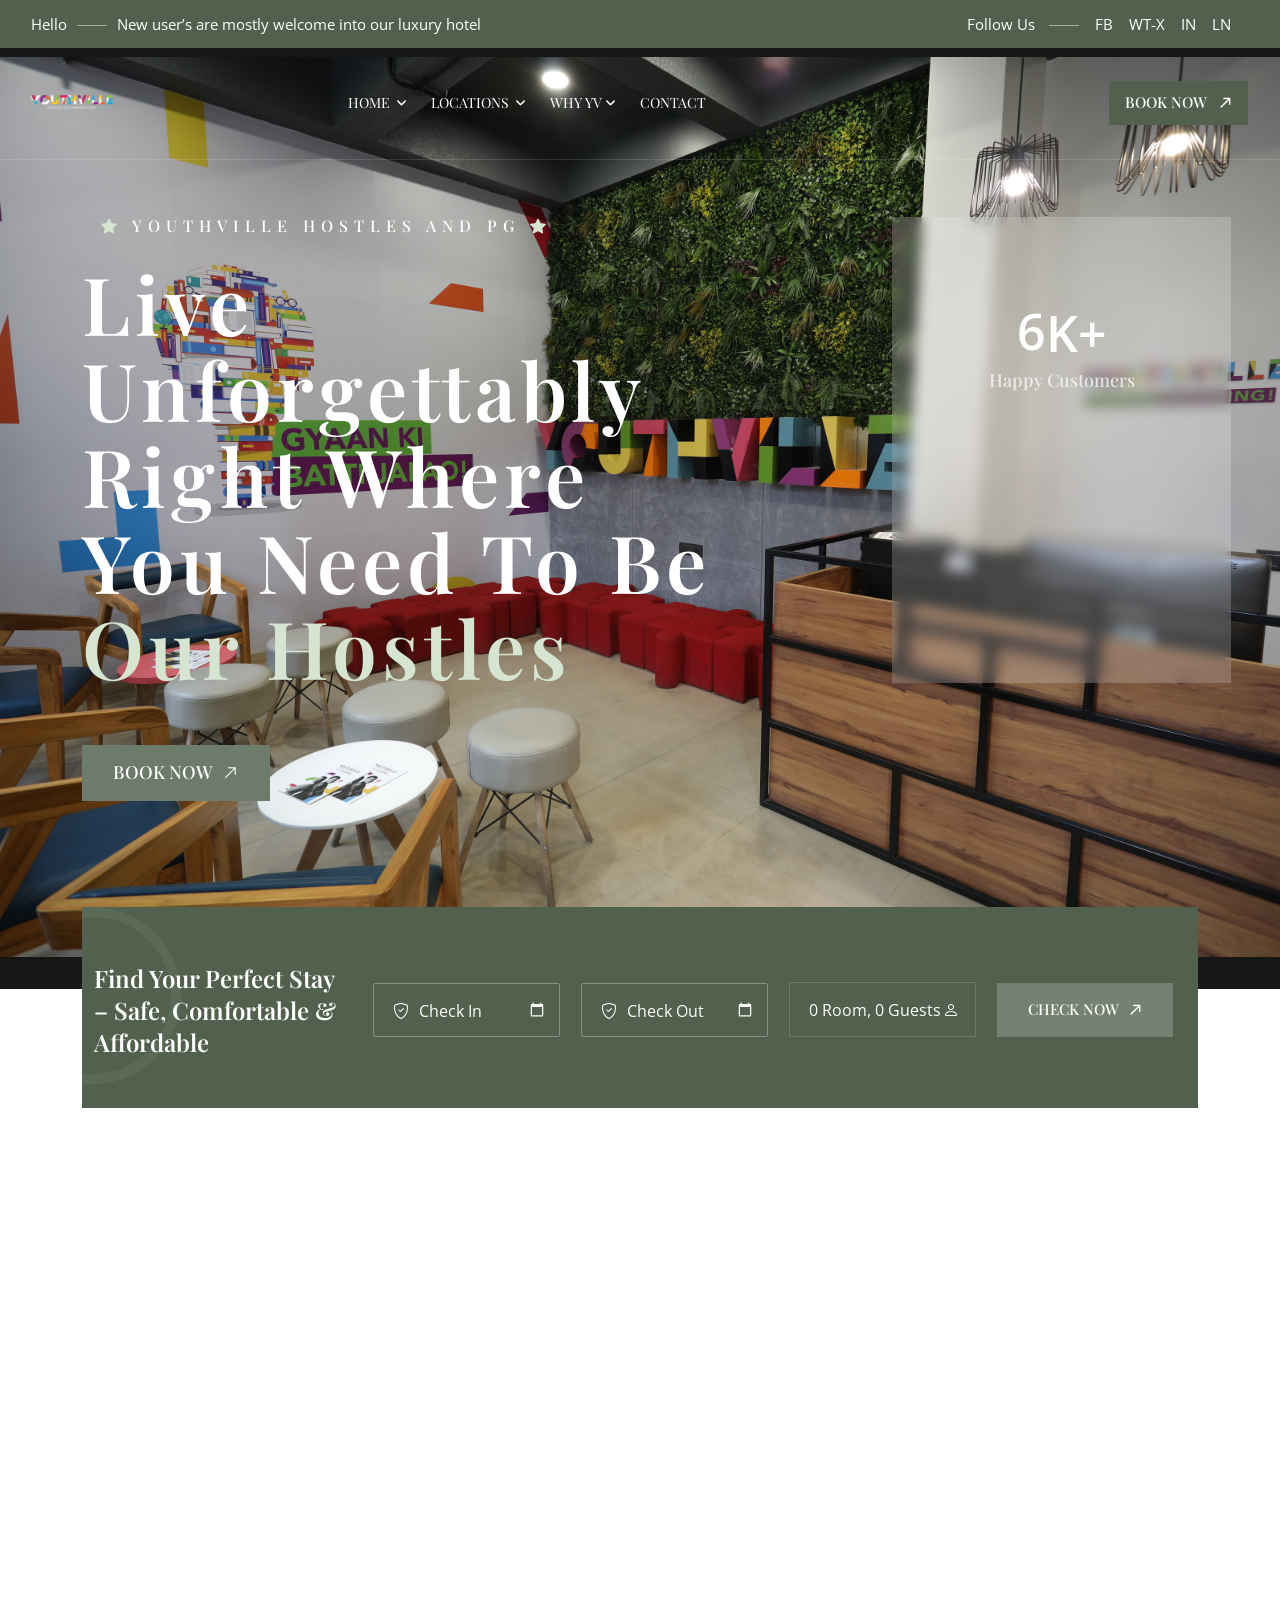
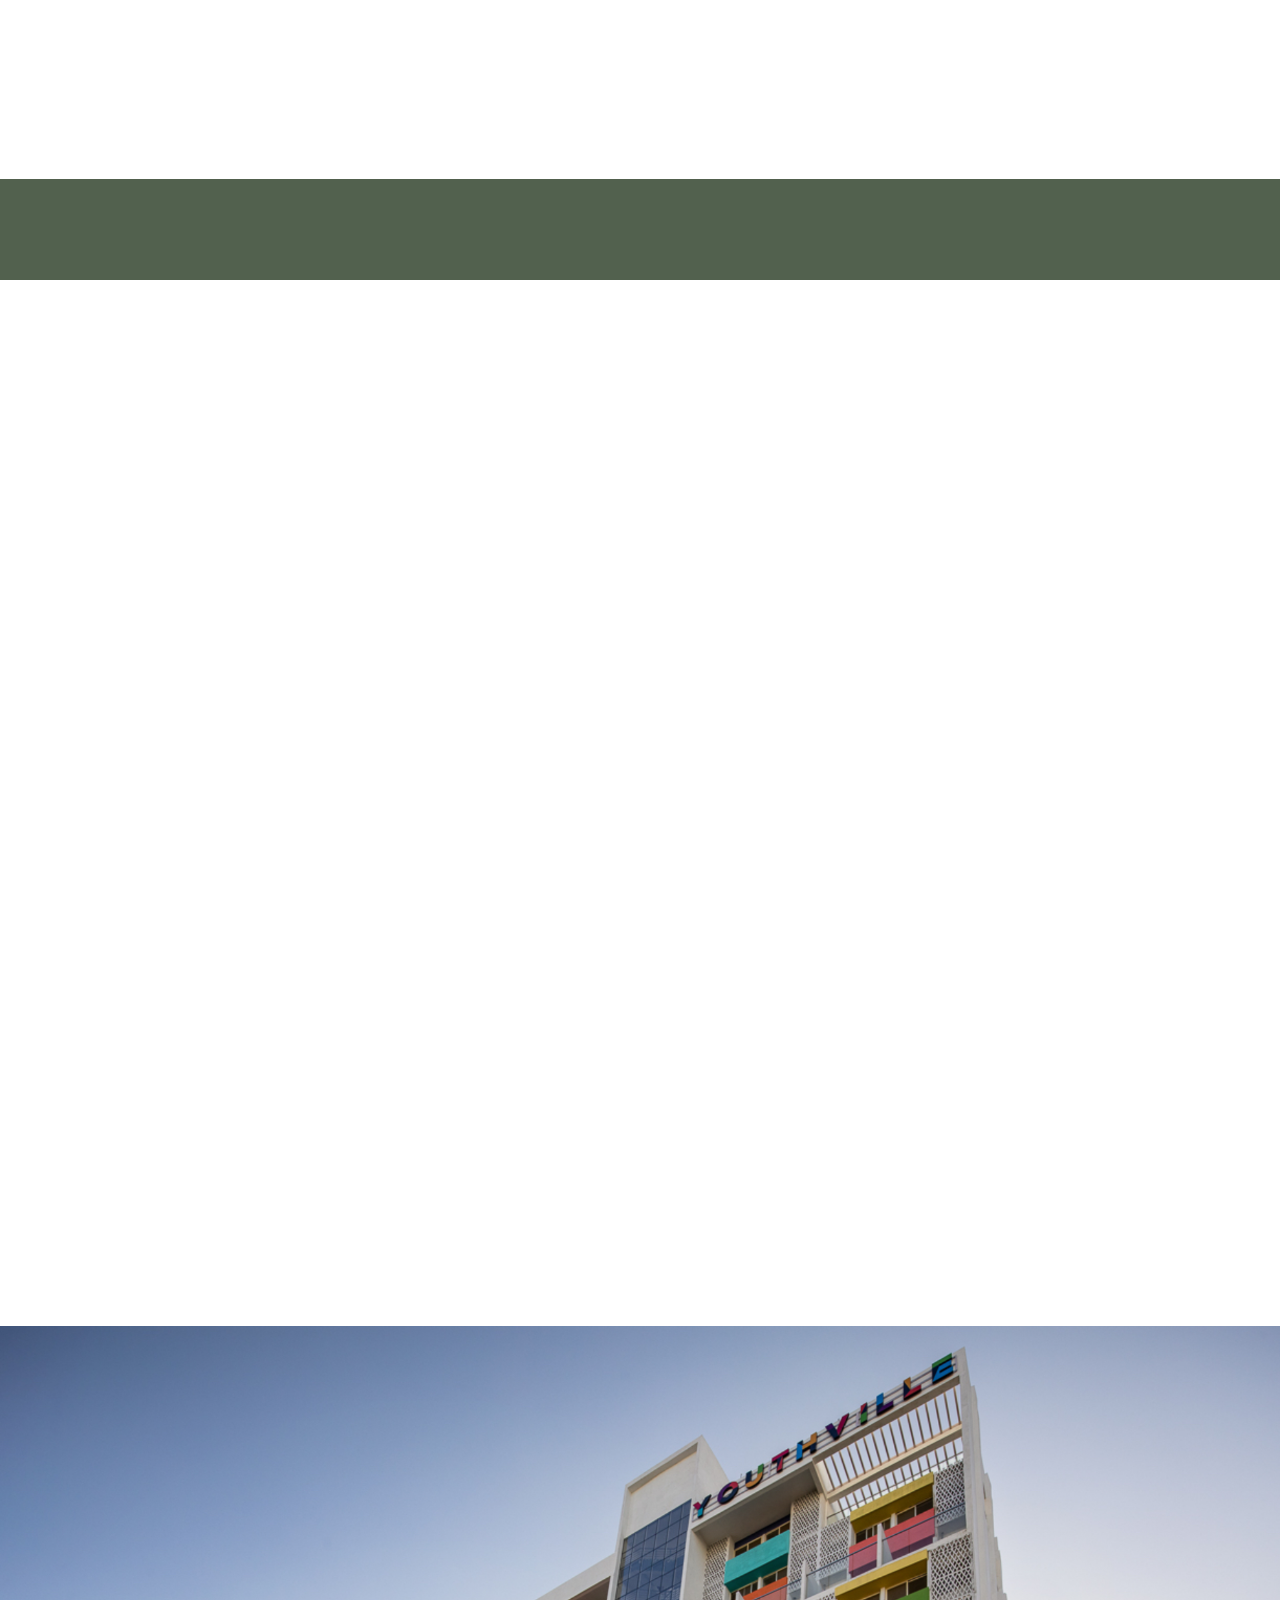
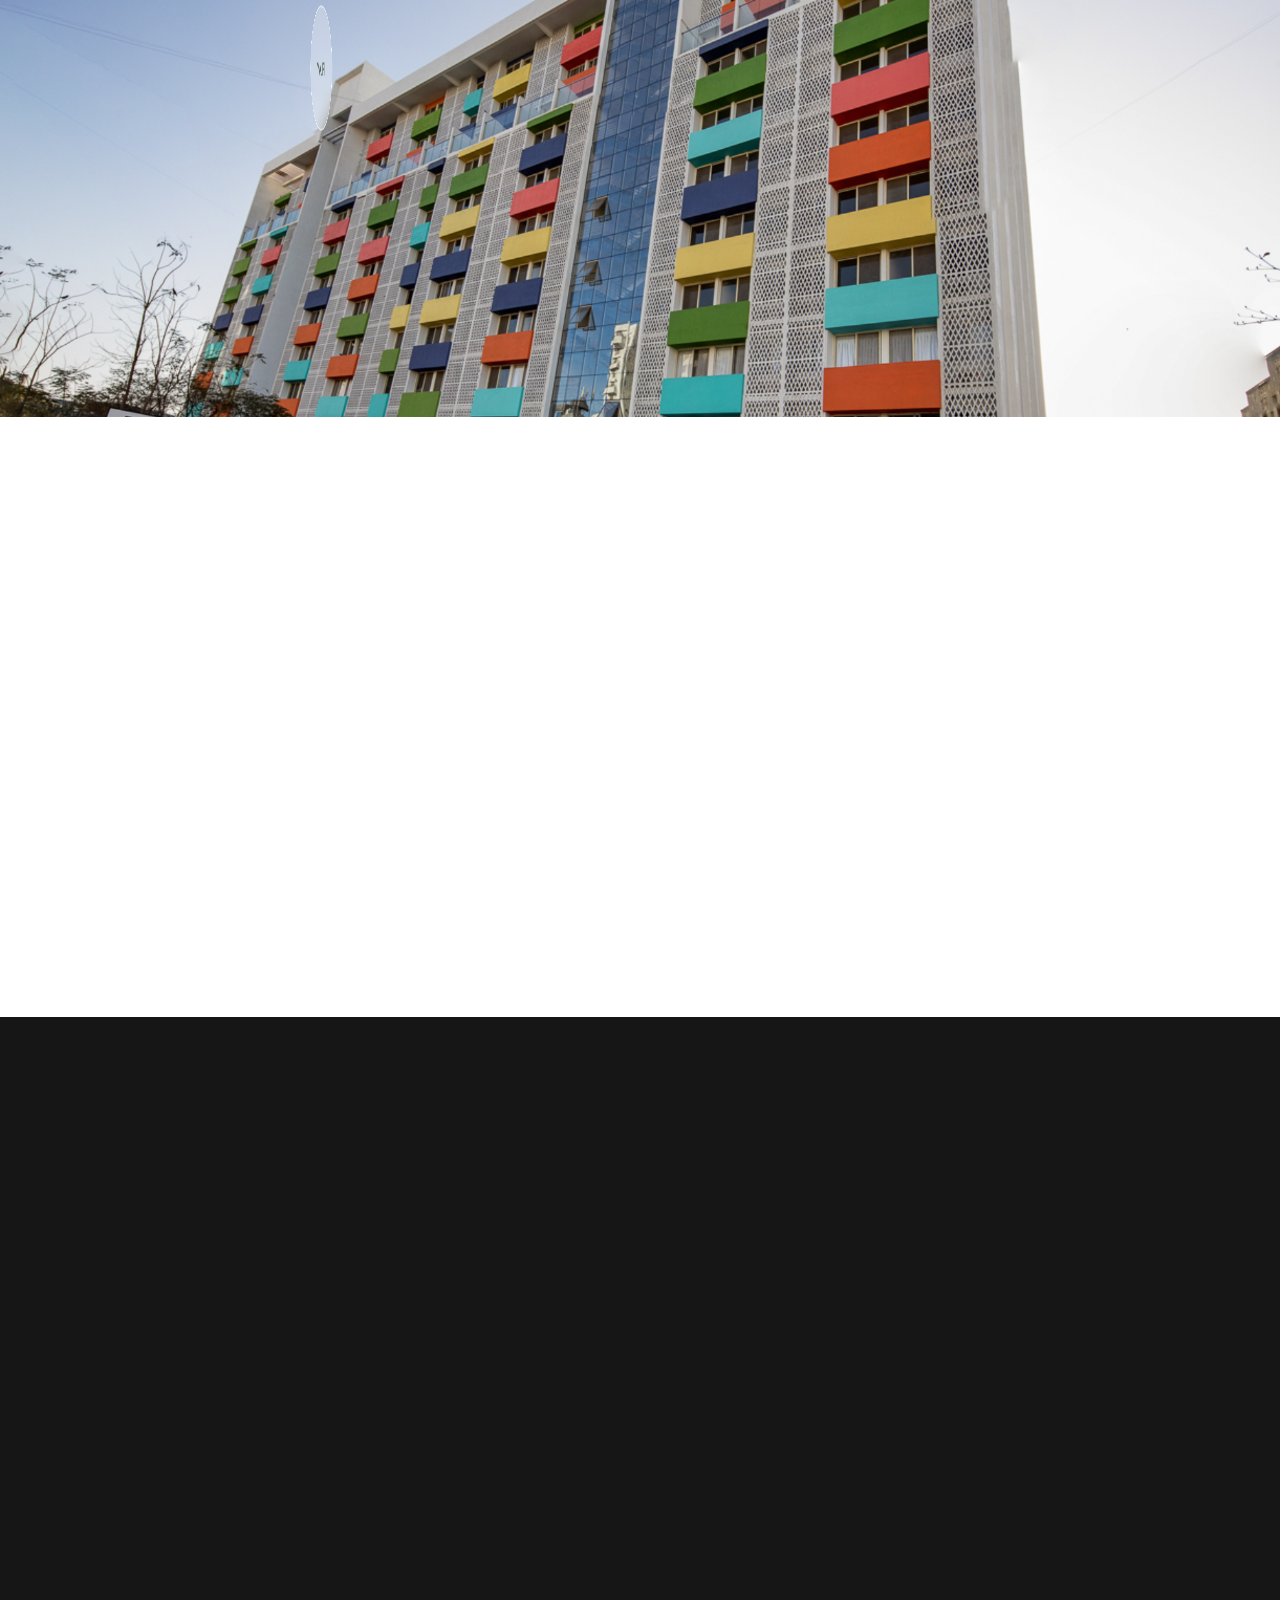
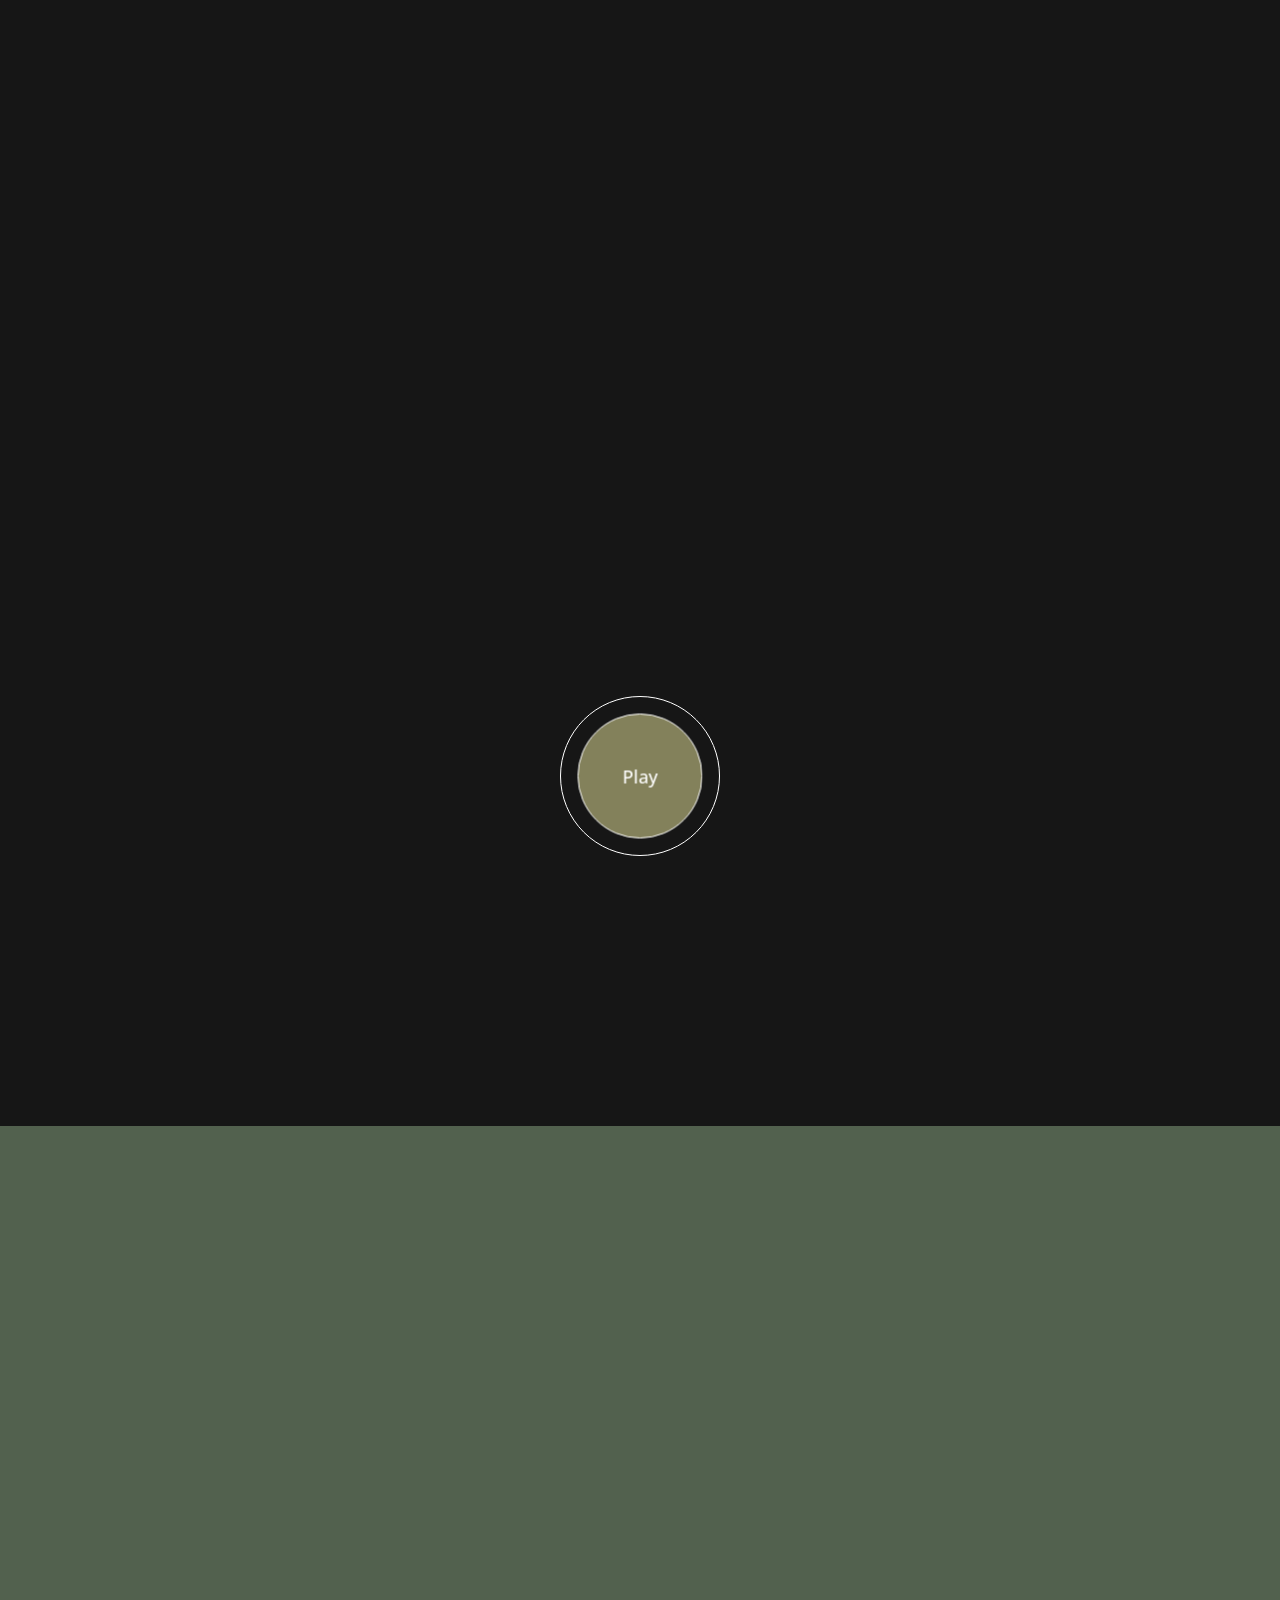
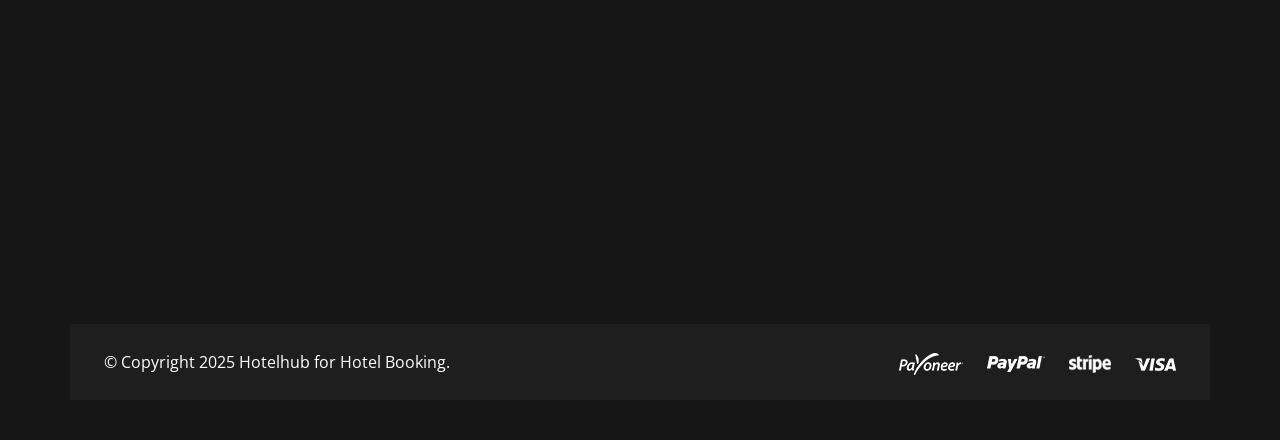
==== index-3-light.html @ 3da96a21 "Initial project upload" ====
<!DOCTYPE html>
<html lang="en-US">
  <head>
    <meta charset="UTF-8" />
    <meta http-equiv="x-ua-compatible" content="ie=edge" />
    <title>Hotelhub City Hotel Dark HTML5 Template</title>
    <meta name="description" content="" />
    <meta name="viewport" content="width=device-width, initial-scale=1" />
    <!-- Favicon -->
    <link
      rel="icon"
      type="image/png"
      sizes="56x56"
      href="assets/images/fav-icon/icon.png"
    />
    <!-- bootstrap CSS -->
    <link
      rel="stylesheet"
      href="assets/css/bootstrap.min.css"
      type="text/css"
      media="all"
    />
    <!-- carousel CSS -->
    <link
      rel="stylesheet"
      href="assets/css/owl.carousel.min.css"
      type="text/css"
      media="all"
    />
    <!-- font-awesome CSS -->
    <link
      rel="stylesheet"
      href="assets/css/all.min.css"
      type="text/css"
      media="all"
    />
    <!-- font-flaticon CSS -->
    <link
      rel="stylesheet"
      href="assets/css/flaticon.css"
      type="text/css"
      media="all"
    />
    <!-- theme-default CSS -->
    <link
      rel="stylesheet"
      href="assets/css/theme-default.css"
      type="text/css"
      media="all"
    />
    <!-- meanmenu CSS -->
    <link
      rel="stylesheet"
      href="assets/css/meanmenu.min.css"
      type="text/css"
      media="all"
    />
    <!-- venobox CSS -->
    <link
      rel="stylesheet"
      href="venobox/venobox.css"
      type="text/css"
      media="all"
    />
    <!-- bootstrap icons -->
    <link
      rel="stylesheet"
      href="assets/css/bootstrap-icons.css"
      type="text/css"
      media="all"
    />
    <!-- Main Style CSS -->
    <link
      rel="stylesheet"
      href="assets/css/style.css"
      type="text/css"
      media="all"
    />
    <!-- Start Dark css -->
    <link
      rel="stylesheet"
      href="assets/css/dark.css"
      type="text/css"
      media="all"
    />
    <link rel="stylesheet" href="assets/css/odometer-theme-default.css" />
    <!-- responsive CSS -->
    <link
      rel="stylesheet"
      href="assets/css/responsive.css"
      type="text/css"
      media="all"
    />
    <link rel="stylesheet" href="assets/css/swiper.min.css" />

    <!-- modernizr js -->
    <script src="assets/js/vendor/modernizr-3.5.0.min.js"></script>

    <link rel="stylesheet" href="assets/css/aos.css" />
  </head>
  <body>
    <!-- loder -->
     <div class="loader-wrapper">
      <div class="loader"></div>
      <div class="loder-section left-section"></div>
      <div class="loder-section right-section"></div>
    </div> 

    <!--==================================================-->
    <!-- Start hotelhub Topber Area -->
    <!--==================================================-->
    <div class="topber_area">
      <div class="container-fluid">
        <div class="row topber_upper align-items-center d-flex">
          <div class="col-lg-6">
            <div class="topber-text">
              <p><span>Hello</span>New user’s are mostly welcome into our luxury hotel</p>
            </div>             
          </div>
          <div class="col-lg-6">
            <div class="topber-social-icon">
              <h4 class="topber-follow">Follow Us</h4>
              <a href="#">fb</a>
              <a href="#">wt-x</a>
              <a href="#">in</a>
              <a href="#">ln</a>
            </div>
          </div>
        </div>
      </div>
    </div>
    <!--==================================================-->
    <!-- End hotelhub Topber Area -->
    <!--==================================================-->


    <!--==================================================-->
    <!-- Start hotelhub Main Menu  -->
    <!--==================================================-->
    <div id="sticky-header" class="hotelhub_nav_manu two">
      <div class="container-fluid">
        <div class="row align-items-center">
          <div class="col-lg-3">
            <div class="logo cursor-scale small">
              <a class="logo_img" href="index.html" title="hotelhub">
                <img 
  src="Logos/1.png" 
  alt="logo" 
  style="max-width: 100px; height: auto;" 
/>
              </a>
            </div>
          </div>
          <div class="col-lg-9">
            <nav class="meedy_menu">
              <ul class="nav_scroll">
                <li>
                  <a class="mdy-hover" href="#">Home <i class="fas fa-angle-down"></i></a>
                <!-- <ul class="sub-menu">
                    <li><a href="index.html">Luxury Hotel</a></li>
                    <li><a href="index-light.html">Luxury Hotel Light</a></li>
                    <li><a href="index-2.html">Hotel Booking</a></li>
                    <li><a href="index-2-light.html">Hotel Booking Light</a></li>
                    <li><a href="index-3.html">City Hotel</a></li>
                    <li><a href="index-3-light.html">City Hotel Light</a></li>
                    <li><a href="index-4.html">Mountain Hotel </a></li>
                    <li><a href="index-5.html">Airport Hotel</a></li>
                  </ul>-->
                </li>
                <li>
                  <a class="mdy-hover" href="#">Locations <i class="fas fa-angle-down"></i></a>
                  <ul class="sub-menu">
                    <li><a href="rooms.html">Mumbai</a></li>
                    <li><a href="rooms-details.html">Pune</a></li>
                  </ul>
                </li>
                <li>
                  <a class="mdy-hover" href="#">Why YV<i class="fas fa-angle-down"></i></a>
                 <!-- <ul class="sub-menu">
                    <li><a href="service.html">Our Service</a></li>
                    <li><a href="service-details.html">Service Details</a></li>
                  </ul>-->
             </li>
              <!-- <li><a class="mdy-hover" href="#">Dine <i class="fas fa-angle-down"></i></a>
                  <ul class="sub-menu">
                    <li><a href="dine.html">Dine Overview</a></li>
                    <li><a href="restaurant.html">Restaurent</a></li>
                    <li><a href="cafy.html">Cafy</a></li>
                    <li><a href="cafy2.html">Steakhouse</a></li>
                  </ul>
                </li>
                <li><a class="mdy-hover" href="#">Sports <i class="fas fa-angle-down"></i></a>
                  <ul class="sub-menu">
                    <li><a href="sports.html">Sports Overview</a></li>
                    <li><a href="sports2.html">Summer Activities</a></li>
                    <li><a href="sports3.html">Winter Activities</a></li>
                  </ul>
                </li>
                <li><a class="mdy-hover" href="#">Pages <i class="fas fa-angle-down"></i></a>
                  <ul class="sub-menu">
                    <li><a href="about.html">About Us</a></li>
                    <li><a href="offer.html">Exclusive Offers</a></li>
                    <li><a class="mdy-hover" href="relux.html">Relux Overview</a></li>
                    <li><a href="service.html">Our Service</a></li>
                    <li><a href="service-details.html">Service Details</a></li>
                    <li><a href="team.html">Our Team</a></li>
                    <li><a href="team-details.html">Team Details</a></li>
                    <li><a href="testimonial.html">Testimonial</a></li>
                    <li><a href="pricing.html">Pricing</a></li>
                    <li><a href="galary.html">Gallery</a></li>
                    <li><a href="faq.html">Faqs</a></li>
                    <li><a href="booking.html">Booking</a></li>
                    <li><a href="404.html">404</a></li>
                    <li><a href="contact.html">Contact Us</a></li>
                  </ul>
                </li>
                <li><a class="mdy-hover" href="#">Blog <i class="fas fa-angle-down"></i></a>
                  <ul class="sub-menu">
                    <li><a href="blog-grid.html">Blog Gird</a></li>
                    <li><a href="blog-list.html">Blog List</a></li>
                    <li><a href="blog-2colum.html">Blog 2Column</a></li>
                    <li><a href="blog-left-sidebar.html">Left Sidebar</a></li>
                    <li><a href="blog-details.html">Blog Details</a></li>
                  </ul>
                </li>-->
                <li><a class="mdy-hover" href="contact.html">Contact </a></li>
              </ul>
              <div class="hotelhub-right-side cursor-scale small">
                <div class="search-box-btn search-box-outer">
                  <i class="fa-solid fa-magnifying-glass"></i>
                </div>
                <!-- header button -->
                <div class="header-button">                
                  <a href="booking.html">book now <i class="flaticon flaticon-right-arrow"></i>
                    <div class="hotelhub-hover-btn hover-btn"></div>
                    <div class="hotelhub-hover-btn hover-btn2"></div>
                    <div class="hotelhub-hover-btn hover-btn3"></div>
                    <div class="hotelhub-hover-btn hover-btn4"></div>
                  </a>
                </div>
                <div class="sidebar">
                  <div class="nav-btn navSidebar-button">
                    <span><i class="fa-solid fa-bars"></i></span>
                  </div>
                </div>
              </div>
            </nav>
          </div>
        </div>
      </div>
    </div>

    <!-- hotelhub Mobile Menu  -->
    <div class="mobile-menu-area sticky d-sm-block d-md-block d-lg-none">
      <div class="mobile-menu">
        <nav class="meedy_menu">
          <ul class="nav_scroll">
            <li>
              <a class="mdy-hover" href="#">Home</a>
              <ul class="sub-menu">
                <li><a href="index.html">Luxury Hotel</a></li>
                <li><a href="index-light.html">Luxury Hotel Light</a></li>
                <li><a href="index-2.html">Hotel Booking</a></li>
                <li><a href="index-2-light.html">Hotel Booking Light</a></li>
                <li><a href="index-3.html">City Hotel</a></li>
                <li><a href="index-3-light.html">City Hotel Light</a></li>
                <li><a href="index-4.html">Mountain Hotel </a></li>
                <li><a href="index-5.html">Airport Hotel</a></li>
              </ul>
            </li>
            <li>
              <a class="mdy-hover" href="#">Rooms</a>
              <ul class="sub-menu">
                <li><a href="rooms.html">Rooms</a></li>
                <li><a href="rooms-details.html">Rooms Details</a></li>
              </ul>
            </li>
            <li>
              <a class="mdy-hover" href="#">Service</a>
              <ul class="sub-menu">
                <li><a href="service.html">Our Service</a></li>
                <li><a href="service-details.html">Service Details</a></li>
              </ul>
            </li>
            <li><a class="mdy-hover" href="#">Dine</a>
              <ul class="sub-menu">
                <li><a href="dine.html">Dine Overview</a></li>
                <li><a href="restaurant.html">Restaurent</a></li>
                <li><a href="cafy.html">Cafy</a></li>
                <li><a href="cafy2.html">Steakhouse</a></li>
              </ul>
            </li>
            <li><a class="mdy-hover" href="#">Sports</a>
              <ul class="sub-menu">
                <li><a href="sports.html">Sports Overview</a></li>
                <li><a href="sports2.html">Summer Activities</a></li>
                <li><a href="sports3.html">Winter Activities</a></li>
              </ul>
            </li>
            <li><a class="mdy-hover" href="#">Pages</a>
              <ul class="sub-menu">
                <li><a href="about.html">About Us</a></li>
                <li><a href="offer.html">Exclusive Offers</a></li>
                <li><a class="mdy-hover" href="relux.html">Relux Overview</a></li>
                <li><a href="service.html">Our Service</a></li>
                <li><a href="service-details.html">Service Details</a></li>
                <li><a href="team.html">Our Team</a></li>
                <li><a href="team-details.html">Team Details</a></li>
                <li><a href="testimonial.html">Testimonial</a></li>
                <li><a href="pricing.html">Pricing</a></li>
                <li><a href="galary.html">Gallery</a></li>
                <li><a href="faq.html">Faqs</a></li>
                <li><a href="booking.html">Booking</a></li>
                <li><a href="404.html">404</a></li>
                <li><a href="contact.html">Contact Us</a></li>
              </ul>
            </li>
            <li><a class="mdy-hover" href="#">Blog</a>
              <ul class="sub-menu">
                <li><a href="blog-grid.html">Blog Gird</a></li>
                <li><a href="blog-list.html">Blog List</a></li>
                <li><a href="blog-2colum.html">Blog 2Column</a></li>
                <li><a href="blog-left-sidebar.html">Left Sidebar</a></li>
                <li><a href="blog-details.html">Blog Details</a></li>
              </ul>
            </li>
            <li><a class="mdy-hover" href="contact.html">Contact </a></li>
          </ul>
        </nav>
      </div>
    </div>
    <!--==================================================-->
    <!-- End hotelhub Main Menu  -->
    <!--==================================================-->

        <!--==================================================-->
        <!-- Start hotelhub Hero Section  -->
        <!--==================================================-->
        <div class="hero-section style_two style-three d-flex align-items-center">
          <div class="container">
            <div class="row align-items-center">
              <div class="col-lg-7">
                <div class="hero-content style-two style_three">
                  <h4><i class="bi bi-star-fill"></i> Youthville Hostles and PG <i class="bi bi-star-fill"></i></h4>
                  <h1>Live Unforgettably</h1>
                  <h1>Right Where You Need To Be </h1>
                  <h1><span>Our Hostles</span> </h1>                
                  <div class="hotelhub-btn pt-55">
                    <a href="booking.html">Book Now <i class="flaticon flaticon-right-arrow"></i></a>
                  </div>
                  <div class="video-content">
                    <div class="hero-video">                   
                      <a class="video-vemo-icon venobox vbox-item" data-vbtype="youtube" data-autoplay="true" href="https://youtu.be/BS4TUd7FJSg"><span class="play-now"><i class="bi bi-play-fill"></i></span></a>
                    </div>
                  </div>
                  </div>
              </div> 
              <div class="col-lg-5">
                <div class="counter-right-side">
                  <div class="counter-single-box two">                     
                    <div class="counter_icons">
                      <img src="" alt="">
                    </div>
                    <div
                    class="odometer-wrapper counter-box-title"
                    data-count="6"
                  >
                    <h1 class="odometer"></h1>
                    <h1>K+</h1>
                      
                    </div>
                    <span class="hero_coun-des">Happy Customers</span>
                    <div class="counter_icon">
                      <img src="" alt="">
                    </div>
                  </div>
                </div>
              </div>
            </div>
          </div>
          <div class="hero_info">
            <p>call us<img src="" alt="">+00 123 (4567) 890</p>
          </div>
          <div class="hero-shpe">
            <img src="" alt="">
          </div>
        </div>
        <!--==================================================-->
        <!-- End hotelhub Hero Section  -->
        <!--==================================================-->

        <!--==================================================-->
        <!-- Strt hotelhub Booking Section  -->
        <!--==================================================-->
        <div class="hotel-boking">
          <div class="container">
            <div class="row booking_bg style_two align-items-center">
              <div class="col-lg-3">
                <div class="booking-title">
                  <h3>Find Your Perfect Stay – Safe, Comfortable & Affordable</h3>
                </div>
              </div>
              <div class="col-lg-9">
                <form id="bookingForm">
                  <div class="hetelhub-htel-boking">
                    <div class="controls">
                      <input type="date" id="arrive" class="floatLabel" name="arrive" required>
                      <label for="arrive" class="label-date"><i class="bi bi-shield-check"></i>Check In</label>
                    </div>  
                    <div class="controls">
                      <input type="date" id="arrive1" class="floatLabel" name="arrive" required>
                      <label for="arrive" class="label-date"><i class="bi bi-shield-check"></i>Check Out</label>
                    </div> 
                    <div class="controls">
                      <div class="booking-input-box">
                        <i class="bi bi-person"></i>
                        <select name="place" id="place">             
                          <option value="saab">Room 01</option>
                          <option value="opel">Room 02</option>
                          <option value="audi">Room 03</option>
                          <option value="audi">Room 04</option>
                          <option value="audi" selected="">0 Room, 0 Guests</option>
                        </select>
                      </div>
                    </div> 
                    <div class="controlss">
                      <div class="booking-button">
                        <button type="submit">Check Now<i class="flaticon flaticon-right-arrow"></i></button>
                      </div>
                    </div> 
                    </div>
                </form>
              </div>
            </div>
          </div>
        </div>
        <!--==================================================-->
        <!-- End hotelhub Booking Section  -->
        <!--==================================================-->


        <!--==================================================-->
        <!-- Start hotelhub Counter Section -->
        <!--==================================================-->
        <div class="about-serction style-tow style_three style_four">
          <div class="container-fluid">
            <div class="row align-items-center">
              <div class="col-lg-12 col-xl-3" data-aos=flip-right>
                <div class="about-img">
                  <img src="Property Exterior/RAOS9916.jpg" alt="">
                </div>
              </div>
              <div class="col-lg-12 col-xl-6 text-center" data-aos=flip-right>
                <div class="hotelhub-section-title home_three style_five">
                  <!--<h4><i class="flaticon flaticon-right-arrow"></i>ABOUT OUR HOTEL</h4>
                  <h1>Sleep in Comfort Choose From <span>Luxurious</span></h1> 
                  <h1><span>Transition</span> just in time Result with mission</h1>
                  <h1>Critical e-Tailers <span>Hotels</span></h1>-->
                  <h4><i class="flaticon flaticon-right-arrow"></i>WELCOME TO YOUTHVILLE</h4>
<h1>Experience Modern <span>Hostel & PG Living</span></h1>
<h1>Trusted Stay in Pune & Mumbai</h1>
<h1>Comfort, Safety & <span>Convenience</span></h1>
                </div>
                <div class="abou_curt_list">
                  <div class="counter-right-side">
                    <div class="counter-single-boxs">
                      <div class="counter-content">
                        <div class="counter-number">
                          <h1>10</h1>
                          <h1>M+</h1>
                        </div>
                        <div class="counter-desc">
                          <p>Trusted Customers</p>
                        </div>
                      </div>
                    </div>
                  </div>
                  <div class="hotelhub-btn">
                    <a href="about.html">explore our story <i class="flaticon flaticon-right-arrow"></i></a>
                  </div>
                  <div class="counter-right-side">
                    <div class="counter-single-boxs">
                      <div class="counter-content">
                        <div class="counter-number">
                          <h1>79</h1>
                          <h1>%</h1>
                        </div>
                        <div class="counter-desc">
                          <p>Satisfaction Rates</p>
                        </div>
                      </div>
                    </div>
                  </div>
                </div>
              </div>
              <div class="col-lg-12 col-xl-3" data-aos=flip-right>
                <div class="about-img right">
                  <img src="Property Exterior/RAOS9899.jpg" alt="">
                </div>
              </div>
            </div>
          </div>
          <div class="about-shapes">
            <img src="" alt="">
          </div>
        </div>
        <!--==================================================-->
        <!-- End hotelhub Counter Section  -->
        <!--==================================================-->


        <!--==================================================-->
        <!-- Start hotelhub Marquee Section  -->
        <!--==================================================-->
        <div class="marquee-section ">
          <div class="container-fluid">
            <div class="row">
              <div class="col-lg-12" data-aos=flip-right>
                <div class="marquee">
                  <div class="marquee-single-box">
                    <div class="marquee-content">
                      <h2>Muskal Factory
<span><img src="assets/images/main-home/star.png" alt=""/></span></h2>
                      <h2>Gyaani<span><img src="assets/images/main-home/star.png" alt=""/></span></h2>
                      <h2>Coffeevill<span><img src="assets/images/main-home/star.png" alt=""/></span></h2>
                      <h2>Choti Bhook<span><img src="assets/images/main-home/star.png" alt=""/></span></h2>
                     <!-- <h2>Health and Fitness<span><img src="assets/images/main-home/star.png" alt=""/></span></h2>-->
                    </div>
                  </div>
                  <div class="marquee-single-box">
                    <div class="marquee-content">
                      <h2>Muskal Factory<span><img src="assets/images/main-home/star.png" alt=""/></span></h2>
                      <h2>Gyaani<span><img src="assets/images/main-home/star.png" alt=""/></span></h2>
                      <h2>Coffeevill<span><img src="assets/images/main-home/star.png" alt=""/></span></h2>
                      <h2>Choti Bhook<span><img src="assets/images/main-home/star.png" alt=""/></span></h2>
                      
                    </div>
                  </div>
                </div>
              </div>
            </div>
          </div>
        </div>
        <!--==================================================-->
        <!-- End hotelhub Marquee Section  -->
        <!--==================================================-->



        <!--==================================================-->
        <!-- Start hotelhub Why choose us Section Style Two -->
        <!--==================================================-->
        <div class="why-choose-us-section style_three inner_section">
          <div class="container-fluid">
            <div class="row">
              <div class="col-lg-12" data-aos=flip-right>
                <div class="hotelhub-section-title  home_three style_five pb-55 text-center ">
                  <h4><i class="flaticon flaticon-right-arrow"></i>RIGHT WHERE YOU NEED TO BE</h4>
<h1>Stay Close to Colleges & Corporate Hubs</h1>
<h1>Live Smart at <span>YouthVille Hostel & PG</span></h1>
                </div>
              </div>
            </div>
            <div class="row">
              <div class="col-xl-3 col-lg-6 col-md-6" data-aos=flip-right>
                <div class="choose-single-bx">
                  <div class="choose-single-thumb ">
                    <img src="Rooms/YV-Inspire-Karve-Nagar-10.png" alt="" />
              <    </div>
                  <div class="choose-contentns">
                    <div class="choose-content-inner">
                    <!--  <span class="chosse-price"></span>-->
                      <h4>Ambegaon</h4>
                    <!--  <div class="choose-infoss">
                        <ul>
                          <li><img src="assets/images/main-home/choose-icon01.png" alt="">200 m2 Rooms</li>
                          <li><img src="assets/images/main-home/choose-icon02.png" alt="">2 or 3 Persons</li>
                          <li><img src="assets/images/main-home/choose-icon03.png" alt="">2 Kings Bed</li>
                        </ul>
                      </div>-->
                    </div>
                  </div>                
                </div>              
              </div>
              <div class="col-xl-3 col-lg-6 col-md-6" data-aos=flip-right> 
                <div class="choose-single-bx box-bottom">
                  <div class="choose-single-thumb ">
                    <img src="Rooms/YV-Inspire-Karve-Nagar-6.png" alt="" />
                  </div>
                  <div class="choose-contentns">
                    <div class="choose-content-inner">
        
                      <h4>Balewadi</h4>
                   <!--  <div class="choose-infoss">
                        <ul>
                          <li><img src="assets/images/main-home/choose-icon01.png" alt="">200 m2 Rooms</li>
                          <li><img src="assets/images/main-home/choose-icon02.png" alt="">2 or 3 Persons</li>
                          <li><img src="assets/images/main-home/choose-icon03.png" alt="">2 Kings Bed</li>
                        </ul>
                      </div>-->
                    </div>
                  </div>                    
                </div>              
              </div>
              <div class="col-xl-3 col-lg-6 col-md-6" data-aos=flip-right>
                <div class="choose-single-bx ">
                  <div class="choose-single-thumb ">
                    <img src="Rooms/YV-Inspire-Karve-Nagar-7.png" alt="" />
                  </div>
                  <div class="choose-contentns">
                    <div class="choose-content-inner">
                      <h4>JVPD Mumbai</h4>
                    <!--  <div class="choose-infoss">
                        <ul>
                          <li><img src="assets/images/main-home/choose-icon01.png" alt="">200 m2 Rooms</li>
                          <li><img src="assets/images/main-home/choose-icon02.png" alt="">2 or 3 Persons</li>
                          <li><img src="assets/images/main-home/choose-icon03.png" alt="">2 Kings Bed</li>
                        </ul>
                      </div>-->
                    </div>
                  </div>                    
                </div>              
              </div>
              <div class="col-xl-3 col-lg-6 col-md-6" data-aos=flip-right>
                <div class="choose-single-bx box-bottom">
                  <div class="choose-single-thumb ">
                    <img src="Rooms/YV-Inspire-Karve-Nagar-8.png" alt="" />
                  </div>
                  <div class="choose-contentns">
                    <div class="choose-content-inner">
                      <h4>Karve Nagar</h4>
                    <!-- <div class="choose-infoss">
                        <ul>
                          <li><img src="assets/images/main-home/choose-icon01.png" alt="">200 m2 Rooms</li>
                          <li><img src="assets/images/main-home/choose-icon02.png" alt="">2 or 3 Persons</li>
                          <li><img src="assets/images/main-home/choose-icon03.png" alt="">2 Kings Bed</li>
                        </ul>
                      </div>-->
                    </div>
                  </div>                    
                </div>              
              </div>

            </div> 
            <div class="row ">
              <div class="col-lg-12 pt-50" data-aos=flip-right>
                <div class="hotelhub-btn text-center">
                  <a href="rooms-details.html">explore all Locations<i class="flaticon flaticon-right-arrow"></i></a>
                </div>
              </div>
            </div>
          </div>
        </div>
        <!--==================================================-->
        <!-- End hotelhub Why choose us Section Style Two -->
        <!--==================================================-->


        <!--==================================================-->
        <!-- Start hotelhub Choose Section Style Three -->
        <!--==================================================-->
        <div class="choose-section style-two three">
          <div class="container-fluid">
            <div class="row align-items-center">
              <div class="col-lg-12 col-xl-6" data-aos=flip-right>
                <div class="choose-video">
                  <div class="video__area">
                    <div class="video__content">                   
                        <a class="video-vemo-icon venobox vbox-item" data-vbtype="youtube" data-autoplay="true" href="https://youtu.be/BS4TUd7FJSg"><span class="play-now">play</span></a>
                      </div>
                  </div>
                </div>
              </div>
              <div class="col-lg-12 col-xl-6" data-aos=flip-right>
                <div class="choose-right">
                  <div class="hotelhub-section-title style_two home_three">
                    <h4><i class="flaticon flaticon-right-arrow"></i>WHY CHOOS US?</h4>
                    <h1>Why We’re Ideal Destination</h1> 
                    <h1>for Your Getaway</h1>
                  </div>
                  <div class="row">
                    <div class="col-lg-6 col-md-6">                  
                      <div class="single-service-box box2">
                        <div class="service-icons">
                          <img src="assets/images/main-home/service-icon01.png" alt="">
                        </div>
                        <div class="service-content">
                          <h3>Transportations</h3>
                        </div>
                      </div>
                    </div>
                    <div class="col-lg-6 col-md-6">                  
                      <div class="single-service-box box2">
                        <div class="service-icons cursor-scale small">
                          <img src="assets/images/main-home/service-icon03.png" alt="">
                        </div>
                        <div class="service-content">
                          <h3>Room Services</h3>
                        </div>
                      </div>
                    </div>
                    <div class="col-lg-6 col-md-6">                  
                      <div class="single-service-box box2">
                        <div class="service-icons cursor-scale small">
                          <img src="assets/images/main-home/service-icon02.png" alt="">
                        </div>
                        <div class="service-content">
                          <h3>WiFi & Internet</h3>
                        </div>
                      </div>
                    </div>
                    <div class="col-lg-6 col-md-6">                  
                      <div class="single-service-box box2">
                        <div class="service-icons cursor-scale small">
                          <img src="assets/images/main-home/service-icon04.png" alt="">
                        </div>
                        <div class="service-content">
                          <h3>Gym & Beauty Care</h3>
                        </div>
                      </div>
                    </div>
                  </div>
                  <div class="hotelhub-btn cursor-scale small">
                    <a href="cafy.html">Learn More <i class="flaticon flaticon-right-arrow"></i></a>
                  </div>
                </div>
              </div>
            </div>

          </div>
        </div>
        <!--==================================================-->
        <!-- End hotelhub Choose Section  -->
        <!--==================================================-->

        

        <!--==================================================-->
        <!-- Start hotelhub Service Section Style Three -->
        <!--==================================================-->
        <div class="service-section style_two style_three style_four">
          <div class="container">
            <div class="row">
              <div class="col-lg-12" data-aos=flip-right>
                <div class="hotelhub-section-title  home_three style_five text-center pb-102 ">
               <!--  <h4><i class="flaticon flaticon-right-arrow"></i>our services</h4>
                  <h1>Sleep in Comfort Choose From <span>Luxurious</span></h1> 
                  <h1><span>Transition</span> just in time Result with mission</h1>
                  <h1>Critical e-Tailers <span>Hotels</span> </h1>-->
                  <h4><i class="flaticon flaticon-right-arrow"></i>OUR AMENITIES</h4>
<h1>Comfort That Feels Like <span>Home</span></h1> 
<h1>Thoughtfully Designed for Your</h1>
<h1>Convenience & <span>Well-Being</span></h1>
                </div>
              </div>
              
            </div>
            <div class="row">

              <div class="col-lg-4 col-md-6" data-aos=flip-right>
                <div class="single-service-boxs style-two">
                  <div class="service-thumb cursor-scale small">
                    <img src="Logos/6040568.png" alt="">
                    <div class="service-contents">
                      <span class="category">Muskal Factory</span>
                      <h3><a href="service-details.html">Muskal Factory</a></h3>
                      <p style="color: #ffffff;">Stay fit and energized just steps away from your room</p>
                    </div>
                  </div>
                </div>
              </div>

              <div class="col-lg-4 col-md-6" data-aos=flip-right>
                <div class="single-service-boxs style-two Second">
                  <div class="service-thumb cursor-scale small">
                    <img src="Logos/2784539.png" alt="">
                    <div class="service-contents">
                      <span class="category">Gyaani</span>
                      <h3><a href="service-details.html">Gyaani</a></h3>
                      <p style="color: #ffffff;" >Dive into knowledge or enjoy a quiet reading nook</p>
                    </div>
                  </div>
                </div>
                
                <div class="hotelhub-btn cursor-scale small text-center">
                  <a href="service-details.html">explore all service <i class="flaticon flaticon-right-arrow"></i></a>
                </div>
              </div>
              <div class="col-lg-4 col-md-6" data-aos=flip-right>
                <div class="single-service-boxs style-two">
                  <div class="service-thumb cursor-scale small">
                    <img src="Logos/2069532.png" alt="">
                    <div class="service-contents">
                      <span class="category">Choti Bhook</span>
                      <h3><a href="service-details.html">Choti Bhook</a></h3>
                      <p style="color: #ffffff;" >A cozy corner for midnight cravings and quick bites.</p>
                    </div>
                  </div>
                </div>
              </div>
            </div>
          </div>
        </div>
        <!--==================================================-->
        <!-- End hotelhub Service Section  -->
        <!--==================================================-->


        

         <!--==================================================-->
        <!-- Start hotelhub Testimonial Section  -->
        <!--==================================================-->
        <div class="testimonial-section style-two style_three">
          <div class="container">
            <div class="row">
              <div class="col-lg-12" data-aos=flip-right>
                <div class="hotelhub-section-title home_three home_three">
                  <h4><i class="flaticon flaticon-right-arrow"></i>Testimonals</h4>
                  <h1>Introducing the People who  </h1> 
                  <h1>Prioritize your Comfort </h1>
                </div>
              </div>
            </div>
            <div class="testimonal-slider" data-aos=flip-right>
              <div class="swiper testi_list3">
                <div class="swiper-wrapper">
                  <div class="swiper-slide">
                    <div class="row">
                      <div class="col-lg-12">
                        <div class="testi-single-box style_three">
                          <div class="testi-content">
                            <h3><img src="assets/images/home-three/arrow.png" alt="">Awesome Service</h3>
                            <div class="testi-desc">
                              <p>
                                Appropriately brand diverse in luxurious
                                benchmark functionalized functionality
                                sticky products through emerging have
                                orthogonal orthogonalities
                              </p>
                            </div>
                            <ul class="testi-rating">
                              <li><i class="bi bi-star-fill"></i></li>
                              <li><i class="bi bi-star-fill"></i></li>
                              <li><i class="bi bi-star-fill"></i></li>
                              <li><i class="bi bi-star-fill"></i></li>
                              <li><i class="bi bi-star-fill"></i></li>
                              <li>(4.5)</li>
                            </ul>                        
                          </div>
                          <div class="user-info">
                            <div class="people-pic">
                              <img
                                src="assets/images/main-home/testi-author01.png"
                                alt=""
                              />
                            </div>
                            <div class="user-name">
                              <h4>John D. Alexon</h4>
                              <h6>UI Designer</h6>
                            </div>
                          </div>
                        </div>
                      </div>
                    </div>
                  </div>
                  <div class="swiper-slide">
                    <div class="row">
                      <div class="col-lg-12">
                        <div class="testi-single-box style_three">
                          <div class="testi-content">
                            <h3><img src="assets/images/home-three/arrow.png" alt="">Awesome Service</h3>
                            <div class="testi-desc">
                              <p>
                                Appropriately brand diverse in luxurious
                                benchmark functionalized functionality
                                sticky products through emerging have
                                orthogonal orthogonalities
                              </p>
                            </div>
                            <ul class="testi-rating">
                              <li><i class="bi bi-star-fill"></i></li>
                              <li><i class="bi bi-star-fill"></i></li>
                              <li><i class="bi bi-star-fill"></i></li>
                              <li><i class="bi bi-star-fill"></i></li>
                              <li><i class="bi bi-star-fill"></i></li>
                              <li>(4.5)</li>
                            </ul>                        
                          </div>
                          <div class="user-info">
                            <div class="people-pic">
                              <img
                                src="assets/images/main-home/testi-author04.png"
                                alt=""
                              />
                            </div>
                            <div class="user-name">
                              <h4>Sultana Akter</h4>
                              <h6>Web Developer</h6>
                            </div>
                          </div>
                        </div>
                      </div>
                    </div>
                  </div>
                  <div class="swiper-slide">
                    <div class="row">
                      <div class="col-lg-12">
                        <div class="testi-single-box style_three">
                          <div class="testi-content">
                            <h3><img src="assets/images/home-three/arrow.png" alt="">Awesome Service</h3>
                            <div class="testi-desc">
                              <p>
                                Appropriately brand diverse in luxurious
                                benchmark functionalized functionality
                                sticky products through emerging have
                                orthogonal orthogonalities
                              </p>
                            </div>
                            <ul class="testi-rating">
                              <li><i class="bi bi-star-fill"></i></li>
                              <li><i class="bi bi-star-fill"></i></li>
                              <li><i class="bi bi-star-fill"></i></li>
                              <li><i class="bi bi-star-fill"></i></li>
                              <li><i class="bi bi-star-fill"></i></li>
                              <li>(4.5)</li>
                            </ul>                        
                          </div>
                          <div class="user-info">
                            <div class="people-pic">
                              <img
                                src="assets/images/main-home/testi-author03.png"
                                alt=""
                              />
                            </div>
                            <div class="user-name">
                              <h4>Noor Islam</h4>
                              <h6>UI Designer</h6>
                            </div>
                          </div>
                        </div>
                      </div>
                    </div>
                  </div>
                  <div class="swiper-slide">
                    <div class="row">
                      <div class="col-lg-12">
                        <div class="testi-single-box style_three">
                          <div class="testi-content">
                            <h3><img src="assets/images/home-three/arrow.png" alt="">Awesome Service</h3>
                            <div class="testi-desc">
                              <p>
                                Appropriately brand diverse in luxurious
                                benchmark functionalized functionality
                                sticky products through emerging have
                                orthogonal orthogonalities
                              </p>
                            </div>
                            <ul class="testi-rating">
                              <li><i class="bi bi-star-fill"></i></li>
                              <li><i class="bi bi-star-fill"></i></li>
                              <li><i class="bi bi-star-fill"></i></li>
                              <li><i class="bi bi-star-fill"></i></li>
                              <li><i class="bi bi-star-fill"></i></li>
                              <li>(4.5)</li>
                            </ul>                        
                          </div>
                          <div class="user-info">
                            <div class="people-pic">
                              <img
                                src="assets/images/main-home/testi-author04.png"
                                alt=""
                              />
                            </div>
                            <div class="user-name">
                              <h4>Jorina Begum</h4>
                              <h6>UI Designer</h6>
                            </div>
                          </div>
                        </div>
                      </div>
                    </div>
                  </div>  
                  <div class="swiper-slide">
                    <div class="row">
                      <div class="col-lg-12">
                        <div class="testi-single-box style_three">
                          <div class="testi-content">
                            <h3><img src="assets/images/home-three/arrow.png" alt="">Awesome Service</h3>
                            <div class="testi-desc">
                              <p>
                                Appropriately brand diverse in luxurious
                                benchmark functionalized functionality
                                sticky products through emerging have
                                orthogonal orthogonalities
                              </p>
                            </div>
                            <ul class="testi-rating">
                              <li><i class="bi bi-star-fill"></i></li>
                              <li><i class="bi bi-star-fill"></i></li>
                              <li><i class="bi bi-star-fill"></i></li>
                              <li><i class="bi bi-star-fill"></i></li>
                              <li><i class="bi bi-star-fill"></i></li>
                              <li>(4.5)</li>
                            </ul>                        
                          </div>
                          <div class="user-info">
                            <div class="people-pic">
                              <img
                                src="assets/images/main-home/testi-author02.png"
                                alt=""
                              />
                            </div>
                            <div class="user-name">
                              <h4>John D. Alexon</h4>
                              <h6>UI Designer</h6>
                            </div>
                          </div>
                        </div>
                      </div>
                    </div>
                  </div>                 
                </div>
              </div> 
              <div class="testi-slider-arrow-box">
                <button class="slider-prev" tabindex="0" aria-label="Previous slide"><i class="fa-solid fa-arrow-left"></i></button>
                <button class="slider-next" tabindex="0" aria-label="Next slide"><i class="fa-solid fa-arrow-right"></i></button>
              </div>
            </div>
          </div>
        </div>
        <!--==================================================-->
        <!-- End hotelhub Testimonial Section -->
        <!--==================================================-->


        <!--==================================================-->
        <!-- Start Buddy  Video section -->
        <!--==================================================-->
        <div class="video-section">
          <div class="container">
            <div class="row">
              <div class="col-lg-12">
                <div class="video__area">
                  <div class="video__content">                   
                      <a class="video-vemo-icon venobox vbox-item" data-vbtype="youtube" data-autoplay="true" href="https://youtu.be/BS4TUd7FJSg"><span class="play-now">play</span></a>
                    </div>
                </div>
              </div>
            </div>
          </div>
        </div>
        <!--==================================================-->
        <!-- End Buddy Video section -->
        <!--==================================================--> 


        <!--==================================================-->
        <!-- Start hotelhub Choose Section -->
        <!--==================================================-->
        <div class="choose-section style-four">
          <div class="container">
            <div class="row align-items-center">
              <div class="col-lg-6 col-md-12" data-aos=flip-right>
                <div class="choose-thumb style_four">
                  <img src="assets/images/home-three/choose-thumb.png" alt="">
                  <div class="choose-shape1 bounce-animate">
                    <img src="assets/images/home-three/choose-border.png" alt="">
                  </div>
                  <div class="counter-right-side cursor-scale">
                    <div class="counter-single-box two">                     
                      <div
                      class="odometer-wrapper counter-box-title"
                      data-count="6"
                    >
                      <h1 class="odometer"></h1>
                      <h1>K+</h1>
                      </div>
                      <div class="counter_icon">
                        <img src="assets/images/main-home/people.png" alt="">
                      </div>
                      <div class="counter-desc">
                        <p>Our All Satisfied Clients
                          Trusted with us</p>
                      </div>
                    </div>
                  </div>
                </div>
              </div>
              <div class="col-lg-6 col-md-12" data-aos=flip-right>
                <div class="hotelhub-section-title home_three">
                <!-- <h4><i class="flaticon flaticon-right-arrow"></i>Our Hotel</h4>
                  <h1>Your Gateway to Comfort, </h1> 
                  <h1>Luxury, and Unmatched </h1> 
                  <h1>World our Hotel</h1>
                  <p>Appropriately brand diverse schemas with orthogonal supply chains. Globally 
                    benchmark functionalized functionalities with 24/365 metrics. Holisticly drive 
                    sticky products through emerging metrics
                    </p>
                </div>
                <div class="hotelhub-btn cursor-scale small">
                  <a href="restaurant.html">Learn More <i class="flaticon flaticon-right-arrow"></i></a>-->
                  <h4><i class="flaticon flaticon-right-arrow"></i>YouthVille Hostel & PG</h4>
<h1>Your Gateway to Safe, </h1> 
<h1>Comfortable & Modern </h1> 
<h1>Living in Pune & Mumbai</h1>

<p>
At YouthVille, we provide thoughtfully designed living spaces for students and young professionals. 
Located near top colleges and corporate hubs, our hostels and PGs offer the perfect balance of comfort, security, and convenience — so you can focus on your goals while feeling right at home.
</p>
</div>

<div class="hotelhub-btn cursor-scale small">
  <a href="contact.html">Book Your Stay <i class="flaticon flaticon-right-arrow"></i></a>
</div>
                </div>
              </div>
              
            </div>
          </div>
          <div class="choose-all-shape">
            <div class="choose-shape3 bounce-animate3">
              <img src="assets/images/home-three/chose_shape1.png" alt="">
            </div>
            <div class="choose-shape4 bounce-animate3">
              <img src="assets/images/home-three/chose_shape2.png" alt="">
            </div>
          </div>
        </div>
        <!--==================================================-->
        <!-- End hotelhub Choose Section  -->
        <!--==================================================-->

        

        <!--==================================================-->
        <!-- Start hotelhub Blog Section -->
        <!--==================================================-->
        <div class="blog-section style-two style_three style_light">
          <div class="container">
            <div class="row align-items-center pb-55">
              <div class="col-lg-12" data-aos=flip-right>
                <div class="hotelhub-section-title style_two style_five text-center home_three">
                  <h4><i class="flaticon flaticon-right-arrow"></i>LATEST BLOG</h4>
                  <h1>Read Our Latest Insights From</h1> 
                  <h1>Update Blog Posts </h1>
                </div>
              </div>
            </div>
            <div class="row">
              <div class="col-lg-4 col-md-6" data-aos=flip-right>
                <div class="blog-single-box">
                  <div class="blog-thumb">
                    <img src="assets/images/main-home/blog1.jpg" alt="" />
                    <div class="blog-date-line">
                      <p>20<br/><span>NOV</span></p>
                    </div>
                  </div>
                  <div class="blog-content">
                    <span class="category">Resort</span>
                    <h3><a href="blog-details.html">Continually network focused infrastructures cross</a></h3>
                    <div class="blog_button">
                      <div class="blog_admin">
                        <div class="blog_author">
                          <ul>
                            <li><img src="assets/images/main-home/blog-author.png" alt="">Anjelina Watson</li>
                          </ul>
                        </div>
                        
                      </div>
                      <div class="blg-btn cursor-scale small">
                        <a href="blog-details.html"> <i class="flaticon flaticon-right-arrow"></i></a>
                      </div>
                    </div>
                  </div>
                </div>
              </div>
              <div class="col-lg-4 col-md-6" data-aos=flip-right>
                <div class="blog-single-box">
                  <div class="blog-thumb">
                    <img src="assets/images/main-home/blog2.jpg" alt="" />
                    <div class="blog-date-line">
                      <p>20<br/><span>NOV</span></p>
                    </div>
                  </div>
                  <div class="blog-content">
                    <span class="category">Hotels</span>
                    <h3><a href="blog-details.html">Quickly morph just in times
                      front-end scenarios</a></h3>
                    <div class="blog_button">
                      <div class="blog_admin">
                        <div class="blog_author">
                          <ul>
                            <li><img src="assets/images/main-home/blog-author2.png" alt="">Md Abu Taleb</li>
                          </ul>
                        </div>
                        
                      </div>
                      <div class="blg-btn cursor-scale small">
                        <a href="blog-details.html"> <i class="flaticon flaticon-right-arrow"></i></a>
                      </div>
                    </div>
                  </div>
                </div>
              </div>
              <div class="col-lg-4 col-md-6" data-aos=flip-right>
                <div class="blog-single-box">
                  <div class="blog-thumb">
                    <img src="assets/images/main-home/blog3.jpg" alt="" />
                    <div class="blog-date-line">
                      <p>20<br/><span>NOV</span></p>
                    </div>
                  </div>
                  <div class="blog-content">
                    <span class="category">Fitness</span>
                    <h3><a href="blog-details.html">Appropriately initiate resource 
                      through line metrics</a></h3>
                    <div class="blog_button">
                      <div class="blog_admin">
                        <div class="blog_author">
                          <ul>
                            <li><img src="assets/images/main-home/blog-author3.png" alt="">Sanida Khatun</li>
                          </ul>
                        </div>
                        
                      </div>
                      <div class="blg-btn cursor-scale small">
                        <a href="blog-details.html"> <i class="flaticon flaticon-right-arrow"></i></a>
                      </div>
                    </div>
                  </div>
                </div>
              </div>


            </div>
          </div>
        </div>
        <!--==================================================-->
        <!-- End hotelhub Blog Section -->
        <!--==================================================-->

        <div class="galary-section" data-aos=flip-right>
          <div class="container-fluid">
            <div class="row">
              <div class="col-lg-12">
                <div class="swiper galary_list">
                  <div class="swiper-wrapper">
                    <div class="swiper-slide">
                      <div class="galary-single-bx">
                        <div class="galary-img">
                          <img src="assets/images/home-two/01.jpg" alt="">
                          <div class="galary-icon">
                            <a href="galary.html"><i class="fa-solid fa-camera-retro"></i></a>
                          </div>
                        </div>
                      </div>
                    </div>
                    <div class="swiper-slide">
                      <div class="galary-single-bx">
                        <div class="galary-img">
                          <img src="assets/images/home-two/02.jpg" alt="">
                          <div class="galary-icon">
                            <a href="galary.html"><i class="fa-solid fa-camera-retro"></i></a>
                          </div>
                        </div>
                      </div>
                    </div>
                    <div class="swiper-slide">
                      <div class="galary-single-bx">
                        <div class="galary-img">
                          <img src="assets/images/home-two/03.jpg" alt="">
                          <div class="galary-icon">
                            <a href="galary.html"><i class="fa-solid fa-camera-retro"></i></a>
                          </div>
                        </div>
                      </div>
                    </div>
                    <div class="swiper-slide">
                      <div class="galary-single-bx">
                        <div class="galary-img">
                          <img src="assets/images/home-two/04.jpg" alt="">
                          <div class="galary-icon">
                            <a href="galary.html"><i class="fa-solid fa-camera-retro"></i></a>
                          </div>
                        </div>
                      </div>
                    </div>
                    <div class="swiper-slide">
                      <div class="galary-single-bx">
                        <div class="galary-img">
                          <img src="assets/images/home-two/05.jpg" alt="">
                          <div class="galary-icon">
                            <a href="galary.html"><i class="fa-solid fa-camera-retro"></i></a>
                          </div>
                        </div>
                      </div>
                    </div>
                    <div class="swiper-slide">
                      <div class="galary-single-bx">
                        <div class="galary-img">
                          <img src="assets/images/home-two/06.jpg" alt="">
                          <div class="galary-icon">
                            <a href="galary.html"><i class="fa-solid fa-camera-retro"></i></a>
                          </div>
                        </div>
                      </div>
                    </div>
                    <div class="swiper-slide">
                      <div class="galary-single-bx">
                        <div class="galary-img">
                          <img src="assets/images/home-two/07.jpg" alt="">
                          <div class="galary-icon">
                            <a href="galary.html"><i class="fa-solid fa-camera-retro"></i></a>
                          </div>
                        </div>
                      </div>
                    </div>
                    <div class="swiper-slide">
                      <div class="galary-single-bx">
                        <div class="galary-img">
                          <img src="assets/images/home-two/08.jpg" alt="">
                          <div class="galary-icon">
                            <a href="galary.html"><i class="fa-solid fa-camera-retro"></i></a>
                          </div>
                        </div>
                      </div>
                    </div>
                    <div class="swiper-slide">
                      <div class="galary-single-bx">
                        <div class="galary-img">
                          <img src="assets/images/home-two/03.jpg" alt="">
                          <div class="galary-icon">
                            <a href="galary.html"><i class="fa-solid fa-camera-retro"></i></a>
                          </div>
                        </div>
                      </div>
                    </div>
                    <div class="swiper-slide">
                      <div class="galary-single-bx">
                        <div class="galary-img">
                          <img src="assets/images/home-two/02.jpg" alt="">
                          <div class="galary-icon">
                            <a href="galary.html"><i class="fa-solid fa-camera-retro"></i></a>
                          </div>
                        </div>
                      </div>
                    </div>
                    <div class="swiper-slide">
                      <div class="galary-single-bx">
                        <div class="galary-img">
                          <img src="assets/images/home-two/06.jpg" alt="">
                          <div class="galary-icon">
                            <a href="galary.html"><i class="fa-solid fa-camera-retro"></i></a>
                          </div>
                        </div>
                      </div>
                    </div>
                  </div>
                </div>
              </div>
            </div>
          </div>
        </div>

        <!--==================================================-->
        <!-- Start hotelhub Footer Section -->
        <!--==================================================-->
        <div class="footer-section">
          <div class="container">
            <div class="row">
              <div class="col-lg-4 col-md-6" data-aos=flip-right>
                <div class="widget">
                  <div class="footer_widget">
                    <div class="company-logo">
                      <a href="index.html"><img src="assets/images/logo.png" alt="logo"/></a>
                    </div>
                    <p>Conveniently fashion market positioning readiness 
                      before sticky communities. Assertively matrix multif
                      sources through team building</p>
                    <div class="hotelhub-social-icon">
                      <h3 class="follow-title">Follow Us On :</h3>
                      <a href="#"><i class="fab fa-facebook-f"></i></a>
                      <a href="#"><i class="fa-brands fa-linkedin-in"> </i></a>
                      <a href="#"><i class="bi bi-twitter"></i></a>
                      <a href="#"><i class="fab fa-pinterest-p"></i></a>
                    </div>
                  </div>
                </div>
              </div>
              <div class="col-lg-2 col-md-6" data-aos=flip-right>
                <div class="widget widget-nav-menu">
                  <h4 class="widget-title">About Us</h4>
                  <div class="menu-quick-link-content">
                    <ul class="footer-menu">
                      <li><a href="about.html"> About Hotel </a></li>
                      <li><a href="rooms-details.html"> Rooms & Suites </a></li>
                      <li><a href="#"> Reservations </a></li>
                      <li><a href="blog-details.html"> Latest Blog </a></li>
                      <li><a href="team-details.html"> Our Team </a></li>
                      <li><a href="contact.html"> Contact Us </a></li>
                    </ul>
                  </div>
                </div>
              </div>
              <div class="col-lg-3 col-md-6" data-aos=flip-right>
                <div class="widget widget-nav-menu">
                  <h4 class="widget-title">Usefull Links</h4>
                  <div class="menu-quick-link-content">
                    <ul class="footer-menu">
                      <li><a href="booking.html"> Booking </a></li>
                      <li><a href="rooms.html"> Rooms & Suites </a></li>
                      <li><a href="testimonial.html"> Testimonials </a></li>
                      <li><a href="cafy.html"> Career </a></li>
                      <li><a href="relux.html"> Privecy Policy </a></li>
                      <li><a href="faq.html"> FAQ's </a></li>
                    </ul>
                  </div>
                </div>
              </div>
              <div class="col-lg-3 col-md-6" data-aos=flip-right>
                <div class="widget hotelhub-footer_widget">
                  <h4 class="widget-title">Our Galary</h4> 
                  <p class="widget-froms">Get Lates Update for any offers from seasonal discunted!</p>
                  <form action="https://formspree.io/f/myyleorq" method="POST" id="dreamit-form">
                    <div class="subscribe_form">
                     <div class="form-input-bx">
                      <input type="email" name="email" placeholder="Inter Your Email">
                      <i class="fa-regular fa-envelope"></i>
                     </div>
                      <button type="submit" class="submits-btn">Subscribe Now <i class="flaticon flaticon-right-arrow"></i></button>
                    </div>
                  </form>
                </div>
              </div>
            </div>
            <div class="row footer-btm d-flex align-items-center">
              <div class="col-lg-6 col-md-6">
                <div class="hotelhub-company-desc">
                  <p>
                    © Copyright 2025 Hotelhub for Hotel Booking.
                  </p>
                </div>
              </div>
              <div class="col-lg-6 col-md-6">
                <div class="footer-bottom-menu text-right">
                  <ul>
                    <li><a href="#"><img src="assets/images/main-home/curency01.png" alt=""></a></li>
                    <li><a href="#"><img src="assets/images/main-home/curency02.png" alt=""></a></li>
                    <li><a href="#"><img src="assets/images/main-home/curency03.png" alt=""></a></li>
                    <li><a href="#"><img src="assets/images/main-home/curency04.png" alt=""></a></li>
                  </ul>
                </div>
              </div>
            </div>
          </div>
        </div>
        <!--==================================================-->
        <!-- End hotelhub Footer Section -->
        <!--==================================================-->


        <!--==================================================-->
    <!-- Sidebar Cart Item -->
    <!--==================================================-->
    <div class="xs-sidebar-group info-group">
      <div class="xs-overlay xs-bg-black"></div>
      <div class="xs-sidebar-widget">
        <div class="sidebar-widget-container">
          <div class="widget-heading">
            <a href="#" class="close-side-widget">
              <i class="far fa-times-circle"></i>
            </a>
          </div>
          <div class="sidebar-textwidget">
            <!-- Sidebar Info Content -->
            <div class="sidebar-info-contents">
              <div class="content-inner2">
                <div class="nav-logo">
                  <a href="index.html"
                    ><img src="assets/images/logo2.png" alt=""
                  /></a>
                </div>
                <div class="row padding-two">
                  <div class="col-lg-6 padding-0 pl-0 pr-0">
                    <div class="content-thumb-box">
                      <img src="assets/images/resource/blog6.jpg" alt="" />
                    </div>
                  </div>
                  <div class="col-lg-6 padding-0 pl-0 pr-0">
                    <div class="content-thumb-box">
                      <img src="assets/images/resource/blog5.jpg" alt="" />
                    </div>
                  </div>
                  <div class="col-lg-6 padding-0 pl-0 pr-0">
                    <div class="content-thumb-box">
                      <img src="assets/images/resource/blog4.jpg" alt="" />
                    </div>
                  </div>
                  <div class="col-lg-6 padding-0 pl-0 pr-0">
                    <div class="content-thumb-box">
                      <img src="assets/images/resource/blog3.jpg" alt="" />
                    </div>
                  </div>
                </div>
                <div class="contact-info">
                  <h2>Contact Info</h2>
                  <ul class="list-style-one">
                    <li>
                      <span><i class="bi bi-envelope"></i></span>Chicago 12,
                      Melborne City, USA
                    </li>
                    <li>
                      <span><i class="bi bi-telephone-forward"></i></span
                      >(+001) 123-456-7890
                    </li>
                    <li>
                      <span><i class="bi bi-geo-alt"></i></span>Example.com
                    </li>
                    <li>
                      <span><i class="bi bi-clock"></i></span>Week Days:
                      09.00 to 18.00 Sunday: Closed
                    </li>
                  </ul>
                </div>
                <!-- Social Box -->
                <ul class="social-box">
                  <li class="facebook">
                    <a href="#" class="fab fa-facebook-f"></a>
                  </li>
                  <li class="twitter">
                    <a href="#" class="fab fa-instagram"></a>
                  </li>
                  <li class="linkedin">
                    <a href="#" class="fab fa-twitter"></a>
                  </li>
                  <li class="instagram">
                    <a href="#" class="fab fa-pinterest-p"></a>
                  </li>
                  <li class="youtube">
                    <a href="#" class="fab fa-linkedin-in"></a>
                  </li>
                </ul>
              </div>
            </div>
          </div>
        </div>
      </div>
    </div>

    <!--==================================================-->
    <!-- End Sidebar section Area -->
    <!--==================================================-->

    <!--==================================================-->
        <!-- Start Search Popup Area -->
        <!--==================================================-->
        <div class="search-popup">
          <button class="close-search style-two">
            <span class="flaticon-multiply"
              ><i class="far fa-times-circle"></i
            ></span>
          </button>
          <button class="close-search"><i class="fas fa-arrow-up"></i></button>
          <form method="post" action="#">
            <div class="form-group">
              <input
                type="search"
                name="search-field"
                value=""
                placeholder="Search Here"
                required=""
              />
              <button type="submit"><i class="fa fa-search"></i></button>
            </div>
          </form>
        </div>
        <!--==================================================-->
        <!-- Start Search Popup Area -->
        <!--==================================================-->

        <!--==================================================-->
      <!-- Start Search Popup Section -->
      <!--==================================================-->
      <div class="search-popup">
        <button class="close-search style-two"><span class="flaticon-multiply"><i class="far fa-times-circle"></i></span></button>
        <button class="close-search"><i class="bi bi-arrow-up"></i></button>
        <form method="post" action="#">
          <div class="form-group">
            <input type="search" name="search-field" value="" placeholder="Search Here" required="">
            <button type="submit"><i class="fa fa-search"></i></button>
          </div>
        </form>
      </div>
      <!--==================================================-->
      <!-- Start Search Popup Section -->
      <!--==================================================-->
    <!--==================================================-->
    <!-- Start scrollup section Area -->
    <!--==================================================-->
    <div id="progress" class="progress hide">
      <div id="progress-value"></div>
    </div>
    <!--==================================================-->
    <!-- Start scrollup section Area -->
    <!--==================================================-->






    <script src="assets/js/aos.js"></script>

    <script src="assets/js/vendor/jquery-3.6.2.min.js"></script>

    <script src="assets/js/odometer.min.js"></script>

    <script src="assets/js/gsap.min.js"></script>

    <script src="assets/js/bootstrap.min.js"></script>

    <script src="assets/js/imagesloaded.pkgd.min.js"></script>

    <script src="venobox/venobox.js"></script>

    <script src="venobox/venobox.min.js"></script>

    <script src="assets/js/jquery.meanmenu.js"></script>

    <script src="assets/js/jquery.scrollUp.js"></script>
    
    <script src="assets/js/owl.carousel.min.js"></script>

    <script src="assets/js/appear.js"></script>

    <script src="assets/js/jquery.barfiller.js"></script>

    <script src="assets/js/swiper.min.js"></script>

    <script src="assets/js/theme.js"></script>

    <script src="assets/js/my.js"></script>

    <script src="assets/js/script.js"></script>

    
    

  </body>
</html>
---- assets/css/theme-default.css ----
/*

    font-family: 'Albert Sans';

*/

@import url('https://fonts.googleapis.com/css2?family=Open+Sans:ital,wght@0,300..800;1,300..800&family=Playfair+Display:ital,wght@0,400..900;1,400..900&display=swap');

html,
body {
  overflow-x: hidden;
}

:root,
[data-bs-theme="light"] {
  --primary-color: #252525;
  --secondary-color: #52614e; 
  --light: #fff;
  --dark: #161616;
  --title-color: #ffff;
  --sub-title: #d5e5d1;
  --body-color: #ffff; 
  --brand-color: #52614e;
  --btn-color: #6E7C6B;
  --heading-font: "Playfair Display";
  --body-color: #161616;
  --body2-color: #1e1e1e;
  accent-color: var(--green);
  --light-color: #f3f8f1;

}

html {
  scroll-behavior: smooth;
}

body {
  color: #7A7A7A;
  font-size: 16px;
  font-weight: 400;
  line-height: 28px;
  text-align: left;
  font-family: "Open Sans";
  background: #161616;
}

p {
  font-weight: 400;
  font-style: normal;
}

h1,
h2,
h3,
h4,
h5,
h6 {
  color: #fff;
  font-family: "Playfair Display";
  font-style: normal;
  margin-bottom: 0;
  margin-top: 10px;
  line-height: 1.2;
  font-weight: 700;
  -webkit-transition: 0.5s;
  transition: 0.5s;
  font-size: 44px;
}

a {
  -webkit-transition: all 0.3s ease-out 0s;
  transition: all 0.3s ease-out 0s;
}

a {
  color: #002570;
  text-decoration: none;
}

a:focus,
.btn:focus {
  text-decoration: none;
  outline: none;
}

a:focus,
a:hover {
  text-decoration: none;
  text-decoration: none;
  color: #002570;
}

.uppercase {
  text-transform: uppercase;
}

.capitalize {
  text-transform: capitalize;
}

h1 a,
h2 a,
h3 a,
h4 a,
h5 a,
h6 a {
  color: #002570;
  -webkit-transition: 0.5s;
  transition: 0.5s;
}

h1 {
  font-size: 50px;
}

h2 {
  font-size: 35px;
}

h3 {
  font-size: 30px;
}

h4 {
  font-size: 24px;
}

h5 {
  font-size: 20px;
}

h6 {
  font-size: 18px;
}

.align-items-center {
  -ms-flex-align: center !important;
  align-items: center !important;
}

.d-flex {
  display: -ms-flexbox !important;
  display: flex !important;
}

.white h1,
.white h2,
.white h3,
.white h4,
.white h5,
.white h6 {
  color: #fff;
}

.white p {
  color: #fff;
}

.white i {
  color: #fff;
}

.small,
small {
  font-size: 17px;
}

ul {
  margin: 0px;
  padding: 0px;
}

ul li {
  list-style: none;
}
img {
  transition: 0.5s;
}
input:focus,
button:focus {
  outline-color: var(--secondary-color);
  border: 1px solid var(--secondary-color) !important;
}

textarea:focus {
  border: 1px solid var(--secondary-color) !important;
  outline-color: var(--secondary-color);
}

select:focus {
  border-color: var(--secondary-color);
  outline-color: var(--secondary-color);
  border: 1px solid var(--secondary-color);
}

hr {
  margin: 60px 0;
  padding: 0px;
  border-bottom: 1px solid #eceff8;
  border-top: 0px;
}

hr.style-2 {
  border-bottom: 1px dashed #002570;
}

hr.mp-0 {
  margin: 0;
  border-bottom: 1px solid #eceff8;
}

hr.mtb-40 {
  margin: 40px 0;
  border-bottom: 1px solid #eceff8;
  border-top: 0px;
}

label {
  color: #fff;
  cursor: pointer;
  font-size: 14px;
  font-weight: 400;
}

a,
i,
cite,
em,
var,
address,
dfn,
ol,
li,
ul {
  font-style: normal;
  font-weight: 400;
}

*::-moz-selection {
  background: #4fc1f0;
  color: #454545;
  text-shadow: none;
}

::-moz-selection {
  background: #4fc1f0;
  color: #454545;
  text-shadow: none;
}

::selection {
  background: #4fc1f0;
  color: #454545;
  text-shadow: none;
}

::placeholder {
  color: #002570;
  font-size: 15px;
}

::-webkit-input-placeholder {
  color: #002570;
}

::-moz-placeholder {
  /* Firefox 19+ */
  color: #454545;
}

:-ms-input-placeholder {
  /* IE 10+ */

  color: #454545;
}

:-moz-placeholder {
  /* Firefox 18- */

  color: #454545;
}

/* Contact Area */
.counter_area ::-moz-selection {
  color: #001d23;
  text-shadow: none;
}

.contact_area ::-moz-selection {
  color: #001d23;
  text-shadow: none;
}

.contact_area ::selection {
  color: #001d23;
  text-shadow: none;
}

.contact_area ::placeholder {
  color: #001d23;
  font-size: 16px;
}

.contact_area ::-webkit-input-placeholder {
  /* Chrome/Opera/Safari */
  color: #001d23;
}

.contact_area ::-moz-placeholder {
  /* Firefox 19+ */
  color: #001d23;
}

.contact_area :-ms-input-placeholder {
  /* IE 10+ */
  color: #001d23;
}

.contact_area :-moz-placeholder {
  /* Firefox 18- */
  color: #001d23;
}

.blog_reply ::-moz-selection {
  color: #151948;
}

.blog_reply ::-moz-selection {
  color: #151948;
}

.blog_reply ::selection {
  color: #151948;
}

.blog_reply::placeholder {
  color: #151948;
}

.blog_reply ::-webkit-input-placeholder {
  /* Chrome/Opera/Safari */
  color: #151948;
}

.blog_reply ::-moz-placeholder {
  /* Firefox 19+ */
  color: #151948;
}

.blog_reply :-ms-input-placeholder {
  /* IE 10+ */
  color: #151948;
}

.blog_reply :-moz-placeholder {
  /* Firefox 18- */
  color: #151948;
}

.border-tops {
  border-top: 1px solid rgba(255,255,255,0.10196078431372549);
  margin-top: 29px;
}

.text-right {
  text-align: right !important;
}

.pr-0 {
  padding-right: 0px;
}

.pl-0 {
  padding-left: 0px;
}
/* margin-top */
.pt-26 {
  margin-top: 26px;
}
.pt-30 {
  margin-top: 30px;
}
.pt-50 {
  margin-top: 50px;
}
.pt-55 {
  margin-top: 55px;
}
/* padding-bottom */
.pb-55 {
  margin-bottom: 55px;
}
.pb-42 {
  margin-bottom: 42px;
}
.pb-64 {
  margin-bottom: 64px;
}
.pb-30 {
  margin-bottom: 30px;
}
.pb-102 {
  margin-bottom: 102px;
}
.pb-120 {
  margin-bottom: 102px;
}

/* padding left */
.pl-45 {
  padding-left: 45px;
}
.pl-75 {
  padding-left: 75px;
}
---- assets/css/style.css ----
/*===============================================
Template Name: Hotelhub - Hotel Booking & Travel Resort HTML5 Template 
Author:  https://themeforest.net/user/dreamit-solution
Description: Description
Version: 1.0.0
Text Domain: Hotelhub
Tags: accommodation, bed & breakfast, booking, clean, hotel, hotel booking, hotel react template, hotel reservation, luxury, online booking, html template, restaurant, tour
================================================*/

/*TABLE OF CONTENTS*/
/*=====================
01. Hotelhub Nav Menu Area Css
02. HotelHub Start Hero Section
03. Hotelhub Start About Section
04. Hotel Start hotelhub Button
05. HotelHub Start Why Choose Us Section
06. HotelHub Start Service Section
07. HotelHub StartBuddy  Video section
08. HotelHub Start Testimonial Section
09. HotelHub Start Brnad Section
10. HotelHub Start hotelhub Blog Section
11. HotelHub Start Appoinment Section
12. HotelHub Start Footer Section
13. HotelHub Start About Section Style Twho
14. HotelHub Start Boking Section
15. Hotelhub Start Team Section
16. HotelHub Start Choose Sections
17. Hotelhub Start Galary Section
18. HotelHub Start Dine Section
19. HotelHub Start Over View Section
20. HotelHub Start Restaurant Section
21. HotelHub Start Pagination btn
22. HotelHub Start Single blog
23. HotelHub Start Sidebar box Css
24. HotelHub Start Blog Details Css
25. HotelHub Start faw Section
26. HotelHub Start offer Section
27. HotelHub Start Rooms Section
28. HotelHub Start Rooms Details
29. HotelHub Start Mission & Vission Section
30. HotelHub Start Join  Section
31. HotelHub Start Project Section
32. HotelHub Start nav button
33. Start Hotel Section
34. Start Dingig Coices Secttion 
35. Start Hotel Service Secttion
36. All Animation CSS
=======================*/

.mediket-category-content h6 {
  font-size: 16px;
  color: #1e1e1ead;
  line-height: 26px;
  font-weight: 400;
  font-family: "Open Sans";
}

/*================================
<--  Hotelhub Nav Menu Area Css -->
==================================*/
.hotelhub_nav_manu {
  transition: 0.5s;
  z-index: 2;
  position: relative;
  padding: 20px 13px 20px 40px;
  background-color: var(--secondary-color);
  border-bottom: 1px solid #ffffff1f;
}
.meedy_nav_manu:before {
  position: absolute;
  content: '';
  left: 0;
  top: 0;
  width: 300px;
  height: 100%;
  background: #6d7c6a;
  z-index: -1;
}

.hotelhub_nav_manu.two {
  background-color: transparent;
  margin-bottom: -103px;
}
.sticky {
  left: 0;
  margin: auto;
  position: fixed !important;
  top: 0;
  width: 100%;
  border-bottom: 1px solid rgba(255, 255, 255, 0.14901960784313725);
  background: var(--primary-color) !important;
  transition: 0.5s !important;
  z-index: 922;
  -webkit-animation: 300ms running fadeInDown;
  animation: 500ms running fadeInUp;
  animation-name: slideInDown;
}

/* hotelhub Menu Css*/
nav.meedy_menu {
  position: relative;
  z-index: 1;
  text-align: right;
  display: flex;
  justify-content: space-between;
}
.meedy_menu ul {
  list-style: none;
  display: inline-block;
  margin-right: 170px;
}

.meedy_menu > ul > li {
  display: inline-block;
  position: relative;
  z-index: 1;
}

.meedy_menu > ul > li > a {
  display: block;
  margin: 0 14px;
  transition: 0.5s;
  padding: 17px 0;
  font-size: 16px;
  text-transform: uppercase;
  color: #ffffff;
  font-weight: 500;
  font-family: "Playfair Display";
}
.meedy_nav_manu.style-2 .meedy_menu > ul > li > a:hover {
  color: var(--brand-color);
}
a.mdy-hover {
  position: relative;
}
.meedy_menu > ul > li > a >i {
  display: inline-block;
  margin-left: 3px;
  position: relative;
  font-size: 12px;
  top: -1px;
}

/*hotelhub Right Side*/

.hotelhub-right-side {
  display: flex;
  align-items: center;
  gap: 12px;
}
p.sidebar_info {
  font-size: 16px;
  line-height: 24px;
  text-transform: uppercase;
  color: #ffffff;
  font-weight: 500;
  display: inline-block;
  margin-right: 25px;
}
.header-button a {
  padding: 6px 25px;
  background: transparent;
  display: inline-block;
  position: relative;
  z-index: 1;
  transition: 0.5s;
  font-size: 15px;
  text-transform: uppercase;
  color: #ffffff;
  font-weight: 500;
  font-family: "Playfair Display";
  border: 1px solid #fff;
}
.header-button a i {
  font-size: 13px;
  font-weight: 600;
  margin-left: 8px;
  display: inline-block;
  transform: rotate(-45deg);
  transition: 0.5s;
}

.header-button a:hover {
  color: var(--brand-color);
}

.header-button a:hover i {
  color: var(--brand-color);
}
.hotelhub_nav_manu.two .header-button a {
  background: var(--brand-color);
  border: 1px solid var(--brand-color);
}
/* Box-hover */

.hotelhub-hover-btn {
  background-color: var(--light);
  height: 100%;
  top: 0;
  opacity: 0;
  position: absolute;
  -webkit-transform: scaleX(0);
  transform: scaleX(0);
  -webkit-transition: all 0.5s ease 0s;
  transition: all 0.5s ease 0s;
  width: 25%;
  z-index: -1;
}

.hover-btn {
  left: 0;
  -webkit-transition-delay: 0.105s;
  transition-delay: 0.105s;
}
.hover-btn2 {
  left: 25%;
  -webkit-transition-delay: 0.105s;
  transition-delay: 0.105s;
}

.hover-btn3 {
  left: 50%;
  -webkit-transition-delay: 0.105s;
  transition-delay: 0.105s;
}

.hover-btn4 {
  left: 75%;
  -webkit-transition-delay: 0s;
  transition-delay: 0s;
}

.header-button a:hover .hotelhub-hover-btn {
  opacity: 1;
  -webkit-transform: scale(1);
  transform: scale(1);
}

/* Style 2 */

.style-2 .nav_scroll {
  padding: 0;
  background: transparent;
  border-radius: 30px;
}

/*** Sub Menu Style 
==========================***/

.meedy_menu ul .sub-menu {
  position: absolute;
  left: 0;
  top: 130%;
  width: 217px;
  text-align: left;
  background: #fff;
  margin: 0;
  z-index: 1;
  -webkit-box-shadow: 0px 1px 3px rgba(0, 0, 0, 0.3);
  box-shadow: 0px 1px 3px rgba(0, 0, 0, 0.3);
  transition: 0.5s;
  visibility: hidden;
  border-top: 2px solid var(--brand-color);
  opacity: 0;
}

.meedy_menu ul li:hover > .sub-menu {
  visibility: visible;
  top: 100%;
  opacity: 1;
}

.meedy_menu ul .sub-menu li {
  position: relative;
}

.meedy_menu ul .sub-menu li a {
  display: block;
  padding: 12px 20px;
  margin: 0;
  line-height: 1.3;
  letter-spacing: normal;
  font-size: 14px;
  font-weight: 500;
  text-transform: uppercase;
  transition: 0.5s;
  visibility: inherit !important;
  color: var(--primary-color) !important;
  position: relative;
  z-index: 1;
}

.meedy_menu ul .sub-menu li a:before {
  position: absolute;
  content: "";
  width: 100%;
  height: 0;
  left: 0;
  bottom: 0;
  background: var(--secondary-color);
  z-index: -1;
  transition: 0.5s;
}

.meedy_menu ul .sub-menu li a:hover:before {
  height: 100%;
  top: 0;
}

.meedy_menu ul .sub-menu li:hover > a,
.meedy_menu ul .sub-menu .sub-menu li:hover > a,
.meedy_menu ul .sub-menu .sub-menu .sub-menu li:hover > a,
.meedy_menu ul .sub-menu .sub-menu .sub-menu .sub-menu li:hover > a {
  background: var(--brand-color);
  color: #fff !important;
}


/* header menu style2 */

.meedy_nav_manu.style-2 {
  margin-bottom: 0;
  padding: 20px 80px 20px;
}
.sticky.meedy_nav_manu.style-2 .meedy_menu > ul > li > a {
  color: #fff;
}
.sticky.meedy_nav_manu.style-2 .meedy_menu > ul > li > a:hover {
  color: var(--secondary-color);
}

/* header menu syle four */

.hotelhub_nav_manu.style_four:before {
  position: absolute;
  content: '';
  left: 0;
  top: 0;
  height: 100%;
  width: 15%;
  background: #6d7c6a;
  z-index: -1;
}
/*
<!-- ============================================================== -->
<!-- HotelHub Start Hero Section -->
<!-- ============================================================== -->*/

.hero-section {
  background: url(../images/main-home/vedio_bg.jpg);
  background-position: center;
  background-repeat: no-repeat;
  height: 820px;
  background-size: cover;
  position: relative;
  z-index: 1;
}

.row.hero_upper {
  padding: 112px 0 107px;
}

.hero-content h4 {
  font-size: 16px;
  color: #ffffff;
  font-weight: 500;
  background-color: rgba(255,255,255,0.07058823529411765);
  display: inline-block;
  padding: 11px 19px;
  margin-bottom: 22px;
}
.hero-content h4 i {
  margin-right: 8px;
}
.hero-content h1 {
  margin: 0;
  font-size: 70px;
  line-height: 74px;
  color: #ffffff;
}
.hero-content h1 span {
  color: #D5E5D1;
  display: inline-block;
}

/* hero right content */

.hero-right_content {
  margin-left: 130px;
  margin-top: 69px;
}
.hero-right_content p {
  font-size: 18px;
  line-height: 30px;
  color: #ffffff;
  margin: 0 0 28px;
}
/* hotelhub Btn */

.hotelhub-btn__hover {
  background-color: var(--primary-color);
  width: 18.66%;
  height: 0;
  display: block;
  position: absolute;
  transition: all 500ms ease;
  z-index: -1;
}

.hotelhub-btn__hover:nth-child(2),
.hotelhub-btn__hover:nth-child(4),
.hotelhub-btn__hover:nth-child(6) {
  top: 0;
}

.hotelhub-btn__hover:nth-child(2) {
  left: 16.66%;
}

.hotelhub-btn__hover:nth-child(4) {
  left: 49.98%;
}

.hotelhub-btn__hover:nth-child(6) {
  left: 83.3%;
}

.hotelhub-btn__hover:nth-child(1),
.hotelhub-btn__hover:nth-child(3),
.hotelhub-btn__hover:nth-child(5) {
  bottom: 0;
}

.hotelhub-btn__hover:nth-child(1) {
  left: 0;
}

.hotelhub-btn__hover:nth-child(3) {
  left: 33.32%;
}

.hotelhub-btn__hover:nth-child(5) {
  left: 66.64%;
}

a.hotelhub-btn:hover .hotelhub-btn__hover {
  height: 100%;
}


a.hotelhub-btn:hover {
  color: #fff;
}

/* hero thumb */
.solider-banner {
  position: relative;
  padding-right: 85px;
}
.swiper.slider-banner.swiper_right {
  margin-right: 84px;
}

.slider-arrow-box {
  position: absolute;
  top: 50%;
  left: 40px;
  z-index: 1;
  transform: translateY(-50%);
}
.slider-arrow-box button.sliders-prev, button.sliders-next {
  width: 60px;
  outline: 0 !important;
  height: 60px;
  line-height: 60px;
  border-radius: 50%;
  background-color: #AD9883 !important;
  border: 0 !important;
  color: #fff;
  font-size: 16px;
  display: block;
  transition: 0.5s;
  margin-bottom: 12px;
}
.slider-arrow-box button.sliders-prev:hover, button.sliders-next:hover {
  background: var(--brand-color) !important;
}
.slider-arrow-box button:focus {
  outline-color: 0 !important;
  border: 0 !important;
}



/*
<!-- =================== -->
<!--Booking Area-->
<!-- ===================-->*/
.booking-bx {
  background: #1E1E1E;
  position: relative;
  padding: 44px 40px 60px;
  margin-left: -77px;
  margin-right: 263px;
}
.line-shape {
  position: absolute;
  z-index: -1;
  bottom: -50px;
  right: -50px;
}
.booking-input-box input::placeholder{
  color: var(--title-color);
}

.containers h1 {
  font-size: 24px;
  font-weight: 700;
  margin-bottom: 43px;
  text-align: center;
}
.containers form {
  display: flex;
  flex-direction: column;
}

.booking-input-box {
  position: relative;
  z-index: 1;
  margin-bottom: 15px;
}
/* .booking-bx:before {
  position: absolute;
  content: '';
  left: 10%;
  bottom: -35%;
  height: 100%;
  width: 107%;
  background: url(../images/main-home/line-shape.png);
  background-repeat: no-repeat;
  z-index: -1;
} */
.booking-input-box i {
  position: absolute;
  left: 20px;
  top: 50%;
  transform: translateY(-50%);
  color: var(--light);
  font-size: 16px;
}
.booking-input-box input {
  width: 100%;
  border: 1px solid rgba(255,255,255,0.14901960784313725);
  height: 55px;
  color: #fff;
  padding: 0 10px 0 75px;
  position: relative;
  outline: 0;
  background: transparent;
}
.booking-input-box:after {
  position: absolute;
  content: '';
  right: 0;
  color: #fff;
  background: url(../images/main-home/vedio_bg.jpg);
}
.booking-input-box:before {
  position: absolute;
  content: '';
  left: 55px;
  top: 0;
  height: 100%;
  width: 1px;
  background-color: rgba(255,255,255,0.14901960784313725);
  z-index: -1;
}
.booking-input-box select {
  width: 100%;
  border: 1px solid rgba(255,255,255,0.14901960784313725);
  height: 55px;
  color: var(--title-color);
  padding: 0 10px 0 75px;
  position: relative;
  outline: 0;
  background: transparent;
}
.booking-input-box option {
  color: #222;
  display: inline-block;
}
input[type="date"]::-webkit-calendar-picker-indicator {
  filter: brightness(24.3) invert(15);
}

.booking-button button {
  background: var(--brand-color);
  padding: 12px 31px;
  border: transparent;
  position: relative;
  z-index: 1;
  transition: 0.5s;
  font-size: 15px;
  text-transform: uppercase;
  color: #ffffff;
  font-weight: 500;
  font-family: "Playfair Display";
  width: 100%;
  margin-top: 9px;
}
.booking-button button i {
  font-size: 13px;
  font-weight: 700;
  margin-left: 10px;
  transform: rotate(-45deg);
  display: inline-block;
}
.booking-button button:hover{
  color: var(--btn-color);
}

.booking-button button:before{
  position: absolute;
  content: "";
  width:0;
  height: 100%;
  left: 50%;
  top: 0;
  background:#fff;
  z-index: -1;
  transition: 0.5s;

}

.booking-button button:hover:before{
  width: 100%;
  left: 0;
}

/* Hero Style four */

.banner_area_4 {
    background: url(../images/main-home/vedio_bg.jpg);
    background-repeat: no-repeat;
    background-size: cover;
    background-position: center center;
    height: 820px;
}
.swiper.banner_4 {
  background: #52614eeb;
  position: relative;
  z-index: 1;
}
.banner_area_4 .hero-content {
    -webkit-transition-timing-function: ease;
    transition-timing-function: ease;
    -webkit-transition-duration: 1s;
    transition-duration: 1s;
    -webkit-transition-property: all;
    transition-property: all;
    -webkit-transform: translateX(-100px);
    transform: translateX(-100px);
    opacity: 0;
}

.banner_area_4 .hero-content:nth-child(1) {
    -webkit-transition-delay: 0.5s;
    transition-delay: 0.5s;
}

.banner_area_4 .hero-content:nth-child(2) {
    -webkit-transition-delay: 0.8s;
    transition-delay: 0.8s;
}

.banner_area_4 .hero-content:nth-child(3) {
    -webkit-transition-delay: 1.1s;
    transition-delay: 1.1s;
}

.banner_area_4 .hero-content:nth-child(4) {
    -webkit-transition-delay: 1.4s;
    transition-delay: 1.4s;
}
.swiper-slide-active .hero-content {
    -webkit-transform: translateX(0);
    transform: translateX(0);
    opacity: 1;
}
.banner_area_4 .hero-content h1 {
    margin: 0;
    font-size: 70px;
    line-height: 74px;
    color: #ffffff;
    font-weight: 600;
}
.banner_area_4 .hero-content p {
    font-size: 18px;
    line-height: 30px;
    color: #ffffff;
    font-weight: 400;
    width: 80%;
    margin: 25px 0 33px;
}

.booking-bx.style_two {
    -webkit-transition-delay: 0.5s;
    transition-delay: 0.5s;
    -webkit-transition-timing-function: ease;
    transition-timing-function: ease;
    -webkit-transition-duration: 1s;
    transition-duration: 1s;
    -webkit-transition-property: all;
    transition-property: all;
    -webkit-transform: translateY(-100px);
    transform: translateY(-100px);
    opacity: 0;
    background: var(--brand-color);
    margin-right: 0;
    margin-left: 76px;
    padding: 23px 65px 42px 40px;
}
.booking-bx.style_two .booking-input-box input:focus, button:focus {
  outline-color: #ffffff8c;
  border: 1px solid #ffffff8c !important;
}

.swiper-slide-active .booking-bx.style_two {
    -webkit-transform: translateY(0);
    transform: translateY(0);
    opacity: 1;
}
.booking-bx.style_two .booking-button button {
    background: #232323;
}

.swiper.banner_4 .testi-slider-arrow-box {
  position: absolute;
  top: 50%;
  transform: translateY(-50%);
  right: 120px;
  z-index: 1;
}
.swiper.banner_4 .testi-slider-arrow-box button.slider-prev, button.slider-next {
  display: block;
  margin: 8px 0;
}

/* hero section style five  */

.style_five.hero-secton {
  position: relative;
  z-index: 1;
  height: 920px;

}
.hero-slider-img{
  background: url(../images/main-home/vedio_bg.jpg);
  background-repeat: no-repeat;
  background-size: cover;
  background-position: center center;
  position: absolute;
  height: 100%;
  width: 100%;
}
.hero-slider-img.two  {
  background: url(../images/main-home/vedio_bg.jpg);
  background-repeat: no-repeat;
  background-size: cover;
  background-position: center center;
}
.style_five.hero-secton .hero-content h1 {
  line-height: 78px;
  font-weight: 500;
  font-size: 70px;
}
.style_five.hero-secton .hero-content h4 {
  -webkit-transition-timing-function: ease;
  transition-timing-function: ease;
  -webkit-transition-duration: 1s;
  transition-duration: 1s;
  -webkit-transition-property: all;
  transition-property: all;
  -webkit-transform: translateY(-100px);
  transform: translateY(-100px);
  opacity: 0;
}
.swiper-slide-active .style_five.hero-secton .hero-content h4 {
  -webkit-transform: translateY(0);
  transform: translateY(0);
  opacity: 1;
}
.style_five.hero-secton .hero-content h1 {
  -webkit-transition-timing-function: ease;
  transition-timing-function: ease;
  -webkit-transition-duration: 1s;
  transition-duration: 1s;
  -webkit-transition-property: all;
  transition-property: all;
  -webkit-transform: translateY(-100px);
  transform: translateY(-100px);
  opacity: 0;
}
.swiper-slide-active .style_five.hero-secton .hero-content h1 {
  -webkit-transform: translateY(0);
  transform: translateY(0);
  opacity: 1;
}
.style_five.hero-secton  .hotelhub-btn {
  margin-top: 50px;
  -webkit-transition-timing-function: ease;
  transition-timing-function: ease;
  -webkit-transition-duration: 1s;
  transition-duration: 1s;
  -webkit-transition-property: all;
  transition-property: all;
  -webkit-transform: translateY(100px);
  transform: translateY(100px);
  opacity: 0;
}
.swiper-slide-active .style_five.hero-secton .hotelhub-btn {
  -webkit-transform: translateY(0);
  transform: translateY(0);
  opacity: 1;
}

.swiper-slide-active .hero-slider-img {
  animation: zoomAnimation 20s infinite; 
}
@keyframes zoomAnimation {
  0% {
    transform: scale(1);
  }
  50% {
    transform: scale(1.5);
  }
  100% {
    transform: scale(1);
  }
}

.hero-nav {
  position: absolute;
  top: 50%;
  transform: translateY(-50%);
  left: 80px;
  z-index: 1;
}
.hero-nav button.slider-prev {
  width: 50px;
  outline: 0 !important;
  height: 50px;
  line-height: 30px;
  border-radius: 27px;
  background-color: rgba(255,255,255,0.10196078431372549);
  border: 0 !important;
  color: #fff;
  font-size: 16px;
  display: block;
  transition: 0.5s;
}
.hero-nav button.slider-next {
  width: 50px;
  outline: 0 !important;
  height: 50px;
  line-height: 30px;
  border-radius: 27px;
  background-color: rgba(255,255,255,0.10196078431372549);
  border: 0 !important;
  color: #fff;
  font-size: 16px;
  display: block;
  transition: 0.5s;
}
.hero-nav button.slider-prev:hover, button.slider-next:hover {
  background: var(--brand-color);
}


/*
<!-- ============================================================== -->
<!-- Hotelhub Start About Section -->
<!-- ============================================================== -->*/

.about-serction {
  padding: 354px 0 110px;
  background: var(--body-color);
  position: relative;
}
.abou_list-item {
  display: flex;
  gap: 60px;
  margin-bottom: 31px;
}
.abou_list ul li {
  font-size: 16px;
  color: #ffffff;
  font-weight: 500;
  font-family: "Playfair Display";
}
.abou_list ul li img {
  margin-right: 15px;
}
/* About Left Side */

.about-thumb {
  position: relative;
  z-index: 1;
  margin-left: 111px;
  margin-top: -15px;
}

/* about Shape */

.about_shape {
  position: absolute;
  top: 16%;
  left: 8%;
}
.about_shape2 {
  position: absolute;
  bottom: 5%;
  left: -14%;
  right: 0;
  margin: auto;
  text-align: center;
}
.about_shape3 {
  position: absolute;
  bottom: -14%;
  left: 11%;
}

/* counter box */

.counter-single-box {
  background: url(../images/main-home/vedio_bg.jpg);
  background-repeat: no-repeat;
  background-size: cover;
  display: inline-block;
  padding: 45px 35px 26px;
  width: 250px;
  text-align: center;
  position: absolute;
  left: -50px;
  bottom: -55px;
}
.odometer-wrapper.counter-box-title {
  display: flex;
  align-items: center;
  padding: 10px 0 0;
  justify-content: center;
}
.odometer-wrapper.counter-box-title h1 {
  display: inline-block;
  margin: 0;
  font-size: 50px;
  text-transform: uppercase;
  color: #ffffff;
  font-weight: 600;
  font-family: "Playfair Display";
}
.counter-desc p {
  display: inline-block;
  padding: 0;
  font-size: 18px;
  color: #ffffff9c;
  font-weight: 500;
  font-family: "Playfair Display";
}

/*abou-section style home four*/

.about-serction.style_four {
    padding: 120px 0 110px;
}
.home_four-about.about-thumb {
    margin-left: 38px;
    margin-top: 0;
}
.style_four .abou_list-item {
    margin-bottom: 15px;
}
.style_four .abou_list ul li {
    margin-bottom: 20px;
}
.style_four .about_shape2 {
    bottom: inherit;
    left: -65%;
    top: 26%;
}

/* about style five */

.style-five.about-serction {
  padding: 165px 0 120px;
  margin-top: -48px;
}
.about-serction.style-five .about-thumb {
  margin-left: 0;
  margin-top: 0;
}
.about-serction.style-five .video__area {
  border: none;
  width: 0;
  height: 0;
  line-height: 0;
  top: 80%;
  left: 23%;
}
.about-serction.style-five .video__area .play-now {
  background-color: #a6a47114;
  border: 2px solid #a6a471a1;
  width: 100px;
  font-size: 16px;
  font-style: italic;
  height: 100px;
  line-height: 100px;
}
.main-icon-bx {
  display: flex;
  align-items: center;
  gap: 40px;
  margin: 27px 0 37px;
}
.hotel-icon-bx {
  display: flex;
  align-items: center;
  gap: 10px;
}
.hotel-icon {
  width: 56px;
  height: 56px;
  border-radius: 28px;
  background-color: rgba(30,30,30,0);
  border: 1px solid #d5e5d1;
  text-align: center;
  line-height: 48px;
  float: left;
}
.icon-bx-content h3 {
  font-size: 22px;
  color: #ffffff;
  font-weight: 600;
  margin: 0;
}
.about-serction.style-five .abou_list ul li {
  margin-bottom: 10px;
}

.about_right-shp {
  position: absolute;
  bottom: 0;
  right: -35%;
}
.about-serction.style-five .about_shape {
  top: 15%;
}

/* ===========================================
    Hotel Start hotelhub Button
=============================================== */

.hotelhub-btn a {
  padding: 12px 30px;
  display: inline-block;
  position: relative;
  z-index: 1;
  transition: 0.5s;
  overflow: hidden;
  border: 1px solid var(--btn-color);
  background-color: var(--light);
  font-size: 18px;
  text-transform: uppercase;
  color: #ffffff;
  font-weight: 500;
  font-family: "Playfair Display";
}
.hotelhub-btn a:after {
  display: flex;
  align-items: flex-end;
  justify-content: flex-end;
  color: #fff;
  position: absolute;
  content: '';
  cursor: pointer;
  width: 100%;
  height: 100%;
  left: 0;
  top: 0;
  background-color: var(--btn-color);
  background-image: url(../images/main-home/mask-btn2.png);
  -webkit-mask: url(../images/main-home/mask-btn2.png);
  mask: url(../images/main-home/mask-btn2.png);
  -webkit-mask-size: 2300% 100%;
  mask-size: 2300% 100%;
  animation: mask_animation_2 0.7s steps(22) forwards;
  z-index: -1;
}

.hotelhub-btn a i {
  padding-left: 7px;
  position: relative;
  top: 2px;
  transform: rotate(-45deg);
  display: inline-block;
  font-size: 15px;
}

.hotelhub-btn a:hover:after {
  animation: mask_animation 0.7s steps(22) forwards;
}

.hotelhub-btn a:hover {
  color: var(--secondary-color);
}

@keyframes mask_animation {
  from {
    -webkit-mask-position: 0 0;
    mask-position: 0 0;
  }

  to {
    -webkit-mask-position: 100% 0;
    mask-position: 100% 0;
  }
}

@keyframes mask_animation_2 {
  from {
    -webkit-mask-position: 100% 0;
    mask-position: 100% 0;
  }

  to {
    -webkit-mask-position: 0 0;
    mask-position: 0 0;
  }
}

/* ***********************
  Section Title
************************* */
.hotelhub-section-title h4 {
  display: inline-block;
  font-size: 16px;
  letter-spacing: 2px;
  text-transform: uppercase;
  color: #d5e5d1;
  font-weight: 500;
  margin-bottom: 12px;
}
.hotelhub-section-title h4 i {
  font-size: 16px;
  font-weight: 700;
  margin-right: 8px;
}

.hotelhub-section-title h1 {
  margin: 0;
  font-size: 44px;
  line-height: 50px;
  color: #ffffff;
  font-weight: 700;
}

.hotelhub-section-title p {
  padding: 20px 0 5px;
  font-size: 16px;
  color: #ffffffb0;
  font-weight: 400;
  font-family: "Open Sans";
  width: 91%;
}

.hotelhub-section-title.home_three h1 {
  font-weight: 600;
}

/*
<!-- ============================================================== -->
<!-- HotelHub Start Why Choose Us Section -->
<!-- ============================================================== -->*/

.why-choose-us-section {
  padding: 50px 90px 168px;
  background: var(--body-color);
}
.choose-single-thumb {
  position: relative;
  z-index: 1;
  overflow: hidden;
}
.choose-single-thumb img {
  width: 100%;
}
.choose_content {
  bottom: 18px;
  position: absolute;
  background-color: rgba(82,97,78,0.9490196078431372);
  left: 0;
  right: 0;
  padding: 32px 30px 21px;
  width: 90%;
  margin: auto;
  transition: 0.5s;
  height: 26%;
  overflow: hidden;
}
span.chosse-price {
  font-size: 15px;
  color: #ffffff;
  font-weight: 400;
  font-family: "Open Sans";
  border: 1px solid #fff;
  padding: 6px 20px;
  transition: 0.5s;
}
.choose-info ul li img {
  width: inherit;
}
.choose_content h4 {
  font-size: 26px;
  color: #ffffff;
  font-weight: 600;
  font-family: "Playfair Display";
  margin: 18px 0 15px;
  transition: 0.5s;
}
.choose_content p {
  font-size: 16px;
  line-height: 26px;
  color: #ffffffbf;
  font-weight: 400;
  font-family: "Open Sans";
  opacity: 0;
  transition: 0.5s;
}
.choose-info {
  margin-top: 86px;
  margin-bottom: 25px;
  transition: 0.5s;
}
.choose-info ul li {
  font-size: 16px;
  color: #ffffff;
  font-weight: 400;
  font-family: "Open Sans";
  margin-bottom: 9px;
  display: flex;
  align-items: center;
  gap: 10px;
  opacity: 0;
  transition: 0.5s;
}
.choose_content .hotelhub-btn a {
  padding: 11px 27px;
  border: none;
  background-color: var(--light);
  font-family: "Playfair Display";
  font-size: 15px;
  text-transform: uppercase;
  color: #ffffff;
  font-weight: 500;
  opacity: 0;
  transition: 0.5s;
}
.choose_content .hotelhub-btn a:hover{
  color: var(--body-color);
}
.choose_content .hotelhub-btn a:after {
  background-color: #707668;
}
.choose-single-thumb:hover .choose_content p,
.choose-single-thumb:hover .choose_content .hotelhub-btn a,
.choose-single-thumb:hover .choose_content .choose-info ul li {
  opacity: 1;
}
.choose-single-thumb:hover .choose_content {
  height: 93%;
  backdrop-filter: blur(3.3px);
}

/* swiper slider  */

.hotelhub_slider-wrapper {
  position: relative;
}
.hotelhub-slider-dots.swiper-pagination-clickable.swiper-pagination-bullets.swiper-pagination-horizontal {
  position: absolute;
  bottom: -55px;
  text-align: center;
  left: 0;
  right: 0;
  margin: auto;
}
.hotelhub-slider-dots .swiper-pagination-bullet {
  width: 12px;
  height: 12px;
  display: inline-block;
  border-radius: 50%;
  opacity: 1;
  background: var(--brand-color) !important;
  margin: 0 5px !important;
  transition: 0.3s;
  position: relative;
  z-index: 1;
}
.hotelhub-slider-dots .swiper-pagination-bullet-active:before {
  position: absolute;
  content: '';
  left: -4px;
  top: -4px;
  height: 20px;
  width: 20px;
  border: 2px solid var(--brand-color);
  z-index: -1;
  border-radius: 50%;
}
.hotelhub-slider-dots .swiper-pagination-bullet-active {
  position: relative;
  z-index: 1;
}

/* Choose section style_four */

.style_four.why-choose-us-section {
  padding: 50px 75px 278px;
}

.choose-single-bx.style_four .choose-single-thumb img {
    width: inherit;
}

.choose-single-bx.style_four .choose-single-thumb:hover .choose_content {
    height: 100%;
    width: 100%;
    background: var(--brand-color);
    bottom: 0;
    padding: 56px 50px 21px;
}
.choose-single-bx.style_four .choose-content-inner::before {
    position: absolute;
    content: '';
    left: 22px;
    right: 0;
    height: 92%;
    width: 0%;
    border: 1px solid #ffffff57;
    bottom: 22px;
    z-index: 1;
    transition: 0.5s;
    opacity: 0;
  }
  .choose-single-bx.style_four:hover .choose-content-inner::before {
    width: 90%;
    opacity: 1;
  }

/*
<!-- ============================================================== -->
<!-- HotelHub Start Choose Section-->
<!-- ============================================================== -->*/
.choose-section {
  background: #1e1e1e;
  padding: 120px 0 120px;
  position: relative;
  z-index: 1;
  overflow: hidden;
}

.choose-section .hotelhub-section-title p {
  padding: 20px 0 10px;
  width: 81%;
}
.choose-thumb {
  position: relative;
  z-index: 1;
  text-align: right;
}

.abou_list-item.two {
  position: relative;
  z-index: 1;
}
.abou_list-item.two:after {
  position: absolute;
  content: '';
  left: 0;
  bottom: -11px;
  width: 73%;
  height: 1px;
  background: #ffffff3b;
}

.choose-section .abou_list ul li {
  font-size: 18px;
  color: #ffffff;
  font-weight: 500;
  font-family: "Playfair Display";
  margin-bottom: 15px;
}
.choose_list ul li {
  font-size: 16px;
  color: #ffffff87;
  font-weight: 400;
  font-family: "Open Sans";
  margin-bottom: 44px;
}
.choose_list ul li img {
  margin-right: 10px;
}
.counter-single-box.two {
  background: url(../images/main-home/bx-2.png);
  background-repeat: no-repeat;
  background-size: cover;
  display: inline-block;
  padding: 30px 40px 15px;
  width: 272px;
  text-align: center;
  position: absolute;
  left: -37%;
  bottom: 0;
  text-align: left;
}
.counter-single-box.two .odometer-wrapper.counter-box-title {
  padding: 0;
  margin-bottom: 96px;
  justify-content: left;
}
.counter-single-box.two .odometer-wrapper.counter-box-title h1 {
  text-align: left;
  font-family: "Open Sans";
}

.counter-single-box.two .counter_icon {
  margin-bottom: 12px;
}
.counter-single-box.two .counter-desc p {
  display: inline-block;
  padding: 0;
  font-size: 15px;
  line-height: 22px;
  color: #ffffff;
  font-weight: 400;
  font-family: "Open Sans";
}

/* all shape */
.choose-shape2 {
  position: absolute;
  top: -6%;
  left: 0%;
  z-index: -1;
}
.choose-shape1 {
  position: absolute;
  top: -7%;
  right: -13%;
  z-index: -1;
}

/*<!-- ============================================================== -->
<!-- HotelHub Start Service Section-->
<!-- ============================================================== -->*/
.service-section {
  padding: 120px 0 115px;
  background: var(--body-color);
}
.contact-infos {
  display: flex;
  align-items: center;
  gap: 20px;
}
.contact-infos span i {
  height: 40px;
  width: 40px;
  border: 2px solid #d5e5d1;
  display: inline-block;
  border-radius: 50%;
  font-size: 16px;
  line-height: 34px;
  text-align: center;
  color: #d5e5d1;
  position: relative;
  top: 12px;
}
.contact-info-content p {
  font-size: 15px;
  color: #ffffff87;
  font-weight: 400;
  margin: 1px;
}
.contact-info-content h3 {
  font-size: 24px;
  text-transform: uppercase;
  color: #ffffff;
  font-weight: 500;
  font-family: 'Open Sans';
  margin: 2px 0 0;
}

.single-service-box {
  position: relative;
  z-index: 1;
  margin-bottom: 30px;
  transition: 0.5s;
  overflow: hidden;
  background: #162C41;
  padding: 34px 35px 18px;
  background-color: rgba(255,255,255,0.050980392156862744);
}

.service-content {
  overflow: hidden;
}
.service-content h3 {
  font-size: 24px;
  color: #ffffff;
  font-weight: 500;
}

.service-content p {
  font-size: 15px;
  margin: 8px 0 0;
  line-height: 24px;
  color: #ffffff99;
}
.service-icon {
  float: left;
  position: relative;
  top: 16px;
  margin-right: 30px;
}

/* Box-hover */

.hotelhub-hover-box {
  background: var(--brand-color);
  height: 100%;
  top: 0;
  opacity: 0;
  position: absolute;
  -webkit-transform: scaleX(0);
  transform: scaleX(0);
  -webkit-transition: all 0.5s ease 0s;
  transition: all 0.5s ease 0s;
  width: 25%;
  z-index: -1;
}
.hover-bx {
  left: 0;
  -webkit-transition-delay: 0.105s;
  transition-delay: 0.105s;
}
.hover-bx2 {
  left: 25%;
  -webkit-transition-delay: 0.105s;
  transition-delay: 0.105s;
}
.hover-bx3 {
  left: 50%;
  -webkit-transition-delay: 0.105s;
  transition-delay: 0.105s;
}
.hover-bx4 {
  left: 75%;
  -webkit-transition-delay: 0s;
  transition-delay: 0s;
}
.single-service-box:hover .hotelhub-hover-box {
  opacity: 1;
  -webkit-transform: scale(1);
  transform: scale(1);
}

/* Service Single boxs */

.single-service-boxs {
  margin-bottom: 43px;
}
.service-thumb {
  position: relative;
  z-index: 1;
}
.service-thumb img {
  width: 100%;
}
.service_icons {
  position: absolute;
  bottom: 40px;
  left: 30px;
  width: 70px;
  height: 70px;
  background-color: #52614e;
  line-height: 70px;
  text-align: center;
}
.service_icons img {
  width: 35px;
}
.single-service-boxs .service-content {
  background-color: #222222;
  width: 93%;
  position: relative;
  left: 30px;
  top: -40px;
  z-index: 1;
  padding: 25px 35px 25px;
}
.single-service-boxs .service-content:before {
  position: absolute;
  content: '';
  left: 0;
  top: 0;
  width: 0%;
  height: 5px;
  background: var(--brand-color);
  transition: 0.5s;
}
.single-service-boxs:hover .service-content:before {
  width: 100%;
}
.single-service-boxs .service-content span.category {
  font-size: 14px;
  letter-spacing: 1px;
  text-transform: uppercase;
  color: #d5e5d1;
  font-weight: 500;
  font-family: "Playfair Display";
}

.single-service-boxs .service-content h3 {
  font-size: 22px;
  font-weight: 600;
  margin: 17px 0 22px;
}
ul.service_list li {
  font-size: 16px;
  color: #ffffff8a;
  font-weight: 400;
  font-family: "Open Sans";
  display: flex;
  gap: 10px;
  align-items: center;
  margin-bottom: 6px;
}
ul.service_list li:last-child {
  margin-bottom: 32px;
}
ul.service_list li i {
  color: #fff;
}

/* hotelhub btn two */

.hotelhub-btn2 a {
  font-size: 14px;
  text-transform: uppercase;
  color: #ffffff;
  font-weight: 500;
  font-family: "Playfair Display";
  display: inline-block;
  background: #323232;
  padding: 7px 24px;
  position: relative;
  z-index: 1;
}
.hotelhub-btn2 a i {
  font-size: 12px;
  font-weight: 600;
  display: inline-block;
  transform: rotate(-49deg);
  margin-left: 6px;
}

.single-service-boxs:hover .hotelhub-btn2 a .hotelhub-hover-btn {
  opacity: 1;
  -webkit-transform: scale(1);
  transform: scale(1);
}
.hotelhub-btn2 a .hotelhub-hover-btn {
  background-color: var(--brand-color);
}

/* swiper slider  */

.hotelhub-slider-dots2.swiper-pagination-clickable.swiper-pagination-bullets.swiper-pagination-horizontal {
  position: absolute;
  bottom: 0;
  text-align: center;
  left: 0;
  right: 0;
  margin: auto;
}
.hotelhub-slider-dots2 .swiper-pagination-bullet {
  width: 12px;
  height: 12px;
  display: inline-block;
  border-radius: 50%;
  opacity: 1;
  background: var(--brand-color) !important;
  margin: 0 5px !important;
  transition: 0.3s;
  position: relative;
  z-index: 1;
}
.hotelhub-slider-dots2 .swiper-pagination-bullet-active:before {
  position: absolute;
  content: '';
  left: -4px;
  top: -4px;
  height: 20px;
  width: 20px;
  border: 2px solid var(--brand-color);
  z-index: -1;
  border-radius: 50%;
}
.hotelhub-slider-dots2 .swiper-pagination-bullet-active {
  position: relative;
  z-index: 1;
}

/* service section style tow */
.contact-infos.two {
  margin-top: 13px;
  border-bottom: 1px solid #ffffff40;
  padding-bottom: 29px;
}

/* swiper slider  */
.service-section.style_two {
  padding: 120px 0 35px;
}
.slider-arrow-boxs {
  position: absolute;
  top: 68%;
  left: -52%;
  z-index: 1;
  transform: translateY(-50%);
}
.slider-arrow-boxs button.slider-prev2, button.slider-next2 {
  width: 54px;
  outline: 0 !important;
  height: 54px;
  line-height: 54px;
  border-radius: 50%;
  background-color: #2E2E2E;
  border: 0 !important;
  color: #fff;
  font-size: 16px;
  transition: 0.5s;
  margin-bottom: 12px;
  margin-right: 8px;
}

.slider-arrow-boxs button.slider-prev2:hover, button.slider-next2:hover {
  background: var(--brand-color) !important;
}
.slider-arrow-boxs button:focus {
  outline-color: 0 !important;
  border: 0 !important;
}

/*
<!-- =====================================-->
<!-- HotelHub StartBuddy  Video section -->
<!-- =====================================-->*/

.video-section {
  background-image: url(../images/main-home/vedio_bg.jpg);
  background-repeat: no-repeat;
  background-position: center;
  background-size: cover;
  position: relative;
  overflow: hidden;
  height: 700px;
  background-attachment: fixed;
}

.video__area{
  border: 1px solid #ffffff;
  border-radius: 100%;
  -webkit-transform: translate(-50%, -50%);
  transform: translate(-50%, -50%);
  position: absolute;
  width: 160px;
  height: 160px;
  line-height: 160px;
  top: 50%;
  left: 50%;
}

.video__area .play-now {
  display: inline-block;
  background-color: #a6a471c2;
  border: 1px solid #ffffff;
  text-transform: capitalize;
  border-radius: 100%;
  -webkit-transform: translate(-50%, -50%);
  transform: translate(-50%, -50%);
  position: absolute;
  width: 125px;
  font-size: 18px;
  color: #ffffff;
  font-weight: 500;
  font-family: "Open Sans";
  height: 125px;
  line-height: 125px;
  visibility: visible;
  -webkit-transition: all 0.3s;
  transition: all 0.3s;
  top: 50%;
  left: 50%;
  text-align: center;
  backdrop-filter: blur(5.2px);
}


/*
<!-- ============================================================== -->
<!-- HotelHub Start Testimonial Section -->
<!-- ============================================================== -->*/
.testimonial-section {
  padding: 105px 0 209px;
  background: #1e1e1e;
}
.testi-single-box {
  background-image: linear-gradient(0deg, rgb(42 42 42) 0%, rgb(255 255 255 / 2%) 100%);
  padding: 35px 28px 40px;
  position: relative;
  z-index: 1;
  overflow: hidden;
}
.testi-single-box:before {
  position: absolute;
  content: '';
  right: -9%;
  bottom: -10%;
  background: url(../images/main-home/tesi-shape.png);
  background-repeat: no-repeat;
  height: 50%;
  width: 50%;
  transition: 0.5s;
  opacity: 0;
}
.testi-single-box:hover:before {
  right: -13%;
  bottom: -24%;
  opacity: 1;
}
.testi-single-box .hotelhub-hover-btn {
  background: var(--brand-color);
}
.testi-single-box:hover .hotelhub-hover-btn {
  opacity: 1;
  -webkit-transform: scale(1);
  transform: scale(1);
}
.testi-desc p {
  font-size: 18px;
  line-height: 30px;
  color: #ffffff82;
  font-weight: 400;
  font-family: "Open Sans";
  transition: 0.5s;
}
ul.testi-rating li {
  display: inline-block;
  list-style: none;
  padding-bottom: 16px;
  margin-right: 2px;
  font-size: 20px;
  text-transform: uppercase;
  color: #d5e5d1;
}

.user-info {
  display: flex;
  align-items: center;
  padding: 56px 0 0;
  gap: 20px;
}

.user-name h4 {
  margin: 0;
  font-size: 18px;
  color: #ffffff;
  font-weight: 500;
}

.user-name h6 {
  margin: 10px 0 0;
  font-size: 15px;
  color: #ffffff66;
  font-weight: 400;
  font-family: "Open Sans";
  transition: 0.5s;
}
.testi-single-box:hover .user-name h6, 
.testi-single-box:hover .testi-desc p{
 color: var(--light);
} 

/* swiper slider  */
.hotelhub-slider-dots3.swiper-pagination-clickable.swiper-pagination-bullets.swiper-pagination-horizontal {
  position: absolute;
  bottom: -100px;
  text-align: center;
  left: 0;
  right: 0;
  margin: auto;
}
.hotelhub-slider-dots3 .swiper-pagination-bullet {
  width: 12px;
  height: 12px;
  display: inline-block;
  border-radius: 50%;
  opacity: 1;
  background: var(--brand-color) !important;
  margin: 0 5px !important;
  transition: 0.3s;
  position: relative;
  z-index: 1;
}
.hotelhub-slider-dots3 .swiper-pagination-bullet-active:before {
  position: absolute;
  content: '';
  left: -4px;
  top: -4px;
  height: 20px;
  width: 20px;
  border: 2px solid var(--brand-color);
  z-index: -1;
  border-radius: 50%;
}
.hotelhub-slider-dots3 .swiper-pagination-bullet-active {
  position: relative;
  z-index: 1;
}
/* Owl Dots */

/*
<!-- ============================================================== -->
<!-- HotelHub Start Brnad Section-->
<!-- ============================================================== -->*/

.marquee-section {
  background: var(--secondary-color);
  padding: 20px 0 33px;
}

.marquee {
  display: -webkit-box;
  display: flex;
  overflow: hidden;
  -webkit-user-select: none;
  user-select: none;
}

.marquee-single-box {
  flex-shrink: 0;
  display: -webkit-box;
  display: flex;
  -webkit-box-align: center;
  align-items: center;
  justify-content: space-around;
  -webkit-animation: scroll 50s linear infinite;
  animation: scroll 50s linear infinite;
}

.marquee-content h2 {
  display: inline-block;
  font-size: 30px;
  color: #ffffff;
  font-weight: 600;
  font-family: "Playfair Display";
}
.marquee-content h2 span img {
  margin: -5px 28px 0 30px;
  display: inline-block;
  -webkit-animation: rotateme 8s linear infinite;
  animation: rotateme 8s linear infinite;
}
.marquee-section.style_two {
  border: 10px solid var(--secondary-color);
  padding: 15px 0 28px;
  background: transparent;
}
.marquee-section.style_two .marquee-content h2 {
  font-size: 60px;
  font-weight: 500;
}
/* Key Frames */

.scroll {
  animation: scroll 20s linear infinite;
}

@keyframes scroll {
  from {
    transform: translateX(0);
  }
  to {
    transform: translateX(calc(-100% - 1rem));
  }
}


/*
<!-- ============================================================== -->
<!-- HotelHub Start hotelhub Blog Section-->
<!-- ============================================================== -->*/

.blog-section {
  padding: 106px 0 50px;
  background: var(--body-color);
}
.blog-single-box {
  margin-bottom: 30px;
}
.blog-thumb {
  position: relative;
  z-index: 1;
}
.blog-thumb img {
  width: 100%;
}
.blog-date-line {
  position: absolute;
  right: 0;
  bottom: 40px;
  width: 70px;
  height: 70px;
  background: var(--brand-color);
  text-align: center;
  line-height: 48px;
  padding: 12px 0 0;
}
.blog-date-line p {
  font-size: 20px;
  text-transform: uppercase;
  color: #ffffff;
  font-weight: 600;
  text-align: center;
  line-height: 22px;
  margin: 0;
}
.blog-date-line span {
  font-family: "Playfair Display";
  font-size: 14px;
}
.blog-content {
  background-color: #222222;
  width: 91%;
  position: relative;
  left: 40px;
  top: -40px;
  z-index: 1;
  padding: 33px 30px 25px;
  overflow: hidden;
}
.blog-content h3 a {
  display: inline-block;
  font-size: 22px;
  line-height: 30px;
  color: #ffffff;
  font-weight: 500;
  font-family: "Playfair Display";
  margin-top: 5px;
}
.blog-content h3 a:hover {
  color: var(--brand-color);
}
span.category {
  font-size: 14px;
  color: #ffffff;
  font-weight: 500;
  font-family: "Playfair Display";
  border: 1px solid #ffffff30;
  padding: 7px 19px;
}
.blog_admin ul li {
  font-size: 16px;
  color: #ffffff;
  font-weight: 500;
  font-family: "Playfair Display";
  margin: 0;
  display: flex;
  gap: 10px;
}
.blog_button {
  display: flex;
  justify-content: space-between;
  border-top: 1px solid #ffffff4a;
  margin-top: 18px;
  padding-top: 23px;
}
.blg-btn a {
  display: inline-block;
  position: relative;
  width: 36px;
  font-weight: 600;
  text-align: center;
  font-size: 15px;
  line-height: 35px;
  height: 36px;
  background-color: #52614e;
  transform: translate(30px,30px);
  opacity: 0;
}
.blg-btn a i {
  font-weight: 600;
  color: #fff;
}

.blog-single-box:hover .blg-btn a {
  opacity: 1;
  transform: translate(0,0);
}

/* Blog style Two */

.blog-section.style-two {
  background: #1e1e1e;
}
.blog-section.style-two .hotelhub-btn {
  text-align: right;
}
.blog-section.style-two .hotelhub-btn a {
  border: 1px solid #424242;
}
.blog-section.style-two .hotelhub-btn a:after {
  background-image: url(../images/main-home/mask-btn3.png);
  -webkit-mask: url(../images/main-home/mask-btn3.png);
  mask: url(../images/main-home/mask-btn3.png);
}

/*
<!-- ============================================================== -->
<!-- HotelHub Start Appoinment Section-->
<!-- ============================================================== -->*/

.appoinment-section {
  padding: 120px 0 0;
  position: relative;
  background: var(--brand-color);
}
.appoinment-section .hotelhub-section-title {
  margin-bottom: 22px;
}
.contact_thumb {
  position: relative;
  z-index: 1;
}
.contact_thumb img {
  width: inherit !important;
  display: inline-block;
  margin-left: -302px;
}

.form-box input::placeholder {
  font-size: 15px;
  color: #ffffff;
  font-weight: 400;
  font-family: "Open Sans";
  }

  .form-box input {
    width: 100%;
    height: 52px;
    margin-bottom: 20px;
    border-top: 0;
    border-bottom: 1px solid #ffffff5c;
    display: inline-block;
    background-color: transparent;
    font-size: 15px;
    color: #ffffff;
    font-weight: 400;
    font-family: "Open Sans";
    border-left: 0;
    border-right: 0;
    outline: 0;
}
.form-box input:focus, button:focus {
  outline-color: transparent;
  border-top: 0 !important;
  border-right: 0 !important;
  border-left: 0 !important;
  border-bottom: 1px solid #ffffff5c !important;
}

.form-box select {
  width: 100%;
  height: 52px;
  margin-bottom: 25px;
  border-top: 0;
  border-bottom: 1px solid #ffffff5c;
  display: inline-block;
  background-color: transparent;
  font-size: 15px;
  color: #ffffff;
  font-weight: 400;
  font-family: "Open Sans";
  border-left: 0;
  border-right: 0;
  outline: 0;
}

.form-box textarea {
    width: 100%;
    height: 90px;
    outline: none;
    background: transparent;
    border-top: 0;
    border-right: 0;
    border-left: 0;
    border-bottom: 1px solid #ffffff6e;
    color: #fff;
}
.form-box textarea::placeholder {
  font-size: 15px;
  color: #ffffff;
  font-weight: 400;
  font-family: "Open Sans";
}
.form-box textarea:focus {
  border-top: 0 !important;
  border-right: 0 !important;
  border-bottom: 1px solid #ffffff6e !important;
  border-left: 0 !important;
}

.form-box select option {
  background: var(--brand-color)!important;
  color: var(--light);
}

.check_bx {
  display: flex;
  align-items: center;
  gap: 15px;
  margin-bottom: 27px;
  margin-top: 6px;
}
.check_bx p {
  color: #ffffff8a;
  margin: 0;
  font-size: 14px;
  font-weight: 400;
  font-family: "Open Sans";
}
.check_bx input[type="checkbox"] {
  height: 20px;
  width: 20px;
}

/* Submit Button */

button.submit-btn {
  padding: 12px 32px;
  display: inline-block;
  position: relative;
  z-index: 1;
  transition: 0.5s;
  overflow: hidden;
  border: 1px solid #6E7A6A;
  background-color: var(--primary-color);
  font-size: 16px;
  text-transform: uppercase;
  color: #ffffff;
  font-weight: 500;
  font-family: "Playfair Display";
  outline: none;
}
button.submit-btn:hover {
  background: #fff;
  color: var(--primary-color);
}
button.submit-btn i {
  padding-left: 7px;
  position: relative;
  top: 2px;
  transform: rotate(-45deg);
  display: inline-block;
  font-size: 14px;
  font-weight: 600;
}

button.submit-btn:hover:after {
  animation: mask_animation 0.7s steps(22) forwards;
}

.button.submit-btn:hover {
  color: var(--secondary-color);
}

/* contant-info sention */

.contant_info-section {
  background: #1E1E1E;
  padding: 58px 0 58px;
  position: relative;
  margin-top: -171px;
}
.contact-info-bx {
  display: flex;
  align-items: center;
  gap: 15px;
}
.info-icon {
  width: 54px;
  height: 54px;
  border-radius: 27px;
  background-color: #52614e;
  text-align: center;
  line-height: 54px;
  color: #fff;
}
.info-content p {
  font-size: 15px;
  color: #ffffff94;
  font-weight: 400;
  font-family: "Open Sans";
  margin: 0;
}
.info-content h3 {
  font-size: 20px;
  text-transform: uppercase;
  color: #ffffff;
  font-weight: 500;
  font-family: "Open Sans";
  margin: 3px 0 0;
}

/* Appinment section style two */
.appoinment-section.style_two {
  background: #1e1e1e;
  padding: 120px 0 120px;
}
.appoinment-section.style_two .contact_thumb img {
  margin-left: -84px;
}
.boxed {
  position: relative;
  width: calc(100% - 120px);
  margin: 120px 0 0 60px;
  height: 100%;
  left: 0;
  z-index: 5;
}


/*
<!-- ============================================================== -->
<!-- HotelHub Start Footer Section -->
<!-- ============================================================== -->*/

.footer-section {
  padding: 117px 0 40px;
  background: var(--body-color);
  position: relative;
  z-index: 1;
}

.footer_widget p {
  font-size: 16px;
  color: #ffffff82;
  font-weight: 400;
  font-family: "Open Sans";
  margin: 22px 0 56px;
}

h3.follow-title {
  font-size: 16px;
  color: #fff;
  font-weight: 400;
  font-family: "Open Sans";
  margin: 0 0 21px;
}

.hotelhub-social-icon a {
  color: #fff;
  font-size: 15px;
  display: inline-block;
  transition: 0.5s;
  width: 36px;
  height: 36px;
  border-radius: 18px;
  background-color: rgba(234,247,243,0);
  border: 1px solid rgba(255,255,255,0.2);
  text-align: center;
  line-height: 34px;
  margin-right: 7px;
}

.hotelhub-social-icon a:hover {
  background: var(--secondary-color);
  color: var(--light);
}



/* widget */

h4.widget-title {
  padding: 0 0 24px;
  font-size: 24px;
  line-height: 28px;
  color: #ffffff;
  font-weight: 600;
  margin: 0;
}

/*footer menu*/
.menu-quick-link-content {
  padding: 4px 0 0;
}

ul.footer-menu li {
  display: block;
  list-style: none;
  margin-bottom: 8px;
}

ul.footer-menu li a {
  display: inline-block;
  transition: 0.5s;
  position: relative;
  z-index: 1;
  font-size: 16px;
  color: #ffffff;
  font-weight: 400;
  font-family: "Open Sans";
}


ul.footer-menu li a:hover {
  color: var(--brand-color);
}

.hotelhub-info h5 {
  font-size: 15px;
  line-height: 26px;
  color: #f3f6f3;
  font-weight: 400;
  font-family: "Unbounded";
}


.footer-recent a {
  margin-right: 8px;
  margin-bottom: 10px;
  display: inline-block;
}

/* Footer Bottom */

.row.footer-btm {
  margin-top: 104px;
  position: relative;
  z-index: 1;
  background: #1E1E1E;
  padding: 24px 22px 24px;
}
/* Social Icon */

.hotelhub-company-desc p {
  font-size: 16px;
  color: #ffffff;
  margin: 0;
}
.footer-bottom-menu ul li {
  display: inline-block;
  margin-left: 20px;
}

/* subscribe */

.form-input-bx {
  position: relative;
  z-index: 1;
}
p.widget-froms {
  color: #ffffff96;
  margin: 3px 0 15px;
}
.form-input-bx input {
    width: 100%;
    height: 50px;
    outline: 0;
    padding: 0 55px;
    background: transparent;
    border: 1px solid #ffffff38;
    position: relative;
    z-index: 1;
    color: #fff;
}
.form-input-bx input::placeholder {
  color: #ffffffba;
}
.form-input-bx i {
  position: absolute;
  top: 19px;
  left: 25px;
}

.subscribe_form button {
  width: 100%;
  background: var(--brand-color);
  outline: 0;
  border: 0;
  color: #ffff;
  font-family: 'Playfair Display';
  font-weight: 400;
  font-size: 16px;
  text-transform: uppercase;
  padding: 11px 20px;
  margin-top: 15px;
}
.subscribe_form button i {
  font-size: 14px;
  font-weight: 600;
  margin-left: 10px;
  transform: rotate(-45deg);
  display: inline-block;
}
/* footer style Five */

.footer-section.style_five .footer-shape {
  position: absolute;
  top: 42%;
  transform: translateY(-50%);
  left: 0;
}
/* ====================================================
    Start Home Two Css
======================================================= */

/* Topber Area */

.topber_area {
  background: var(--brand-color);
  padding: 10px 19px 10px;
}
.topber-text span {
  margin-right: 50px;
  position: relative;
  z-index: 1;
}
.topber-text span:before {
  position: absolute;
  content: '';
  right: -40px;
  height: 1px;
  bottom: 8px;
  width: 30px;
  background: #ffffff7d;
}
.topber-text p {
  font-size: 15px;
  color: #ffffff;
  font-weight: 400;
  font-family: "Open Sans";
  margin: 0;
}
.topber-social-icon {
  text-align: right;
  margin-right: 12px;
}
.topber-social-icon h4.topber-follow {
  font-size: 15px;
  line-height: 24px;
  color: #ffffff;
  font-weight: 400;
  font-family: "Open Sans";
  margin: 0;
  display: inline-block;
  margin-right: 50px;
  position: relative;
  z-index: 1;
}
.topber-social-icon h4.topber-follow:before {
  position: absolute;
  content: '';
  right: -44px;
  height: 1px;
  bottom: 10px;
  width: 30px;
  background: #ffffff7d;
}
.topber-social-icon a {
  display: inline-block;
  font-size: 15px;
  text-transform: uppercase;
  color: #ffffff;
  font-weight: 400;
  font-family: "Open Sans";
  padding: 0 6px 0;
}

/*
<!-- ============================================================== -->
<!-- Start Hero Section Style Two -->
<!-- ============================================================== -->*/

.hero-section.style_two {
  background: url(../images/main-home/vedio_bg.jpg);
  background-position: center;
  background-repeat: no-repeat;
  height: 1010px;
  background-size: cover;
}
.style-two.hero-content {
  margin-top: 0;
  position: relative;
  z-index: 1;
  text-align: center;
  margin-top: 85px
}
.hero-content.style-two h4 {
  letter-spacing: 6px;
  text-transform: uppercase;
  color: #ffffff;
  font-weight: 500;
  font-family: "Playfair Display";
  font-size: 16px;
  background: transparent;
  margin: 0 0 14px;
}
.style-two.hero-content h4 i {
  margin-right: 0;
  color: #d5e5d1;
}
.hero-content.style-two h1 {
  font-size: 80px;
  letter-spacing: 5px;
  text-transform: uppercase;
  color: #ffffff;
  font-weight: 600;
  font-family: "Playfair Display";
}

.row.hero_uppers {
  margin-top: -51px;
}
.row.hero_uppers .hotelhub-btn {
  text-align: center;
  margin-bottom: 45px;
}
.hero-rating-bx {
  background: url(../images/home-two/review-bg.jpg);
  padding: 31px 40px 35px;
  background-repeat: no-repeat;
  background-size: cover;
  background-position: center center;
  width: 400px;
  margin-left: 105px;
  position: relative;
  z-index: 1;
}
.hero-rating-bx:before {
  position: absolute;
  content: '';
  left: 0;
  bottom: 151px;
  width: 100%;
  height: 1px;
  background: #ffffff45;
}
.hero-rating-bx::after {
  position: absolute;
  content: '';
  left: 0;
  top: 119px;
  width: 100%;
  height: 1px;
  background: #ffffff45;
}

/* Review bx */

.review-bx {
  display: flex;
  justify-content: space-between;
  align-items: center;
}
.review-text p {
  font-size: 18px;
  color: #d5e5d1;
  font-weight: 500;
  font-family: "Playfair Display";
  margin: 0;
}
.review-rating h2 {
  font-size: 50px;
  text-transform: uppercase;
  color: #d5e5d1;
  font-weight: 600;
  font-family: "Playfair Display";
  margin: 0;
}
.review-rating i {
  display: inline-block;
  font-size: 22px;
  position: relative;
  top: -19px;
}

/* hero icon itm */

.hero-icon {
  margin-bottom: 15px;
  margin-top: 66px;
}
.hero-icon-itm p {
  font-size: 16px;
  color: #ffffff99;
  font-weight: 400;
  font-family: "Open Sans";
}

/* author  */

.review-author {
  display: flex;
  align-items: center;
  gap: 15px;
  margin-top: 110px;
}
.review-author p {
  font-size: 15px;
  line-height: 24px;
  color: #ffffff9e;
  font-weight: 400;
  font-family: "Open Sans";
  margin: 0;
}

.hero-thumb {
  margin-left: 40px;
}
.hero-thumb.hero-right {
  margin-left: -103px;
}

/*
<!-- ============================================================== -->
<!-- HotelHub Start About Section Style Twho-->
<!-- ============================================================== -->*/

.about-serction.style-tow {
  padding: 168px 0 207px;
  background: #1E1E1E;
}
.about-serction.style-tow .about-thumb {
  margin-left: 0;
  margin-top: -48px;
}
.about_shape-s {
  position: absolute;
  top: 13%;
  left: 18%;
}
.counter-single-box.box2 {
  display: flex;
  align-items: center;
  background: url(../images/home-two/counter-bx.png);
  background-repeat: no-repeat;
  background-position: center center;
  background-size: cover;
  width: 312px;
  left: inherit;
  right: -14px;
  bottom: 0;
  padding: 22px 30px 24px;
  gap: 15px;
}
.counter-single-box.box2 .counter_icon {
  width: 64px;
  height: 64px;
  border-radius: 50%;
  background-color: #52614e;
  line-height: 62px;
}
.counter-content {
  text-align: left;
}
.counter-number h1 {
  font-size: 30px;
  text-transform: uppercase;
  color: #ffffff;
  font-weight: 500;
  font-family: "Playfair Display";
}
.counter-number span {
  position: relative;
  top: -8px;
  font-size: 16px;
  left: -3px;
}
.counter-content .counter-desc p {
  font-size: 16px;
  color: #ffffffa6;
  font-weight: 400;
  font-family: "Open Sans";
}

/*
<!-- ============================================================== -->
<!-- HotelHub Start Boking Section -->
<!-- ============================================================== -->*/

.row.booking_bg {
  background: var(--brand-color);
  margin: -87px 0 0 0;
  padding: 55px 27px 50px;
  position: relative;
  overflow: hidden;
  z-index: 1;
}
.row.booking_bg:before {
  position: absolute;
  content: '';
  left: -7%;
  top: 0;
  height: 100%;
  width: 100%;
  background: url(../images/home-two/boking-shape.png);
  background-repeat: no-repeat;
  z-index: -1;
}
.style_two.row.booking_bg {
  margin: -50px 0 0 0;
  z-index: 2;
}
.booking-title h3 {
  font-size: 24px;
  line-height: 32px;
  color: #ffffff;
  font-weight: 600;
  font-family: "Playfair Display";
  margin: 0;
}
.hetelhub-htel-boking {
  display: flex;
  align-items: center;
}
.controls {
  text-align: left;
  position: relative;
  width: 24%;
  margin-right: 25px;
}
.controls input[type="date"] {
  padding: 12px;
  border: 1px solid #c6c6c678;
  width: 100%;
  background: transparent;
  font-size: 16px;
  font-weight: 300;
  -moz-border-radius: 2px;
  -webkit-border-radius: 2px;
  border-radius: 2px;
  -moz-transition: all 0.3s;
  -o-transition: all 0.3s;
  -webkit-transition: all 0.3s;
  transition: all 0.3s;
}
.controls input[type="text"]:focus, .controls input[type="text"]:hover,
.controls input[type="email"]:focus,
.controls input[type="email"]:hover,
.controls input[type="number"]:focus,
.controls input[type="number"]:hover,
.controls input[type="date"]:focus,
.controls input[type="date"]:hover,
.controls input[type="tel"]:focus,
.controls input[type="tel"]:hover,
.controls textarea:focus,
.controls textarea:hover,
.controls button:focus,
.controls button:hover,
.controls select:focus,
.controls select:hover {
  outline: none;
  border-color: #fff;
  border: 1px solid #c6c6c678 !important;
}
.controls input[type="date"]:focus + label,
.controls input[type="date"]:hover + label {
  color: #fff;
  cursor: text;
}
.controls .fa-sort {
  position: absolute;
  right: 10px;
  top: 17px;
  color: #999;
}
.controls select {
  -moz-appearance: none;
  -webkit-appearance: none;
  cursor: pointer;
}
.controls label {
  position: absolute;
  left: 10px;
  top: 12px;
  color: #fff;
  background: var(--brand-color) !important;
  font-size: 16px;
  display: inline-block;
  padding: 2px 10px;
  font-weight: 400;
  -moz-transition: color 0.3s, top 0.3s, background-color 0.8s;
  -o-transition: color 0.3s, top 0.3s, background-color 0.8s;
  -webkit-transition: color 0.3s, top 0.3s, background-color 0.8s;
  transition: color 0.3s, top 0.3s, background-color 0.8s;
  background-color: white;
}
.controls label.active {
  top: -11px;
  color: #fff;
  background-color: white;
  width: auto;
}

.controls label i {
  margin-right: 10px;
}
.controlss .booking-button button {
  background: #758271;
  padding: 12px 31px;
  outline: 0;
  margin-top: 0;
}
.controls .booking-input-box {
  margin-bottom: 0;
}
.controls .booking-input-box select {
  padding: 0 10px 0 19px;
}
.controls .booking-input-box i {
  left: inherit;
  right: 17px;
}

.controls .booking-input-box:before {
  display: none;
}

.controlss .hotelhub-btn a {
  padding: 12px 27px;
 overflow: inherit;
  font-size: 16px;
}
.hotel-boking.style_inner_two {
  padding: 120px 0 0;
  background: transparent;
}
.hotel-boking.style_inner_two .row.booking_bg {
  margin: 0;
}

/* booking style three */

.row.booking_bg.style_three {
  padding: 22px 10px 22px;
  background: var(--primary-color);
  margin: -51px 0 0 0;
}
.row.booking_bg.style_three:before {
  display: none;
}
.booking_style_three .containers form {
  display: grid;
  grid-template-columns: repeat(5, 1fr);
  gap: 20px;
}
.booking_style_three .booking-input-box {
  margin-bottom: 0;
}
.booking_style_three .booking-button button {
  background: var(--brand-color);
  padding: 12px 31px;
  margin-top: 0;
}

/*
<!-- ============================================================== -->
<!-- Start Service Section Style Two -->
<!-- ============================================================== -->*/
.why-choose-us-section.style-two {
  margin-top: -82px;
  padding: 186px 90px 115px;
}

.contact-info.two {
  border-bottom: 1px solid #ffffff3b;
  padding-bottom: 28px;
  margin-top: 12px;
}
.choose-single-bx2 {
  display: flex;
  align-items: center;
  justify-content: center;
  margin-bottom: 85px;
}
.choose-single-thumbs {
  position: relative;
  z-index: 1;
  overflow: hidden;
  flex-shrink: 0.1;
}

.choose_contents {
  background-color: #292b29;
  padding: 75px 130px 53px 61px;
  transition: 0.5s;
  overflow: hidden;
}

.choose_contents span.chosse-price {
  font-size: 15px;
  color: #d5e5d1;
  font-weight: 400;
  font-family: "Open Sans";
  border: 1px solid #d5e5d1;
  padding: 6px 20px;
  transition: 0.5s;
}
.choose-infos ul li img {
  width: inherit;
}
.choose_contents h4 {
  margin: 17px 0 17px;
  transition: 0.5s;
  font-size: 36px;
  color: #ffffff;
  font-weight: 600;
  font-family: "Playfair Display";
}
.choose_contents p {
  font-size: 16px;
  line-height: 26px;
  color: #ffffffbf;
  font-weight: 400;
  font-family: "Open Sans";
  transition: 0.5s;
}
.choose-infos {
  margin-top: 81px;
  margin-bottom: 25px;
  transition: 0.5s;
  display: inline-block;
}
.choose-infos.last-child {
  margin-left: 30px;
}
.choose-infos ul li {
  font-size: 16px;
  color: #ffffff;
  font-weight: 400;
  font-family: "Open Sans";
  margin-bottom: 11px;
  display: flex;
  align-items: center;
  gap: 10px;
  transition: 0.5s;
}
.choose_contents .hotelhub-btn a {
  padding: 11px 27px;
  border: none;
  background-color: var(--light);
  font-family: "Playfair Display";
  font-size: 15px;
  text-transform: uppercase;
  color: #ffffff;
  font-weight: 500;
  transition: 0.5s;
}
.choose_contents .hotelhub-btn a:hover{
  color: var(--body-color);
}
.choose_contents .hotelhub-btn a:after {
  background-color: #707668;
}

.choose-slider2 .swiper-slide {
  background-position: center;
  background-size: cover;
}

/* swiper slider  */

.hotelhub-slider-dots4.swiper-pagination-clickable.swiper-pagination-bullets.swiper-pagination-horizontal {
  position: absolute;
  bottom: 0;
  text-align: center;
  left: 0;
  right: 0;
  margin: auto;
}
.hotelhub-slider-dots4 .swiper-pagination-bullet {
  width: 12px;
  height: 12px;
  display: inline-block;
  border-radius: 50%;
  opacity: 1;
  background: var(--brand-color) !important;
  margin: 0 5px !important;
  transition: 0.3s;
  position: relative;
  z-index: 1;
}
.hotelhub-slider-dots4 .swiper-pagination-bullet-active:before {
  position: absolute;
  content: '';
  left: -4px;
  top: -4px;
  height: 20px;
  width: 20px;
  border: 2px solid var(--brand-color);
  z-index: -1;
  border-radius: 50%;
}
.hotelhub-slider-dots4 .swiper-pagination-bullet-active {
  position: relative;
  z-index: 1;
}

/* choose style Four*/

.why-choose-us-section.style_five {
  background: #1e1e1e;
  padding: 105px 0 90px;
}
.why-choose-us-section.style_five .hotelhub-section-title p {
  padding: 20px 0 17px;
  width: 47%;
}
.choose-single-bx2.style_five {
  margin-bottom: 30px;
  
}
.choose-single-bx2.style_five .choose-single-thumbs {
  flex-shrink: 0;
}
.choose-single-bx2.style_five:hover .choose-single-thumbs img {
  transform: scale(1.2);
}
.choose-single-bx2.style_five .choose_contents {
  background-color: #161616;
  padding: 90px 54px 86px 60px;
  position: relative;
  z-index: 1;
}
.choose-single-bx2.style_five .choose_contents h6 {
  font-size: 16px;
  letter-spacing: 2px;
  text-transform: uppercase;
  color: #d5e5d1;
  font-weight: 500;
  margin: 0;
}
.choose-single-bx2.style_five .choose_contents h4 {
  font-size: 30px;
  color: #ffffff;
  font-weight: 600;
  margin: 15px 0 23px;
}
.choose-single-bx2.style_five .choose_contents p {
  line-height: 28px;
  color: #ffffffa1;
  margin: 0 0 38px;
}
.choose-single-bx2.style_five .choose_contents .hotelhub-btn a {
  background-color: #1e1e1e;
}
.choose-single-bx2.style_five .choose_contents .hotelhub-btn a:hover {
  color: #ffff;
}
.chose-sp {
  position: absolute;
  bottom: 8%;
  right: 7%;
}


/*
<!-- ============================================================== -->
<!-- Start Choose Section Style Two -->
<!-- ============================================================== -->*/

.choose-section.style-two {
  background: url(../images/home-two/choose-bg.jpg);
  background-repeat: no-repeat;
  background-size: cover;
  background-position: center center;
  padding: 106px 89px 112px;
}
.style-two.choose-section .hotelhub-section-title {
  margin-top: 0;
  margin-bottom: 39px;
}
.style-two.choose-section .hotelhub-btn {
  margin-top: 14px;
}
.choose-right {
  margin-left: 87px;
}
.choose-video {
  position: relative;
  z-index: 1;
}
.choose-video .video__area {
  border: 1px solid #1e1e1e59;
  border-radius: 100%;
  -webkit-transform: translate(-50%, -50%);
  transform: translate(-0%, -0%);
  position: inherit;
  width: 160px;
  height: 160px;
  line-height: 160px;
  top: 0;
  left: 0;
  text-align: center;
  margin: auto;
}
.choose-video .video__area .play-now {
  display: inline-block;
  background-color: #ffffff47;
  border: 1px solid #ffffff;
  text-transform: capitalize;
  border-radius: 100%;
  -webkit-transform: translate(-50%, -50%);
  transform: translate(-50%, -50%);
  position: absolute;
  width: 125px;
  height: 125px;
  line-height: 125px;
  visibility: visible;
  -webkit-transition: all 0.3s;
  transition: all 0.3s;
  top: 50%;
  left: 50%;
  text-align: center;
  backdrop-filter: blur(5.2px);
  font-size: 18px;
  color: #52614e;
  font-weight: 500;
  font-family: "Open Sans";
  text-transform: uppercase;
}

.single-service-box.box2 {
  background: transparent;
  border: 1px solid #ffffff2b;
  padding: 0;
  display: flex;
  align-items: center;
  gap: 20px;
  margin-bottom: 25px;
}
.service-icons {
  margin-right: 0;
  height: 90px;
  width: 90px;
  text-align: center;
  line-height: 90px;
  border-right: 1px solid #ffffff2e;
}
.single-service-box.box2 .service-content h3 {
  font-size: 22px;
  color: #ffffff;
  font-weight: 500;
  line-height: 52px;
  margin: 0;
}

/*
<!-- ============================================================== -->
<!-- Start Testimonial Section Style two-->
<!-- ============================================================== -->*/
.testimonial-section.style-two {
  padding: 105px 0 0;
  background: var(--body-color);
}
.testimonial-section.style-two .hotelhub-section-title {
  margin-bottom: 27px;
}
.review.style-two {
  position: relative;
  bottom: -61px;
}
.testi-thumb {
  margin-top: -80px;
}
.testi-thumb img {
  width: 100%;
}
.choose_list.style-two ul li {
  font-size: 20px;
  color: #ffffff;
  font-weight: 400;
  font-family: "Open Sans";
  border-bottom: 2px solid #ffffff33;
  margin-bottom: 42px;
  padding-bottom: 30px;
}

/* swiper slider  */

.hotelhub-slider-dots5.swiper-pagination-clickable.swiper-pagination-bullets.swiper-pagination-horizontal {
  position: absolute;
  bottom: -80px;
  text-align: center;
  left: 0;
  right: 0;
  margin: auto;
}
.hotelhub-slider-dots5 .swiper-pagination-bullet {
  width: 12px;
  height: 12px;
  display: inline-block;
  border-radius: 50%;
  opacity: 1;
  background: var(--brand-color) !important;
  margin: 0 5px !important;
  transition: 0.3s;
  position: relative;
  z-index: 1;
}
.hotelhub-slider-dots5 .swiper-pagination-bullet-active:before {
  position: absolute;
  content: '';
  left: -4px;
  top: -4px;
  height: 20px;
  width: 20px;
  border: 2px solid var(--brand-color);
  z-index: -1;
  border-radius: 50%;
}
.hotelhub-slider-dots5 .swiper-pagination-bullet-active {
  position: relative;
  z-index: 1;
}

/*
<!-- ============================================================== -->
<!-- Hotelhub Start Team Section -->
<!-- ============================================================== -->*/
.team-section {
  padding: 120px 70px 88px;
  position: relative;
  background: #161616;
}
.team-section.style-two {
  padding: 120px 70px 120px;
}
.team-left-bx {
  background: var(--brand-color);
  padding: 87px 60px 93px;
  position: relative;
  z-index: 1;
  overflow: hidden;
}
.team-left-bx .hotelhub-section-title h1 {
  margin: 0;
  font-size: 36px;
  line-height: 42px;
  color: #ffffff;
  font-weight: 600;
}
.team-left-bx .review-author p {
  font-size: 16px;
  color: #fff;
}
.team-left-bx .review-author {
  gap: 20px;
  margin-top: 34px;
  margin-bottom: 40px;
}
.team-shape1 {
  position: absolute;
  bottom: 14%;
  left: 39%;
  z-index: -1;
}
.team-shape {
  position: absolute;
  bottom: -52px;
  right: 30px;
  z-index: -1;
}
/* team single box */

.team-single-box {
  padding: 40px 30px 30px;
  background-color: #343434;
  text-align: center;
  position: relative;
  z-index: 1;
  margin-bottom: 30px;
}

.social-icon {
  border-top: 1px solid #ffffff3d;
  margin-top: 18px;
  padding-top: 24px;
}

.social-icon ul li {
  display: inline-block;
  padding-right: 9px;
  list-style: none;
}

.social-icon ul li a {
  width: 35px;
  line-height: 35px;
  height: 35px;
  border-radius: 50%;
  background-color: transparent;
  color: #ffffff52;
  transition: 0.5s;
  display: inline-block;
  border: 1px solid #ffffff57;
  font-size: 13px;
}
.social-icon ul li a:hover {
  background: var(--secondary-color);
  border: 1px solid var(--secondary-color);
  color: var(--light);
}

.team-content h5 {
  padding: 6px 30px;
  border-radius: 20px;
  font-size: 16px;
  color: #d5e5d1;
  font-weight: 400;
  font-family: "Open Sans";
}
.team-content h2 {
  margin: 24px 0 0;
  font-size: 28px;
  color: #ffffff;
  font-weight: 500;
}

/*all Team hover*/

.upp.style-2 .team-single-box2:hover .social-icon2 ul li a {
  opacity: 1;
  transform: translateY(0px);
  overflow: hidden;
  visibility: visible;
}

.social-icon2 ul li a:hover i {
  color: #fff;
}

.team-btn a {
  display: inline-block;
  background: var(--brand-color);
  color: #fff;
  padding: 12px 54px;
  font-weight: 700;
  font-size: 16px;
  margin-top: 20px;
}
.team-btn a:hover {
  color: var(--brand-color);
  background: var(--title-color);
}
/* Wood Animation */

span.wood-animation img {
  animation: wooo 3.5s infinite;
}

/*wood animation*/
@keyframes wooo {
  0% {
    transform: rotate3d(0, 0, 0);
  }
  50% {
    transform: rotate3d(0, 1, 0, 180deg);
  }
  100% {
    transform: rotate3d(0, 1, 0, 359deg);
  }
}

/* Left Animation */

@keyframes moveLeftBounce {
  0% {
    -webkit-transform: translateX(0);
    transform: translateX(0);
  }
  50% {
    -webkit-transform: translateX(30px);
    transform: translateX(30px);
  }
  100% {
    -webkit-transform: translateX(0);
    transform: translateX(0);
  }
}

/* team style tow */

.team-single-box.style_two {
  background: #EDEFED;
  border-radius: 200px 200px 0 0;
  padding: 50px 50px 30px;
  transition: .5s;
  position: relative;
  z-index: 1;
}
.team-single-box.style_two .team-thumb img {
  border: 15px solid #52614E;
  border-radius: 50%;
}
.team-single-box.style_two:hover .team-thumb img {
  border: 15px solid #647160;
}
.team-single-box.style_two:before {
  border-radius: 200px 200px 0 0;
  position: absolute;
  left: 0;
  bottom: 0;
  width: 100%;
  height: 0;
  content: '';
  background: #52614E;
  z-index: -1;
  transition: 0.5s;
}
.team-single-box.style_two:hover:before {
  height: 100%;
}
.team-single-box.style_two .team-content h2 {
  color: #1e1e1e;
  transition: 0.5s;
}

.team-single-box.style_two .team-content h5 {
  color: #1e1e1eb3;
  transition: 0.5s;
}

.team-single-box.style_two .social-icon ul li a {
  background-color: #DCE1DD;
  color: #1e1e1e;
  height: 40px;
  width: 40px;
  line-height: 40px;
  border: none;
}
.team-single-box.style_two .social-icon {
  border-top: 1px solid #0e0a0a45;
  transition: 0.5s;
}
.team-single-box.style_two:hover .social-icon {
  border-top: 1px solid #9e8d8d45;
}
.team-single-box.style_two .social-icon ul li a:hover {
  background: var(--brand-color);
  color: #fff;
}
.team-single-box.style_two:hover .team-content h2, 
.team-single-box.style_two:hover .team-content h5 {
  color: #fff;
}

/*
<!-- ============================================================== -->
<!-- HotelHub Start Choose Sections-->
<!-- ============================================================== -->*/

.choose-sections {
  background: #1e1e1e;
  padding: 105px 0 90px;
}
.choose-single-item {
  margin-bottom: 30px;
}
.choose-thumbs {
  position: relative;
  z-index: 1;
}
.choose-thumbs img {
  width: 100%;
}
.choose-contents {
  background: rgba(82,97,78,0.9490196078431372);
  backdrop-filter: blur(1.1px);
  position: absolute;
  bottom: 30px;
  padding: 30px 44px 35px 29px;
  transition: 0.5s;
  width: 85%;
  left: 0;
  right: 0;
  margin: auto;
}
.choose-contents h3 {
  font-size: 24px;
  color: #ffffff;
  font-weight: 500;
  margin: 0 0 14px;
}
.choose-contents p {
  font-size: 15px;
  color: #ffffffb3;
  font-weight: 400;
  font-family: "Open Sans";
  line-height: 24px;
}
.choose-btn a {
  display: inline-block;
  font-size: 16px;
  color: #ffffff;
  font-weight: 500;
  font-family: "Playfair Display";
}
.choose-btn a i {
  font-size: 14px;
  font-weight: 600;
  margin-left: 6px;
}
.choose-btn {
  margin-top: -43px;
  opacity: 0;
  transition: 0.5s;
}
.choose-thumbs:hover .choose-contents{
  bottom: 0;
  background: var(--body-color);
}
.choose-thumbs:hover .choose-btn {
  opacity: 1;
  margin-top: 0;
}

.row.choose-border {
  position: relative;
  z-index: 1;
}
.row.choose-border:before {
  position: absolute;
  content: '';
  left: 7px;
  bottom: -90px;
  height: 1px;
  width: 99%;
  background: #ffffff47;
}

/*
<!-- ============================================================== -->
<!-- Hotelhub Start Galary Section-->
<!-- ============================================================== -->*/
.galary-section .container-fluid {
  margin: 0;
  padding: 0;
}
.galary-single-bx {
  position: relative;
  z-index: 1;
}
.galary-img img {
  width: 100%;
}
.galary-icon {
  position: absolute;
  top: 50%;
  transform: translateY(-50%);
  left: 0;
  right: 0;
  margin: auto;
  text-align: center;
  opacity: 0;
  transition: .5s;
}
.galary-icon a {
  display: inline-block;
  color: #fff;
  font-size: 21px;
}

.galary-single-bx:hover .galary-icon {
  opacity: 1;
}

.galary-sections {
  padding: 120px 0 90px;
}
.galary-thumb {
  position: relative;
  z-index: 1;
  margin-bottom: 30px;
}
.galary-thumb:before {
  position: absolute;
  content: '';
  left: 0;
  top: 0;
  background: rgba(30,30,30,0.3);
  height: 100%;
  width: 100%;
  opacity: 0;
  transition: 0.5s;
}
.galary-thumb:hover:before {
  opacity: 1;
}
.galary-view a {
  position: absolute;
  font-size: 20px;
  color: #ffffff;
  font-weight: 500;
  font-family: "Open Sans";
  text-align: center;
  top: 50%;
  transform: translateY(-50%);
  left: 0;
  right: 0;
  margin: auto;
  text-align: center;
  opacity: 0;
}
.galary-thumb:hover .galary-view a {
  opacity: 1;
}


/*
<!-- ============================================================== -->
<!-- Start Home Three  CSS -->
<!-- ============================================================== -->*/

/*
<!-- ============================================================== -->
<!-- Start Hero Section Style Three-->
<!-- ============================================================== -->*/

.hero-section.style-three {
  background: url(../images/Property_Exterior/RAOS77121-1.jpg);
  background-position: center;
  background-repeat: no-repeat;
  height: 900px;
  background-size: cover;
  overflow: hidden;
}
.hero-content.style_three {
  text-align: left;
  margin-top: 0;
}
.style_three.hero-content h1 {
  letter-spacing: 5px;
  text-transform: capitalize;
  font-size: 80px;
  line-height: 86px;
  color: #ffffff;
  font-weight: 600;
}
.hero-section.style-three .counter-right-side {
  position: relative;
  z-index: 1;
}
.hero-section.style-three  .hotelhub-btn a {
  background-color: #d5e5d1;
}
.video-content {
  position: absolute;
  right: 19%;
  bottom: 4px;
}
.hero-video {
  position: relative;
  z-index: 1;
}
.hero-video::before {
  position: absolute;
  content: '';
  right: -101px;
  top: 28px;
  width: 10px;
  height: 10px;
  border-radius: 5px;
  background-color: #d5e5d1;
}
.hero-video::after {
  position: absolute;
  content: '';
  right: -93px;
  top: 32px;
  width: 80px;
  height: 1px;
  border-radius: 5px;
  background-color: #d5e5d1;
}
.hero-video a {
  width: 64px;
  height: 64px;
  border-radius: 50%;
  background-color: #d5e5d1;
  display: inline-block;
  text-align: center;
  line-height: 64px;
  font-size: 28px;
  color: #52614e;
}
/*  X-Small devices (portrait phones, less than 320px) */
@media (max-width: 320.98px) { 
  .video-content {
    display: none;
  }
 }
/*  X-Small devices (portrait phones, less than 576px) */
@media (max-width: 575.98px) { 
  .video-content {
    display: none;
  }
 }
/*  Small devices (landscape phones, less than 768px) */
@media (max-width: 767.98px) { 
  .video-content {
    display: none;
  }
 }

/* // Medium devices (tablets, less than 992px)c */
@media (max-width: 991.98px) {
  .video-content {
    display: none;
  }
 }

/* // Large devices (desktops, less than 1200px) */
@media (max-width: 1199.98px) { 
  .video-content {
    display: none;
  }
 }

/* // X-Large devices (large desktops, less than 1400px) */
@media (max-width: 1399.98px) { 
  .video-content {
    display: none;
  }

 }



/* hero counter box */

.hero-section.style-three .counter-single-box.two {
  background: rgba(255,255,255,0.2);
  padding: 40px 40px 229px;
  position: inherit;
  text-align: center;
  width: 357px;
  backdrop-filter: blur(6.5px);
  left: -65px;
  bottom: -75px;
  z-index: -1;
}
.style-three.hero-section .counter-single-box.two .odometer-wrapper.counter-box-title {
  padding: 0;
  margin-bottom: 0;
  justify-content: center;
}
.counter_icons {
  margin-bottom: 17px;
}
span.hero_coun-des {
  font-size: 18px;
  line-height: 24px;
  color: #ffffffba;
  font-weight: 500;
  font-family: "Playfair Display";
  margin: 3px 0 22px;
  display: inline-block;
}
.hero-shpe {
  position: absolute;
  right: -25px;
  bottom: 0;
  z-index: 1;
}

.hero_info {
  position: absolute;
  bottom: 44%;
  transform: rotate(90deg);
  left: -7%;
}
.hero_info p {
  font-size: 20px;
  text-transform: uppercase;
  color: #d5e5d1bf;
  font-weight: 600;
  cursor: pointer;
}
.hero_info img {
  transform: rotate(-91deg);
  margin-right: 43px;
  margin-left: 43px;
}


/*
<!-- ============================================================== -->
<!-- Start About Section Style Three -->
<!-- ============================================================== -->*/


.style_three.about-serction {
  padding: 238px 70px 120px;
  background: var(--body-color);
  z-index: 1;
  margin-top: -119px;
  overflow: hidden;
}
.abou_curt_list {
  display: flex;
  align-items: center;
  justify-content: space-between;
  margin-top: 90px;
}
.about-shapes {
  position: absolute;
  top: 16%;
  right: 0;
  left: 0;
  margin: auto;
  text-align: center;
  z-index: -1;
}

.counter-single-boxs .counter-number h1 {
  font-size: 60px;
  line-height: 24px;
  text-transform: uppercase;
  color: #d5e5d1;
  font-weight: 500;
  display: inline-block;
  font-family: "Open Sans";
}
.counter-single-boxs .counter-content .counter-desc p {
  font-size: 16px;
  color: #ffffff8a;
  font-weight: 400;
  font-family: "Open Sans";
  margin: 7px 0 0;
}
.about-img.right {
  text-align: right;
}


/*
<!-- ============================================================== -->
<!-- Start Why Choose us Section Style Three -->
<!-- ============================================================== -->*/
.why-choose-us-section.style_three {
  margin-top: 0;
  padding: 105px 90px 110px;
}
.why-choose-us-section.style_three .hotelhub-btn {
  margin-top: 148px;
}
.choose-single-bx {
  position: relative;
  z-index: 1;
  margin-bottom: 30px;
}
.choose-single-bx.box-bottom {
  margin-top: 50px;
}
.choose-contentns {
  padding: 38px 30px 33px;
  transition: 0.5s;
  overflow: hidden;
  background-color: rgba(255,255,255,0.050980392156862744);
  position: absolute;
  z-index: 1;
  width: 100%;
}
.choose-contentns span.chosse-price {
  font-size: 15px;
  color: #ffffff;
  font-weight: 400;
  font-family: "Open Sans";
  border: 1px solid #fff;
  padding: 6px 20px;
  transition: 0.5s;
}
.choose-infos ul li img {
  width: inherit;
}
.choose-contentns h4 {
  font-size: 26px;
  color: #ffffff;
  font-weight: 600;
  font-family: "Playfair Display";
  margin: 18px 0 0;
  transition: 0.5s;
}
.choose-contentns p {
  font-size: 16px;
  line-height: 26px;
  color: #ffffffbf;
  font-weight: 400;
  font-family: "Open Sans";
  transition: 0.5s;
}

.choose-infoss ul li {
  font-size: 16px;
  color: #ffffff;
  font-weight: 400;
  font-family: "Open Sans";
  margin-bottom: 9px;
  display: flex;
  align-items: center;
  gap: 10px;
  transition: 0.5s;
  opacity: 1;
}
.choose-contentns .hotelhub-btn a {
  padding: 11px 27px;
  border: none;
  background-color: var(--light);
  font-family: "Playfair Display";
  font-size: 15px;
  text-transform: uppercase;
  color: #ffffff;
  font-weight: 500;
  transition: 0.5s;
}
.choose_contentns .hotelhub-btn a:hover{
  color: var(--body-color);
}
.choose_content .hotelhub-btn a:after {
  background-color: #707668;
}
.choose-single-thumb:hover .choose-contentns p,
.choose-single-thumb:hover .choose-contentns .hotelhub-btn a,
.choose-single-thumb:hover .choose-contentns .choose-info ul li {
  opacity: 1;
}
.choose-single-bx:hover .choose-contentns {
  padding: 37px 30px 155px;
  margin-top: -119px;
  background: var(--brand-color);
}
.choose-infoss {
  margin-bottom: 0;
  transition: 0.5s;
  display: inline-block;
  position: absolute;
  margin-top: 8px;
  bottom: 30px;
  opacity: 0;
}
.choose-single-bx:hover .choose-infoss {
  bottom: 20px;
  opacity: 1;
  visibility: visible;
}

/* choose section style three */
.choose-section.style-two.three {
  background: url(../images/Property_Exterior/SoW-Website-Sept-2025-1.png);
  background-repeat: no-repeat;
  background-size: cover;
  background-position: center center;
}

/*
<!-- ============================================================== -->
<!-- Start Service  Section Style Three -->
<!-- ============================================================== -->*/

.service-section.style_three {
  padding: 105px 0 0;
  background: var(--body2-color);
}
.single-service-boxs.style-two {
  margin-bottom: 30px;
}
.single-service-boxs.style-two.Second {
  margin-top: -50px;
}
.single-service-boxs.style-two .service-thumb:before {
  position: absolute;
  content: '';
  left: 0;
  bottom: 0;
  background-image: linear-gradient(0deg, rgb(21 21 21 / 72%) 0%, rgb(21 21 21 / 62%) 12%, rgba(21, 21, 21, 0) 50%, rgba(21, 21, 21, 0) 100%);
  height: 100%;
  width: 100%;
}
.service-contents {
  position: absolute;
  bottom: 39px;
  left: 35px;
}
.service-contents span.category {
  font-size: 14px;
  color: #ffffff;
  font-weight: 500;
  font-family: "Playfair Display";
  padding: 6px 19px;
  border-radius: 17px;
  background-color: #6b67640a;
  border: 1px solid #ffffffa3;
  backdrop-filter: blur(5.5px);
  text-transform: uppercase;
}
.service-contents h3 a:before {
  position: absolute;
  content: '';
  left: 0;
  top: 20px;
  height: 1px;
  width: 40px;
  background: #fff;
}
.service-contents h3 a {
  display: inline-block;
  font-size: 28px;
  color: #ffffff;
  font-weight: 600;
  position: relative;
  padding-left: 50px;
}
.service-section.style_three .hotelhub-btn a {
  font-size: 16px;
  margin-top: 24px;
}

/*
<!-- ============================================================== -->
<!-- Start Testimonal Section Style Three -->
<!-- ============================================================== -->*/

.testimonial-section.style_three {
  padding: 297px 0 120px;
  background: var(--body-color);
  margin-top: -222px;
}
.style_three.testi-single-box {
  padding: 0;
  position: relative;
  z-index: 1;
  overflow: hidden;
  background: transparent;
}
.style_three.testi-single-box:before {
  display: none;
}
.style_three.testi-single-box .testi-content {
  background-color: rgba(255,255,255,0.050980392156862744);
  padding: 32px 35px 28px;
  position: relative;
}
.style_three.testi-single-box .testi-content::after {
  content: "";
  position: absolute;
  left: 12%;
  top: 100%;
  -webkit-transform: translateX(-50%);
  transform: translateX(-50%);
  border-top: 20px solid rgba(255,255,255,0.050980392156862744);
  border-left: 20px solid transparent;
  border-right: 20px solid transparent;
  transition: .5s;
}
.style_three.testi-single-box .testi-content h3 {
  font-size: 24px;
  color: #ffffff;
  font-weight: 500;
  font-family: "Playfair Display";
  margin: 0 0 15px;
}
.testi-content img {
  position: relative;
  top: -4px;
  margin-right: 10px;
}
.style_three.testi-single-box .testi-desc p {
  font-family: "Open Sans";
  transition: 0.5s;
  font-size: 18px;
  line-height: 30px;
  color: #ffffff85;
  font-weight: 400;
}
.style_three.testi-single-box ul.testi-rating li {
  display: inline-block;
  list-style: none;
  padding-bottom: 16px;
  margin-right: 2px;
  font-size: 15px;
  text-transform: uppercase;
  color: #fcba52;
}
.style_three.testi-single-box ul.testi-rating li:last-child {
  color: #fff !important;
}
.user-info {
  display: flex;
  align-items: center;
  padding: 38px 30px 0;
  gap: 20px;
}

.swiper-slide.swiper-slide-active .style_three.testi-single-box {
 transform: translateY(-10px);
}
.testimonial-section.style-two.style_three .swiper-wrapper {
  padding-top: 26px;
}

.testimonal-slider {
  position: relative;
  overflow: visible;
}
.testi-slider-arrow-box {
  position: absolute;
  top: -24%;
  right: 0;
}
.testi-slider-arrow-box button.slider-prev, button.slider-next {
  width: 54px;
  outline: 0 !important;
  height: 54px;
  line-height: 54px;
  border-radius: 27px;
  background-color: rgba(255,255,255,0.10196078431372549);
  border: 0 !important;
  color: #fff;
  font-size: 16px;
  display: inline-block;
  transition: 0.5s;
}
.testi-slider-arrow-box button.slider-prev:hover, button.slider-next:hover {
  background: var(--brand-color);
}

/* testi section style four */

.testimonial-section.style_four {
  position: relative;
  z-index: 1;
  padding: 105px 0 120px 300px;
}
.testi-bg-shpe {
  position: absolute;
  top: 0;
  left: 0;
  z-index: -1;
}
.testi-single-box.bx-four {
  background: var(--brand-color);
  padding: 57px 364px 62px 45px;
}

.style_four .testi-thums {
  position: relative;
}
.style_four .video__area {
  top: 33%;
  left: 34%;
  border: 1px solid #ffffff5c;
  animation: pulseAndColorChange 3s infinite; /* Animation */
}
 @keyframes pulseAndColorChange {
  0% {
      transform: scale(1);
      background-color: #e6ac16;
  }
  50% {
      transform: scale(1.2);
      background-color: var(--brand-color); 
  }
  100% {
      transform: scale(1);
      background-color: var(--primary-color);
  }
}
.style_four .video__area .play-now {
  background-color: #ffffff5c;
  border: 1px solid #ffffff5c;
  backdrop-filter: blur(2.2px);
  font-weight: 600;
  font-style: italic;
}
.style_four .testi-thums img {
  width: 100%;
  height: 440px;
}
.swiper.testi_4 {
  position: relative;
  z-index: 1;
}
.testi-single-box.bx-four .user-name h4 {
  margin: 0;
  font-size: 20px;
  color: #ffffff;
  font-weight: 700;
}
.testi-single-box.bx-four .testi-desc p {
  font-size: 22px;
  line-height: 32px;
  color: #ffffffa3;
  font-weight: 500;
  font-style: italic;
}
.testi-single-box.bx-four .user-name h6 {
  color: #ffffff9e;
}
.testi-single-box.bx-four ul.testi-rating li {
  font-size: 15px;
  color: #e6ac16;
}
.testi-single-box.bx-four .user-info {
  padding: 40px 0 0;
  gap: 20px;
  border-top: 1px solid #ffffff36;
  margin-top: 48px;
}
.testi-single-box.bx-four  .hotelhub-hover-btn {
  background: #161616;
}

.swiper.testi_4 .testi-slider-arrow-box {
  position: absolute;
  top: inherit;
  right: 34%;
  z-index: 1;
  bottom: 15%;
}

.swiper.testi_4 .testi-slider-arrow-box button.slider-prev:hover {
  background: var(--primary-color);
}
.swiper.testi_4 .testi-slider-arrow-box button.slider-next:hover {
  background: var(--primary-color);
}


/*
<!-- ============================================================== -->
<!-- Start Choose Section Style Four-->
<!-- ============================================================== -->*/
.choose-section.style-four {
  background: var(--brand-color);
  padding: 71px 0 50px;
}
.style-four .choose-section .hotelhub-section-title {
  margin-top: 0;
}
.choose-section.style-four .hotelhub-section-title p {
  padding: 20px 0 21px;
  width: 95%;
}
.choose-thumb.style_four {
  text-align: left;
  margin-left: 28px;
  bottom: -50px;
}
.choose-thumb.style_four .counter-single-box.two {
  background: url(../images/home-three/choose-shpae.png);
  background-repeat: no-repeat;
  background-size: cover;
  left: -115px;
  bottom: 60px;
}
.choose-thumb.style_four .odometer-wrapper.counter-box-title h1 {
  color: var(--body2-color);
}
.choose-thumb.style_four .counter-single-box.two .counter-desc p {
  color: #161616;
}
.choose-thumb.style_four .choose-shape1 {
  top: 12%;
  right: inherit;
  left: -35%;
}
.choose-shape3 {
  position: absolute;
  right: 4%;
  top: 16%;
}
.choose-shape4 {
  position: absolute;
  bottom: 13%;
  right: 7%;
}

/*
<!-- ============================================================== -->
<!-- Start Dingig Coices Secttion -->
<!-- ============================================================== -->*/

.dining-coices-section {
  background: #1e1e1e;
  padding: 0 0 120px;
  position: relative;
  z-index: 1;
}
.dining-coices-section .hotelhub-section-title p {
  padding: 20px 0 26px;
  width: 88%;
}
.dining-shp {
  position: absolute;
  top: 12%;
  left: 12%;
  z-index: -1;
}
.dining-coices-section.style_tow .dining-shp {
  top: 3%;
  left: inherit;
  right: 4%;
}

/*
<!-- ============================================================== -->
<!-- Start Hotel Service Secttion -->
<!-- ============================================================== -->*/

.hotel_service_section {
  background-color: #161616;
  padding: 105px 0 65px;
  position: relative;
  z-index: 1;
}
.hotel_service_section .hotelhub-section-title {
  margin-bottom: 50px;
}
.hotel-service-bx {
  padding: 0 0 50px 18px;
  margin-bottom: 53px;
  border-bottom: 1px solid #ffffff14;
  overflow: hidden;
  position: relative;
}
.hotel-service-bx:nth-child(2) {
  border: 0;
}
.bx-two.hotel-service-bx {
  text-align: right;
  margin-right: 45px;
}
.hotel-service-bx.box-three {
  margin-left: 26px;
}
.hotel-service-content h3 {
  font-size: 24px;
  color: #ffffff;
  font-weight: 500;
  margin: 18px 0 20px;
}
.hotel-service-content p {
  color: #ffffff9e;
  margin: 0;
}
.hotel_service-icon {
  transition: transform 0.6s ease-in-out, color 0.3s;
  display: inline-block;

}
.hotel-service-bx:hover .hotel_service-icon {
  transform: rotate(360deg) scale(1);
}
.hotel-service-thumb {
  margin-bottom: 80px;
}
.hotel-service-thumb img {
  width: 100%;
}
.hotelhub-slider-dots3.style_img.swiper-pagination-clickable.swiper-pagination-bullets.swiper-pagination-horizontal {
  bottom: 0;
}
.hotel-shp {
  position: absolute;
  top: 33%;
  left: 0;
  z-index: -1;
}
.hotel-shp.two {
  position: absolute;
  bottom: 15%;
  z-index: -1;
  left: inherit;
  right: 11%;
  top: inherit;
}

/*
<!-- ============================================================== -->
<!-- Start Breatcome Secttion -->
<!-- ============================================================== -->*/

.breatcome-section {
  background: url(../images/resource/breadcumb.jpg);
  background-size: cover;
  background-position: center;
  background-repeat: no-repeat;
  height: 535px;
  position: relative;
}
ul.breatcome-item li i {
  display: inline-block;
  font-size: 16px;
  font-weight: 600;
  margin-right: 12px;
}
.breatcome-content h1 {
  margin: 0 0 12px;
  color: #ffffff;
  font-weight: 600;
  font-size: 54px;
  font-family: "Playfair Display";
}

ul.breatcome-item li {
  list-style: none;
  display: inline-block;
  padding: 10px 0 0;
  font-size: 16px;
  color: #ffffff;
  font-weight: 500;
  font-family: "Playfair Display";
}
ul.breatcome-item li a {
  transition: 0.5s;
  padding: 0 12px 0 0;
  position: relative;
  z-index: 1;
  font-size: 16px;
  color: #d5e5d1;
  font-weight: 500;
}

ul.breatcome-item li a:hover {
  color: var(--title-color);
}

ul.breatcome-item li a i {
  display: inline-block;
  font-size: 12px;
  margin-right: 7px;
  position: relative;
  top: -1px;
}

.breatcome-section.style_two {
  background: url(../images/resource/brd-contact_ng.jpg);
  background-repeat: no-repeat;
  background-size: cover;
  background-position: center center;
}

.breatcome-section.style_three {
  background: url(../images/resource/breadcumb_bg-3.jpg);
  background-repeat: no-repeat;
  background-size: cover;
  background-position: center center;
}
.breatcome-section.style_four {
  background: url(../images/resource/breadcumb4.png);
  background-repeat: no-repeat;
  background-size: cover;
  background-position: center center;
}
.breatcome-section.style_five {
  background: url(../images/resource/breadcumb5.png);
  background-repeat: no-repeat;
  background-size: cover;
  background-position: center center;
}
.breatcome-section.style_six {
  background: url(../images/resource/breadcumb5.jpg);
  background-repeat: no-repeat;
  background-size: cover;
  background-position: center center;
}
.breatcome-section.style_seven {
  background: url(../images/resource/breadcumb6.jpg);
  background-repeat: no-repeat;
  background-size: cover;
  background-position: center center;
}
.breatcome-section.style_eight {
  background: url(../images/resource/breadcumb8.jpg);
  background-repeat: no-repeat;
  background-size: cover;
  background-position: center center;
}
.breatcome-section.style_nine {
  background: url(../images/resource/breadcum9.jpg);
  background-repeat: no-repeat;
  background-size: cover;
  background-position: center center;
}
/*
<!-- ============================================================== -->
<!-- Start Contact Section -->
<!-- ============================================================== -->*/

.contact-section {
  background: url(../images/resource/contact_bg.png);
  background-repeat: no-repeat;
  background-size: cover;
  background-position: center center;
  padding: 120px 0 120px;
}

.contact-section .hotelhub-section-title {
  margin-bottom: 25px;
}

/*<!-- ============================================================== -->
<!-- Start Hotel Section -->
<!-- ============================================================== -->*/

.hotel-section {
  background: var(--brand-color);
  padding: 105px 0 500px;
  position: relative;
  z-index: 1;
}
.hotel-shpae1 {
  position: absolute;
  top: -11%;
  left: 0;
  z-index: -1;
}
.hotel-shpae2 {
  position: absolute;
  bottom: -18%;
  right: 0;
  z-index: -1;
}

/*
<!-- ============================================================== -->
<!-- Start About Section Inner Section -->
<!-- ============================================================== -->*/

.about-serction.inner_section {
  background: #fff;
  padding: 120px 0 173px;
}
.about-serction.inner_section .about-thumb {
  margin-left: 35px;
  margin-top: 0;
  position: relative;
  z-index: 1;
}
.about-serction.inner_section .hotelhub-section-title p {
  color: #52614e;
}
.about-serction.inner_section .abou_list ul li {
  color: #161616;
  margin-bottom: 18px;
}
.about-serction.inner_section .abou_list-item {
  margin-bottom: 20px;
} 

/* section title inner page */

.hotelhub-section-title.style_inner h4 {
  color: #52614e;
}
.hotelhub-section-title.style_inner h1 {
  color: #161616;
}
.about-serction.inner_section.style_two {
  background: #F3F7F1;
  padding: 120px 0 120px;
}
.about-serction.inner_section.style_two .abou_list ul li {
  color: #161616;
  margin-bottom: 10px;
}
.about-serction.inner_section.style_two .about-all-shape {
  top: 41%;
  left: -22%;
  z-index: 1;
}
.inner_section.style_two .hotelhub-btn {
  margin-top: 25px;
}
.inner_section.style_two .about_shapes {
  position: absolute;
  bottom: 12%;
  left: -24%;
}
/*
<!-- ============================================================== -->
<!-- Start Testimonal Sectin inner Page -->
<!-- ============================================================== -->*/

.testimonial-section.inner_page-section {
  background: #f3f8f1;
}
.testimonial-section.inner_page-section .testi-single-box {
  background: #fff;
}
.testimonial-section.inner_page-section .testi-single-box .user-name h6 {
  color: #616161;
}
.testimonial-section.inner_page-section .testi-single-box .testi-desc p {
  color: #616161;
}
.testimonial-section.inner_page-section .testi-single-box .user-name h4 {
   color: #161616;
}
.testimonial-section.inner_page-section .testi-single-box ul.testi-rating li {
  color: #52614e;
  transition: 0.5s;
}
.testimonial-section.inner_page-section .testi-single-box:hover .user-name h6,
.testimonial-section.inner_page-section .testi-single-box:hover .user-name h4,
.testimonial-section.inner_page-section .testi-single-box:hover .testi-desc p,
.testimonial-section.inner_page-section .testi-single-box:hover ul.testi-rating li {
  color: #fff;
}
.testimonial-section.inner_page {
  padding: 105px 0 120px;
  margin-top: 0;
}
/*
<!-- ============================================================== -->
<!-- Start Why Choose Us Sectin inner Page -->
<!-- ============================================================== -->*/

.why-choose-us-section.inner_section {
  background: #fff;
}

.why-choose-us-section.inner_section .choose-contentns {
  background-color: #f3f8f1;
}
.why-choose-us-section.inner_section .choose-single-bx:hover .choose-contentns span.chosse-price {
  border: 1px solid #fff;
}
.why-choose-us-section.inner_section .choose-contentns span.chosse-price {
  border: 1px solid #42424275;
}
.why-choose-us-section.inner_section .choose-contentns span.chosse-price, 
.why-choose-us-section.inner_section .choose-contentns h4, 
.why-choose-us-section.inner_section .choose-contentns .choose-infoss ul li {
  color: #161616;
}

.why-choose-us-section.inner_section .choose-single-bx:hover .choose-contentns .choose-infoss ul li img {
  filter: brightness(1) invert(0);
}
.why-choose-us-section.inner_section .choose-single-bx:hover .choose-contentns span.chosse-price, 
.why-choose-us-section.inner_section .choose-single-bx:hover .choose-contentns h4, 
.why-choose-us-section.inner_section .choose-single-bx:hover .choose-contentns .choose-infoss ul li {
  color: #fff;
}
.why-choose-us-section.inner_section .choose-single-bx:hover .choose-contentns {
  background-color: #51614D;
}

.service_inner_page {
  padding: 120px 0 120px;
}

.service_inner_thumb img {
  width: 100%;
}
.service_inner_box {
  background: var(--brand-color);
  padding: 39px 40px 46px;
  margin-left: 26px;
}
.service_inner_box.style_two {
  margin-left: 0;
  margin-right: 20px;
}
.sevice_iinner_content h3 {
  font-size: 40px;
  line-height: 52px;
  color: #ffffff;
  font-weight: 500;
  border-bottom: 1px solid #ffffff69;
  padding-bottom: 38px;
  margin-bottom: 32px;
}
.sevice_iinner_content h3 span{
  color: #D5E5D1;
}
.sevice_iinner_content p {
  color: #ffffff82;
}
.service_inner-btn {
  margin-top: 101px;
}
.service_inner-btn a {
  text-align: center;
  display: inline-block;
  width: 94px;
  height: 94px;
  border-radius: 47px;
  background-color: #1e1e1e;
  line-height: 94px;
  color: #D5E5D1;
  position: relative;
  z-index: 1;
  margin-left: 25px;
}
.service_inner-btn a i {
  font-weight: 700;
  font-size: 26px;
  display: inline-block;
  transform: rotate(-45deg);
}
.service_inner-btn a:before {
  position: absolute;
  left: -21px;
  content: '';
  top: -46px;
  height: 140px;
  width: 140px;
  border: 1px solid #ffffff52;
  z-index: -1;
  border-radius: 50%;
}


/* ======================================
  Start Pricing Section Style Two
========================================= */
.pricing-section {
  padding: 105px 0 90px;
  background: #EDEFEC;
}
.pricing-section .hotelhub-section-title p {
  padding: 20px 0 8px;
  color: #1e1e1e8c;
}
.pricing_list li {
  margin-bottom: 10px;
  transition: .5s;
  font-size: 16px;
  color: #1e1e1e;
  font-weight: 600;
  font-family: "Open Sans";
  display: flex;
  align-items: center;
  gap: 10px;
}
/* prcing single item */

.pricing-single-item {
  border-radius: 15px;
  background-color: #fff;
  padding: 30px 30px 40px;
  position: relative;
  z-index: 1;
  overflow: hidden;
  margin-bottom: 30px;
}
.pricing-conten {
  background-color: #e5eee3;
  padding: 45px 0 40px;
  text-align: center;
  border-radius: 20px;
  transition: 0.5s;
}
.pricing-single-item:hover .pricing-conten {
  background: var(--brand-color);
}
h3.pricing-plan2 {
  margin: 0 0 18px;
  transition: 0.5s;
  font-size: 22px;
  color: #041424;
  transition: 0.5s;
  font-weight: 600;
}
h2.price.price-monthly {
  font-size: 45px;
  color: #1e1e1e;
  font-weight: 700;
  font-family: "Open Sans";
  transition: 0.5s;
}

.pricing-plan h2 span {
  font-size: 17px;
  color: #041424;
  font-weight: 400;
  font-family: "Open Sans";
  transition: 0.5s;
}
.pricing-feature {
  margin-top: 41px;
  padding-top: 8px;
  padding-bottom: 41px;
  padding-left: 25px;
}
.pricing-feature ul li {
  margin-bottom: 10px;
  transition: .5s;
  font-size: 16px;
  color: #1e1e1e;
  font-weight: 600;
  font-family: "Open Sans";
  display: flex;
  align-items: center;
  gap: 10px;
}
.pricing-single-item .header-button a {
  padding: 11px 10px 11px;
  font-family: "Open Sans";
  border: 1px solid #07010138;
  margin: 0;
  position: relative;
  z-index: 1;
  text-align: center;
  font-size: 17px;
  color: #ffffff;
  font-weight: 600;
  border-radius: 26px;
  background-color: #1e1e1e;
  text-transform: capitalize;
  display: block;
}
.pricing-single-item:hover .header-button a {
  background: var(--brand-color);
  color: #fff;
}
.pricing-single-item:hover h3.pricing-plan2,
.pricing-single-item:hover h2.price.price-monthly ,
.pricing-single-item:hover .pricing-plan h2 span {
  color: #fff;
}

/*
<!-- ============================================================== -->
<!-- HotelHub Start Dine Section -->
<!-- ============================================================== -->*/

.dine-section {
  padding: 105px 0 120px;
  background: #161616;
}
.dine-section .hotelhub-section-title {
  margin-bottom: 63px;
}
.dine-thumb {
  position: relative;
  z-index: 1;
}
.dine-content {
  position: absolute;
  bottom: 45px;
  padding-left: 35px;
  width: 100%;
}
.dine-content h3 a {
  font-size: 28px;
  color: #ffffff;
  font-weight: 600;
  font-family: "Playfair Display";
  position: relative;
  padding-left: 50px;
  z-index: 1;
  display: inline-block;
}
.dine-content h3 a:before {
  content: '';
  left: 0;
  width: 35px;
  height: 1px;
  background-color: #ffffff;
  top: 21px;
  z-index: -1;
  position: absolute;
}
.dine-content p {
  border-radius: 17px;
  background-color: rgba(255,255,255,0.2);
  border: 1px solid rgba(255,255,255,0.3);
  display: inline-block;
  margin: 0 0 2px;
  padding: 2px 22px;
  font-size: 14px;
  text-transform: uppercase;
  color: #ffffff;
  font-weight: 500;
  font-family: "Playfair Display";
}

/* slider arrow btn */

.slider-arrow-dine {
  position: absolute;
  top: -22%;
  right: 0%;
  z-index: 1;
}
.slider-arrow-dine button.slider-prev2, button.slider-next2 {
  width: 54px;
  outline: 0 !important;
  height: 54px;
  line-height: 54px;
  border-radius: 50%;
  background-color: #2E2E2E;
  border: 0 !important;
  color: #fff;
  font-size: 16px;
  transition: 0.5s;
  margin-bottom: 12px;
  margin-right: 8px;
}

.slider-arrow-dine button.slider-prev2:hover, button.slider-next2:hover {
  background: var(--brand-color) !important;
}
.slider-arrow-dine button:focus {
  outline-color: 0 !important;
  border: 0 !important;
}

/*
<!-- ============================================================== -->
<!-- Start About Section style Dine -->
<!-- ============================================================== -->*/

.about-serction.style_dine {
  background: #f3f8f1;
  padding: 120px 0 120px;
}
.about-serction.style_dine .about-thumb {
  margin-top: 0;
}
.about-serction.style_dine .hotelhub-section-title p {
  color: #616161;
}
.style_dines .contact-info-content p {
  font-size: 16px;
  color: #616161;
  margin: 5px 0 0;
}
.style_dines .contact-info-content h3 {
  color: #161616;
}
.style_dines .contact-infos span i {
  border: 2px solid #52614e;
  color: #52614e;
}

/*
<!-- ============================================================== -->
<!-- HotelHub Start Over View Section -->
<!-- ============================================================== -->*/
.dine-over_view {
  background: url(../images/resource/dine-over-bg.jpg);
  background-repeat: no-repeat;
  background-attachment: fixed;
  background-position: center center;
  background-size: cover;
  padding: 105px 0 120px;
}

.over-view-content {
  text-align: center;
}
.overview_list {
  display: inline-block;
  border-top: 1px solid #ffffff7d;
  border-bottom: 1px solid #ffffff7d;
  padding: 25px 0 25px;
  margin: 47px 0 49px;
}
.overview_list ul li {
  font-size: 18px;
  color: #ffffff;
  font-weight: 400;
  font-family: "Open Sans";
  display: inline-block;
  margin: 0 22px 0;
}
.overview_list ul li:first-child {
  margin: 0 20px 0 0;
}
.overview_list ul li i {
  color: #d5e5d1;
  margin-right: 10px;
}

.dine-over_view.join-section {
  background: url(../images/resource/join-bg.jpg);
  background-repeat: no-repeat;
  background-attachment: fixed;
  background-position: center center;
  background-size: cover;
  padding: 105px 0 115px;
}
.dine-over_view.join-section .hotelhub-btn {
  margin-top: 43px;
}
.dine-over_view {
  background: url(../images/resource/dine-over-bg2.jpg);
  background-repeat: no-repeat;
  background-attachment: fixed;
  background-position: center center;
  background-size: cover;
}

/*
<!-- ============================================================== -->
<!-- HotelHub Start Restaurant Section -->
<!-- ============================================================== -->*/

.restaurant-section {
  padding: 120px 0 120px;
  background: #F3F7F1;
}
.restaurant-section .hotelhub-section-title p {
  padding: 20px 0 15px;
  color: #616161;
  width: 95%;
}

.restaurant-thumb {
  margin-left: -176px;
}
.restaurant-item {
  display: flex;
  align-items: center;
  gap: 20px;
}
.restaurant-icon {
  width: 66px;
  height: 66px;
  border-radius: 33px;
  background-color: #d5e5d1;
  text-align: center;
  line-height: 63px;
  flex-shrink: 0;
}
h3.restaurant-title {
  font-size: 20px;
  line-height: 28px;
  color: #161616;
  font-weight: 500;
  font-family: "Playfair Display";
  margin: 0;
}
.restaurant-author-itm {
  display: flex;
  align-items: center;
  gap: 20px;
  border-top: 1px solid rgba(22,22,22,0.10196078431372549);
  padding-top: 30px;
  margin-top: 30px;
}
.restaurant-author {
  display: flex;
  align-items: center;
  gap: 15px;
}
.author_bio h4 {
  font-size: 18px;
  color: #161616;
  font-weight: 500;
  font-family: "Playfair Display";
  margin: 0;
}
.author_bio p {
  font-size: 14px;
  color: #616161;
  font-weight: 400;
  font-family: "Open Sans";
  margin: 0;
}

/*
<!-- ============================================================== -->
<!-- Start Dine Section Style Two -->
<!-- ============================================================== -->*/

.dine-section.style_two {
  padding: 105px 90px 90px;
}
.style_two.dine-section .hotelhub-section-title {
  margin-bottom: 54px;
}
.hotelhub-section-title h1 span {
  color: #D4E5D2;
}
/* Portfolio Nav */
.portfolio_nav {
  margin: 0 0 40px;
}

.portfolio_menu ul {
  text-align: center;
  list-style: none;
}
.portfolio_nav ul li {
  transition: all 0.5s ease 0s;
  cursor: pointer;
  padding: 7px 22px;
  display: inline-block;
  margin-left: 10px;
  font-size: 16px;
  background-color: rgba(255,255,255,0.10196078431372549);
  color: #ffffff;
  font-weight: 500;
  font-family: "Playfair Display";
}


.portfolio_menu ul li a {
  display: block;
  color: #fff;
  text-transform: uppercase;
  position: relative;
  transition: .5s;
}

.portfolio_menu ul li a:before {
  position: absolute;
  content: "";
  left: 0;
  top: 24px;
  height: 2px;
  width: 0%;
  background: #fff;
  transition: .5s;
}

.portfolio_nav ul li:hover,
.portfolio_nav ul li.current_menu_item {
  color: #fff;
  background: var(--brand-color);
}
.dine-single-item.style_two {
  margin-bottom: 30px;
}
.dine-single-item.style_bottom {
  margin-top: 40px;
}
.dine-single-item.style_two .dine-content {
  bottom: 32px;
}
.dine-single-item.style_two .dine-thumb img {
  width: 100%;
}
.style_two .dine-content h3 a {
  padding-left: 0;
}
.style_two .dine-content h3 a:before {
  display: none;
}
span.price {
  font-size: 16px;
  text-transform: uppercase;
  color: #d5e5d1;
  font-weight: 600;
  margin: 11px 0 0;
  display: inline-block;
}

/* slider arrow btn */

.slider-arrow-boxss {
  position: absolute;
  top: -26%;
  right: 12%;
  z-index: 1;
}
.slider-arrow-boxss button.slider-prev2, button.slider-next2 {
  width: 54px;
  outline: 0 !important;
  height: 54px;
  line-height: 54px;
  border-radius: 50%;
  background-color: #2E2E2E;
  border: 0 !important;
  color: #fff;
  font-size: 16px;
  transition: 0.5s;
  margin-bottom: 12px;
  margin-right: 8px;
}

.slider-arrow-boxss button.slider-prev2:hover, button.slider-next2:hover {
  background: var(--brand-color) !important;
}
.slider-arrow-boxss button:focus {
  outline-color: 0 !important;
  border: 0 !important;
}

/* ==========================================
Start Css Faqs style Two Section
================================================ */

.faqs-section.style-tow {
  padding: 105px 0 100px;
}
.faqs-section.style-tow .hotelhub-section-title {
  margin-bottom: 42px;
}
.faqs-thumb {
  margin-left: -112px;
}
.tab_container.style_four {
  background: transparent;
  padding: 0;
  margin-top: 0;
}
.tab_container.style_four .accordion li {
  list-style: none;
  padding: 0px 0px 20px;
}
.style_four .accordion li a {
  position: relative;
  padding: 18px 30px 18px 30px;
  border-radius: 5px;
  border: 1px solid #F3F8F1;
  background: #F3F8F1;
  font-size: 20px;
  color: #161616 !important;
  font-weight: 500;
  font-family: "Playfair Display";
  border-radius: 0;
}
.style_four  .accordion a.active {
 border-radius: 0;
  border: 1px solid black;
}
.style_four .accordion li p {
  padding: 15px 45px 20px 30px;
  background: transparent;
  font-size: 15px;
  color: #616161;
  font-weight: 500;
  border-radius: 0;
  border-bottom: 1px solid black;
  border-right: 1px solid black;
  border-left: 1px solid black;
}
.style_four .accordion li a i {
  float: right;
  display: inline-block;
  transform: rotate(-92deg);
  color: #161616;
  font-size: 18px;
  position: relative;
  top: 4px;
}
.style_four .accordion li a.active i {
  transform: rotate(0deg);
}

/* blog section innr page  */

.blog-section.secton_inner_page {
  background: #F3F8F1;
  margin-bottom: -10px;
}
.blog-section.secton_inner_page .blog-single-box.inner_page-bx {
  margin-bottom: -10px;
}
.blog-single-box.inner_page-bx .blog-content {
  background-color: #fff;
  transition: 0.5s;
}
.blog-single-box.inner_page-bx .blog-content span.category {
  color: #161616;
  border: 1px solid #60505030;
  transition: 0.5s;
}

.blog-single-box.inner_page-bx .blog-content h3 a {
  color: #161616;
}

.blog-single-box.inner_page-bx .blog_button {
  border-top: 1px solid #35282821;
}
.blog-single-box.inner_page-bx .blog-content .blog_admin ul li {
  color: #161616;
  transition: 0.5s;
}
.blog-section.secton_inner_page .pagination-btn {
  margin: 20px 0 70px;
  text-align: center;
}

/* hover */

.blog-single-box.inner_page-bx:hover .blog-content {
  background: #262626;
}
.blog-single-box.inner_page-bx:hover .blog-content span.category,
.blog-single-box.inner_page-bx:hover .blog_admin ul li,
.blog-single-box.inner_page-bx:hover .blog-content h3 a {
  color: #ffff;
}

/*
<!-- ============================================================== -->
<!-- HotelHub Start Pagination btn -->
<!-- ============================================================== -->*/

.pagination-btn {
  margin: -20px 0 70px;
  text-align: center;
}
.pagination-btn ul li {
  display: inline-block;
  margin-right: 8px;
}
.pagination-btn ul li a {
  display: inline-block;
  width: 55px;
  height: 55px;
  line-height: 54px;
  border: 1px solid rgba(22,22,22,0.2);
  font-size: 20px;
  color: #161616;
  font-weight: 500;
  font-family: "Open Sans";
  text-align: center;
}
.pagination-btn ul li a:hover {
  background: var(--secondary-color);
  color: var(--light);
}

/*
<!-- ============================================================== -->
<!-- HotelHub Start Single blog -->
<!-- ============================================================== -->*/


.single-blog {
  padding: 120px 0 90px;
}
.single_blog {
  margin-bottom: 30px;
}
.single-blog-content {
  background: #EDEFEC;
  padding: 28px 64px 21px 35px;
  position: relative;
  z-index: 1;
}
.single-blog-content:before {
  position: absolute;
  content: '';
  left: 0;
  bottom: 68px;
  width: 100%;
  height: 1px;
  background: rgba(0,24,25,0.10196078431372549);
}
.meta-blog a {
  font-size: 16px;
  color: #1e1e1e;
  font-weight: 500;
  font-family: "Open Sans";
  position: relative;
  z-index: 1;
  padding-left: 30px;
  padding-right: 10px;
}
.meta-blog a:before {
  position: absolute;
  content: '';
  left: 0;
  top: 11px;
  height: 2px;
  width: 20px;
  background: #52614E;
  z-index: -1;
}
.meta-blog p {
  font-size: 16px;
  color: #1e1e1e;
  font-weight: 400;
  font-family: "Open Sans";
  margin: 0;
}
.meta-blog p i {
  display: inline-block;
  color: #52614C;
  margin: 0 12px 0 12px;
}
.single-blog-content h3 {
  margin: 14px 0 23px;
}
.single-blog-content h3 a {
  display: inline-block;
  font-size: 30px;
  color: #1e1e1e;
  font-weight: 600;
  font-family: "Playfair Display";
}
.single-blog-btn {
  margin-top: 49px;
}
.single-blog-btn a {
  display: inline-block;
  font-size: 16px;
  color: #52614e;
  font-weight: 500;
  font-family: "Open Sans";
}
.single-blog-btn a i {
  font-size: 14px;
  font-weight: 700;
  display: inline-block;
  margin-left: 8px;
}

.pagination-btn.style_two {
  text-align: left;
  margin: 26px  0 30px;
}

/*
<!-- ============================================================== -->
<!-- Start Single blog 2colum -->
<!-- ============================================================== -->*/

.single-blog.two-colum {
  background: #F3F8F1;
}
.single-blog.two-colum .blog-single-box.inner_page-bx .blog-content {
  width: 100%;
  left: 0;
  top: 0;
}
.single-blog.two-colum .blog-date-line {
  right: 30px;
  bottom: 30px;
}


/*Tab Items
=======================*/

/* Tap Style */

.tab {
  padding-top: 50px;
  position: relative;
  overflow: hidden;
  -webkit-font-smoothing: antialiased;
}

.tabs {
  display: table;
  position: relative;
  overflow: hidden;
  width: 100%;
  text-align: center;
}

.tabs li {
  line-height: 38px;
  margin-bottom: 30px;
  position: relative;
  display: inline-block;
}

.tabs_item {
  display: none;
  padding: 30px 0;
}

.tabs_item:first-child {
  display: block;
}

/* Box Style */

.upp.style-2 .testi-single-box {
  padding: 58px 50px 38px;
}

.upp.style-2 .user-info {
  padding: 35px 50px 35px 35px;
  background-color: rgba(255, 255, 255, 0.30196078431372547);
  border: 2px solid #ffffff;
  background-image: inherit;
  margin: 30px 25px 0 0;
  border-radius: 15px;
}

.upp.style-2 .user-name h4 {
  font-size: 24px;
  font-weight: 600;
}

.upp.style-2 .user-name h6 {
  text-align: left;
  font-size: 17px;
  text-transform: capitalize;
}

.upp.style-2 .testi-desc p {
  font-size: 20px;
  color: #65677a;
  line-height: 32px;
  font-family: "Albert Sans";
  font-style: inherit;
  padding: 5px 0 0;
}

.upp.style-2 ul.testi-rating li {
  font-size: 19px;
  letter-spacing: 5px;
}

/* Style Testi-bg */

.row.testi-bg {
  padding-top: 100px;
}

.upp.style-2 .testi-bg .user-info {
  padding: 12px 0 0;
  background-color: inherit;
  border: 0;
  background-image: inherit;
  margin: 30px 25px 0 0;
  border-radius: 15px;
}

.upp.style-2 .testi-bg .testi-single-box {
  padding: 5px 45px 40px;
}


/* Blog List */

.hotelhub-section.blg-list {
  background: #ffff;
  padding: 120px 0 110px;
}

.blog-single-box.blog_lists {
  display: flex;
  background: #ecf7ff;
}
.blog-single-box.blog_lists .blog-thumb {
  flex-shrink: 0;
}
.blog-single-box.blog_lists .blog-thumb img {
  height: 325px;
}
span.date {
  position: absolute;
  bottom: 20px;
  left: 20px;
  padding: 8px 23px;
  border-radius: 20px;
  background-color: rgba(255,255,255,0.2);
  color: #fff;
}
.blog-single-box.blog_lists .blog-content {
  background: #ecf7ff;
  padding: 50px 0 44px;
  border-radius: 0;
}

.blog-single-box.blog_lists .blogs-category {
  background: transparent;
  padding: 5px 18px;
  position: relative;
  z-index: 1;
  border: 1px solid rgba(4,28,51,0.18);
  display: inline-block;
  border-radius: 20px;
  margin-left: 30px;
}
.blog-single-box.blog_lists .blogs-category:before {
  display: none;
}
.blog-single-box.blog_lists .blogs-category ul li {
  margin-right: 15px;
  color: #041c33;
}

.blog-single-box.blog_lists .blogs-category ul li:last-child {
  margin-right: 0;
}
.blog-single-box.blog_lists .hotelhub-button.btn2 a {
  background: #041c33;
  color: #ffff;
}


/* ===========================================
HotelHub Start Sidebar box Css
============================================== */

/* Search box */

.search-bx {
  position: relative;
  z-index: 1;
}
.search-bx input {
  padding: 10px 25px;
  width: 100%;
  height: 60px;
  border-radius: 0;
  background-color: #fff;
  border: none;
  font-size: 16px;
  color: var(--body2-color);
  font-weight: 500;
  font-family: "Fira Sans";
  outline: 0;
}
.search-bx input::placeholder {
  font-size: 15px;
  color: #21222b;
  font-weight: 400;
  font-family: "Open Sans";
}
.search-bx input:focus, button:focus {
  outline-color: 0 !important;
  border: 0 !important;
}
.search-bx button.subscribe-btn {
  border: 0;
  background: transparent;
  color: #9B9B9B;
  position: absolute;
  right: 20px;
  top: 16px;
  border-radius: 5px;
  font-size: 17px;
}

/* Category Box */

.hotelhub-category-items {
  margin-bottom: 30px;
}
.category-content {
  padding-left: 20px;
}
.category-content h4 {
  margin: 0;
}
.category-content h4 a {
  display: inline-block;
  transition: 0.5s;
  font-size: 18px;
  line-height: 24px;
  color: #1e1e1e;
  font-weight: 500;
  font-family: "Playfair Display";
}
.category-content h6 {
  margin: 9px 0 0;
  text-transform: uppercase;
  font-size: 14px;
  color: #616161;
  font-weight: 500;
  font-family: "Open Sans";
}
.category-content h4 a:hover {
  color: var(--secondary-color);
}
.hotelhub-category-items.upp {
  margin: 0 0 15px;
}
.post-content.upp {
  border: 0;
}

/* ================
hotelhub Category box
======================= */

h3.category-title {
  padding: 0px 0 19px;
  margin-bottom: 30px;
  position: relative;
  z-index: 1;
  display: inline-block;
  font-size: 24px;
  color: #1e1e1e;
  font-weight: 500;
  margin-top: 0;
}
h3.category-title:before {
  position: absolute;
  content: "";
  left: 0;
  bottom: 7px;
  width: 30px;
  height: 1px;
  background: #1e1e1e;
  transition: 0.5s;
}
h3.category-title:hover:before {
  width: 50px;
}

/* box */
.side_brs {
  margin-right: 25px;
}

.hotelhub-category-box {
  padding: 40px 40px 30px;
  border-radius: 0;
  background-color: #F3F4F3;
  border: 2px solid #fff;
  margin-bottom: 30px;
}

.hotelhub-category-box.two h3.category-title {
  margin-bottom: 12px;
}

ul.hotelhub-service li {
  list-style: none;
  border-radius: 0;
  border: 0;
  position: relative;
  z-index: 1;
  transition: 0.5s;
  border-bottom: 1px solid rgba(16,16,16,0.10196078431372549);
}

ul.hotelhub-service li span {
  float: right;
}
ul.hotelhub-service li span i{
  font-size: 15px;
  font-weight: 700;
  opacity: 0;
  transition: 0.5s;
}
ul.hotelhub-service li a {
  font-size: 16px;
  color: #1e1e1e;
  font-weight: 500;
  font-family: "Open Sans";
  padding: 11px 0 11px;
  display: block;
}
ul.hotelhub-service li a i {
  padding: 0 10px 0 0;
  font-size: 14px;
  display: inline-block;
  color: var(--secondary-color);
  transition: 0.5s;
}
ul.hotelhub-service li:hover:before {
  width: 100%;
  left: 0;
}
ul.hotelhub-service li:hover a {
  color: var(--brand-color);
}

ul.hotelhub-service li:hover a i {
  color: var(--body-color);
}
ul.hotelhub-service li:last-child {
  border-bottom: 0;
}
ul.hotelhub-service li:last-child a {
  padding: 11px 0 0;
}
ul.hotelhub-service li:hover span i {
  opacity: 1;
}
/* list category  */

ul.list_category li {
  display: inline-block;
  margin-bottom: 10px;
  margin-right: 7px;
}
ul.list_category li a {
  display: inline-block;
  padding: 5px 20px;
  background: #fff;
  font-size: 15px;
  line-height: 30px;
  color: #1e1e1e;
  font-weight: 400;
  font-family: "Open Sans";
}
ul.list_category li a:hover {
  background: var(--brand-color);
  color: #fff;
}
.hotelhub-btn.style_inner {
  margin-top: 30px;
}

/* Download Button */

.download-btn a {
  font-size: 15px;
  text-transform: uppercase;
  display: inline-block;
  background: var(--primary-color);
  width: 100%;
  color: #fff;
  padding: 15px 23px;
  border-radius: 5px;
  margin-bottom: 18px;
  position: relative;
  z-index: 1;
  overflow: hidden;
}
.download-btn a i {
  font-size: 22px;
  position: relative;
  top: 2px;
  padding-right: 7px;
}
.download-btn a span i {
  float: right;
  display: inline-block;
  font-size: 17px;
  padding: 0;
  transition: 0.5s;
}
a.active-btn {
  background: var(--secondary-color);
}
span.dwnlod-hvr i {
  position: absolute;
  right: 22px;
  bottom: 0;
  opacity: 0;
  transition: 0.5s;
  transform: translateY(50px);
}
.download-btn a:hover span i {
  opacity: 0;
  transform: translateY(-200%);
}
.download-btn a:hover span.dwnlod-hvr i {
  opacity: 1;
  transform: translateY(15px);
}

/* Compani contact */

.hotelhub-company-contact {
  background: url(../images/resource/company-bg.png);
  background-repeat: no-repeat;
  background-size: cover;
  background-position: center;
  padding: 55px 40px 50px;
  border-radius: 20px;
}

.call-icon {
  position: relative;
  z-index: 1;
  display: inline-block;
  margin-bottom: 20px;
}
.info-contact-btn a {
  display: inline-block;
  font-size: 24px;
  color: #1e1e1e;
  font-weight: 600;
  font-family: "Playfair Display";
}
.info-contact-btn a i {
  display: inline-block;
  transform: rotate(-45deg);
  font-size: 17px;
  font-weight: 700;
  margin-left: 4px;
}
.mediket-category-content h6 {
  font-size: 16px;
  color: #1e1e1ead;
  line-height: 26px;
  font-weight: 400;
  font-family: "Open Sans";
}
.hotelhub-category-content h4 {
  font-size: 24px;
  font-weight: 400;
  font-family: "Open Sans";
  padding: 4px 0 20px;
  color: #fff;
}

.hotelhub-category-content p {
  font-size: 16px;
  color: #fff;
  font-family: "Open Sans";
}

.hotelhub-category-content p i {
  color: var(--secondary-color);
  padding: 0 8px 0 0;
  display: inline-block;
}

@keyframes zoomBig2 {
  0% {
    transform: translate(-50%, -50%) scale(0.5);
    opacity: 1;
    border-width: 7px;
  }
  40% {
    opacity: 0.5;
    border-width: 5px;
  }
  65% {
    border-width: 4px;
  }
  100% {
    transform: translate(-50%, -50%) scale(1);
    opacity: 0;
    border-width: 2px;
  }
}

/* Contact Button */

.hotelhub-contact-btn a {
  padding: 15px 30px;
  font-family: "Open Sans";
  background: var(--secondary-color);
  color: #fff;
  display: block;
  text-align: center;
  border-radius: 5px;
  position: relative;
  z-index: 1;
  margin-top: 52px;
}

.hotelhub-contact-btn a i {
  padding-left: 5px;
  font-size: 18px;
  position: relative;
  top: 3px;
}
.hotelhub-contact-btn a .hotelhub-hover-btn {
  background-color: var(--primary-color);
}
.hotelhub-contact-btn a .hover-btn {
  border-radius: 5px 0 0px 5px;
}
.hotelhub-contact-btn a .hover-btn4 {
  border-radius: 0 5px 5px 0;
}
.hotelhub-contact-btn a:hover .hotelhub-hover-btn {
  opacity: 1;
  -webkit-transform: scale(1);
  transform: scale(1);
}


/* Blog Post Comment */

.blog-post-comment {
  padding: 90px 0 0;
}
.post-comment {
  display: flex;
  padding: 30px 0 0;
}
.post-content {
  margin: 0px 0 0px 30px;
  padding-bottom: 20px;
  border-bottom: 2px solid #fff;
}
h4.post-title {
  font-size: 20px;
  font-weight: 600;
}
.post-content h6 {
  font-size: 14px;
  font-weight: 400;
  margin: 6px 0 14px;
}
p.posts-reply {
  font-size: 16px;
  color: #65677a;
}
.post-comment2 {
  display: flex;
  padding: 40px 0 0;
  margin-left: 80px;
}

/* ====================================================
  HotelHub Start Blog Details Css
======================================================= */
.hotelhub-section.blg-list.details {
  padding: 120px 0 120px;
}

.blog-meta {
  padding: 8px 0 16px;
}
.blog-meta span a {
  transition: .5s;
  display: inline-block;
  font-size: 16px;
  text-transform: uppercase;
  color: #616161;
  font-weight: 400;
}
.blog-meta span i {
  display: inline-block;
  transform: rotate(68deg);
  font-size: 10px;
  position: relative;
  top: -2px;
  margin: 0 6px 0;
}
.blog-content-text.text-left h2 {
  margin: 0  0 22px;
  font-size: 32px;
  color: #1e1e1e;
  font-weight: 600;
}
h3.blog-dtls-title3 {
  font-size: 28px;
  color: #1e1e1e;
  font-weight: 500;
  margin: 0 0 18px;
}
p.qouik {
  margin-right: 33px;
}
p.qouik2 {
  margin: 25px 44px 46px 0;
}

.blog-details-thumb img {
  width: 100%;
}
/*blog tetails items*/

.blog-details-single-items {
  background: #F5F6F8;
  display: flex;
  padding: 40px 179px 41px 40px;
}
.blog-details-single-items .blog-icon {
  float: left;
  padding: 0;
  margin-right: 25px;
  margin-top: 8px;
}

.blog-details-content p {
  font-size: 18px;
  line-height: 30px;
  color: #041c33;
  font-weight: 400;
  font-style: italic;
  font-family: "Open Sans";
  overflow: hidden;
}

.blog-details-bio span {
  font-size: 15px;
  color: #0495ff;
  font-weight: 400;
  padding-left: 60px;
  position: relative;
  z-index: 1;
}
.blog-details-bio span:before {
  width: 50px;
  height: 1px;
  background-color: #0495ff;
  position: absolute;
  content: '';
  left: 0;
  top: 10px;
}


h2.blog-dtls-title3 {
  font-size: 34px;
  color: #171717;
  font-weight: 700;
  margin: 56px 0 18px;
}

/* blog details list thumb */

.blog-dtls-img img {
  width: 100%;
}
.blog-details-list-item {
  margin-top: 29px;
  margin-bottom: 52px;
}

h3.blog-details-list-title {
  font-size: 24px;
  color: #171717;
  font-weight: 700;
  margin-bottom: 17px;
}

ul.blog-details-list li {
  margin-bottom: 14px;
  font-size: 16px;
  color: #1e1e1ebd;
  font-weight: 500;
  font-family: "Open Sans";
  display: flex;
  align-items: center;
  gap: 10px;
}

/*blog social*/
.blog-social-tags ul li strong {
  font-size: 20px;
  color: #101010;
  font-weight: 500;
  font-family: "Playfair Display";
  margin-right: 10px;
}
.blog-social-tags ul li {
  display: inline-block;
}
.blog-social-tags ul li a {
  display: inline-block;
  text-align: center;
  padding: 2px 20px;
  margin-right: 8px;
  border: 1px solid rgba(16,16,16,0.1);
  font-size: 15px;
  color: #616161;
  font-weight: 400;
  font-family: "Open Sans";
}

.blog-details-social {
  display: flex;
  align-items: center;
  justify-content: space-between;
  margin-top: 56px;
  border-top: 1px solid   rgba(16,16,16,0.10196078431372549);
  border-bottom: 1px solid   rgba(16,16,16,0.10196078431372549);
  padding: 25px 0 25px;
  margin-bottom: 59px;
}

.single-blog-social-icon {
  display: flex;
  align-items: center;
  justify-content: space-between;
}

h3.blog-dtls-title3.two {
  margin: 40px 0 17px;
}

.single-blog-social-icon ul li {
  display: inline-block;
  margin-left: 12px;
}
.single-blog-social-icon ul li a {
  display: inline-block;
  font-size: 16px;
  color: #1e1e1e;
  font-weight: 400;
  font-family: "Playfair Display";
}
.single-blog-social-icon ul li a:hover {
  color: var(--brand-color);
}
p.desc-style1 {
  margin: 0 34px 28px 0;
}

/* Comment CSS */

.details_rcnt .category-content h6 {
  margin: 5px 0 0;
  text-transform: uppercase;
  font-size: 16px;
  line-height: 26px;
  color: #616161;
  font-weight: 400;
  font-family: "Open Sans";
}
.details_rcnt .hotelhub-category-items {
  background-color: #ffffff;
  border: 1px solid rgba(16,16,16,0.1);
  padding: 30px 30px 30px;
  align-items: center;
  justify-content: center;
}
.details_rcnt.style-two {
  text-align: right;
}
.details_rcnt.style-two  .category-content {
  padding-left: 0;
  padding-right: 20px;
}
.details_rcnt .category-content h4 a {
  display: inline-block;
  transition: 0.5s;
  font-size: 17px;
  color: #1e1e1e;
  font-weight: 500;
  font-family: "Playfair Display";
}
.pagination-btns a {
  display: inline-block;
  font-size: 18px;
  color: #616161;
  font-weight: 600;
  font-family: "Open Sans";
  margin-bottom: 0;
  margin-right: 18px;
}
.details_rcnt.style-two .pagination-btns a {
  margin-right: 0;
  margin-left: 18px;
}
.pagination-btns a i {
  font-size: 14px;
  position: relative;
  top: -2px;
}
.blog-details-comment {
  margin-bottom: 20px;
  position: relative;
  border: 1px solid rgba(16,16,16,0.1);
  padding: 25px 44px 6px 30px;
}
.blog-details-comment-thumb {
  float: left;
  margin-right: 25px;
  position: relative;
  top: 5px;
}
.blog-details-comment-content {
  overflow: hidden;
}

.blog-details-comment-content h2 {
  margin: 0;
  margin-bottom: 13px;
  font-size: 20px;
  color: #1e1e1e;
  font-weight: 500;
}
.blog-details-comment-content p {
  font-size: 15px;
  line-height: 26px;
  color: #616161;
  font-weight: 400;
}
.blog-details-comment-reply a {
  border-radius: 2px;
  display: inline-block;
  font-size: 16px;
  line-height: 28px;
  color: #041c33;
  font-weight: 500;
  font-family: "Open Sans";
  position: absolute;
  right: 0;
  top: -4px;
}
.blog-details-comment-reply a {
  border-radius: 2px;
  display: inline-block;
  position: absolute;
  right: 30px;
  top: 20px;
  font-size: 15px;
  text-decoration: underline;
  color: #1e1e1e;
  font-weight: 400;
  font-family: "Playfair Display";
  text-transform: uppercase;
}

.blog-details-comment.reply {
  margin-left: 100px;
  padding: 25px 44px 6px 30px;
}

/* commet form */
.comment-bx {
  margin-top: 60px;
}
.comment-title h3 {
  margin-bottom: 33px;
  font-size: 32px;
  color: #1e1e1e;
  font-weight: 500;
}
.comment-title.two h3 {
  margin: 90px 0 35px;
}
#comment-msg-box {
  width: 100%;
  transition: .5s;
  height: 180px;
  background-color: #F3F4F2;
  border: 0;
  padding: 21px 25px;
}
#comment-msg-box::placeholder {
  font-size: 16px;
  color: #6B6B6B;
  font-weight: 400;
  font-family: "Open Sans";
}
input.comment-box {
  border: 0;
  width: 100%;
  margin-bottom: 20px;
  padding: 25px;
  height: 60px;
  background-color: #F3F4F2;
}

input.comment-box::placeholder {
  font-size: 16px;
  color: #6B6B6B;
  font-weight: 400;
  font-family: "Open Sans";
}
.check_bx.two {
  margin: 13px 0 20px;
}
.check_bx.two p {
  font-size: 15px;
  color: #616161;
  font-weight: 400;
  font-family: "Open Sans";
}

/*form button*/
.comment-form .submit-comment {
  padding: 14px 10px;
  margin-left: 15px;
  border: 0;
  transition: .5s;
  border-radius: 0;
  margin-top: 10px;
  font-family: "Open Sans";
  width: 165px;
  font-size: 16px;
  color: #fff;
  text-transform: uppercase;
  font-weight: 500;
  background: var(--brand-color);
}
.comment-form .submit-comment:hover {
  background: var(--primary-color);
  color: var(--light);
}



/*
<!-- ============================================================== -->
<!-- HotelHub Start faw Section -->
<!-- ============================================================== -->*/

.faq-section {
  padding: 120px 40px 120px;
}
.faq-itm {
  background: url(../images/resource/pricing-shape.png);
  background-repeat: no-repeat;
  padding: 116px 34px 219px 241px;
  background-position: center right;
  border-radius: 30px;
  position: relative;
}
.faq-itm .hotelhub-section-title p {
  font-size: 18px;
  color: #1e1e1e80;
  font-weight: 400;
  font-family: "Open Sans";
  padding: 30px 0 20px;
}

.faq-itm .hotelhub-btn a {
  padding: 15px 40px;
  display: inline-block;
  position: relative;
  z-index: 1;
  transition: 0.5s;
  overflow: hidden;
  border: 1px solid var(--btn-color);
  background-color: var(--light);
  text-transform: capitalize;
  font-family: "Playfair Display";
  font-size: 16px;
  line-height: 24px;
  color: #ffffff;
  font-weight: 500;
  border-radius: 28px;
}
.faq-itm .hotelhub-btn a:hover {
  color: var(--body-color);
}
.coun-shape {
  position: absolute;
  bottom: 20px;
}

.tab_container.style-two {
  background: var(--brand-color);
  margin-top: 0;
  border-radius: 40px;
}
.tab_container.style-two .accordion a.active {
  background: #647160;
}
.tab_container.style-two .accordion li p {
  background: #647160;
}


/*
<!-- ============================================================== -->
<!-- HotelHub Start offer Section -->
<!-- ============================================================== -->*/

.offer_section {
  padding: 120px 0 90px;
}
.offer-single_bx {
  margin-bottom: 30px;
}
.offer_thumb {
  position: relative;
  z-index: 1;
}
.offer_thumb img {
  width: 100%;
}
.offer_content {
  position: absolute;
  bottom: 40px;
  padding: 0 30px 0;
}
.offer_content span {
  font-size: 16px;
  color: #ffffff;
  font-weight: 600;
  font-family: "Playfair Display";
}
.offer_content h3 {
  margin: 7px 0 0;
}
.offer_content h3 a {
  font-size: 24px;
  color: #ffffff;
  font-weight: 600;
  font-family: "Playfair Display";
  display: inline-block;
  line-height: 30px;
}
.offer_content p {
  font-size: 16px;
  text-transform: uppercase;
  color: #ffffff;
  font-weight: 500;
  display: inline-block;
  background-color: rgba(255,255,255,0.2);
  border: 1px solid rgba(255,255,255,0.3);
  margin: 0;
  padding: 3px 22px;
  border-radius: 20px;
  margin-top: 28px;
  transition: 0.5s;
}
.offer_content p:hover {
  background: var(--brand-color);
}
.inner_page-section .choose_list.style-two ul li {
  color: #161616;
  border-bottom: 2px solid #1616164f;
}

/*
<!-- ============================================================== -->
<!-- HotelHub Start Rooms Section -->
<!-- ============================================================== -->*/

.rooms-section {
  background: #f3f8f1;
  padding: 120px 0 90px;
}
.rooms-single-single-bx {
  margin-bottom: 30px;
}
.rooms-content {
  background: #fff;
  padding: 35px 35px 26px;
}
.rooms-content h3 a {
  font-size: 30px;
  color: #161616;
  font-weight: 600;
  font-family: "Playfair Display";
  margin: 5px 0 0;
  display: inline-block;
}
p.rooms-price {
  font-family: "Open Sans";
  border: 1px solid #52614e;
  padding: 3px 22px;
  transition: 0.5s;
  display: inline-block;
  margin: 0;
  font-size: 15px;
  color: #52614e;
  font-weight: 400;
}
.rooms-infos {
  margin-top: 18px;
  margin-bottom: 30px;
  transition: 0.5s;
  display: inline-block;
}
.rooms-content ul li {
  display: flex;
  align-items: center;
  gap: 10px;
  transition: 0.5s;
  font-size: 16px;
  color: #616161;
  font-weight: 400;
  font-family: "Open Sans";
}
.rooms-infos.last-child {
  margin-left: 25px;
}
.rooms-infos {
    margin-top: 18px;
    margin-bottom: 30px;
    transition: 0.5s;
    display: inline-block;
}
.rooms-content .hotelhub-btn a {
  padding: 6px 21px;
  display: inline-block;
  position: relative;
  z-index: 1;
  transition: 0.5s;
  overflow: hidden;
  border: 1px solid var(--btn-color);
  background-color: var(--light);
  font-size: 15px;
  text-transform: uppercase;
  color: #ffffff;
  font-weight: 500;
  font-family: "Playfair Display";
}
.rooms-content .hotelhub-btn a:hover{
  color: var(--body-color);
}
.rooms-content .hotelhub-btn a:after {
  background-color: #707668;
}

/* pagination btn */
.rastaurant-pagination {
  margin: 30px  0 0;
}
.rastaurant-pagination ul li a {
  font-size: 22px;
  text-transform: uppercase;
  color: #52614e;
  font-weight: 500;
  width: 46px;
  height: 46px;
  background-color: #ffffff;
  display: inline-block;
  line-height: 46px;
  border: 0;
}


/* room secton two */

.room-section {
  background: #1e1e1e;
  padding: 105px 0 120px;
}
/* Tab buttons */
.tabss {
  display: flex;
  justify-content: center;
  gap: 10px;
  margin-bottom: 65px;
}
.tab-button {
  padding: 9px 18px;
  border: 1px solid #d5e5d185;
  background: transparent;
  cursor: pointer;
  transition: background-color 0.3s;
  font-size: 15px;
  text-transform: uppercase;
  color: #d5e5d1;
  font-weight: 500;
  font-family: "Playfair Display";
}
.tab-button:hover {
  background-color: var(--brand-color);
  border: 1px solid var(--brand-color);
}

/* Tab content styling */
.tab-content {
  display: none;
}
.tab-content.active {
  display: block;
}

.room-thumb img {
  width: 100%;
}
/* roome content */
.room-content {
  background-color: rgba(82,97,78,0.9490196078431372);
  padding: 52px 55px 41px;
  position: relative;
  z-index: 1;
}
.room-content:before {
  position: absolute;
  content: '';
  left: 22px;
  right: 0;
  height: 92%;
  width: 90%;
  border: 1px solid #ffffff57;
  bottom: 22px;
  z-index: 1;
  transition: 0.5s;
}
span.room-price {
  font-size: 15px;
  color: #ffffff;
  font-weight: 400;
  font-family: "Open Sans";
  border: 1px solid #fff;
  padding: 6px 20px;
  transition: 0.5s;
}
.room-info ul li img {
  width: inherit;
}
.room-content h4 {
  font-size: 26px;
  color: #ffffff;
  font-weight: 600;
  font-family: "Playfair Display";
  margin: 18px 0 15px;
  transition: 0.5s;
}
.room-content p {
  font-size: 16px;
  line-height: 26px;
  color: #ffffffbf;
  font-weight: 400;
  font-family: "Open Sans";
  transition: 0.5s;
}
.room-info {
  margin-top: 84px;
  margin-bottom: 25px;
  transition: 0.5s;
}
.room-info ul li {
  font-size: 16px;
  color: #ffffff;
  font-weight: 400;
  font-family: "Open Sans";
  margin-bottom: 9px;
  display: flex;
  align-items: center;
  gap: 10px;
  transition: 0.5s;
}
.room-content .hotelhub-btn a {
  padding: 10px 27px;
  border: none;
  background-color: var(--light);
  font-family: "Playfair Display";
  font-size: 15px;
  text-transform: uppercase;
  color: #ffffff;
  font-weight: 500;
  transition: 0.5s;
}
.room-content .hotelhub-btn a:hover{
  color: var(--body-color);
}
.room-content .hotelhub-btn a:after {
  background-color: #707668;
}



/*
<!-- ============================================================== -->
<!-- HotelHub Start Rooms Details -->
<!-- ============================================================== -->*/

.rooms-details {
  padding: 120px 0 100px;
}
.rooms-detls-btn {
  position: absolute;
  right: 50px;
  top: 50%;
  transform: translateY(-50%);
}
.rooms-detls-btn a {
  width: 50px;
  height: 50px;
  background-color: #52614e;
  display: inline-block;
  text-align: center;
  line-height: 50px;
  color: #fff;
  font-weight: 600;
}
span.rooms-price {
  font-size: 15px;
  display: inline-block;
  color: #52614e;
  font-weight: 400;
  font-family: "Open Sans";
  margin: 30px 0 0;
  border: 1px solid var(--brand-color);
  padding: 4px 22px;
}
.rooms-details-content h3 {
  font-size: 36px;
  color: #161616;
  font-weight: 600;
  font-family: "Playfair Display";
  margin: 16px 0 15px;
}
.rooms-details_list {
  border-top: 1px solid rgba(30,30,30,0.10196078431372549);
  border-bottom: 1px solid rgba(30,30,30,0.10196078431372549);
  padding: 13px 0 13px;
  margin-top: 33px;
  margin-bottom: 29px;
}
.rooms-details_list ul li {
  display: inline-block;
  font-size: 16px;
  color: #616161;
  font-weight: 400;
  font-family: "Open Sans";
  margin: 0 55px 0 0;
}
.rooms-details_list ul li img {
  margin-right: 10px;
}
p.room-detils-desc {
  margin-right: 65px;
}
p.room-detils-desc2 {
  margin-right: 20px;
  margin-top: 22px;
}

/* rooms details check content */
.room-details-check-content span {
  font-size: 26px;
  color: #161616;
  font-weight: 500;
  font-family: "Playfair Display";
  margin-bottom: 32px;
  display: inline-block;
}
.room-details-check-content img {
  margin-right: 12px;
}
p.check-item {
  font-size: 16px;
  color: #616161;
  font-weight: 400;
  font-family: "Open Sans";
  margin: 0 0 13px;
  display: flex;
  align-items: center;
  gap: 10px;
}
p.check-item i {
  font-size: 22px;
  color: #52614e;
}
h1.room-detils-title-2 {
  font-size: 32px;
  color: #161616;
  font-weight: 500;
  font-family: "Playfair Display";
  margin: 33px 0 17px;
}
p.room-detils-desc.upper {
  margin-bottom: 42px;
}

/* rooms details list item */

.room-detls-list-item {
  margin-top: 25px;
}
.room-detls-list-item ul li {
  font-size: 16px;
  color: #616161;
  font-weight: 400;
  font-family: "Open Sans";
  margin: 0 0 11px;
  display: flex;
  align-items: center;
  gap: 10px;
}
.room-detls-list-item ul li i {
  font-size: 22px;
  color: #52614e;
}

/* Start Booking container */

.booking-container {
  background-color: #F2F7F0;
  padding: 43px 35px 40px;
  box-shadow: initial;
  width: 100%;
  border-radius: 0;
}
.booking-heading {
  display: flex;
  align-items: center;
  justify-content: space-between;
  margin-bottom: 29px;
}
.booking-heading h2 {
  font-size: 28px;
  color: #161616;
  font-weight: 500;
  font-family: "Playfair Display";
  margin: 0;
}
.booking-heading p {
  font-size: 14px;
  color: #161616;
  font-weight: 500;
  font-family: "Playfair Display";
  margin: 0;
}
.booking-heading p strong {
  font-size: 22px;
  text-transform: uppercase;
  color: #161616;
  font-weight: 500;
  font-family: "Open Sans";
}

.booking-container .controls {
  width: 100%;
  margin-right: 0;
  margin-bottom: 15px;
}
.booking-container .controls label {
  left: 6px;
  top: 12px;
  padding: 2px 31px 3px 16px;
  background-color: #F2F7F0 !important;
  font-size: 14px;
  line-height: 26px;
  color: #616161 !important;
  font-weight: 400;
  font-family: "Open Sans";
}
.booking-container .controls label.active {
  top: -11px;
  color: #616161 !important;
  background-color: #F2F7F0 !important;
}
.booking-container .controls input[type="date"]::-webkit-calendar-picker-indicator {
  filter: brightness(1) invert(0.5);
}

.booking-container .controls .booking-input-box select {
  padding: 0 23px 0 19px;
  font-size: 14px;
  color: #616161;
  font-weight: 400;
  font-family: "Open Sans";
  border-radius: 0;
}
.booking-container .controls.bx-2 label {
  left: inherit;
  right: 42px;
  top: 14px;
  padding: 0;
  background: transparent !important;
}
.controls.bx-2 .booking-input-box i {
  left: inherit;
  right: 21px;
  top: 28px;
  font-size: 14px;
  color: #52614e;
}
.booking-container select {
  width: 100%;
  padding: 5px;
  margin-bottom: 10px;
  border: 1px solid #ccc;
  border-radius: 5px;
}
.extra-service {
  margin-top: 20px;
}
.extra-service h2 {
  font-size: 28px;
  color: #161616;
  font-weight: 500;
  font-family: "Playfair Display";
}
.extra-service label {
  font-weight: normal;
  display: flex;
  justify-content: space-between;
  align-items: center;
}

.extra-service input[type="checkbox"] {
  margin-right: 10px;
}

.total-cost {
  margin-top: 20px;
  font-size: 18px;
  font-weight: bold;
  text-align: right;
}
.update-btn {
  display: block;
  width: 100%;
  padding: 10px;
  background-color: #4a5f39;
  color: white;
  border: none;
  border-radius: 5px;
  font-size: 16px;
  cursor: pointer;
}
.update-btn:hover {
  background-color: #3b4d2d;
}


/* booking service */

.service {
  display: flex;
  align-items: center;
  justify-content: space-between;
  padding: 16px 0;
  border-top: 1px solid rgba(22,22,22,0.15);
  position: relative;
  z-index: 1;
}
.services h2 {
  font-size: 28px;
  color: #161616;
  font-weight: 500;
  font-family: "Playfair Display";
  margin: 28px 0 25px;
}
.service label span {
  font-size: 14px;
  line-height: 26px;
  color: #616161;
  font-weight: 400;
  font-family: "Open Sans";
  margin: 0;
}
.service:last-child {
  border-bottom: none;
}
.service input[type="checkbox"] {
  height: 16px;
  width: 16px;
}

.service label {
  display: flex;
  align-items: center;
  justify-content: space-between;
}
.service .prices {
  color: #616161;
  font-weight: 400;
  text-transform: capitalize;
  margin: 0 0 0 65px;
  display: inline-block;
}
.service select {
  line-height: 12px;
  padding-right: 18px;
  font-size: 14px;
  width: 65px;
  height: 28px;
  background-color: rgba(255,255,255,0);
  border: 1px solid rgba(22,22,22,0.15);
  appearance: none;
  outline: 0;
  text-align: center;
  position: relative;
  z-index: 1;
  margin: 0;
  border-radius: 0;
}
span.option-icon i {
  position: absolute;
  right: 22px;
  font-size: 11px;
  display: inline-block;
  bottom: 24px;
}

.booking-heading.cost {
  border-top: 2px solid rgba(22,22,22,0.10196078431372549);
  padding-top: 13px;
  margin-top: 45px;
  margin-bottom: 35px;
}
.booking-heading.cost h3 {
  font-size: 24px;
  color: #161616;
  font-weight: 500;
  font-family: "Playfair Display";
}

.rooms-amenitie-bx {
  background: transparent;
  padding: 30px 0 0;
}
.rooms-amenitie-bx h3.category-title {
  margin-bottom: 0 !important;
  font-size: 28px;
  padding: 11px 0 14px;
}
.rooms-amenitie-bx h3.category-title:before{
  display: none;
}
.rooms-amenitie-bx ul.hotelhub-service li a {
  display: block;
  font-size: 15px;
  color: #616161;
  font-weight: 400;
  font-family: "Open Sans";
  padding: 14px 0 14px;
}
.rooms-amenitie-bx ul.hotelhub-service li img {
  margin-right: 15px;
}

/*
<!-- ============================================================== -->
<!-- Start Why choose us section rooms style inner page -->
<!-- ============================================================== -->*/

.why-choose-us-section.rooms_inner_page {
  padding: 105px 0 238px;
  background: #f3f8f1;
}
.choose-single-bx.rooms-bx .choose-contentns {
  background: #fff;
}
.choose-single-bx.rooms-bx .choose-contentns h4 {
  color: #161616;
}
.choose-single-bx.rooms-bx .choose-contentns span.chosse-price {
  color: #161616;
  border: 1px solid #161616;
}
.choose-single-bx.rooms-bx:hover .choose-contentns {
  background: var(--brand-color);
}
.choose-single-bx.rooms-bx:hover .choose-contentns span.chosse-price {
  color: #ffff;
  border: 1px solid #ffff;
}
.choose-single-bx.rooms-bx:hover .choose-contentns h4 {
  color: #ffff;
}

/*
<!-- ============================================================== -->
<!-- Start Faq Section  style Two -->
<!-- ============================================================== -->*/

.faqs-section {
  padding: 120px 0 90px;
}

.tab_container.style_three {
  background: #EDEFED;
  padding: 35px 40px 17px;
  margin-top: 0;
  margin-bottom: 30px;
}
.tab_container.style_three h3 {
  font-size: 24px;
  color: #1e1e1e;
  font-weight: 600;
  font-family: "Playfair Display";
  margin: 0 0 25px;
}
.tab_container.style_three .accordion li a span {
  color: #1e1e1e;
}
.tab_container.style_three .accordion li a {
  border: 1px solid rgba(82,97,78,0.16);
  color: #1e1e1e !important;
}
.tab_container.style_three .accordion a.active {
  background: var(--brand-color);
  color: #fff !important;
}
.tab_container.style_three .accordion a.active span{
  color: #fff !important;
}
.tab_container.style_three .accordion li p {
  background: var(--brand-color);
}



.hotelhub-category-box.three ul.hotelhub-service li {
  border-bottom: none;
  margin-bottom: 15px;
}
.hotelhub-category-box.three ul.hotelhub-service li a {
  padding: 12px 25px !important;
  background: #fff;
  border-radius: 5px;
}
.hotelhub-category-box.three ul.hotelhub-service li a:hover {
  background: var(--brand-color);
  color: #fff;
}
.hotelhub-category-box.three ul.hotelhub-service li a i {
  font-size: 18px;
  transition: 0.5s;
}
.hotelhub-category-box.three ul.hotelhub-service li a:hover i {
  color: #fff;
}


/*
<!-- ============================================================== -->
<!-- HotelHub Start Mission & Vission Section -->
<!-- ============================================================== -->*/

.mission-vission-section {
  padding: 0 0 90px;
}

.mission-vission-single-box {
  padding: 38px 35px 20px;
  border-radius: 20px;
  background-color: rgba(255, 255, 255, 0.30196078431372547);
  border: 2px solid #ffffff;
  margin-bottom: 30px;
  position: relative;
  z-index: 1;
  transition: 0.5s;
}

.m_v-ssion {
  align-items: center;
}

.m_v-ssion-icon {
  margin-right: 15px;
  width: 65px;
  height: 65px;
  line-height: 60px;
  text-align: center;
  border-radius: 32px;
  background-color: rgba(255, 255, 255, 0.30196078431372547);
  border: 2px solid #ffffff;
  transition: 0.5s;
}

.m_v-ssion-title h3 {
  font-size: 24px;
  color: var(--primary-color);
  font-weight: 700;
  margin: 0;
  transition: 0.5s;
}

.m_v-ssion-desc p {
  font-size: 17px;
  color: #65677a;
  display: inline-block;
  padding: 25px 0 0;
  transition: 0.5s;
}

.mission-vission-single-box:hover {
  border: 2px solid var(--primary-color);
}

.mission-vission-single-box:hover .m_v-ssion-title h3 {
  color: var(--secondary-color);
}

.mission-vission-single-box:hover .m_v-ssion-icon {
  background: var(--bs-primary-bg-subtle);
}

.mission-vission-single-box:hover .m_v-ssion-desc p {
  color: #97a9bf;
}

.mission-vission-single-box .hotelhub-hover-box {
  background-color: var(--primary-color);
}

.mission-vission-single-box .hover-bx {
  border-radius: 16px 0 0px 16px;
}

.mission-vission-single-box .hover-bx4 {
  border-radius: 0 16px 16px 0;
}

.mission-vission-single-box:hover .hotelhub-hover-box {
  opacity: 1;
  -webkit-transform: scale(1);
  transform: scale(1);
}


/*
<!-- ============================================================== -->
<!-- Start hotelhub Section -->
<!-- ============================================================== -->*/

.hotelhub-section {
  padding: 120px 0 120px;
  background: #fff;
}
.hotelhub-title h2 {
  padding: 24px 0 19px;
  font-size: 30px;
  color: #1e1e1e;
  font-weight: 600;
  font-family: "Playfair Display";
}

.hotelhub-description p {
  font-size: 17px;
  line-height: 26px;
  color: #1e1e1e8f;
  font-weight: 400;
  font-family: "Open Sans";
  margin: 0;
}

/* hotelhub single box */
.hotelhub-title.two h2 {
  padding: 14px 0 44px;
}
.hotelhub-title.three h2 {
  padding: 0 0 50px;
}
.hotelhub-title.four h2 {
  padding: 0 0 8px;
  margin: 0;
}

.hotelhub-single-box {
  margin-bottom: 30px;
}
.hotelhub-single-box ul li {
  font-size: 17px;
  line-height: 26px;
  color: #1e1e1e;
  font-weight: 600;
  font-family: "Playfair Display";
  display: flex;
  align-items: center;
  margin-bottom: 18px;
  gap: 10px;
}
.hotelhub-single-box ul li img {
  border-radius: 50%;
  background-color: #52614e2b;
  flex-shrink: 0;
  padding: 13px 12px;
}


/*****************************
 Faq Accordion
*******************************/
.tab_container {
  overflow: hidden;
  padding: 85px 40px 60px;
  background: #1E1E1E;
  margin-top: 36px;
}
.accordion-content h2 {
  font-size: 28px;
  font-weight: 700;
}

.accordion-content p {
  color: #002570;
  padding: 20px 0 32px;
}

.accordion li {
  list-style: none;
  padding: 0px 0px 30px;
}

.accordion li a {
  position: relative;
  width: 100%;
  display: block;
  cursor: pointer;
  border: 1px solid #ffffff8f;
  padding: 23px 29px 23px 30px;
  border-radius: 5px;
  z-index: 1;
  font-size: 20px;
  color: #ffffff !important;
  font-weight: 600;
  font-family: "Playfair Display";
  background: transparent;
}

.accordion li a span {
  padding: 0 15px 0 0px;
  position: relative;
  z-index: 1;
  font-size: 20px;
  color: #ffffff;
  font-weight: 600;
  font-family: "Open Sans";
}


.accordion li p {
  padding: 0 77px 32px 70px;
  margin: 0;
  background: #353535;
  overflow: hidden;
  font-size: 17px;
  color: #ffffffa1;
  font-weight: 500;
  border-radius: 0 0 5px 5px;
  display: none;
}


/* Active */

.accordion a.active {
  background: #353535;
  color: #fff !important;
  border: none;
  border-radius: 5px 5px 0 0;
}

.accordion li a.active span {
  color: #fff;
}


/*
<!-- ============================================================== -->
<!-- HotelHub Start Join  Section-->
<!-- ============================================================== -->*/

.why-choose-us-section.style-join {
  padding: 105px 0 120px;
  margin-top: 0;
}

.choose-single-bx2.join_box .choose-single-thumbs {
  flex-shrink: 0;
  width: 648px;
}
.choose-single-bx2.join_box .choose_contents {
  padding: 63px 101px 51px 50px;
}
.choose-single-bx2.join_box .choose_contents span.chosse-price {
  border: 1px solid #d5e5d14d;
  padding: 7px 18px;
  transition: 0.5s;
  font-size: 14px;
  text-transform: uppercase;
  color: #ffffff;
  font-weight: 500;
  font-family: "Playfair Display";
}

.choose-single-bx2.join_box .choose_contents h4 {
  margin: 15px 0 17px;
  font-size: 34px;
}

.choose-single-bx2.join_box .choose_contents p {
  color: #ffffff7d;
}
.join-list ul li {
  font-size: 16px;
  color: #ffffff;
  font-weight: 400;
  font-family: "Open Sans";
  display: flex;
  align-items: center;
  gap: 12px;
  margin-bottom: 4px;
}
.choose-single-bx2.join_box .choose_contents .hotelhub-btn a {
  padding: 9px 27px;
  margin-top: 34px;
}
.choose-single-bx2.join_box


/*
<!-- ============================================================== -->
<!-- HotelHub Start Project Section-->
<!-- ============================================================== -->*/

.project-section {
  padding: 120px 0 0px;
}

.project-thumb {
  position: relative;
  z-index: 1;
}

.project-thumb img {
  width: 100%;
  border-radius: 18px;
}

.project-content {
  padding: 25px 30px 10px;
  position: relative;
  border-radius: 20px;
  background-image: linear-gradient(
    180deg,
    #007dff 0%,
    #e5f1ff 74%,
    #e5f1ff 100%
  );
  border: 2px solid #ffffff;
  bottom: 92px;
  width: 84%;
  left: 0;
  right: 0;
  margin: auto;
  transition: 0.5s;
}

.project-content h5 {
  font-size: 15px;
  font-weight: 500;
  text-transform: uppercase;
  color: #fff;
}

.project-content h2 {
  font-size: 22px;
  padding: 0px 0 12px;
  font-weight: 700;
  text-transform: uppercase;
  display: inline-block;
}

.project-content p {
  font-size: 16px;
  color: #65677a;
  font-family: "Open Sans";
}

.project-icon a {
  font-size: 18px;
  width: 40px;
  height: 40px;
  line-height: 37px;
  text-align: center;
  border-radius: 20px;
  background-color: #002570;
  border: 2px solid #ffffff;
  color: #fff;
  position: absolute;
  top: 43px;
  right: 79px;
  opacity: 0;
  transition: 0.5s;
}

.single-project-box:hover .project-icon a {
  right: 20px;
  opacity: 1;
}

.single-project-box:hover .project-content {
  bottom: 130px;
}

/* Owl  Nav */

.project-list .owl-prev i,
.project-list .owl-next i {
  color: var(--primary-color);
  background-color: rgba(255, 255, 255, 0.30196078431372547);
  border: 2px solid #ffffff;
}

.project-section .hotelhub-shape {
  right: 0px;
}

.project-section .project-list .owl-dots {
  text-align: center;
  padding: 0px 0 40px;
  margin-top: -92px;
}

/* Owl Active */

.active.center .single-project-box .project-icon a {
  right: 20px;
  opacity: 1;
}

.active.center .single-project-box .project-content {
  bottom: 130px;
}

/* *********************
Project Details
********************** */

.doctors-service {
  padding: 22px 25px 20px;
  border-radius: 10px;
  background-color: rgba(255, 255, 255, 0.30196078431372547);
  border: 2px solid #ffffff;
  display: flex;
  margin-bottom: 25px;
}

.doctor-content {
  padding: 0 0 0 12px;
}

.doctor-content h5 {
  font-size: 15px;
  font-weight: 500;
  font-family: "Open Sans";
  margin: 0;
}
.doctor-content h3 {
  font-size: 18px;
  margin-top: 8px;
}

.doctor-content h3 a {
  font-weight: 700;
  transition: 0.5s;
}

.doctor-content h3 a:hover {
  color: var(--secondary-color);
}

/****************************** 
Start Contact Inner Page   
*******************************/

.hotelhub-appoinment {
  padding: 120px 0 108px;
}

.hotelhub-appoinment .hotelhub-section-title {
  margin-bottom: 39px;
}

/* contact info item */

.row.contact-info_item {
  border-radius: 20px;
  margin: 0;
  background: url(../images/resource/contact-bg.png);
  background-repeat: no-repeat;
  background-size: contain;
  background-position: center center;
}

.hotelhub-appoinment .contact-form-box {
  padding: 0;
  background: transparent;
  border-radius: 20px;
}

.hotelhub-appoinment .form-box input {
  width: 100%;
  margin-bottom: 20px;
  padding: 0 20px;
  outline: 0;
  font-size: 15px;
  color: var(--primary-color);
  font-weight: 400;
  font-family: "Open Sans";
  height: 58px;
  border-radius: 4px;
  background-color: transparent;
  border: 1px solid rgba(27,52,52,0.1);
}
.hotelhub-appoinment .form-box input::placeholder {
  color: #868681;
}
.hotelhub-appoinment .form-box input:focus, button:focus {
  outline-color: var(--primary-color) !important;
  border: 1px solid var(--primary-color) !important;
}
.hotelhub-appoinment .form-box textarea {
  width: 100%;
  height: 150px;
  border-radius: 4px;
  background-color: #ffffff;
  border: 1px solid rgba(27,52,52,0.1);
  padding: 12px 20px 0;
}
.hotelhub-appoinment .form-box textarea::placeholder {
  color: #868681;
}
.hotelhub-appoinment .check_bx p {
  margin: 0;
  font-size: 17px;
  line-height: 26px;
  color: #868681;
  font-weight: 400;
  font-family: "Open Sans";
}
.hotelhub-appoinment .check_bx {
  display: flex;
  align-items: center;
  gap: 15px;
  margin-bottom: 37px;
  margin-top: 17px;
}
.hotelhub-appoinment button.submit-btn {
  padding: 15px 25px;
  border-radius: 5px;
}

.contact-service-box {
  text-align: center;
  margin-bottom: 30px;
  position: relative;
  padding: 60px 0 14px;
}
.contact-service-box:before {
  position: absolute;
  right: 0;
  top: 92px;
  content: '';
  width: 2px;
  height: 130px;
  background-color: rgba(255,255,255,0.5019607843137255);
}
.contact-service-box.last:before {
  display: none;
}

.contact-head {
  display: flex;
  justify-content: space-between;
  align-items: center;
  border-bottom: 1px solid #ffff;
  padding-bottom: 50px;
  margin-bottom: 45px;
}

.contact-title h5 {
  font-size: 16px;
  font-weight: 500;
  font-family: "Open Sans";
  color: #65677a;
}

.contact-icon img{
  position: relative;
  z-index: 1;
}
.contact-icon {
  width: 80px;
  height: 80px;
  line-height: 80px;
  text-align: center;
  border-radius: 100%;
  background-color: #ffffff3d;
  display: inline-block;
  font-size: 25px;
  color: #ffff;
  position: relative;
}
.contact-icon:after {
  content: '';
  position: absolute;
  width: 100px;
  height: 100px;
  border-radius: 100%;
  z-index: 1;
  top: -10px;
  left: -10px;
  margin: auto;
  right: 0;
  border: 2px solid #ffffff6e;
  text-align: center;
}
.contact-address h2 {
  margin: 30px 0 12px;
  font-size: 24px;
  color: #ffffff;
  font-weight: 600;
  font-family: "Playfair Display";
  text-align: center;
}
.contact-address span {
  font-size: 16px;
  color: #ffffff;
  font-weight: 400;
  font-family: "Open Sans";
}
.google-map {
  overflow: hidden;
}

/* Map Section */
.row.appoinment.align-items-center {
  padding: 100px 0 0;
}

/* Error Section */

.error-section {
  position: relative;
  z-index: 1;
  height: 950px;
}
.error-content h4 {
  font-size: 17px;
  letter-spacing: 2px;
  text-transform: uppercase;
  color: #1e1e1e;
  font-weight: 600;
  font-family: "Playfair Display";
  background: #52614e17;
  display: inline-block;
  padding: 10px 16px;
  margin-bottom: 5px;
}

.error-content h2 {
  font-size: 44px;
  line-height: 50px;
  color: #161616;
  font-weight: 600;
  font-family: "Playfair Display";
}

.error-content p {
  font-size: 16px;
  line-height: 28px;
  color: #616161;
  font-weight: 400;
  font-family: "Open Sans";
  margin: 27px 0 50px;
}
.error-content a.hotelhub-btn {
  background-color: var(--secondary-color);
  color: #fff;
  padding: 15px  27px;
  font-size: 18px;
  text-transform: uppercase;
  color: #ffffff;
  font-weight: 500;
  font-family: "Playfair Display";
}
.error-content a.hotelhub-btn:hover {
  background-color: var(--body-color);
  color: #fff;
}


/* Team details Section 
==============================*/

.team-details-area {
  padding: 120px 0 68px;
}
.team-details {
  box-shadow: 6px 5px 30px rgba(0, 0, 0, 0.12);
  padding: 50px;
  margin-bottom: 50px;
  border-radius: 20px;
}
.team-details-thumb img {
  width: 100%;

}

/* Team details content */

.team-details-content {
  padding: 0 0 0 35px;
}

.team-details-title h2 {
  color: #0e0e0e;
  font-size: 30px;
  font-weight: 700;
}

.team-details-title p {
  font-size: 16px;
  margin: 10px 0 0;
  color: var(--secondary-color);
  font-weight: 600;
}

.team-details-content-text ul li {
  margin-bottom: 17px;
  display: block;
  color: #65677a;
}

.team-details-content-text ul li span {
  font-weight: 500;
  margin-right: 15px;
  font-size: 17px;
  color: var(--primary-color);
}

.team-details-content-icon a {
  margin: 3px;
  background: var(--secondary-color);
  line-height: 1;
  display: inline-block;
  border-radius: 3px;
  color: #fff;
  height: 35px;
  width: 35px;
  line-height: 35px;
  text-align: center;
  transition: 0.5s;
  border: 1px solid var(--secondary-color);
}

.team-details-content-icon a:hover {
  background: transparent;
  border: 1px solid var(--secondary-color);
  color: var(--secondary-color);
}
.skill-wrapper h6 {
  margin-bottom: 8px;
  margin-top: 20px;
}

.team-detail-title h2 {
  font-size: 35px;
  font-weight: 600;
  color: #161616;
  line-height: 0;
}

.team-detail-title p {
  font-size: 16px;
  font-weight: 400;
  color: #63636b;
  margin-top: 40px;
}

/* Skill section */

.head-title h3 {
  font-size: 38px;
  margin-bottom: 10px;
  margin-top: 5px;
  font-weight: 800;
  padding: 0px 0 15px;
}
.contact-form-box.inner_page {
  padding: 47px 30px 38px;
}
.contact-form-box.inner_page .form-box:before {
  display: none;
}
.contact-form-box.inner_page .form-box input {
  padding: 0 25px;
}
.contact-form-box.inner_page #comment-msg-box {
  background-color: rgba(255,255,255,0.10196078431372549);
  border-radius: 10px;
}
.contact-form-box.inner_page textarea#comment-msg-box::placeholder {
  color: #fff;
}
.contact-form-box.inner_page .submit-button {
  margin-top: 22px;
}


/*
<!-- ============================================================== -->
<!-- HotelHub Start nav button-->
<!-- ============================================================== -->*/

.nav-btn.navSidebar-button {
  display: inline-block;
}
.xs-sidebar-group .xs-overlay {
  left: 100%;
  top: 0;
  position: fixed;
  z-index: 101;
  height: 100%;
  opacity: 0;
  width: 100%;
  visibility: hidden;
  -webkit-transition: all 0.4s ease-in 0.8s;
  -o-transition: all 0.4s ease-in 0.8s;
  transition: all 0.4s ease-in 0.8s;
}
.xs-sidebar-group .widget-heading {
  position: absolute;
  top: 0;
  right: 0;
  padding: 25px;
}
.xs-sidebar-widget {
  position: fixed;
  right: -100%;
  top: 0;
  bottom: 0;
  width: 100%;
  max-width: 360px;
  z-index: 999999;
  overflow: hidden;
  overflow-y: auto;
  -webkit-overflow-scrolling: touch;
  background-color: #272727;
  -webkit-transition: all 0.5s cubic-bezier(0.9, 0.03, 0, 0.96) 0.6s;
  -o-transition: all 0.5s cubic-bezier(0.9, 0.03, 0, 0.96) 0.6s;
  transition: all 0.5s cubic-bezier(0.9, 0.03, 0, 0.96) 0.6s;
  visibility: hidden;
  opacity: 0;
}
.xs-sidebar-group.isActive .xs-overlay {
  opacity: 0.4;
  visibility: visible;
  -webkit-transition: all 0.8s ease-out 0s;
  -o-transition: all 0.8s ease-out 0s;
  transition: all 0.8s ease-out 0s;
  left: 0;
}
.xs-sidebar-group.isActive .xs-sidebar-widget {
  opacity: 1;
  visibility: visible;
  right: 0;
  transition: all 0.7s cubic-bezier(0.9, 0.03, 0, 0.96) 0.4s;
}
.sidebar-textwidget {
  padding: 30px;
}
.close-side-widget i {
  color: var(--secondary-color);
  font-size: 28px;
  display: block;
}
.sidebar-widget-container {
  position: relative;
  top: 150px;
  opacity: 0;
  visibility: hidden;
  -webkit-transition: all 0.3s ease-in 0.3s;
  -o-transition: all 0.3s ease-in 0.3s;
  transition: all 0.3s ease-in 0.3s;
  -webkit-backface-visibility: hidden;
  backface-visibility: hidden;
}
.xs-sidebar-group.isActive .sidebar-widget-container {
  top: 0px;
  opacity: 1;
  visibility: visible;
  -webkit-transition: all 1s ease-out 1.2s;
  -o-transition: all 1s ease-out 1.2s;
  transition: all 1s ease-out 1.2s;
  -webkit-backface-visibility: hidden;
  backface-visibility: hidden;
}
.xs-overlay {
  position: absolute;
  top: 0;
  left: 0;
  height: 100%;
  width: 100%;
  opacity: 0.5;
  z-index: 0;
}
.xs-bg-black {
  background-color: #cda274;
}
.row.padding-two {
  padding: 35px 0 11px 15px;
}
.contact-info h2 {
  font-size: 26px;
  font-weight: 400;
  color: #fff;
  padding-bottom: 5px;
}

ul.list-style-one li {
  display: inline-flex;
  list-style: none;
  color: #fff;
  padding: 16px 0 0;
  font-size: 15px;
}

ul.list-style-one li span {
  font-size: 22px;
  font-weight: 500;
  color: var(--secondary-color);
  margin: 0 10px 0 0px;
}

ul.social-box {
  margin: 30px 0 0;
}
ul.social-box li {
  display: inline-block;
  list-style: none;
  margin: 0 6px 0 0;
}

ul.social-box li a {
  display: inline-block;
  width: 35px;
  height: 35px;
  line-height: 36px;
  text-align: center;
  background: #fff;
  color: var(--primary-color);
  transition: 0.5s;
  font-size: 16px;
  font-weight: 400;
  border-radius: 3px;
  position: relative;
  z-index: 1;
}

ul.social-box li a:hover {
  color: #fff;
  background: var(--secondary-color);
}
.content-thumb-box {
  padding-bottom: 12px;
}
.content-thumb-box img {
  width: 92%;
  border-radius: 10px;
}

.nav-btn.navSidebar-button span i {
  font-size: 18px;
  display: inline-block;
  cursor: pointer;
  color: #fff;
  line-height: 45px;
  text-align: center;
  background-color: var(--brand-color);
  width: 45px;
  height: 45px;
  transition: 0.5s;
}
.nav-btn.navSidebar-button span i:hover {
  background: var(--light);
  color: var(--brand-color);
}
/*=============================================
  Search Popup
===============================================
***/

.search-box-btn i {
  display: inline-block;
  color: #ffffff7a;
  text-align: center;
  border-radius: 30px;
  font-size: 16px;
  cursor: pointer;
  transition: 0.5s;
  margin-right: 20px;
}


.search-popup {
  position: fixed;
  left: 0;
  top: 0;
  height: 100vh;
  width: 100%;
  z-index: 99999;
  margin-top: -540px;
  transform: translateY(-100%);
  background-color: rgba(0, 0, 0, 0.75);
  -webkit-transition: all 500ms cubic-bezier(0.86, 0, 0.07, 1);
  transition: all 1500ms cubic-bezier(0.86, 0, 0.07, 1);
  transition-timing-function: cubic-bezier(0.86, 0, 0.07, 1);
}

.search-popup {
  width: 100%;
}

.search-active .search-popup {
  transform: translateY(0%);
  margin-top: 0;
}

.search-popup .close-search {
  position: absolute;
  left: 0;
  right: 0;
  margin: 0 auto;
  margin-top: -200px;
  border-radius: 50%;
  text-align: center;
  background-color: var(--primary-color);
  width: 70px;
  cursor: pointer;
  box-shadow: 0 0 10px rgba(0, 0, 0, 0.05);
  -webkit-transition: all 500ms ease;
  height: 70px;
  line-height: 70px;
  text-align: center;
}

.search-popup .close-search:before {
  position: absolute;
  content: "";
  left: -6px;
  top: -5px;
  border-bottom: 5px solid #ffffff;
  border-top: 5px solid var(--secondary-color);
  border-right: 5px solid #fff;
  border-left: 5px solid var(--secondary-color);
  height: 74px;
  width: 76px;
  border-radius: 50%;
  animation: spin 10s infinite alternate linear,
    glow 5s infinite alternate linear;
}

.search-active .search-popup .close-search {
  visibility: visible;
  opacity: 1;
  top: 50%;
  -webkit-transition-delay: 1500ms;
  transition-delay: 1500ms;
}
.search-popup form {
  position: absolute;
  max-width: 700px;
  top: 50%;
  left: 15px;
  right: 15px;
  margin: -35px auto 0;
  transform: scaleX(0);
  transform-origin: center;
  background-color: #111111;
  -webkit-transition: all 300ms ease;
  transition: all 300ms ease;
}
.search-active .search-popup form {
  transform: scaleX(1);
  -webkit-transition-delay: 1200ms;
  transition-delay: 1200ms;
}
.search-popup .form-group {
  position: relative;
  margin: 0px;
  overflow: hidden;
}
.search-popup .form-group input[type="text"],
.search-popup .form-group input[type="search"] {
  position: relative;
  display: block;
  font-size: 18px;
  line-height: 50px;
  color: #000000;
  height: 70px;
  width: 100%;
  padding: 10px 30px;
  background-color: #ffffff;
  transition: all 500ms ease;
  font-weight: 500;
  text-transform: capitalize;
}
.search-popup .form-group input[type="submit"],
.search-popup .form-group button {
  position: absolute;
  right: 30px;
  top: 0px;
  height: 70px;
  line-height: 70px;
  background: transparent;
  text-align: center;
  font-size: 22px;
  color: var(--primary-color);
  padding: 0;
  cursor: pointer;
  -webkit-transition: all 500ms ease;
  border: none;
}
.search-popup .form-group input[type="submit"]:hover,
.search-popup .form-group button:hover {
  color: #000000;
}

.search-popup input::placeholder,
.search-popup textarea::placeholder {
  color: #000000;
}
.search-popup .close-search.style-two {
  position: absolute;
  right: 25px;
  left: auto;
  color: #ffffff;
  width: auto;
  height: auto;
  top: 25px;
  margin: 0px;
  border: none;
  background: none !important;
  box-shadow: none !important;
  -webkit-transition: all 500ms ease;
  -moz-transition: all 500ms ease;
  -ms-transition: all 500ms ease;
  -o-transition: all 500ms ease;
  transition: all 500ms ease;
}

.search-popup .style-two.close-search:before {
  position: inherit;
  border: 0;
}

.flaticon-multiply:before {
  content: inherit;
}
button.close-search i {
  font-size: 25px;
  color: #fff;
  display: inline-block;
}
span.flaticon-multiply i {
  display: inline-block;
  color: var(--secondary-color);
}

/* Spin Animation */

/*============================
/* Scroll Up Css 
==============================*/

#progress {
  height: 70px;
  width: 70px;
  border-radius: 50%;
  position: fixed;
  bottom: 25px;
  right: 25px;
  box-shadow: 0 0 10px rgba(0, 0, 0, 0.2);
  display: grid;
  place-items: center;
  z-index: 99999;
  cursor: pointer;
}

.progress.hide {
  display: none !important;
  transition: 0.5s !important;
}

#progress-value {
  display: block;
  height: calc(100% - 15px);
  width: calc(100% - 15px);
  background-color: #ffffff;
  border-radius: 50%;
  display: grid;
  place-items: center;
  font-weight: 600;
  font-size: 20px;
  color: var(--primary-color);
}

#container {
  overflow-y: scroll;
  scroll-behavior: smooth;
}

/* Start  Curser pointer CSS */

.cursor {
  position: fixed;
  width: 40px;
  height: 40px;
  margin-left: -20px;
  margin-top: -20px;
  border-radius: 50%;
  border: 2px solid #00ffff;
  transition: 0.3s;
  transform: translate(-50%, -50%);
  pointer-events: none;
  z-index: 1000;
}
.cursor2 {
  position: fixed;
  width: 4px;
  height: 4px;
  margin-left: -20px;
  margin-top: -20px;
  border-radius: 50%;
  background-color: #fff;
  transform: translate(-50%, -50%);
  transition: 0.1s;
  pointer-events: none;
  z-index: 1000;
}

.grow,
.grow-small {
  transform: scale(3);
  background: white;
  mix-blend-mode: difference;
  border: none;
}

.grow-small {
  transform: scale(1.7);
}

/* ================ All Animation CSS ===================*/

.rotate {
  -webkit-animation-name: rotateme;
  animation-name: rotateme;
  -webkit-animation-duration: 20s;
  animation-duration: 20s;
  -webkit-animation-iteration-count: infinite;
  animation-iteration-count: infinite;
  -webkit-animation-timing-function: linear;
  animation-timing-function: linear;
  background-position: center center;
}
@keyframes rotateme {
from {
  -webkit-transform: rotate(0deg);
  transform: rotate(0deg);
}

to {
  -webkit-transform: rotate(360deg);
  transform: rotate(360deg);
}
}

.bounce-animate {
  animation-name: float-bob;
  animation-duration: 2s;
  animation-iteration-count: infinite;
  animation-timing-function: linear;
  -moz-animation-name: float-bob;
  -moz-animation-duration: 2s;
  -moz-animation-iteration-count: infinite;
  -moz-animation-timing-function: linear;
  -ms-animation-name: float-bob;
  -ms-animation-duration: 2s;
  -ms-animation-iteration-count: infinite;
  -ms-animation-timing-function: linear;
  -o-animation-name: float-bob;
  -o-animation-duration: 2s;
  -o-animation-iteration-count: infinite;
  -o-animation-timing-function: linear;
}
.bounce-animate2 {
  animation-name: float-bob2;
  animation-duration: 3s;
  animation-iteration-count: infinite;
  animation-timing-function: linear;
  -moz-animation-name: float-bob2;
  -moz-animation-duration: 3s;
  -moz-animation-iteration-count: infinite;
  -moz-animation-timing-function: linear;
  -ms-animation-name: float-bob2;
  -ms-animation-duration: 3s;
  -ms-animation-iteration-count: infinite;
  -ms-animation-timing-function: linear;
  -o-animation-name: float-bob2;
  -o-animation-duration: 3s;
  -o-animation-iteration-count: infinite;
  -o-animation-timing-function: linear;
}
.bounce-animate3 {
  animation-name: float-bob3;
  animation-duration: 3s;
  animation-iteration-count: infinite;
  animation-timing-function: linear;
  -moz-animation-name: float-bob3;
  -moz-animation-duration: 3s;
  -moz-animation-iteration-count: infinite;
  -moz-animation-timing-function: linear;
  -ms-animation-name: float-bob3;
  -ms-animation-duration: 3s;
  -ms-animation-iteration-count: infinite;
  -ms-animation-timing-function: linear;
  -o-animation-name: float-bob3;
  -o-animation-duration: 3s;
  -o-animation-iteration-count: infinite;
  -o-animation-timing-function: linear;
}

.bounce-animate4 {
  animation-name: float-bob4;
  animation-duration: 5s;
  animation-iteration-count: infinite;
  animation-timing-function: linear;
  -moz-animation-name: float-bob4;
  -moz-animation-duration: 5s;
  -moz-animation-iteration-count: infinite;
  -moz-animation-timing-function: linear;
  -ms-animation-name: float-bob4;
  -ms-animation-duration: 5s;
  -ms-animation-iteration-count: infinite;
  -ms-animation-timing-function: linear;
  -o-animation-name: float-bob4;
  -o-animation-duration: 5s;
  -o-animation-iteration-count: infinite;
  -o-animation-timing-function: linear;
}
.bounce-animate5 {
  animation-name: float-bob5;
  animation-duration: 6s;
  animation-iteration-count: infinite;
  animation-timing-function: linear;
  -moz-animation-name: float-bob5;
  -moz-animation-duration: 6s;
  -moz-animation-iteration-count: infinite;
  -moz-animation-timing-function: linear;
  -ms-animation-name: float-bob5;
  -ms-animation-duration: 6s;
  -ms-animation-iteration-count: infinite;
  -ms-animation-timing-function: linear;
  -o-animation-name: float-bob5;
  -o-animation-duration: 6s;
  -o-animation-iteration-count: infinite;
  -o-animation-timing-function: linear;
}
.bounce-animate-slow {
  animation-name: float-bob5;
  animation-duration: 15s;
  animation-iteration-count: infinite;
  animation-timing-function: linear;
  -moz-animation-name: float-bob5;
  -moz-animation-duration: 15s;
  -moz-animation-iteration-count: infinite;
  -moz-animation-timing-function: linear;
  -ms-animation-name: float-bob5;
  -ms-animation-duration: 15s;
  -ms-animation-iteration-count: infinite;
  -ms-animation-timing-function: linear;
  -o-animation-name: float-bob5;
  -o-animation-duration: 15s;
  -o-animation-iteration-count: infinite;
  -o-animation-timing-function: linear;
}
.bounce-animate-3 {
  animation-name: float-bob6;
  animation-duration: 6s;
  animation-iteration-count: infinite;
  animation-timing-function: linear;
  -moz-animation-name: float-bob6;
  -moz-animation-duration: 6s;
  -moz-animation-iteration-count: infinite;
  -moz-animation-timing-function: linear;
  -ms-animation-name: float-bob6;
  -ms-animation-duration: 6s;
  -ms-animation-iteration-count: infinite;
  -ms-animation-timing-function: linear;
  -o-animation-name: float-bob6;
  -o-animation-duration: 6s;
  -o-animation-iteration-count: infinite;
  -o-animation-timing-function: linear;
}
@keyframes float-bob {
  0% {
      -webkit-transform: translateY(-30px);
      transform: translateY(-30px);
  }

  50% {
      -webkit-transform: translateY(-15px);
      transform: translateY(-15px);
  }

  100% {
      -webkit-transform: translateY(-30px);
      transform: translateY(-30px);
  }
}
@keyframes float-bob2 {
  0% {
      -webkit-transform: translateY(-60px);
      transform: translateY(-60px);
  }

  50% {
      -webkit-transform: translateY(-30px);
      transform: translateY(-30px);
  }

  100% {
      -webkit-transform: translateY(-60px);
      transform: translateY(-60px);
  }
}
@keyframes float-bob3 {
  0% {
      -webkit-transform: translateY(-50px);
      transform: translateY(-50px);
  }

  50% {
      -webkit-transform: translateY(-20px);
      transform: translateY(-20px);
  }

  100% {
      -webkit-transform: translateY(-50px);
      transform: translateY(-50px);
  }
}
@keyframes float-bob4 {
  0% {
      -webkit-transform: translateY(-50px);
      transform: translateY(-50px);
  }

  50% {
      -webkit-transform: translateY(-15px);
      transform: translateY(-15px);
  }

  100% {
      -webkit-transform: translateY(-50px);
      transform: translateY(-50px);
  }
}
@keyframes float-bob5 {
  0% {
      -webkit-transform: translateY(-50px);
      transform: translateY(-50px);
  }

  50% {
      -webkit-transform: translateY(-10px);
      transform: translateY(-10px);
  }

  100% {
      -webkit-transform: translateY(-50px);
      transform: translateY(-50px);
  }
}
@keyframes float-bob6 {
  0% {
      -webkit-transform: translateY(-40px);
      transform: translateY(-40px);
  }

  50% {
      -webkit-transform: translateY(-20px);
      transform: translateY(-20px);
  }

  100% {
      -webkit-transform: translateY(-40px);
      transform: translateY(-40px);
  }
}
@keyframes movebounce {
  0% {
      -webkit-transform: translateY(0px);
      transform: translateY(0px);
  }

  50% {
      -webkit-transform: translateY(20px);
      transform: translateY(20px);
  }

  100% {
      -webkit-transform: translateY(0px);
      transform: translateY(0px);
  }
}
@keyframes moveleftbounce {
  0% {
      -webkit-transform: translateX(0px);
      transform: translateX(0px);
  }

  50% {
      -webkit-transform: translateX(20px);
      transform: translateX(20px);
  }

  100% {
      -webkit-transform: translateX(0px);
      transform: translateX(0px);
  }
}

/*--==============================================->
<!-- Consen Animation Dance -->
==================================================-*/
.dance3 {
  -webkit-animation: dance3 8s alternate infinite;
  animation: dance3 8s alternate infinite;
}

@keyframes dance3 {
  0% {
      -webkit-transform: scale(0.5);
  }

  100% {
      -webkit-transform: scale(1);
  }
}

.dance {
  -webkit-animation: dance 2s alternate infinite;
  animation: dance 2s alternate infinite;
}

@keyframes dance {
  0% {
      -webkit-transform: scale(0.5);
  }

  100% {
      -webkit-transform: scale(1.2);
  }
}

.dance2 {
  -webkit-animation: dance2 4s alternate infinite;
  animation: dance2 4s alternate infinite;
}

@keyframes dance2 {
  0% {
      -webkit-transform: translate3d(0, 0, 0);
  }

  50% {
      -webkit-transform: translate3d(25px, -25px, 0);
  }

  100% {
      -webkit-transform: translate3d(0, -25px, 25px);
  }
}

.watermark-animate {
  -webkit-animation: watermark-animate 8s infinite;
  animation: watermark-animate 8s infinite;
  animation-direction: alternate-reverse;
  -webkit-animation-timing-function: linear;
  animation-timing-function: linear;
}

@keyframes watermark-animate {
  0% {
      left: 0;
  }

  100% {
      left: 100%;
  }
}




/* End curser point */

/*===========================
<-- itpro Loader Css -->
=============================*/
.loader-wrapper {
  position: fixed;
  top: 0;
  bottom: 0;
  left: 0;
  right: 0;
  width: 100%;
  height: 100%;
  transition: 0.8s 1s ease;
  z-index: 666;
}

.loader {
  position: relative;
  display: block;
  z-index: 201;
  top: 50%;
  left: 50%;
  margin: -50px 0 0 -50px;
  transition: all 1s 1s ease;
  width: 48px;
  height: 48px;
}

.loader:before,
.loader:after {
  content: "";
  display: block;
  border: 32px solid transparent;
  border-top-color: #ffff;
  position: absolute;
  left: 0;
  top: 0;
  animation: weld-rotate 2s infinite ease-in;
}
.loader:before {
  border-color: transparent transparent transparent var(--secondary-color);
  animation-delay: 0.5s;
}
@keyframes weld-rotate {
  0%,
  25% {
    transform: rotate(0deg);
  }
  50%,
  75% {
    transform: rotate(180deg);
  }
  100% {
    transform: rotate(360deg);
  }
}

.loader-wrapper .loder-section {
  position: fixed;
  top: 0;
  width: 50%;
  height: 100%;
  background: rgba(0, 0, 0, 100);
  z-index: 2;
}

.loader-wrapper .loder-section.left-section {
  left: 0;
  transition: 1s 1.4s ease;
}

.loader-wrapper .loder-section.right-section {
  right: 0;
  transition: 1s 1.4s ease;
}

/*/ When page loaded /*/
.loaded .loder-section.left-section {
  left: -100%;
}

.loaded .loder-section.right-section {
  right: -100%;
}

.loaded .loader-wrapper {
  visibility: hidden;
}

.loaded .loader {
  top: -100%;
  opacity: 0;
}

/* Responsive */

@media (min-width: 1300px) and (max-width: 1370px) {
  .service-section .swiper {
    height: 530px !important;
  }
}

/* large Desktop */

@media (min-width: 1601px) and (max-width: 1770px) {
  .service-section .swiper {
    height: 480px !important;
  }
}
---- assets/css/dark.css ----
/* Dark Css */

.about-serction.style_two {
    background: #f3f8f1;
}
.about_shape img {
    filter: brightness(0.1);
}
.hotelhub-section-title.style_five h4 {
    color: #52614e;
}
.hotelhub-section-title.style_five h1 {
    color: #161616;
}
.hotelhub-section-title.style_five p {
    color: #616161;
}
.abou_list ul li {
    color: #616161;
}
.abou_list ul li img {
    filter: brightness(0.5);
}
.about_shape3 img {
    filter: brightness(0.5);
}
.why-choose-us-section.style_two {
    background: var(--light-color);
}
.style_light {
    background: var(--light-color) !important;
}
.style_light_two {
    background: #fff !important;
}
.single-service-box.style_two {
    background: #fff;
}
.single-service-box.style_two .service-content h3 {
    color: #161616;
    transition: 0.5s;
}
.single-service-box.style_two .service-content p {
    color: #161616;
    transition: 0.5s;
}
.single-service-box.style_two .service-icon img {
    filter: brightness(0.4);
    transition: 0.5s;
}
.single-service-box.style_two:hover .service-icon img {
    filter: brightness(0) invert(1);
}
.single-service-box.style_two:hover .service-content h3,
.single-service-box.style_two:hover .service-content p {
    color: #ffff;
}
.contact-infos.style_dark h3 {
    color: #161616;
}
.contact-infos.style_dark span i {
    border: 2px solid #52614e;
    color: #52614e;
}

/* Service Section  */

.service-section.style_light .single-service-boxs .service-content {
    background: #fff;
    transition: 0.5s;
}
.service-section.style_light .single-service-boxs .service-content h3{
    color: #161616;
    transition: 0.5s;
}
.service-section.style_light .single-service-boxs .service-content span {
    color: #52614e;
    padding: 0;
    border: none;
    transition: 0.5s;
}
.service-section.style_light .single-service-boxs ul.service_list li {
    color: #52614e;
    transition: 0.5s;
}
.service-section.style_light .single-service-boxs ul.service_list li i {
    color: #52614e;
    transition: 0.5s;
}
.service-section.style_light .single-service-boxs .hotelhub-btn2 a {
    color: #161616;
    background: #f3f8f1;
    transition: 0.5s;
}
.service-section.style_light .single-service-boxs:hover .service-content {
    background: #222222;
}
.service-section.style_light .single-service-boxs:hover .service-content h3{
    color: #ffff;
}
.service-section.style_light .single-service-boxs:hover .service-content span {
    color: #d5e5d1;
}
.service-section.style_light .single-service-boxs:hover .service-content span {
    color: #ffffff82;
}
.service-section.style_light .single-service-boxs:hover ul.service_list li {
    color: #ffffff82;
}
.service-section.style_light .single-service-boxs:hover ul.service_list li i {
    color: #fff;
}
.service-section.style_light .single-service-boxs:hover .hotelhub-btn2 a {
    color: #fff;
}


.blog-section.style_light .blog-single-box .blog-content {
    background-color: #fff;
    transition: 0.5s;
}
.blog-section.style_light .blog-single-box:hover .blog-content {
    background-color: #161616;
}
.blog-section.style_light .blog-single-box .blog-content h3 a {
    color: #161616;
}
.blog-section.style_light .blog-single-box span.category {
    border: 1px solid rgba(22,22,22,0.1);
    color: #161616;
    transition: 0.5s;
}
.blog-section.style_light .blog-single-box .blog_button {
    border-top: 1px solid #a998984a;
}
.blog-section.style_light .blog-single-box:hover span.category {
    border: 1px solid rgba(158, 139, 139, 0.1);
    color: #fff;
}
.blog-section.style_light .blog-single-box .blog_admin ul li {
    color: #161616;
}
.blog-section.style_light .blog-single-box:hover .blog_admin ul li {
    color: #ffff;
}
.blog-section.style_light .blog-single-box:hover .blog-content h3 a {
    color: #fff;
}

/* Start Home Hotel booking Light css */


.choose-single-bx2.style_three .choose_contents {
    background-color: #ffff;
}
.choose-single-bx2.style_three .choose_contents span.chosse-price {
    border: 1px solid #52614e;
    color: #52614e;
}
.choose-single-bx2.style_three .choose_contents h4 {
    color: #161616;
}
.choose-single-bx2.style_three .choose_contents p {
    color: #616161;
}
.choose-single-bx2.style_three .choose-infos ul li {
    color: #616161;
}
.choose-infos ul li img {
    filter: brightness(0.5);
}
.choose-single-bx2.style_three .choose_contents .hotelhub-btn a {
    padding: 10px 26px;
    border: 1px solid #52614e;
}
.choose-single-bx2.style_three .choose_contents .hotelhub-btn a:hover {
    border: 1px solid var(--body-color);
}

/* Team dark */
.team-section.style_three {
    background: #ffff !important;
    padding: 120px 70px 75px;
}
.team-section.style_three .team-single-box {
    background-color: var(--light-color);
}
.team-section.style_three .team-single-box .team-content h2 {
    color: #161616;
}
.team-section.style_three .team-single-box .team-content h5 {
    color: #616161;
}
.team-section.style_three .team-single-box .social-icon {
    border-top: 1px solid #52614e4f;
}
.team-section.style_three .team-single-box .social-icon ul li a {
    color: #52614e;
    border: 1px solid #52614e7a;
}
.team-section.style_three .team-single-box .social-icon ul li a:hover {
    color: #fff;
}
.choose-sections.style_three {
    background: #ffff;
    padding: 0 0 90px;
}
.choose-sections.style_three .row.choose-border:before {
    display: none;
}

/* Start Home Three */

.about-serction.style-tow.style_three.style_four {
    background: #fff !important;
}
.hotelhub-section-title.style_five h1 span {
    color: #52614E !important;
}
.about-serction.style_four .counter-single-boxs .counter-number h1 {
    color: #52614E !important;
}
.about-shapes img {
    filter: brightness(0.3);
}
.service-section.style_four {
    background: #ffff;
}
---- assets/css/responsive.css ----
/* Normal desktop :1300px. */
@media (min-width: 1371px) and (max-width: 1600) {
}

/* large Desktop */

@media (min-width: 1371px) and (max-width: 1600px) {

  .meedy_nav_manu {
    padding: 20px 0 20px;
  }
  .meedy_menu > ul > li > a {
    margin: 0 10px;
    font-weight: 400;
    font-size: 14px;
}
  .meedy_menu ul {
      margin-right: 0;
  }

  p.sidebar_info {
    display: none;
  }
  .header-button a {
    padding: 6px 15px;
  }

  /* hero area */

  .hero-content h1 {
    margin: 0;
    font-size: 55px;
    line-height: 69px;
    color: #ffffff;
  }
  .hero-right_content {
    margin-left: 50px;
  }
  .booking-bx {
    margin-right: 20px;
  }
  .hotelhub-section-title p {
    width: 100%;
  }
  .about-thumb {
    margin-left: 90px;
  }
  .hotelhub-section-title h1 {
    font-size: 38px;
  }

  .contant_info-section {
    margin-top: 0;
  }
  .contact_thumb img {
    margin-left: -119px;
    width: 112% !important;
  }
  .info-icon {
    flex-shrink: 0;
  }

  /* Start Home two  */
  .row.hero_uppers {
    margin-top: -48px;
}
  .hero-thumb {
    margin-left: 0;
  }
  
.hero-thumb img {
  width: 100%;
  height: 500px;
}
.hero-thumb.hero-right {
  margin-left: 0;
  margin-right: 0;
}
.hero-rating-bx {
  width: 100%;
  margin-left: 0;
}
.row.booking_bg {
  padding: 55px 0 50px;
}
.counter-single-box.box2 {
  right: -102px;
}
.controls {
  width: 23%;
  margin-right: 21px;
}
.choose_contents {
  padding: 62px 130px 40px 61px;
}
.choose-right {
  margin-left: 25px;
}
.service-icons {
  height: 80px;
  width: 80px;
  line-height: 80px;
}
.single-service-box.box2 .service-content h3 {
  font-size: 16px;
}

.testimonial-section.style-two .user-info {
  padding: 25px 0 0;
}
.testimonial-section.style-two .testi-desc p {
  font-size: 16px;
}
.team-section {
  padding: 120px 70px 90px;
}
.team-single-box {
  padding: 40px 18px 30px;
}
.team-content h2 {
  font-size: 24px;
}
.team-thumb img {
  width: 100%;
}
.team-left-bx {
  padding: 73px 60px 86px;
}
.blog-content h3 a {
  font-size: 18px;
}

/* Start Home Three*/

.hero-shpe {
  right: -30%;
}
.hero-shpe img {
  width: 59%;
}
.hero-section.style-three .counter-single-box.two {
  width: 357px;
  left: 0;
}
.hero_info {
  left: -9%;
}
.style_three.about-serction {
  padding: 238px 15px 120px;
}
.about-img img {
  width: 100%;
}
.style_three.about-serction .hotelhub-section-title h1 {
  font-size: 32px;
}
.why-choose-us-section.style_three {
  padding: 105px 10px 110px;
}
.choose-contentns h4 {
  font-size: 22px;
}
.choose-thumb.style_four {
  margin-left: 0;
}

/* =============================
    Start Inner Page
================================ */
.service_inner_thumb img {
  height: 605px;
}
.about-serction.inner_section .about-thumb {
  margin-left: 0;
}
.dine-thumb img {
  width: 100%;
}

.restaurant-thumb {
  margin-left: 0;
}
.restaurant-thumb img {
  width: 100%;
}
h3.restaurant-title {
  font-size: 18px;
}

.faqs-thumb {
  margin-left: 0;
}
.faqs-thumb img {
  width: 100%;
}
.choose-single-bx2.join_box .choose-single-thumbs {
  width: 558px;
}
.choose-single-bx2.join_box .choose_contents {
  padding: 41px 101px 47px 49px;
}
.details_rcnt .hotelhub-category-items {
  padding: 30px 11px 30px;
}
.booking-container {
  padding: 20px 15px 20px;
}
.why-choose-us-section.rooms_inner_page {
  padding: 105px 0 238px !important;
}

/* home style four */

.hotelhub_nav_manu.style_four:before {
  width: 19%;
}
.booking-bx.style_two {
  margin-left: 0;
}
.swiper.banner_4 .testi-slider-arrow-box {
  right: 28px;
}
.home_four-about.about-thumb {
  margin-left: -30px;
}
.hotel-shpae1 {
  left: -20%;
}
.hotel-section .hotelhub-section-title p {
  font-size: 14px;
}
.hotel-shpae2 {
  bottom: -12%;
  right: -20%;
}
.choose-single-bx2.style_five .choose_contents h4 {
  font-size: 25px;
}
.testimonial-section.style_four {
  padding: 105px 0 120px 125px;
}
.testi-single-box.bx-four {
  padding: 57px 180px 62px 45px;
}
.swiper.testi_4 .testi-slider-arrow-box {
  right: 21%;
}


/* Start Home Five */

.room-content {
  padding: 52px 45px 41px;
}
.room-info {
  margin-top: 0;
  margin-bottom: 19px;
}
.room-content:before {
  left: 19px;
  bottom: 20px;
}
.dining-coices-thumb img {
  width: 100%;
}
.hotel_service_section {
  padding: 105px 0 35px;
}
.appoinment-section.style_two {
  padding: 25px 0 25px;
}
.boxed {
  width: calc(100% - 40px);
  margin: 120px 0 0 24px;
}





}





/* Mediam desktop :1200px. */
@media (min-width: 1200px) and (max-width: 1370px) {

  /* Header */

  .meedy_nav_manu {
    padding: 20px 0 20px;
  }
  .meedy_menu > ul > li > a {
    margin: 0 10px;
    font-weight: 400;
    font-size: 14px;
}
  .meedy_menu ul {
      margin-right: 0;
  }

  p.sidebar_info {
    display: none;
  }
  .header-button a {
    padding: 6px 15px;
  }

  /* hero area */

  .hero-content h1 {
    margin: 0;
    font-size: 55px;
    line-height: 69px;
    color: #ffffff;
  }
  .hero-right_content {
    margin-left: 50px;
  }
  .booking-bx {
    margin-right: 20px;
  }
  .hotelhub-section-title p {
    width: 100%;
  }
  .about-thumb {
    margin-left: 90px;
  }
  .hotelhub-section-title h1 {
    font-size: 38px;
  }

  /* choose us sectin */

  .why-choose-us-section {
    padding: 50px 12px 168px;
  }
.choose_content h4 {
    font-size: 22px;
  }
  .choose-info {
    margin-top: 35px;
  }

  .contant_info-section {
    margin-top: 0;
  }
  .contact_thumb img {
    margin-left: -119px;
    width: 112% !important;
  }
  .info-icon {
    flex-shrink: 0;
}

/* Start Home two  */

.hotelhub_nav_manu.two {
  padding: 20px 8px 20px 10px;
}
.search-box-btn i {
  display: none;
}
.nav-btn.navSidebar-button span i {
  display: none;
}
.row.hero_uppers {
  margin-top: -48px;
}
.hero-thumb {
  margin-left: 0;
}
.hero-thumb img {
  width: 100%;
  height: 500px;
}
.review-author {
  margin-top: 97px;
}
.hero-thumb.hero-right {
  margin-left: 0;
  margin-right: 0;
}
.hero-rating-bx {
  width: 100%;
  margin-left: 0;
}
.row.booking_bg {
  padding: 55px 0 50px;
}
.counter-single-box.box2 {
  right: 0;
  width: 264px;
}
.counter-single-box.box2 .counter-content .counter-desc p {
  font-size: 15px;
}
.controls {
  width: 23%;
  margin-right: 21px;
}
.about-serction.style-tow .about-thumb img {
  width: 100%;
}
.about-serction.style-tow .counter_icon img {
  width: initial;
}

.choose-single-thumbs {
  flex-shrink: 0.3;
}
.choose_contents {
  padding: 62px 48px 40px 40px;
}
.choose-right {
  margin-left: 25px;
}
.service-icons {
  height: 80px;
  width: 80px;
  line-height: 80px;
}
.single-service-box.box2 .service-content h3 {
  font-size: 16px;
}
.testimonial-section.style-two .user-info {
  padding: 25px 0 0;
}
.testimonial-section.style-two .testi-desc p {
  font-size: 16px;
}
.team-section {
  padding: 120px 70px 90px;
}
.team-single-box {
  padding: 40px 18px 30px;
}
.team-content h2 {
  font-size: 24px;
}
.team-thumb img {
  width: 100%;
}
.team-left-bx {
  padding: 73px 21px 43px;
}
.blog-content h3 a {
  font-size: 18px;
}

/* Start Home Three*/

.hero-shpe {
  right: -34%;
}
.hero-shpe img {
  width: 59%;
}
.hero-section.style-three .counter-single-box.two {
  width: 339px;
  left: 145px;
  bottom: 57px;
}
.hero_info {
  display: none;
}
.style_three.about-serction {
  padding: 238px 15px 120px;
}
.about-img img {
  width: 100%;
}
.style_three.about-serction .hotelhub-section-title h1 {
  font-size: 26px;
  line-height: 38px;
}
.why-choose-us-section.style_three {
  padding: 105px 10px 110px;
}
.choose-contentns h4 {
  font-size: 18px;
}
.choose-thumb.style_four {
  margin-left: 0;
}
.abou_curt_list .hotelhub-btn a {
  padding: 12px 13px;
  font-size: 14px;
}
.choose-contentns {
  padding: 38px 20px 33px;
}
.choose-section.style-two {
  padding: 106px 2px 112px;
}


/* ==========================
  Start Inner Page
============================= */

.service_inner_thumb img {
  height: 605px;
}
.hotelhub-category-box {
  padding: 30px 18px 22px;
}
.about-serction.inner_section .about-thumb {
  margin-left: 0;
}
.dine-thumb img {
  width: 100%;
}
.about-serction.inner_section.style_two .about-all-shape {
  top: 53%;
  left: -5%;
}


.restaurant-section {
  padding: 95px 0 106px;
}
.restaurant-thumb {
  margin-left: 0;
}
.restaurant-thumb img {
  width: 100%;
}
h3.restaurant-title {
  font-size: 18px;
}

.faqs-thumb {
  margin-left: 0;
}
.faqs-thumb img {
  width: 100%;
}
.dine-section.style_two {
  padding: 105px 10px 90px;
}
.choose-single-bx2.join_box .choose-single-thumbs {
  width: 557px;
}
.choose-single-bx2.join_box .choose_contents {
  padding: 49px 101px 38px 46px;
}
.faq-itm {
  padding: 96px 34px 217px 23px;
  background: #E5EDE3;
}
.tab_container.style-two .accordion li p {
  padding: 0 39px 30px 36px;
  font-size: 14px;
}
.coun-shape {
  bottom: 84px;
}
.tab_container.style-two .accordion li a {
  font-size: 17px;
}
.faq-section .hotelhub-section-title h1 {
  font-size: 34px;
}
.tab_container.style-two {
  padding: 78px 40px 54px;
}
.details_rcnt .hotelhub-category-items {
  padding: 30px 11px 30px;
}
.booking-container {
  padding: 20px 15px 20px;
}
.why-choose-us-section.rooms_inner_page {
  padding: 105px 0 238px !important;
}


/* home style four */

.booking-bx.style_two {
  margin-left: 0;
}
.swiper.banner_4 .testi-slider-arrow-box {
  display: none;
}
.hotelhub_nav_manu.style_four:before {
  width: 22%;
}
.home_four-about.about-thumb {
  margin-left: -23px;
}
.style_four .abou_list-item {
  gap: 30px;
}
.style_four.why-choose-us-section {
  padding: 50px 15px 278px;
}
.hotel-shpae1 {
  left: -28%;
}
.hotel-section .hotelhub-section-title p {
  font-size: 15px;
}
.hotel-shpae2 {
  bottom: -12%;
  right: -30%;
}
.choose-single-bx2.style_five .choose_contents {
  padding: 68px 31px 80px 45px;
}
.testimonial-section.style_four {
  padding: 105px 0 120px 40px;
}
.testi-single-box.bx-four {
  padding: 57px 64px 62px 45px;
}

/* Start Home Five */

.room-content {
  padding: 52px 45px 41px;
}
.room-info {
  margin-top: 0;
  margin-bottom: 19px;
}
.room-thumb img {
  width: 100%;
  height: 459px;
}
.room-content:before {
  left: 19px;
  bottom: 20px;
  width: 93%;
}
.dining-coices-thumb img {
  width: 100%;
}
.hotel_service_section {
  padding: 105px 0 35px;
}
.appoinment-section.style_two {
  background: #1e1e1e;
  padding: 105px 0 120px;
}
.boxed {
  width: calc(100% - 0px);
  margin: 120px 0 0 0;
}
.about-serction.style-five .about_shape {
  top: 15%;
  left: 2%;
}
.appoinment-section.style_two .contact_thumb img {
  margin-left: 0;
  width: 100% !important;
}





}







/* Mediam desktop :992px. */
@media (min-width: 992px) and (max-width: 1199px) {

    /* Header */

    .meedy_nav_manu {
      padding: 20px 0 20px;
    }
    .meedy_menu > ul > li > a {
      margin: 0 8px;
      font-weight: 400;
      font-size: 14px;
    }
    .meedy_menu ul {
        margin-right: 0;
    }
  
    p.sidebar_info {
      display: none;
    }
    .header-button a {
      display: none;
    }
  
    /* hero area */
  
  .hero-content h1 {
    margin: 0;
    font-size: 45px;
    line-height: 61px;
    color: #ffffff;
  }
  .hero-right_content {
    margin-left: 25px;
  }
  .booking-bx {
    margin-right: 6px;
  }
  .line-shape {
    right: -63px;
  }
  .hotelhub-section-title p {
    width: 100%;
  }
  .about-thumb {
    margin-left: 0;
  }
  .about-thumb img {
    width: 100%;
  }
  .counter_icon img {
    width: inherit;
}
.hotelhub-section-title h1 {
  font-size: 26px;
  line-height: 35px;
}
  .counter-single-box {
    left: 0px;
  }
  .info-content h3 {
    font-size: 14px;
  }
  ul.service_list li {
    font-size: 14px;
}
.testi-desc p {
  font-size: 15px;
}

  /* choose us sectin */

  .why-choose-us-section {
    padding: 50px 12px 168px;
  }
  .choose_content {
    padding: 22px 20px 21px;
    width: 100%;
    bottom: 0;
    height: 30%;
  }
  .choose_content p {
    font-size: 15px;
  }
  .choose_content h4 {
      font-size: 22px;
  }
  .choose-info {
    margin-top: 0;
    margin-bottom: 0;
  }
  .choose-single-thumb:hover .choose_content {
    height: 100%;
    backdrop-filter: blur(3.3px);
  }
  .contant_info-section {
    margin-top: 0;
  }
  .contact_thumb img {
    margin-left: -119px;
    width: 125% !important;
  }
  .info-icon {
    flex-shrink: 0;
  }

  .choose-thumb img {
    width: 100%;
}
  .counter-single-box.two {
    display: none;
  }

  /* service section  */

  .single-service-box {
    padding: 25px 15px 5px;
}
  .service-content h3 {
    font-size: 20px;
  }
  .single-service-boxs .service-content {
    width: 100%;
    left: 0;
  }

  .user-info {
    padding: 38px 0 0;
  }
  .blog-content {
    width: 100%;
    left: 0;
    padding: 33px 30px 25px;;
}

/* Start Home Two  */

.topber-text p {
  font-size: 14px;
}
.hero-section.style_two {
  height: 977px;
}
.hotelhub-right-side {
  display: none;
}
.row.hero_uppers {
  margin-top: -48px;
}
.hero-thumb {
  margin-left: 0;
}
.hero-thumb img {
  width: 100%;
  height: 500px;
}
.review-author {
  margin-top: 37px;
  display: block;
}
.hero-thumb.hero-right {
  margin-left: 0;
  margin-right: 0;
}
.hero-rating-bx {
  width: 100%;
  margin-left: 0;
  padding: 15px 20px 24px;
}
.row.booking_bg {
  padding: 55px 0 50px;
}
.counter-single-box.box2 {
  right: 0;
  width: 264px;
}
.booking-title h3 {
  font-size: 20px;
}
.counter-single-box.box2 .counter-content .counter-desc p {
  font-size: 15px;
}
.controls {
  width: 25%;
  margin-right: 6px;
}
.controlss .hotelhub-btn a {
  padding: 12px 13px;
  font-size: 14px;
}
.abou_list-item {
  gap: 20px;
}
.abou_list ul li {
  font-size: 14px;
}
.about-serction.style-tow .about-thumb .counter_icon img {
  width: initial;
}
.choose_contents {
  padding: 59px 8px 44px 30px;
}
.choose-single-thumbs {
  flex-shrink: 0.6;
}
.slider-arrow-boxs {
  top: 72%;
}
.choose-right {
  margin-left: 0;
}
.team-section {
  padding: 120px 9px 90px;
}
.team-left-bx {
  margin-bottom: 30px;
}
.choose-section.style-two {
  background-position: right;
  padding: 106px 89px 112px;
}
.choose-section.style-two .choose-video .video__area {
  display: none;
}
.choose-contents {
  padding: 30px 22px 35px 29px;
}


/* Start Home Three */

.style_three.hero-content h1 {
  font-size: 63px;
  line-height: 80px;
}
.hero-shpe {
  display: none;
}
.hero-section.style-three .counter-single-box.two {
  padding: 71px 40px 60px;
  display: block;
  left: 0;
}
.hero_info {
  display: none;
}
.about-img  {
  text-align: center;
}
.about-img img {
  width: 600px;
  height: 500px;
}
.about-img.right {
  margin-top: 30px;
  text-align: center;
}
.style_three.about-serction .hotelhub-section-title.home_three {
  margin-top: 30px;
}
.style_three.testi-single-box .testi-desc p {
  font-size: 14px;
  line-height: 26px;
}
.why-choose-us-section.style_three {
  padding: 105px 10px 110px;
}
.why-choose-us-section.style_three .choose-single-bx {
  margin-bottom: 180px;
}
.why-choose-us-section.style_three .hotelhub-btn {
  margin-top: 0;
}
.choose-single-bx.box-bottom {
  margin-top: 0;
}
.choose-section.style-two.three {
  background-position: right;
}
.style_three.testi-single-box .testi-content {
  padding: 32px 25px 28px;
}
.choose-thumb.style_four {
  margin-left: 0;
}

/* ==================================
 Start Inner Page Css
=====================================*/

.pricing-single-item {
  padding: 25px 19px 30px;
}
.pricing_list li {
  font-size: 14px;
}
.rooms-section {
  background: #f3f8f1;
  padding: 100px 0 70px;
}
.sevice_iinner_content h3 {
  font-size: 30px;
  line-height: 45px;
  padding-bottom: 14px;
  margin-bottom: 20px;
}
.service_inner_box {
  padding: 15px 20px 30px;
  margin-left: 0;
}
.service_inner-btn {
  margin-top: 26px;
}
.service_inner-btn a:before {
  left: -7px;
  top: -17px;
  height: 111px;
  width: 111px;
}
.service_inner_thumb img {
  height: 440px;
}
.hotelhub-category-box {
  padding: 30px 18px 22px;
}
.category-content h4 a {
  font-size: 13px;
  line-height: 21px;
}
.category-content h6 {
  font-size: 11px;
}
ul.list_category li a {
  padding: 5px 18px;
  font-size: 12px;
}
.hotelhub-thumb img {
  width: 100%;
}
.hotelhub-description p {
  font-size: 16px;
}
.team-thumb img {
  width: 100%;
}
.team-single-box.style_two {
  padding: 50px 40px 30px;
}


.about-serction.inner_section.style_two {
  padding: 85px 0 85px;
}
.dine-thumb img{
  width: 100%;
}
.dine-content {
  padding-left: 15px;
}
.dine-section {
  padding: 85px 0 90px;
}
.about-serction.style_dine .counter-single-box.box2 {
  width: 452px;
  padding: 47px 30px 62px;
}
.about-serction.style_dine {
  padding: 90px 0 100px;
}

.restaurant-section {
  padding: 95px 0 106px;
}
.restaurant-thumb {
  margin-left: 0;
}
.restaurant-thumb img {
  width: 100%;
}
h3.restaurant-title {
  font-size: 18px;
}

.faqs-thumb {
  margin-left: 0;
}
.faqs-thumb img {
  width: 100%;
}
.dine-section.style_two {
  padding: 105px 10px 90px;
}
.style_four .accordion li p {
  font-size: 14px;
}
.choose-single-bx2.join_box .choose-single-thumbs {
  width: 467px;
}
.choose-single-bx2.join_box .choose_contents {
  padding: 45px 101px 42px 50px;
}

.faq-itm {
  padding: 80px 34px 183px 23px;
  background: #E5EDE3;
}
.tab_container.style-two .accordion li p {
  padding: 0 39px 30px 36px;
  font-size: 14px;
}
.coun-shape {
  bottom: 68px;
}
.tab_container.style-two .accordion li a {
  font-size: 17px;
}
.faq-section .hotelhub-section-title h1 {
  font-size: 25px;
}
.tab_container.style-two {
  padding: 33px 20px 9px;
  border-radius: 10px;
}
.error-content h2 {
  font-size: 40px;
}
.error-img img {
  width: 100%;
}
.error-section {
  height: 550px;
  align-items: center;
  justify-content: center;
  display: flex;
}
.blog-section.secton_inner_page .blog-single-box.inner_page-bx .blog-content {
  padding: 33px 16px 25px;
}
.blog-section.secton_inner_page .blog-single-box.inner_page-bx .blog-content h3 a {
  font-size: 18px;
}
.pagination-btns a i {
  display: none;
}

.booking-container {
  padding: 20px 15px 20px;
}
.why-choose-us-section.rooms_inner_page {
  padding: 105px 0 238px !important;
}
.service .price {
  margin-left: 5px;
}
.choose-single-bx.rooms-bx .choose-contentns h4 {
  font-size: 20px;
}


/* home style four */

.booking-bx.style_two {
  margin-left: 0;
}
.booking-bx.style_two .line-shape {
  display: none;
}
.banner_area_4 .hero-content h1 {
  font-size: 55px;
  line-height: 60px;;
  font-weight: 600;
}
.banner_area_4 .hero-content p {
  width: 96%;
}
.swiper.banner_4 .testi-slider-arrow-box {
  display: none;
}
.hotelhub_nav_manu.style_four:before {
  width: 22%;
}
.home_four-about.about-thumb {
  margin-left: -23px;
}
.style_four .abou_list-item {
  gap: 12px;
}
.style_four.why-choose-us-section {
  padding: 50px 15px 278px;
}

.hotel-shpae1 {
  left: -37%;
  top: 0;
}
.hotel-shpae1 img {
  width: 86%;
}
.hotel-section .hotelhub-section-title p {
  font-size: 15px;
}
.hotel-shpae2 {
  bottom: -10%;
  right: -39%;
}
.choose-single-bx2.style_five .choose-single-thumbs {
  flex-shrink: 0.3;
}
.choose-single-bx2.style_five .choose_contents p {
  font-size: 15px;
}
.choose-single-bx2.style_five .choose_contents h4 {
  font-size: 25px;
}
.choose-single-bx2.style_five .choose_contents {
  padding: 70px 31px 85px 45px;
}
.testimonial-section.style_four {
  padding: 105px 0 120px 25px;
}
.testi-single-box.bx-four {
  padding: 57px 40px 62px 45px;
}
.choose-single-bx.style_four .choose-content-inner::before {
  display: none;
}
.choose-single-bx.style_four .choose_content {
  bottom: -48px;
}
.choose-single-bx.style_four .choose-info {
  margin-top: 59px;
  margin-bottom: 35px;
}
.choose-single-bx.style_four .choose-single-thumb:hover .choose_content {
  padding: 56px 20px 21px;
}




  /* Project Section inner Page */

  .project-content {
    padding: 25px 22px 10px;
    width: 89%;
  }

  .project-content h2 {
    font-size: 19px;
  }

  .project-content h5 {
    font-size: 14px;
  }

  .project-icon a {
    top: 20px;
  }

  .doctors-service {
    padding: 22px 20px 20px;
  }

  .doctor-content h3 {
    font-size: 15px;
  }

  .side_brs {
    margin-right: 0;
  }
  .blog-single-box.blog_lists .blog-thumb {
    flex-shrink: 1;
  }

  .blog-details-single-items {
    padding: 40px 19px 41px 40px;
  }
  .details_rcnt {
    padding: 0 0 0;
}
  .details_rcnt .category-content h4 a {
    font-size: 15px;
    line-height: 24px;
  }
  .details_rcnt .hotelhub-category-items {
    padding: 19px 0px 17px;
}
.details_rcnt .category-content {
  padding-left: 10px;
}
.details_rcnt.style-two  .category-content {
  padding-right: 11px;
}
  .why-choose-us-section.inner_section .choose-single-bx {
    margin-bottom: 175px;
}
.why-choose-us-section.inner_section .hotelhub-btn {
  margin-top: 0;
}
.choose-single-bx2.join_box .choose_contents h4 {
  font-size: 31px;
}
.google-map {
  height: 500px;
}
.row.contact-info_item {
  background-size: cover;
}
.single-blog-content h3 a {
  font-size: 26px;
}
.controlss .booking-button button {
  padding: 12px 16px;
}

.service .prices {
  margin: 0 0 0 5px;
}


/* Start Home Five */

.hero-nav {
  display: none;
}
.room-content {
  padding: 52px 45px 41px;
}
.room-thumb img {
  width: 100%;
  height: 542px;
}
.room-content h4 {
  font-size: 20px;
}
.room-info {
  margin-top: 0;
  margin-bottom: 19px;
}
.room-content:before {
  left: 19px;
  bottom: 20px;
}
.dining-coices-thumb img {
  width: 100%;
}
.hotel_service_section {
  padding: 105px 0 65px;
}
.appoinment-section.style_two {
  background: #1e1e1e;
  padding: 105px 0 120px;
}
.boxed {
  width: calc(100% - 0px);
  margin: 120px 0 0 0;
}
.about-serction.style-five .about_shape {
  top: 15%;
  left: 2%;
}
.appoinment-section.style_two .contact_thumb img {
  margin-left: 0;
  width: 100% !important;
}

.style-five.about-serction {
  padding: 151px 0 110px;
}
.icon-bx-content h3 {
  font-size: 15px;
}

.bx-two.hotel-service-bx {
  margin-right: 10px;
}
.hotel-service-bx.box-three {
  margin-left: 0;
}
.hotel-service-bx {
  padding: 0 0 17px 18px;
  margin-bottom: 25px;
}
.hotel-service-content p {
  font-size: 14px;
}
.swiper.testi_4 .testi-slider-arrow-box {
  right: 5%;
}
h4.widget-title {
  font-size: 22px;
}





  /*  */
}


/* Tablet desktop :768px. */
@media (min-width: 768px) and (max-width: 991px) {

.topber_area {
  display: none;
}
.hotelhub_nav_manu {
  display: none;
} 
.sticky {
  position: absolute !important;
}
/* Hero Section */

.hero-section {
  height: 1697px;
}
.hero-content.style-two.style_three {
  margin: 145px 0 60px;
}
.hero-content {
  margin-top: 50px;
}
.hero-content h1 {
  font-size: 45px;
  line-height: 56px;
}
.hero-right_content {
  margin-left: 0;
  margin-top: 35px;
}
.swiper.slider-banner.swiper_right {
  margin-right: 0;
}
.slider-img img {
  width: 100%;
  margin-bottom: 30px;
}
.booking-bx {
  margin-left: 0;
  margin-right: 0;
}
.about-thumb {
  margin-left: 0;
  margin-top: 23px;
}
.counter-single-box {
  right: 0;
  bottom: 0;
  left: 0;
}
.about-serction {
  padding: 85px 0px 36px;
}
.hotelhub-section-title h1 {
  font-size: 30px;
  line-height: 45px;
}
.why-choose-us-section {
  padding: 50px 15px 148px;
}
.choose-thumb img {
  width: 100%;
}
.choose_content {
  padding: 48px 20px 21px;
  width: 100%;
  bottom: 0;
  height: 30%;
}
.choose_content p {
  font-size: 15px;
}
.choose_content h4 {
    font-size: 22px;
}
.choose-info {
  margin-top: 0;
  margin-bottom: 0;
}
.choose-single-thumb:hover .choose_content {
  height: 100%;
  backdrop-filter: blur(3.3px);
}
.choose-section {
  padding: 85px 0 100px;
}
.choose-thumb {
  text-align: left;
  margin-top: 20px;
}
.counter-single-box.two {
  left: 56%;
}
.service-section {
  padding: 90px 0 95px;
}v
.single-service-box {
  padding: 34px 20px 18px;
}
.contact-infos {
  margin-bottom: 30px;
}

.testimonial-section {
  padding: 85px 0 185px;
}
.review {
  text-align: left !important;
  margin-bottom: 40px;
}
.user-info {
  padding: 20px 0 0;
}
.blog-section {
  padding: 88px 0 60px;
}
.blog-content {
  width: 100%;
  left: 0;
  padding: 33px 20px 25px;
}
.blog-content h3 a {
  font-size: 20px;
  line-height: 30px;
}
.service-content h3 {
  font-size: 20px;
}
.appoinment-section {
  padding: 100px 0 100px;
}
.contact_thumb img {
  margin-left: 0;
  width: 100% !important;
  margin-bottom: 20px;
}
.contant_info-section {
  margin-top: 0;
}

.footer-section {
padding: 100px 0 40px;
}
.hotelhub-social-icon {
  margin-bottom: 30px;
}
.hotelhub-company-desc p {
  font-size: 14px;
}

/* Start Css Home Two */

.hero-section.style_two {
  height: 1001px;
}
.style-two.hero-content {
  margin-top: 20px;
}
.hero-content.style-two h1 {
  font-size: 55px;
}

.hero-thumb {
  display: none;
}
.hero-rating-bx {
  width: 100%;
  margin-left: 0;
}
.counter-single-box.box2 {
  right: 48px;
}
.about-serction.style-tow {
  padding: 85px 0 283px;
}
.row.booking_bg {
  padding: 45px 27px 50px;
  margin: -185px 0 0 0;
}
.row.booking_bg {
  padding: 45px 27px 50px;
}
.controls {
  width: 100%;
  margin-bottom: 20px;
}
.hetelhub-htel-boking {
  display: block;
}
.booking-title h3 {
  margin: 0 0 21px;
}
.why-choose-us-section.style-two {
  margin-top: -241px;
  padding: 330px 0 96px;
}
.choose-single-thumbs {
  display: none;
}
.single-service-boxs .service-content {
  width: 100%;
}
.service-section.style_two {
  padding: 85px 0 16px;
}
.choose-section.style-two {
  background-position: right;
  padding: 85px 20px 90px;
}
.choose-right {
  margin-left: 0;
}
.choose-section.style-two .choose-video {
  display: none;
}

.testimonial-section.style-two .review.style-two {
  bottom: 0;
}
.testi-thumb {
  margin-top: 173px;
}
.team-section {
  padding: 100px 15px 100px;
}
.team-left-bx {
  margin-bottom: 30px;
}
.choose-sections {
  padding: 86px 0 90px;
}
.blog-section.style-two .hotelhub-btn {
  text-align: left;
  margin-top: 20px;
}
.blog-single-box {
  margin-bottom: 0;
}
.blog-section.style-two {
  padding: 85px 0 60px;
}

/* Start Home Three */

.style_three.hero-content h1 {
  font-size: 63px;
  line-height: 80px;
}
.hero-shpe {
  display: none;
}
.hero-section.style-three .counter-single-box.two {
  padding: 71px 40px 60px;
  display: block;
  left: 0;
  width: 100%;
  bottom: 0;
  margin-top: 20px;
}
.hero_info {
  display: none;
}
.about-img.right {
  margin-top: 30px;
  text-align: center;
}
.style_three.about-serction .hotelhub-section-title.home_three {
  margin-top: 30px;
}
.why-choose-us-section.style_three {
  padding: 85px 10px 0;
}
.why-choose-us-section.style_three .choose-single-bx {
  margin-bottom: 180px;
}
.choose-single-bx.box-bottom {
  margin-top: 0;
}
.choose-section.style-two.three {
  background-position: right;
}
.pb-102 {
  margin-bottom: 58px;
}
.single-service-boxs.style-two.Second {
  margin-top: 0;
}
.style_three.testi-single-box .testi-content {
  padding: 32px 25px 28px;
}
.choose-thumb.style_four {
  margin-left: 0;
  bottom: 0;
  margin-bottom: 25px;
}
.choose-thumb.style_four .counter-single-box.two {
  left: 0;
  bottom: 0;
}
.choose-thumb.style_four .counter-single-box.two .counter_icon img {
  width: inherit;
}
.about-serction.style-tow.style_three {
  padding: 220px 0 100px;
}
.hotel-boking {
  background: var(--body-color);
}
.about-img {
  text-align: center;
}
.about-img img {
  width: 540px;
  height: 490px;
}
.choose-single-bx {
  margin-bottom: 28px;
}
.why-choose-us-section.style_three .hotelhub-btn {
  margin-top: 0;
}
.testimonial-section.style_three {
  padding: 85px 0 90px;
  margin-top: 0;
}
.service-section.style_two.style_three {
  padding: 85px 0 70px;
}
.choose-section.style-four {
  background: var(--brand-color);
  padding: 80px 0 90px;
}
.choose-contentns h4 {
  font-size: 23px;
}

/* ==================================
 Start Inner Page Css
=====================================*/

.breatcome-section {
  background-size: cover;
  margin-top: 0;
}

.pricing-single-item {
  padding: 25px 19px 30px;
}
.pricing_list li {
  font-size: 14px;
}
.rooms-section {
  background: #f3f8f1;
  padding: 100px 0 70px;
}
.sevice_iinner_content h3 {
  font-size: 30px;
  line-height: 43px;
}
.service_inner_page {
  padding: 100px 0 70px;
}
.service_inner_box {
  margin-left: 0;
}
.service_inner-btn {
  margin-top: 26px;
}
.service_inner-btn a:before {
  left: -7px;
  top: -17px;
  height: 111px;
  width: 111px;
}
.service_inner_thumb img {
  margin-bottom: 30px;
}
.service_inner_box.style_two {
  margin-bottom: 30px;
  margin-right: 0;
}
.hotelhub-section {
  padding: 100px 0 100px;
}
.hotelhub-thumb img {
  width: 100%;
}
  
.about-serction.inner_section.style_two {
  padding: 100px 0 90px;
}
.about-serction.inner_section.style_two .about-thumb img {
  width: 100%;
  margin-bottom: 20px;
}
.dine-thumb img{
  width: 100%;
}
.dine-content {
  padding-left: 15px;
}
.dine-section {
  padding: 85px 0 90px;
}
.about-serction.style_dine .counter-single-box.box2 {
  width: 335px;
  padding: 18px 30px 28px;
  right: 0;
  bottom: 19px;
}
.about-serction.style_dine {
  padding: 90px 0 100px;
}
.about-serction.style_dine .about-thumb img {
  width: 100%;
  margin-bottom: 20px;
}
.about-serction.inner_section.style_two .about-all-shape {
  left: -42px;
}
.overview_list ul li {
  font-size: 15px;
  margin: 0 7px 0;
}

.restaurant-section {
  padding: 95px 0 90px;
}
.restaurant-thumb {
  margin-left: 0;
}
.restaurant-thumb img {
  width: 100%;
}
h3.restaurant-title {
  font-size: 18px;
}

.faqs-thumb {
  margin-left: 0;
}
.faqs-thumb img {
  width: 100%;
}
.dine-section.style_two {
  padding: 85px 10px 70px;
}
.style_four .accordion li p {
  font-size: 14px;
}
.faqs-section.style-tow {
  padding: 100px 0 80px;
}
.choose-single-bx2.join_box {
  margin-bottom: 30px;
}
.why-choose-us-section.style-two.style-join {
  padding: 85px 0 70px;
  margin-top: 0;
}
.why-choose-us-section.inner_section .choose-single-bx {
  margin-bottom: 175px;
}
.why-choose-us-section.inner_section .hotelhub-btn {
margin-top: 0;
}
.why-choose-us-section.style_three.inner_section {
  padding: 85px 10px 95px;
}
.offer_section {
  padding: 100px 0 70px;
}
.team-thumb img {
  width: 100%;
}
.faq-section {
  padding: 100px 20px 100px;
}
.faq-itm {
  padding: 74px 34px 219px 31px;
  background-size: cover;
  margin-bottom: 30px;
}

.error-section {
  height: 1263px;
}
.error-service-content {
  margin: 119px 0 60px;
}
.error-content h2 {
  font-size: 40px;
}
.error-img img {
  width: 100%;
}
.row.contact-info_item {
  background-size: cover;
}
.hotelhub-appoinment {
  padding: 100px 0 100px;
}
.contact-section {
  padding: 100px 0 100px;
}
.hotelhub-section.blg-list.details {
  padding: 100px 0 70px;
}
.details_rcnt .hotelhub-category-items {
  padding: 30px 9px 30px;
}
.rooms-details {
  padding: 100px 0 50px;
}
.booking-container {
  margin-top: 30px;
}
.why-choose-us-section.rooms_inner_page {
  padding: 85px 0 70px !important;
}


/* home style four */

.banner_area_4 {
  height: 1230px;
}
.booking-bx.style_two {
  margin-top: 20px;
  margin-left: 0;
}
.booking-bx.style_two .line-shape {
  display: none;
}
.swiper.banner_4 .testi-slider-arrow-box {
  display: none;
}
.about-serction.style_four {
  padding: 100px 0 30px;
}
.home_four-about.about-thumb {
  margin-left: 0;
  margin-bottom: 20px;
}

.style_four.why-choose-us-section {
  padding: 50px 20px 278px;
}

.hotelhub_nav_manu.style_four:before {
  width: 22%;
}
.home_four-about.about-thumb {
  margin-left: -23px;
}
.style_four .abou_list-item {
  gap: 12px;
}
.style_four.why-choose-us-section {
  padding: 50px 15px 150px;
}
.hotel-section {
  padding: 85px 0 90px;;
}
.hotel-all-shape {
  display: none;
}
.pl-75 {
  padding-left: 0;
}
.why-choose-us-section.style_five {
  padding: 85px 0 70px;
}
.why-choose-us-section.style_five .hotelhub-section-title p {
  padding: 20px 0 17px;
  width: 87%;
}

.testimonial-section.style_four {
  padding: 90px 25px 100px 25px;
}
.testi-single-box.bx-four {
  padding: 57px 40px 62px 45px;
}
.swiper.testi_4 .testi-slider-arrow-box {
  right: 5%;
}
.choose-single-bx.style_four .choose-content-inner::before {
  display: none;
}
.choose-single-bx.style_four .choose_content {
  bottom: 0;
}
.choose-single-bx.style_four .choose-info {
  margin-top: 59px;
  margin-bottom: 35px;
}
.choose-single-bx.style_four .choose-single-thumb:hover .choose_content {
  padding: 69px 25px 21px;
}

/* Start Home Five */

.hero-nav {
  display: none;
}
.style_five.hero-secton .hero-content {
  margin-top: 0;
}
.style_five.hero-secton .hero-content h1 {
  line-height: 64px;
  font-size: 50px;
}

.booking_style_three .containers form {
  grid-template-columns: repeat(1, 1fr);;
}

.room-section {
  background: #1e1e1e;
  padding: 89px 0 100px;
}
.room-content {
  padding: 52px 45px 41px;
}
.room-thumb img {
  width: 100%;
  height: 459px;
}
.room-info {
  margin-top: 0;
  margin-bottom: 19px;
}
.room-content:before {
  left: 19px;
  bottom: 20px;
  width: 94%;
}
.tab-button {
  padding: 8px 9px;
  font-size: 15px;
  font-weight: 400;
}

.dining-coices-section {
  padding: 0 0 65px;
}
.dining-coices-thumb {
  margin-top: 20px;
  margin-bottom: 20px;
}
.dining-coices-thumb img {
  width: 100%;
}
.dining-coices-section.style_tow {
  padding: 0 0 90px;
}
.about-serction.style-five .about-thumb {
  margin-top: 20px;
}


.hotel_service_section {
  padding: 87px 0 0;
}
.bx-two.hotel-service-bx {
  text-align: left;
  margin-right: 45px;
}
.hotel-service-bx.box-three {
  margin-left: 0;
}
.hotel-service-thumb {
  margin-bottom: 120px;
}
.hotelhub-slider-dots3.style_img.swiper-pagination-clickable.swiper-pagination-bullets.swiper-pagination-horizontal {
  bottom: 35px;
}


.appoinment-section.style_two {
  background: #1e1e1e;
  padding: 105px 0 120px;
}
.boxed {
  width: calc(100% - 0px);
  margin: 120px 0 0 0;
}
.about-serction.style-five .about_shape {
  top: 15%;
  left: 2%;
}
.appoinment-section.style_two .contact_thumb img {
  margin-left: 0;
  width: 100% !important;
}

.style-five.about-serction {
  padding: 151px 0 110px;
}
.icon-bx-content h3 {
  font-size: 15px;
}









}







/* small mobile :600px. */
@media only screen and (min-width: 600px) and (max-width: 767px) {
  .topber_area {
    display: none;
  }
  .hotelhub_nav_manu {
    display: none;
} 
  .sticky {
    position: absolute !important;
  }


  /* Hero Section */

.hero-section {
    height: 1610px;
}
.hero-content {
  margin-top: 45px;
}
.hero-content.style-two.style_three {
  margin: 150px 0 60px;
}
.hero-content h1 {
  font-size: 45px;
  line-height: 56px;
}
.hero-right_content {
margin-left: 0;
margin-top: 35px;
}
.swiper.slider-banner.swiper_right {
margin-right: 0;
}
.slider-img img {
width: 100%;
margin-bottom: 30px;
}
.booking-bx {
margin-left: 0;
margin-right: 0;
}

/* About section */

.about-serction {
  padding: 85px 0px 36px;
}
.about-thumb {
  margin-left: 0;
  margin-top: 23px;
}
.counter-single-box {
  right: 0;
  bottom: 0;
  left: 0;
}
.hotelhub-section-title h1 {
  font-size: 24px;
  line-height: 35px;
}
.abou_list ul li {
  font-size: 15px;
  color: #ffffff;
  font-weight: 500;
  font-family: "Playfair Display";
}
.about-thumb img {
  width: 100%;
}
.counter_icon img {
  width: inherit;
}

/* Why choose us section */

.why-choose-us-section {
  padding: 50px 0 150px;
}
.choose_content {
  height: 19%;
}
.choose-single-thumb:hover .choose_content {
  height: 67%;
}

/* choose section */

.choose-section {
  padding: 100px 0 100px;
}
.choose-thumb {
  margin-top: 20px;
}
.choose-thumb img {
  width: 100%;
}
.counter-single-box.two {
  left: 0;
}
.counter_icon img {
  width: initial;
}

/* Service Section */

.service-section {
  padding: 85px 0 95px;
}
.contact-infos {
  margin-bottom: 20px;
}

/* Testimonial section */

.testimonial-section {
  padding: 85px 0 195px;
}
.review {
  text-align: left !important;
  margin-bottom: 30px;
}

/* Blog section */

.blog-section {
  padding: 85px 0 60px;
}
.blog-single-box {
  margin-bottom: 0;
}
.blog-content {
  width: 93%;
  left: 37px;
}

/* Appoinment Section */

.appoinment-section {
  padding: 100px 0 100px;
}
.contact-info-bx {
  margin-bottom: 20px;
}
.contact_thumb img {
  width: 100% !important;
  margin-left: 0;
  margin-bottom: 20px;
}
.contant_info-section {
  padding: 100px 0 75px;
  margin-top: 0;
}
h4.widget-title {
  padding: 30px 0 24px;
}
.footer-section {
  padding: 100px 0 40px;
}
.footer-bottom-menu {
  text-align: left !important;
}



/* Start Css Home Two */

.hero-section.style_two {
  height: 1001px;
}
.style-two.hero-content {
  margin-top: 20px;
}
.hero-content.style-two h1 {
  font-size: 46px;
}

.hero-thumb {
  display: none;
}
.hero-rating-bx {
  width: 100%;
  margin-left: 0;
}
.counter-single-box.box2 {
  right: 0;
  width: 249px;
  padding: 11px 17px 10px;
}
.about-serction.style-tow {
  padding: 85px 0 283px;
}
.row.booking_bg {
  padding: 45px 27px 50px;
  margin: -185px 0 0 0;
}
.row.booking_bg {
  padding: 45px 27px 50px;
}
.controls {
  width: 100%;
  margin-bottom: 20px;
}
.hetelhub-htel-boking {
  display: block;
}
.booking-title h3 {
  margin: 0 0 21px;
}
.why-choose-us-section.style-two {
  margin-top: -241px;
  padding: 330px 0 95px;
}
.choose-single-thumbs {
  display: none;
}
.single-service-boxs .service-content {
  width: 100%;
}
.hotel-boking {
  background: #1E1E1E;
}
.service-section.style_two {
  padding: 85px 0 18px;
}
.team-left-bx .hotelhub-section-title h1 {
  font-size: 30px;
}
.choose-section.style-two {
  background-position: right;
  padding: 85px 20px 90px;
}
.choose-right {
  margin-left: 0;
}
.choose-section.style-two .choose-video {
  display: none;
}

.testimonial-section.style-two .review.style-two {
  bottom: 0;
}
.testi-thumb {
  margin-top: 173px;
}
.team-section {
  padding: 100px 15px 73px;
}
.team-left-bx {
  margin-bottom: 30px;
}
.choose-sections {
  padding: 86px 0 90px;
}
.blog-section.style-two .hotelhub-btn {
  text-align: left;
  margin-top: 20px;
}
.blog-single-box {
  margin-bottom: 0;
}
.blog-section.style-two {
  padding: 85px 0 60px;
}


/* Start Home Three */

.style_three.hero-content h1 {
  font-size: 63px;
  line-height: 80px;
}
.hero-shpe {
  display: none;
}
.hero-section.style-three .counter-single-box.two {
  padding: 71px 40px 60px;
  display: block;
  left: 0;
  width: 100%;
  bottom: 0;
  margin-top: 20px;
}
.hero_info {
  display: none;
}
.about-img.right {
  margin-top: 30px;
  text-align: center;
}
.style_three.about-serction .hotelhub-section-title.home_three {
  margin-top: 30px;
}
.why-choose-us-section.style_three {
  padding: 85px 10px 0;
}
.why-choose-us-section.style_three .choose-single-bx {
  margin-bottom: 180px;
}
.pb-102 {
  margin-bottom: 60px;
}
.choose-single-bx.box-bottom {
  margin-top: 0;
}
.choose-section.style-two.three {
  background-position: right;
  background: var(--body-color);
}
.style_three.testi-single-box .testi-content {
  padding: 32px 25px 28px;
}
.choose-thumb.style_four {
  margin-left: 0;
  bottom: 0;
  margin-bottom: 25px;
}
.choose-thumb.style_four .counter-single-box.two {
  left: 0;
  bottom: 0;
}
.choose-thumb.style_four .counter-single-box.two .counter_icon img {
  width: inherit;
}
.about-serction.style-tow.style_three {
  padding: 220px 0 100px;
}
.hotel-boking {
  background: var(--body-color);
}
.about-img {
  text-align: center;
}
.about-img img {
  width: 540px;
  height: 490px;
}
.choose-single-bx {
  margin-bottom: 10px;
}
.why-choose-us-section.style_three .hotelhub-btn {
  margin-top: 0;
}
.testimonial-section.style_three {
  padding: 85px 0 90px;
  margin-top: 0;
}
.service-section.style_two.style_three {
  padding: 85px 0 70px;
}
.choose-section.style-four {
  background: var(--brand-color);
  padding: 80px 0 90px;
}
.choose-contentns h4 {
  font-size: 23px;
}
.about-serction.style-tow.style_three .hotelhub-btn a {
  padding: 11px 17px;
  font-size: 14px;
}
.abou_curt_list {
  margin-top: 50px;
}
.service-section.style_two.style_three .hotelhub-btn {
  margin-bottom: 30px;
}


  /******************************
  <-- Start Inner Page Css-->  
  ********************************/

  .pricing-single-item {
    padding: 25px 19px 30px;
  }
  .pricing_list li {
    font-size: 14px;
  }
  .rooms-section {
    background: #f3f8f1;
    padding: 100px 0 70px;
  }
  .rooms-section .choose-single-thumbs {
    display: block !important;
  }
  .pricing-section {
    padding: 85px 0 70px;
  }

  .service_inner_page {
    padding: 100px 0 70px;
  }
  .service_inner_box {
    margin-left: 0;
  }
  .service_inner-btn {
    margin-top: 26px;
  }
  .service_inner-btn a:before {
    left: -7px;
    top: -17px;
    height: 111px;
    width: 111px;
  }
  .service_inner_thumb img {
    margin-bottom: 30px;
  }
  .service_inner_box.style_two {
    margin-bottom: 30px;
    margin-right: 0;
  }
.hotelhub-section {
  padding: 100px 0 100px;
}
.hotelhub-thumb img {
  width: 100%;
}
  
.about-serction.inner_section.style_two {
  padding: 100px 0 90px;
}
.about-serction.inner_section.style_two .about-thumb img {
  width: 100%;
  margin-bottom: 20px;
}
.dine-thumb img{
  width: 100%;
}
.dine-content {
  padding-left: 15px;
}
.dine-section {
  padding: 85px 0 90px;
}
.about-serction.style_dine .counter-single-box.box2 {
  display: none;
}
.about-serction.style_dine {
  padding: 90px 0 100px;
}
.about-serction.style_dine .about-thumb img {
  width: 100%;
  margin-bottom: 20px;
}
.about-serction.inner_section.style_two .about-all-shape {
  left: -42px;
}
.overview_list ul li {
  font-size: 15px;
  margin: 0 7px 0;
}


.restaurant-section {
  padding: 95px 0 90px;
}
.restaurant-thumb {
  margin-left: 0;
}
.restaurant-thumb img {
  width: 100%;
}
h3.restaurant-title {
  font-size: 18px;
}

.faqs-thumb {
  margin-left: 0;
}
.faqs-thumb img {
  width: 100%;
}
.dine-section.style_two {
  padding: 85px 10px 70px;
}
.style_four .accordion li p {
  font-size: 14px;
}
.faqs-section.style-tow {
  padding: 100px 0 80px;
}

.choose-single-bx2.join_box {
  margin-bottom: 30px;
}
.why-choose-us-section.style-two.style-join {
  padding: 85px 0 70px;
  margin-top: 0;
}
.why-choose-us-section.style-two.style-join {
  padding: 85px 0 70px;
  margin-top: 0;
}
.why-choose-us-section.inner_section .choose-single-bx {
  margin-bottom: 175px;
}
.why-choose-us-section.inner_section .hotelhub-btn {
margin-top: 0;
}
.why-choose-us-section.style_three.inner_section {
  padding: 85px 10px 95px;
}
.about-serction.inner_section .abou_list ul li {
  font-size: 14px;
}
.offer_section {
  padding: 100px 0 70px;
}
.team-section.style-two {
  padding: 100px 15px 100px;
}
.faq-section {
  padding: 100px 20px 100px;
}
.faq-itm {
  padding: 74px 34px 219px 31px;
  background-size: cover;
  margin-bottom: 30px;
}
.faq-section .tab_container.style-two {
  padding: 45px 25px 20px;
  border-radius: 10px;
}
.faq-section .tab_container.style-two .accordio.accordion li a {
  font-size: 16px;
}
.tab_container.style_three .accordion li p {
  padding: 0 50px 32px 37px;
  font-size: 15px;
}
.tab_container.style_three .accordion li a {
  font-size: 16px;
}
.style_two.faqs-section {
  padding: 100px 0 70px;
}
.error-section {
  height: 1208px;
}
.error-service-content {
  margin: 175px 0 60px;
}
.error-content h2 {
  font-size: 40px;
}
.error-img img {
  width: 100%;
}

.row.contact-info_item {
  background-size: cover;
}
.hotelhub-appoinment {
  padding: 100px 0 100px;
}
.contact-section {
  padding: 100px 0 100px;
}
.single-blog {
  padding: 100px 0 70px;
}
.hotelhub-section.blg-list.details {
  padding: 100px 0 70px;
}
.blog-dtls-img {
  margin-bottom: 30px;
}
.blog-details-comment {
  padding: 25px 24px 6px 26px;
}








  /******************************
  <--Inner Page Section-->  
  ********************************/
  .breatcome-section {
    background-size: cover;
    margin-top: 0;
  }
  .breatcome-content h1 {
    font-size: 50px;
  }
.faq-section .tab_container {
  padding: 5px 0 60px;
}
.blog-single-box.blog_lists {
  display: block;
}
.blog-details-comment.reply {
  margin-left: 0;
}
.comment-bx {
  padding: 47px 30px 60px;
}
.blog-details-thumb {
  margin-bottom: 30px;
}
p.desc-style1 {
  margin-right: 0;
}
.contact-service-box:before {
  display: none;
}
.footer-bottom-menu ul li {
  margin-left: 0;
  padding-right: 10px;
  margin-top: 10px;
}
.service-section.style-3 .hotelhub-section-title.home-2 {
  padding-left: 0;
}
.hotelhub-section-title.home-2 h1 {
  font-size: 30px;
}
.single-service-boxs.style-two.Second {
  margin-top: 0;
}
.restaurant-item {
  margin-bottom: 20px;
}
.dine-single-item.style_bottom {
  margin-top: 0;
}
.blog-section.secton_inner_page .pagination-btn {
  margin: 20px 0 50px;
}

.rooms-details {
  padding: 100px 0 50px;
}
.booking-container {
  margin-top: 30px;
}
.why-choose-us-section.rooms_inner_page {
  padding: 85px 0 70px !important;
}



/* home style four */

.banner_area_4 {
  height: 1230px;
}
.banner_area_4 .hero-content h1 {
  font-size: 50px;
  line-height: 59px;
}
.booking-bx.style_two {
  margin-top: 20px;
  margin-left: 0;
}
.booking-bx.style_two .line-shape {
  display: none;
}
.swiper.banner_4 .testi-slider-arrow-box {
  display: none;
}
.about-serction.style_four {
  padding: 100px 0 30px;
}
.home_four-about.about-thumb {
  margin-left: 0;
  margin-bottom: 20px;
}

.style_four.why-choose-us-section {
  padding: 50px 20px 278px;
}

.hotelhub_nav_manu.style_four:before {
  width: 22%;
}
.home_four-about.about-thumb {
  margin-left: -23px;
}
.style_four .abou_list-item {
  gap: 12px;
}
.style_four.why-choose-us-section {
  padding: 50px 15px 150px;
}
.hotel-section {
  padding: 85px 0 90px;;
}
.hotel-all-shape {
  display: none;
}
.pl-75 {
  padding-left: 0;
}
.why-choose-us-section.style_five {
  padding: 85px 0 70px;
}
.why-choose-us-section.style_five .hotelhub-section-title p {
  padding: 20px 0 17px;
  width: 87%;
}
.choose-single-bx2.style_five .choose_contents h4 {
  font-size: 22px;
}

.testimonial-section.style_four {
  padding: 90px 25px 100px 25px;
}
.testi-single-box.bx-four {
  padding: 57px 40px 62px 45px;
}
.swiper.testi_4 .testi-slider-arrow-box {
  right: 5%;
}

.choose-single-bx.style_four .choose-single-thumb img {
  width: 100%;
}
.choose-single-bx.style_four .choose-single-thumb .choose-info ul li img {
  width: inherit;
}
.choose-single-bx.style_four .choose-content-inner::before {
  left: 61px;
  height: 81%;
  bottom: 61px;
}
.choose-single-bx.style_four:hover .choose-content-inner::before {
  width: 78%;
}
.choose-single-bx.style_four .choose_content {
  bottom: 0;
}
.choose-single-bx.style_four .choose-info {
  margin-top: 59px;
  margin-bottom: 35px;
}
.choose-single-bx.style_four .choose-single-thumb:hover .choose_content {
  padding: 149px 118px 21px;
}
.tabss {
  display: block;
}
.tab-button {
  margin-bottom: 10px;
}













}



/* small mobile :480px. */
@media only screen and (min-width: 480px) and (max-width: 599px) {
  .topber_area {
    display: none;
  }
  .hotelhub_nav_manu {
    display: none;
} 
  .sticky {
    position: absolute !important;
  }


/* Hero Section */
.hero-section {
  height: 1620px;
}
.hero-content {
  margin-top: 40px;
}

.hero-content h1 {
  font-size: 45px;
  line-height: 56px;
}
.hero-right_content {
  margin-left: 0;
  margin-top: 35px;
}

.slider-img img {
  width: 100%;
  margin-bottom: 30px;
}
.booking-bx {
  margin-left: 0;
  margin-right: 0;
}
.solider-banner {
  padding-right: 0;
}
/* About section */

.about-serction {
  padding: 85px 0px 36px;
}
.hotelhub-section-title p {
  font-size: 14px;
}
.about-thumb {
  margin-left: 0;
  margin-top: 23px;
}
.counter-single-box {
  right: 0;
  bottom: 0;
  left: 0;
}
.hotelhub-section-title h1 {
  font-size: 20px;
  line-height: 33px;
}
.abou_list ul li {
  font-size: 12px;
}
.abou_list ul li img {
  margin-right: 5px;
}
.about-thumb img {
  width: 100%;
}
.counter_icon img {
  width: inherit;
}

/* Why choose us section */

.why-choose-us-section {
  padding: 50px 0 150px;
}
.choose_content {
  height: 24%;
}
.choose-single-thumb:hover .choose_content {
  height: 85%;
}

/* choose section */

.choose-section {
  padding: 100px 0 100px;
}
.choose-section .abou_list ul li {
  font-size: 16px;
}
.choose-thumb {
  margin-top: 20px;
}
.choose-thumb img {
  width: 100%;
}
.counter-single-box.two {
  left: 0;
}
.counter_icon img {
  width: inherit;
}

/* Service Section */

.service-section {
  padding: 85px 0 100px;
}
.contact-infos {
  margin-bottom: 20px;
}

/* Testimonial section */

.testimonial-section {
  padding: 85px 0 195px;
}
.review {
  text-align: left !important;
  margin-bottom: 30px;
}
.single-service-boxs .service-content {
  left: 31px;
}
/* Blog section */

.blog-section {
  padding: 85px 0 60px;
}
.blog-single-box {
  margin-bottom: 0;
}
.blog-content {
  width: 93%;
  left: 37px;
}

/* Appoinment Section */

.appoinment-section {
  padding: 100px 0 100px;
}
.contact-info-bx {
  margin-bottom: 20px;
}
.contact_thumb img {
  width: 100% !important;
  margin-left: 0;
  margin-bottom: 20px;
}
.contant_info-section {
  padding: 100px 0 75px;
  margin-top: 0;
}
h4.widget-title {
  padding: 30px 0 24px;
}
.footer-section {
  padding: 100px 0 40px;
}
.footer-bottom-menu {
  text-align: left !important;
}



/* Start Css Home Two */

.hero-section.style_two {
  height: 1001px;
}
.style-two.hero-content {
  margin-top: 20px;
}
.hero-content.style-two h1 {
  font-size: 35px;
}

.hero-thumb {
  display: none;
}
.hero-rating-bx {
  width: 100%;
  margin-left: 0;
}
.counter-single-box.box2 {
  right: 0;
  width: 213px;
  padding: 11px 8px 10px;
}
.about-serction.style-tow {
  padding: 85px 0 283px;
}
.row.booking_bg {
  padding: 45px 27px 50px;
  margin: -185px 0 0 0;
}
.row.booking_bg {
  padding: 45px 27px 50px;
}
.controls {
  width: 100%;
  margin-bottom: 20px;
}
.hetelhub-htel-boking {
  display: block;
}
.booking-title h3 {
  margin: 0 0 21px;
}
.why-choose-us-section.style-two {
  margin-top: -241px;
  padding: 330px 0 95px;
}
.choose-single-thumbs {
  display: none;
}
.single-service-boxs .service-content {
  width: 100%;
}
.hotel-boking {
  background: #1E1E1E;
}
.service-section.style_two {
  padding: 85px 0 15px;
}
.choose-section.style-two {
  background-position: right;
  padding: 85px 20px 90px;
}
.choose-right {
  margin-left: 0;
}
.choose-section.style-two .choose-video {
  display: none;
}

.testimonial-section.style-two .review.style-two {
  bottom: 0;
}
.testi-thumb {
  margin-top: 173px;
}
.team-section {
  padding: 100px 15px 73px;
}
.team-left-bx {
  margin-bottom: 30px;
  padding: 65px 25px 62px;
}
.choose-sections {
  padding: 86px 0 90px;
}
.blog-section.style-two .hotelhub-btn {
  text-align: left;
  margin-top: 20px;
}
.blog-single-box {
  margin-bottom: 0;
}
.blog-section.style-two {
  padding: 85px 0 60px;
}
.about-serction.style-tow .about-thumb {
  margin-top: 0;
}

.about-serction.style-tow .counter_icon img {
  width: initial;
}
.counter-content .counter-desc p {
  font-size: 14px;
}
.choose_contents {
  padding: 74px 30px 50px 38px;
}
.team-left-bx .hotelhub-section-title h1 {
  font-size: 27px;
}


/* Start Home Three */
.hero-section.style-three {
  height: 1063px;
}
.style_three.hero-content h1 {
  font-size: 50px;
  line-height: 60px;
}
.hero-shpe {
  display: none;
}
.hero-section.style-three .counter-single-box.two {
  padding: 71px 40px 60px;
  display: block;
  left: 0;
  width: 100%;
  bottom: 0;
  margin-top: 20px;
}
.hero_info {
  display: none;
}
.about-img.right {
  margin-top: 30px;
  text-align: center;
}
.style_three.about-serction .hotelhub-section-title.home_three {
  margin-top: 30px;
}
.why-choose-us-section.style_three {
  padding: 85px 10px 0;
}
.why-choose-us-section.style_three .choose-single-bx {
  margin-bottom: 170px;
}
.pb-102 {
  margin-bottom: 60px;
}
.choose-single-bx.box-bottom {
  margin-top: 0;
}
.choose-section.style-two.three {
  background-position: right;
  background: var(--body-color);
}
.style_three.testi-single-box .testi-content {
  padding: 32px 25px 28px;
}
.choose-thumb.style_four {
  margin-left: 0;
  bottom: 0;
  margin-bottom: 25px;
}
.choose-thumb.style_four .counter-single-box.two {
  left: 0;
  bottom: 0;
}
.choose-thumb.style_four .counter-single-box.two .counter_icon img {
  width: inherit;
}
.about-serction.style-tow.style_three {
  padding: 220px 0 100px;
}
.hotel-boking {
  background: var(--body-color);
}
.about-img {
  text-align: center;
}
.about-img img {
  width: 440px;
  height: 466px;
}
.single-service-boxs.style-two.Second {
  margin-top: 0;
}
.choose-single-bx {
  margin-bottom: 10px;
}
.why-choose-us-section.style_three .hotelhub-btn {
  margin-top: 0;
}
.testimonial-section.style_three {
  padding: 85px 0 90px;
  margin-top: 0;
}
.service-section.style_two.style_three {
  padding: 85px 0 70px;
}
.choose-section.style-four {
  background: var(--brand-color);
  padding: 80px 0 90px;
}
.choose-contentns h4 {
  font-size: 23px;
}
.about-serction.style-tow.style_three .hotelhub-btn a {
  padding: 10px 18px;
  font-size: 16px;
  margin: 16px 0 16px;
}
.abou_curt_list {
  margin-top: 50px;
  display: block;
}
.abou_curt_list .counter-content {
  text-align: center;
}
.service-section.style_two.style_three .hotelhub-btn {
  margin-bottom: 30px;
}
.counter-single-box.two .odometer-wrapper.counter-box-title {
  margin-bottom: 16px;
}
.team-section.style-two {
  padding: 100px 15px 100px;
}
.rooms-details {
  padding: 100px 0 50px;
}
.booking-container {
  margin-top: 30px;
}
.why-choose-us-section.rooms_inner_page {
  padding: 85px 0 70px !important;
}













/******************************
<-- Start Inner Page Css-->  
********************************/

.pricing-single-item {
  padding: 25px 19px 30px;
}
.pricing_list li {
  font-size: 14px;
}
.rooms-section {
  background: #f3f8f1;
  padding: 100px 0 70px;
}
.rooms-section .choose-single-thumbs {
  display: block !important;
}
.pricing-section {
  padding: 85px 0 70px;
}
.rooms-content h3 a {
  font-size: 26px;
}


.service_inner_page {
  padding: 100px 0 70px;
}
.service_inner_box {
  margin-left: 0;
}
.service_inner-btn {
  margin-top: 26px;
}
.service_inner-btn a:before {
  left: -7px;
  top: -17px;
  height: 111px;
  width: 111px;
}
.service_inner_thumb img {
  margin-bottom: 30px;
}
.service_inner_box.style_two {
  margin-bottom: 30px;
  margin-right: 0;
}
.hotelhub-section {
  padding: 100px 0 100px;
}
.hotelhub-thumb img {
  width: 100%;
}

.tab_container {
  padding: 56px 15px 47px;
}
.accordion li a {
  padding: 23px 20px 23px 15px;
  font-size: 16px;
}
.accordion li p {
  padding: 0 30px 32px 30px;
  font-size: 14px;
}

.about-serction.inner_section.style_two {
  padding: 100px 0 90px;
}
.about-serction.inner_section.style_two .about-thumb img {
  width: 100%;
  margin-bottom: 20px;
}
.dine-thumb img{
  width: 100%;
}
.dine-content {
  padding-left: 15px;
}
.dine-section {
  padding: 85px 0 90px;
}
.about-serction.style_dine .counter-single-box.box2 {
  display: none;
}
.about-serction.style_dine {
  padding: 90px 0 100px;
}
.about-serction.style_dine .about-thumb img {
  width: 100%;
  margin-bottom: 20px;
}
.about-serction.inner_section.style_two .about-all-shape {
  display: none;
}
.overview_list ul li {
  font-size: 15px;
  margin: 0 7px 0;
}
.about-serction.inner_section .about-thumb {
  margin-left: 0;
}

.restaurant-section {
  padding: 95px 0 90px;
}
.restaurant-thumb {
  margin-left: 0;
}
.restaurant-thumb img {
  width: 100%;
}
h3.restaurant-title {
  font-size: 18px;
}

.faqs-thumb {
  margin-left: 0;
}
.faqs-thumb img {
  width: 100%;
}
.dine-section.style_two {
  padding: 85px 10px 70px;
}
.style_four .accordion li p {
  font-size: 14px;
}
.faqs-section.style-tow {
  padding: 100px 0 80px;
}
.restaurant-item {
  margin-bottom: 10px;
}
.portfolio_nav ul li {
  margin-left: 6px;
  font-size: 13px;
}
.choose-single-bx2.join_box {
  margin-bottom: 30px;
}
.why-choose-us-section.style-two.style-join {
  padding: 85px 0 70px;
  margin-top: 0;
}
.slider-arrow-boxss {
  display: none;
}

.why-choose-us-section.style-two.style-join {
  padding: 85px 0 70px;
  margin-top: 0;
}
.why-choose-us-section.style-two.style-join {
  padding: 85px 0 70px;
  margin-top: 0;
}
.why-choose-us-section.inner_section .choose-single-bx {
  margin-bottom: 175px;
}
.why-choose-us-section.inner_section .hotelhub-btn {
margin-top: 0;
}
.why-choose-us-section.style_three.inner_section {
  padding: 85px 10px 95px;
}
.about-serction.inner_section .abou_list ul li {
  font-size: 12px;
  margin-bottom: 8px;
}
.about-serction.inner_section .abou_list ul li img {
  width: 12px;
}
.about-serction.inner_section {
  padding: 100px 0 90px;
}
.offer_section {
  padding: 100px 0 70px;
}
.offer_content h3 a {
  font-size: 21px;
}
.team-details {
  padding: 22px;
}
.team-details-content {
  padding: 0;
}

.faq-section {
  padding: 100px 0 100px;
}
.faq-itm {
  padding: 48px 34px 241px 31px;
  background-size: cover;
  background-position: left;
  border-radius: 10px;
}
.faq-section .tab_container.style-two {
  padding: 45px 25px 20px;
  border-radius: 10px;
}
.faq-section .tab_container.style-two .accordion li a {
  font-size: 15px;
}
.coun-shape {
  position: absolute;
  bottom: 143px;
}
.tab_container.style_three .accordion li p {
  padding: 0 50px 32px 37px;
  font-size: 15px;
}
.tab_container.style_three .accordion li a {
  font-size: 16px;
}
.style_two.faqs-section {
  padding: 100px 0 70px;
}
.tab_container.style_three {
  padding: 35px 19px 17px;
}

.error-section {
  height: 1045px;
  display: flex;
  align-items: center;
}
.error-img {
  margin-top: 50px;
}
.error-img img {
  width: 100%;
}
.error-content h2 {
  font-size: 38px;
}
.error-service-content {
  margin-top: 50px;
}

.row.contact-info_item {
  background-size: cover;
}
.hotelhub-appoinment {
  padding: 100px 0 100px;
}
.contact-section {
  padding: 100px 0 100px;
}
.contact-section .hotelhub-section-title h1 {
  font-size: 29px;
}
.contact-section .hotelhub-section-title {
  margin-top: 20px;
}

.hotelhub-section.blg-list.details {
  padding: 100px 0 70px;
}
.blog-dtls-img {
  margin-bottom: 30px;
}
.blog-details-comment {
  padding: 25px 24px 6px 26px;
}
.blog-details-social {
  display: block;
}
.single-blog-social-icon ul li {
  margin-left: 0;
  margin-top: 20px;
}








/******************************
<--Inner Page Section-->  
********************************/
.breatcome-section {
  background-size: cover;
  margin-top: 0;
}
.breatcome-content h1 {
  font-size: 42px;
}

.blog-single-box.blog_lists {
  display: block;
}
.blog-social-tags a {
  padding: 4px 14px;
  font-size: 14px;
}
h3.blog-dtls-title3 {
  font-size: 25px;
}
p.desc-style1 {
  margin-right: 0;
  font-size: 15px;
}
.blog-details-comment.reply {
  margin-left: 0;
}
.comment-bx {
  padding: 47px 30px 60px;
}
.check_bx.two p {
  font-size: 13px;
}
.blog-details-single-items {
  padding: 40px 19px 20px 21px;
}
.blog-content-text.text-left h2 {
  font-size: 21px;
  line-height: 36px;
}
.blog-meta span {
  font-size: 14px;
}
p.qouik2 {
  margin: 21px 0 42px 0;
}

.blog-section.secton_inner_page .pagination-btn {
  margin: 20px 0 50px;
}
.single-blog {
  padding: 100px 0 70px;
}
.single-blog-content {
  padding: 28px 30px 21px 22px;
}
.single-blog-content .meta-blog p {
  font-size: 13px;
}
.single-blog-content h3 a {
  font-size: 20px;
}



/* home style four */

.banner_area_4 {
  height: 1230px;
}
.banner_area_4 .hero-content h1 {
  font-size: 50px;
  line-height: 59px;
}
.booking-bx.style_two {
  margin-top: 20px;
  margin-left: 0;
}
.booking-bx.style_two .line-shape {
  display: none;
}
.swiper.banner_4 .testi-slider-arrow-box {
  display: none;
}
.about-serction.style_four {
  padding: 100px 0 30px;
}
.home_four-about.about-thumb {
  margin-left: 0;
  margin-bottom: 20px;
}

.style_four.why-choose-us-section {
  padding: 50px 20px 278px;
}

.hotelhub_nav_manu.style_four:before {
  width: 22%;
}
.home_four-about.about-thumb {
  margin-left: -23px;
}
.style_four .abou_list-item {
  gap: 12px;
}
.style_four.why-choose-us-section {
  padding: 50px 15px 150px;
}
.hotel-section {
  padding: 85px 0 90px;;
}
.hotel-all-shape {
  display: none;
}
.pl-75 {
  padding-left: 22px;
}
.why-choose-us-section.style_five {
  padding: 85px 0 70px;
}
.why-choose-us-section.style_five .hotelhub-section-title p {
  padding: 20px 0 17px;
  width: 87%;
}
.choose-single-bx2.style_five .choose_contents h4 {
  font-size: 22px;
}

.testimonial-section.style_four {
  padding: 90px 25px 100px 25px;
}
.testi-single-box.bx-four {
  padding: 57px 40px 62px 45px;
}
.swiper.testi_4 .testi-slider-arrow-box {
 display: none;
}

.choose-single-bx.style_four .choose-single-thumb img {
  width: 100%;
}
.choose-single-bx.style_four .choose-single-thumb .choose-info ul li img {
  width: inherit;
}
.choose-single-bx.style_four .choose-content-inner::before {
  left: 29px;
  height: 88%;
  bottom: 37px;
}
.choose-single-bx.style_four:hover .choose-content-inner::before {
  width: 88%;
}
.choose-single-bx.style_four .choose_content {
  bottom: 0;
}
.choose-single-bx.style_four .choose-info {
  margin-top: 59px;
  margin-bottom: 35px;
}
.choose-single-bx.style_four .choose-single-thumb:hover .choose_content {
  padding: 60px 56px 21px;
}
.choose-single-bx2.style_five .choose_contents {
  padding: 50px 18px 51px 30px;
}






/* Start Home Five */

.style_five.hero-secton {
  height: 800px;
}
.hero-nav {
  display: none;
}
.style_five.hero-secton .hero-content {
  margin-top: 0;
}
.style_five.hero-secton .hero-content h1 {
  line-height: 50px;
  font-size: 33px;
}

.booking_style_three .containers form {
  grid-template-columns: repeat(1, 1fr);;
}

.room-section {
  background: #1e1e1e;
  padding: 89px 0 100px;
}
.room-content {
  padding: 52px 45px 41px;
}
.room-thumb img {
  width: 100%;
  height: 459px;
}
.room-info {
  margin-top: 0;
  margin-bottom: 19px;
}
.room-content:before {
  left: 19px;
  bottom: 20px;
  width: 91%;
}
.tab-button {
  padding: 5px 8px;
  margin-bottom: 8px;
  font-size: 15px;
  font-weight: 400;
  margin-right: 8px;
}

.dining-coices-section {
  padding: 0 0 65px;
}
.dining-coices-thumb {
  margin-top: 20px;
  margin-bottom: 20px;
}
.dining-coices-thumb img {
  width: 100%;
}
.dining-coices-section.style_tow {
  padding: 0 0 90px;
}
.about-serction.style-five .about-thumb {
  margin-top: 20px;
}


.hotel_service_section {
  padding: 87px 0 0;
}
.bx-two.hotel-service-bx {
  text-align: left;
  margin-right: 45px;
}
.hotel-service-bx.box-three {
  margin-left: 0;
}
.hotel-service-thumb {
  margin-bottom: 120px;
}
.hotelhub-slider-dots3.style_img.swiper-pagination-clickable.swiper-pagination-bullets.swiper-pagination-horizontal {
  bottom: 35px;
}


.appoinment-section.style_two {
  background: #1e1e1e;
  padding: 105px 0 120px;
}
.boxed {
  width: calc(100% - 0px);
  margin: 120px 0 0 0;
}
.about-serction.style-five .about_shape {
  top: 15%;
  left: 2%;
}
.appoinment-section.style_two .contact_thumb img {
  margin-left: 0;
  width: 100% !important;
}

.style-five.about-serction {
  padding: 151px 0 110px;
}
.icon-bx-content h3 {
  font-size: 15px;
}

.tabss {
  display: block;
}









}

/* small mobile :320px. */
@media only screen and (min-width: 320px) and (max-width: 479px) {
   
  
  .topber_area {
    display: none;
  }
  .hotelhub_nav_manu {
    display: none;
} 
  .sticky {
    position: absolute !important;
  }


/* Hero Section */
.hero-section {
  height: 1570px;
}
.hero-content {
  margin-top: 40px;
}
.hero-content h1 {
  font-size: 28px;
  line-height: 40px;
}
.hero-right_content {
  margin-left: 0;
  margin-top: 15px;
  margin-bottom: 20px;
}
.hero-right_content p {
  font-size: 15px;
}
.swiper.slider-banner.swiper_right {
  margin-right: 0;
  margin-top: -28px;
}
.slider-img img {
  width: 100%;
  margin-bottom: 30px;
  height: 300px;
}
.booking-bx {
  margin-left: 0;
  margin-right: 0;
  padding: 26px 20px 40px;
}
.slider-arrow-box {
  display: none;
}
.solider-banner {
  padding-right: 0;
}
/* About section */
.single-service-boxs {
  margin-bottom: 0;
}
.about-serction {
  padding: 85px 0px 36px;
}
.hotelhub-section-title p {
  font-size: 14px;
}
.about-thumb {
  margin-left: 0;
  margin-top: 23px;
}
.counter-single-box {
  right: 0;
  bottom: 0;
  left: 0;
}
.hotelhub-section-title h1 {
  font-size: 18px;
  line-height: 24px;
}
.hotelhub-section-title h4 {
  font-size: 14px;
  letter-spacing: 2px;
}
.hotelhub-section-title h4 i {
  font-size: 13px;
}
.abou_list-item {
  display: block;
}
.about-thumb img {
  width: 100%;
}
.counter_icon img {
  width: inherit;
}

/* Why choose us section */

.why-choose-us-section {
  padding: 50px 0 150px;
}
.choose_content {
  height: 34%;
  width: 100%;
  bottom: 0;
  padding: 22px 20px 21px;
}
.choose_content p {
  font-size: 14px;
  line-height: 22px;
}
.choose-single-thumb:hover .choose_content {
  height: 100%;
}
.choose_content h4 {
  font-size: 20px;
}
.choose-info {
  margin-top: 0;
  margin-bottom: 0;
}
.choose_content .hotelhub-btn a {
  padding: 8px 25px;
}
.counter-single-box.two .odometer-wrapper.counter-box-title {
  margin-bottom: 9px;
}

/* choose section */

.choose-section {
  padding: 100px 0 100px;
}
.choose-section .abou_list ul li {
  font-size: 16px;
}
.choose-thumb {
  margin-top: 20px;
}
.choose-thumb img {
  width: 100%;
}
.counter-single-box.two {
  left: 0;
  width: 244px;
}
.counter_icon img {
  width: inherit;
}

/* Service Section */

.service-section {
  padding: 85px 0 100px;
}
.contact-infos {
  margin-bottom: 20px;
}
.service-icon {
  float: inherit;
  top: 0;
}
/* Testimonial section */

.testimonial-section {
  padding: 85px 0 195px;
}
.review {
  text-align: left !important;
  margin-bottom: 30px;
}
.single-service-boxs .service-content {
  left: 0;
  width: 100%;
}


.testi-single-box {
  padding: 35px 19px 21px;
}
.user-info {
  padding: 25px 00;
}
.testi-desc p {
  font-size: 15px;
  line-height: 27px;
}

/* Blog section */

.blog-section {
  padding: 85px 0 60px;
}
.blog-single-box {
  margin-bottom: 0;
}
.blog-content {
  width: 100%;
  left: 0;
  padding: 33px 18px 25px;
}
.blog-content h3 a {
  font-size: 18px;
}

/* Video section */

.video-section {
  height: 500px;
}
.video__area {
  width: 130px;
  height: 130px;
  line-height: 130px;
}
.video__area .play-now {
  width: 100px;
  height: 100px;
  line-height: 100px;
}

/* Appoinment Section */

.appoinment-section {
  padding: 100px 0 100px;
}
.contact-info-bx {
  margin-bottom: 20px;
}
.contact_thumb img {
  width: 100% !important;
  margin-left: 0;
  margin-bottom: 20px;
}
.contant_info-section {
  padding: 100px 0 75px;
  margin-top: 0;
}
h4.widget-title {
  padding: 30px 0 24px;
}
.footer-section {
  padding: 100px 0 40px;
}
.footer-bottom-menu {
  text-align: left !important;
}
.row.footer-btm {
  padding: 24px 0 24px;
  margin-top: 80px;
}
.hotelhub-company-desc p {
  font-size: 13px;
}
.footer-bottom-menu ul li {
  margin-left: 5px;
}




/* Start Css Home Two */

.hero-section.style_two {
  height: 1001px;
}
.style-two.hero-content {
  margin-top: 20px;
}
.hero-content.style-two h4 {
  letter-spacing: 1px;
  font-size: 14px;
  margin: 0 0 3px;
}
.hero-content.style-two h1 {
  font-size: 20px;
}
.row.hero_upper {
  padding: 112px 0 80px;
}
.hero-thumb {
  display: none;
}
.hero-rating-bx {
  width: 100%;
  margin-left: 0;
  padding: 31px 20px 35px;
}
.hero-rating-bx:before {
  bottom: 162px;
}
.review-author {
  display: block;
  margin-top: 45px;
}
.counter-single-box.box2 {
  display: none;
}
.about-serction.style-tow {
  padding: 85px 0 283px;
}
.row.booking_bg {
  padding: 45px 27px 50px;
  margin: -185px 0 0 0;
}
.row.booking_bg {
  padding: 28px 5px 38px;
}
.controls {
  width: 100%;
  margin-bottom: 20px;
}
.hetelhub-htel-boking {
  display: block;
}
.booking-title h3 {
  margin: 0 0 21px;
}
.why-choose-us-section.style-two {
  margin-top: -241px;
  padding: 330px 0 95px;
}
.choose-single-thumbs {
  display: none;
}
.single-service-boxs .service-content {
  width: 100%;
}
.hotel-boking {
  background: #1E1E1E;
}
.service-section.style_two {
  padding: 85px 0 60px;
}
.choose-section.style-two {
  background-position: right;
  padding: 85px 8px 90px;
  background: #52614e;
}
.choose-right {
  margin-left: 0;
}
.choose-section.style-two .choose-video {
  display: none;
}

.testimonial-section.style-two .review.style-two {
  bottom: 0;
}
.testi-thumb {
  margin-top: 173px;
}
.team-section {
  padding: 100px 0 73px;
}
.team-left-bx {
  margin-bottom: 30px;
  padding: 45px 25px 39px;
}
.team-shape {
  display: none;
}
.choose-sections {
  padding: 86px 0 90px;
}
.blog-section.style-two .hotelhub-btn {
  text-align: left;
  margin-top: 20px;
}
.blog-single-box {
  margin-bottom: 0;
}
.blog-section.style-two {
  padding: 85px 0 60px;
}
.about-serction.style-tow .about-thumb {
  margin-top: 0;
}

.about-serction.style-tow .counter_icon img {
  width: initial;
}
.counter-content .counter-desc p {
  font-size: 14px;
}
.choose_contents {
  padding: 55px 24px 40px 20px;
}
.team-left-bx .hotelhub-section-title h1 {
  font-size: 17px;
  line-height: 24px;
}
.choose-infos {
  margin-top: 5px;
  margin-bottom: 0;
}
.choose-infos.last-child {
  margin-left: 0;
}
.choose_contents h4 {
  font-size: 24px;
}
.choose_contents p {
  font-size: 13px;
}
.single-service-box.box2 .service-content h3 {
  font-size: 16px;
}
.team-thumb img {
  width: 100%;
}
.choose-contents h3 {
  font-size: 18px;
}

/* Start Home Three */

.hero-section.style-three {
  height: 970px;
}
.style_three.hero-content {
  margin-top: 0;
}
.style_three.hero-content h1 {
  font-size: 28px;
  line-height: 40px;
  letter-spacing: 1px;
}
.hero-shpe {
  display: none;
}
.hero-section.style-three .counter-single-box.two {
  padding: 71px 40px 60px;
  display: block;
  left: 0;
  width: 100%;
  bottom: 0;
  margin-top: 20px;
}
.hero_info {
  display: none;
}
.about-img.right {
  margin-top: 30px;
  text-align: center;
}
.style_three.about-serction .hotelhub-section-title.home_three {
  margin-top: 30px;
}
.why-choose-us-section.style_three {
  padding: 85px 10px 0;
}
.why-choose-us-section.style_three .choose-single-bx {
  margin-bottom: 170px;
}
.pb-102 {
  margin-bottom: 60px;
}
.choose-single-bx.box-bottom {
  margin-top: 0;
}
.choose-section.style-two.three {
  background-position: right;
  background: var(--body-color);
}
.style_three.testi-single-box .testi-content {
  padding: 32px 25px 28px;
}
.choose-thumb.style_four {
  margin-left: 0;
  bottom: 0;
  margin-bottom: 25px;
}
.choose-thumb.style_four .counter-single-box.two {
  left: 0;
  bottom: 0;
}
.choose-thumb.style_four .counter-single-box.two .counter_icon img {
  width: inherit;
}
.about-serction.style-tow.style_three {
  padding: 220px 0 100px;
}
.hotel-boking {
  background: var(--body-color);
}
.about-img {
  text-align: center;
}
.about-img img {
  width: 100%;
}
.single-service-boxs.style-two.Second {
  margin-top: 0;
}
.choose-single-bx {
  margin-bottom: 20px;
}
.why-choose-us-section.style_three .hotelhub-btn {
  margin-top: 0;
}
.testimonial-section.style_three {
  padding: 85px 0 90px;
  margin-top: 0;
}
.service-section.style_two.style_three {
  padding: 85px 0 70px;
}
.choose-section.style-four {
  background: var(--brand-color);
  padding: 80px 0 90px;
}
.choose-contentns h4 {
  font-size: 19px;
}
.about-serction.style-tow.style_three .hotelhub-btn a {
  padding: 10px 18px;
  font-size: 16px;
  margin: 16px 0 16px;
}
.abou_curt_list {
  margin-top: 50px;
  display: block;
}
.abou_curt_list .counter-content {
  text-align: center;
}
.service-section.style_two.style_three .hotelhub-btn {
  margin-bottom: 30px;
}
.counter-single-box.two .odometer-wrapper.counter-box-title {
  margin-bottom: 16px;
}
.choose-contentns {
  padding: 38px 14px 33px;
}
.choose-single-bx:hover .choose-contentns {
  padding: 37px 14px 155px;
}
.hotelhub-btn a {
  font-size: 16px;
}
.service-contents {
  left: 15px;
}
.service-contents h3 a {
  font-size: 23px;
}

/******************************
<-- Start Inner Page Css-->  
********************************/

.pricing-single-item {
  padding: 25px 19px 30px;
}
.pricing_list li {
  font-size: 14px;
}
.rooms-section {
  background: #f3f8f1;
  padding: 100px 0 70px;
}
.rooms-section .choose-single-thumbs {
  display: block !important;
}
.rooms-section .choose-single-thumbs img {
  width: 100%;
}
.pricing-section {
  padding: 85px 0 70px;
}
.rooms-infos.last-child {
  margin-left: 0;
}
.rooms-infos {
  margin-top: 0;
  margin-bottom: 0;
}
.rooms-content {
  padding: 33px 25px 26px;
}
.rooms-content h3 a {
  font-size: 20px;
  margin: 0 0 15px;
}
.rooms-content .hotelhub-btn a {
  margin-top: 20px;
}


.service_inner_page {
  padding: 100px 0 70px;
}
.service_inner-btn {
  margin-top: 26px;
}
.service_inner-btn a:before {
  left: -7px;
  top: -17px;
  height: 111px;
  width: 111px;
}
.service_inner_thumb img {
  margin-bottom: 30px;
}
.service_inner_box.style_two {
  margin-bottom: 30px;
  margin-right: 0;
}
.service_inner_box {
  padding: 12px 20px 30px;
  margin-left: 0;
}
.sevice_iinner_content h3 {
  font-size: 28px;
  line-height: 40px;
  padding-bottom: 25px;
  margin-bottom: 15px;
}
.style_three.testi-single-box .testi-content h3 {
  font-size: 22px;
}

.testi-slider-arrow-box {
  display: none;
}
.style_three.testi-single-box .testi-desc p {
  font-size: 13px;
  line-height: 24px;
}

.tab_container {
  padding: 56px 15px 47px;
}
.accordion li a {
  padding: 23px 20px 23px 15px;
  font-size: 16px;
}
.accordion li p {
  padding: 0 30px 32px 30px;
  font-size: 14px;
}
.hotelhub-single-box ul li img {
  padding: 9px 8px;
}
.team-single-box.style_two {
  padding: 34px 27px 30px;
}

.about-serction.inner_section.style_two {
  padding: 100px 0 90px;
}
.about-serction.inner_section.style_two .about-thumb img {
  width: 100%;
  margin-bottom: 20px;
}
.dine-thumb img{
  width: 100%;
}
.dine-content {
  padding-left: 15px;
}
.dine-section {
  padding: 85px 0 90px;
}
.about-serction.style_dine .counter-single-box.box2 {
  display: none;
}
.about-serction.style_dine {
  padding: 90px 0 100px;
}
.about-serction.style_dine .about-thumb img {
  width: 100%;
  margin-bottom: 20px;
}
.about-serction.inner_section.style_two .about-all-shape {
  display: none;
}
.overview_list ul li {
  font-size: 14px;
  margin: 0 0 0;
}
.overview_list ul li:first-child {
  margin: 0;
}
.about-serction.inner_section .about-thumb {
  margin-left: 0;
}
.slider-arrow-dine {
  display: none;
}


.restaurant-section {
  padding: 95px 0 90px;
}
.restaurant-thumb {
  margin-left: 0;
}
.restaurant-thumb img {
  width: 100%;
}
h3.restaurant-title {
  font-size: 18px;
}

.faqs-thumb {
  margin-left: 0;
}
.faqs-thumb img {
  width: 100%;
}
.dine-section.style_two {
  padding: 85px 10px 70px;
}
.style_four .accordion li p {
  font-size: 14px;
}
.faqs-section.style-tow {
  padding: 100px 0 80px;
}
.restaurant-item {
  margin-bottom: 10px;
}
.portfolio_nav ul li {
  margin-left: 6px;
  font-size: 13px;
  padding: 5px 10px;
  margin-bottom: 10px;
}
.restaurant-author-itm {
  display: block;
}
.about-serction.style-tow.style_dine {
  padding: 90px 0 75px;
}
.style_four .accordion li a {
  padding: 18px 10px 18px 14px;
  font-size: 15px;
}

.choose-single-bx2.join_box {
  margin-bottom: 30px;
}
.why-choose-us-section.style-two.style-join {
  padding: 85px 0 70px;
  margin-top: 0;
}
.choose-single-bx2.join_box .choose_contents {
  padding: 40px 10px 27px 21px;
}
.choose-single-bx2.join_box .choose_contents h4 {
  font-size: 28px;
}
.slider-arrow-boxss {
  display: none;
}

.why-choose-us-section.style-two.style-join {
  padding: 85px 0 70px;
  margin-top: 0;
}
.why-choose-us-section.style-two.style-join {
  padding: 85px 0 70px;
  margin-top: 0;
}
.why-choose-us-section.inner_section .choose-single-bx {
  margin-bottom: 175px;
}
.why-choose-us-section.inner_section .hotelhub-btn {
margin-top: 0;
}
.why-choose-us-section.style_three.inner_section {
  padding: 85px 10px 95px;
}
.about-serction.inner_section .abou_list ul li {
  font-size: 12px;
  margin-bottom: 8px;
}
.about-serction.inner_section .abou_list ul li img {
  width: 12px;
}
.about-serction.inner_section {
  padding: 100px 0 90px;
}
.about-serction.inner_section .counter-single-box {
  display: none;
}
.offer_section {
  padding: 100px 0 70px;
}
.offer_content h3 a {
  font-size: 21px;
}
.team-section.style-two {
  padding: 100px 0 90px;
}
.team-content h2 {
  font-size: 22px;
}
.team-details {
  padding: 22px;
}
.team-details-content {
  padding: 0;
}

.faq-section {
  padding: 100px 0 100px;
}
.faq-itm {
  padding: 48px 0 241px 11px;
  background-size: cover;
  background-position: left;
  border-radius: 10px;
}
.faq-section .tab_container.style-two {
  padding: 45px 25px 20px;
  border-radius: 10px;
}
.faq-section .tab_container.style-two .accordion li a {
  font-size: 13px;
}
.coun-shape {
  position: absolute;
  bottom: 143px;
}
.tab_container.style_three .accordion li p {
  padding: 0 10px 19px 10px;
  font-size: 15px;
}
.tab_container.style_three .accordion li a {
  font-size: 14px;
}
.style_two.faqs-section {
  padding: 100px 0 70px;
}
.tab_container.style_three {
  padding: 35px 19px 17px;
}

.row.contact-info_item {
  background-size: cover;
}
.hotelhub-appoinment {
  padding: 100px 0 100px;
}
.contact-section {
  padding: 100px 0 100px;
}
.contact-section .hotelhub-section-title h1 {
  font-size: 29px;
}
.contact-section .hotelhub-section-title {
  margin-top: 20px;
}
.blog-section.secton_inner_page .pagination-btn {
  margin: 20px 0 50px;
}
.single-blog {
  padding: 100px 0 70px;
}
.single-blog-content {
  padding: 28px 30px 21px 22px;
}
.single-blog-content .meta-blog p {
  font-size: 13px;
}
.single-blog-content h3 a {
  font-size: 20px;
}











/******************************
<--Inner Page Section-->  
********************************/
.breatcome-section {
  background-size: cover;
  margin-top: 0;
}
.breatcome-content h1 {
  font-size: 30px;
}
/* About Section */
.style-3.about-section .about-thumb img {
  padding: 0;
}
.style-3.about-section .about-thumb {
  padding-bottom: 30px;
}
.style-3 .counter-right-side {
  width: auto;
  text-align: center;
}
.style-3 .odometer-wrapper.counter-box-title h1 {
  font-size: 30px;
}
.style-3 .odometer-wrapper.counter-box-title {
  display: inline-block;
}
.mission-vission-single-box {
  padding: 35px 25px 15px;
}
.m_v-ssion-desc p {
  font-size: 16px;
}
/* Testimonial */
.style-2 .testi-single-box {
  padding: 35px 30px 20px;
}
.style-2 .testi-quote2 {
  right: 12px;
}
.style-2 .testi-quote2 img {
  width: 78%;
}
.style-2 .testi-thumb img {
  width: 100%;
}
/* Service Inner Page */
.single-services-box {
  padding: 38px 25px 32px;
}
.services-title h3 {
  font-size: 18px;
}
.services-desc p {
  font-size: 16px;
}
/* Details Page  */

.hotelhub-title h2 {
  font-size: 18px;
}
.hotelhub-thumb img {
  border-radius: 20px;
  width: 100%;
}
.hotelhub-single-box {
  padding: 0 0 0;
}
.hotelhub-icons {
  float: inherit;
  margin-bottom: 30px;
}
.hotelhub-content h3 {
  font-size: 17px;
}
.hotelhub-content p {
  font-size: 16px;
}
.hotelhub-blog {
  padding: 30px 0 14px;
  display: inherit;
}
.blog-desc p {
  font-size: 17px;
}
.blog-icon {
  padding-right: 0;
  margin-right: 0;
  margin-top: 0;
  margin-left: 15px;
  margin-bottom: 10px;
}
.accordion li a {
  font-size: 15px;
  padding: 16px 50px 15px 12px;
  line-height: 18px;
}
.accordion li a span {
  font-size: 18px;
  padding: 0 7px 0 0px;
}
.accordion li p {
  font-size: 15px;
  padding: 24px 5px 10px 5px;
}
.hotelhub-category-box {
  padding: 20px 25px 24px;
}
.error-section {
  height: 931px;
  display: flex;
  align-items: center;
}
.error-img {
  margin-top: 50px;
}
.error-img img {
  width: 100%;
}
.error-content h2 {
  font-size: 25px;
  line-height: 36px;
}
.error-service-content {
  margin-top: 50px;
}

/* Appoinment Section */
.style-1 .testi-single-box {
  margin-bottom: 35px;
  padding: 60px 30px 60px;
}

.hotelhub-section.style-2 .blog-title h2 a {
  font-size: 17px;
  line-height: 24px;
}
.hotelhub-category-box.responsive {
  padding: 20px 13px 24px 25px;
  margin-bottom: 20px;
}
.category-content {
  padding-left: 10px;
}
.post-thumb a img {
  width: 60px !important;
  height: 60px !important;
}
.category-content h4 a {
  font-size: 15px;
  line-height: 19px;
}
.category-content h6 {
  font-size: 13px;
}
.hotelhub-thumb img {
  width: 100%;
}
.post-comment {
  display: inherit;
}

.post-content {
  margin: 25px 0 0px 30px;
}

p.posts-reply {
  font-size: 15px;
}
.post-comment2 {
  display: inherit;
  margin-left: 0;
}
.column .breatcome-content h1 {
  font-size: 26px;
}
.custom-scroll {
  padding: 0 5px 0 0;
}
iframe {
  width: 320px;
}
.accordion2 li a {
  font-size: 16px;
  padding: 16px 0px 16px 10px;
}

.team-details-content {
  padding: 0 0 0 0px;
}
.prossess-ber-plugin span {
  font-size: 16px;
}
.barfiller .tip {
  font-size: 16px;
}
.head-title h3 {
  font-size: 26px;
}
/* Testimonial inner Page */
.upp.style-2 .testi-single-box {
  padding: 58px 25px 38px;
}
.upp.style-2 .testi-bg .user-info {
  padding: 0;
  margin: 30px 12px 0 0;
}
.upp.style-2 .user-info {
  padding: 25px 15px 25px 1px;
  margin: 0px 10px 0 0;
}
.testimonial-section.style-2.upp .user-name h4 {
  font-size: 17px;
}
.testimonial-section.style-2.upp .people-pic img {
  margin-right: 0;
  width: 62%;
}
.upp.style-2 .user-name h6 {
  font-size: 15px;
}
.upp.style-2 .testi-desc p {
  font-size: 16px;
}
.upp.style-2 .testi-bg .testi-single-box {
  padding: 5px 25px 40px;
}
.upp.style-2 .testi-quote2 {
  right: 3px;
  bottom: 42px;
}
.form-box select {
  margin-bottom: 20px;
}
.team-details-area {
  padding: 100px 0 100px;
}
.team-details-title h2 {
  font-size: 20px;
}
.team-detail-title h2 {
  font-size: 29px;
}
.prossess-ber-plugin {
  padding: 0;
}
.style-2.contact-with-hotelhub {
  top: 0;
}
.accordion-content h2 {
  font-size: 20px;
}
.faq-section .tab_container {
  padding: 0 0 60px;
}
.upp.style-2.accordion li a {
  font-size: 16px;
}
.blog-single-box.blog_lists {
  display: block;
}
ul.list_category li a {
  font-size: 11px;
  padding: 5px 10px;
}
.blog-details_itm {
  padding: 20px 10px 0;
}
.blog-content-text.text-left h2 {
  font-size: 22px;
  line-height: 33px;
}
.blog-meta span.left {
  padding-left: 0;
}
.blog-meta span {
  padding-left: 6px;
}
.blog-meta span:last-child {
  padding-left: 6px;
}
.blog-meta span.left {
  padding-left: 0;
}
.blog-meta span {
  font-size: 13px;
}
.blog-meta span.left:before{
  display: none;
}
p.qouik {
  margin-right: 0;
}
.blog-details-single-items .blog-icon {
  float: inherit;
}
.blog-details-single-items {
  display: block;
  padding: 10px 13px 10px;
}
h3.blog-dtls-title3 {
  font-size: 20px;
}
p.desc-style1 {
  margin-right: 0;
}
ul.blog-details-list li {
  margin-bottom: 9px;
  font-size: 12px;
}
.blog-details-thumb {
  margin-bottom: 30px;
}
h3.blog-dtls-title3 {
  font-size: 17px;
}
.details_rcnt .category-content h4 a {
  font-size: 14px;
  line-height: 18px;
}
.details_rcnt {
  padding: 0;
  margin-top: 0;
}
.comment-bx {
  padding: 20px 10px 22px;
}
.blog-details-comment-thumb {
  float: inherit;
  margin-bottom: 10px;
}
.blog-details-comment.reply {
  margin-left: 0;
}
.contact-service-box:before {
  display: none;
}
.about_list_item {
  padding: 24px 0 25px 15px;
}
.author-bio h3 {
  font-size: 14px;
}
.about-service-list ul li {
  font-size: 13px;
  line-height: 25px;
}
.service-section.style-3 .hotelhub-section-title.home-2 {
  padding-left: 0;
}
.team-single-boxs .team-btn {
  display: none;
}
.hotelhub-section.blg-list.details {
  padding: 100px 0 70px;
}
.blog-dtls-img {
  margin-bottom: 30px;
}
.blog-details-comment {
  padding: 25px 24px 6px 26px;
}
.blog-details-social {
  display: block;
}
.single-blog-social-icon ul li {
  margin-left: 0;
  margin-top: 20px;
}
.blog-social-tags ul li a {
  padding: 2px 11px;
}
.pagination-btns a i {
  display: none;
}
.pagination-btns a {
  margin-right: 0;
}
.details_rcnt.style-two .pagination-btns a {
  margin-right: 0;
  margin-left: 0;
}
.details_rcnt .category-content h6 {
  font-size: 12px;
}
.details_rcnt .hotelhub-category-items {
  padding: 15px 10px 15px;
}
.comment-title h3 {
  font-size: 25px;
}

.rooms-details {
  padding: 100px 0 50px;
}
.booking-container {
  margin-top: 30px;
  padding: 18px 10px 26px;
}
.why-choose-us-section.rooms_inner_page {
  padding: 85px 0 70px !important;
}
.service .price {
  margin-left: 0;
}
.rooms-detls-btn a {
  display: none;
}
.rooms-details-content h3 {
  font-size: 25px;
}
p.room-detils-desc {
  margin-right: 0;
}
p.check-item {
  font-size: 15px;
}
h1.room-detils-title-2 {
  font-size: 24px;
}
.service-content h3 {
  font-size: 18px;
}
.service .prices {
  margin: 0;
}

/* home style four */

.banner_area_4 {
  height: 1170px;
}
.banner_area_4 .hero-content h1 {
  font-size: 30px;
  line-height: 40px;
}
.banner_area_4 .hero-content p {
  font-size: 14px;
  line-height: 25px;
  width: 100%;
}
.booking-bx.style_two {
  margin-top: 20px;
  margin-left: 0;
  padding: 23px 30px 42px 30px;
}
.booking-bx.style_two .line-shape {
  display: none;
}
.swiper.banner_4 .testi-slider-arrow-box {
  display: none;
}
.about-serction.style_four {
  padding: 100px 0 30px;
}
.home_four-about.about-thumb {
  margin-left: 0;
  margin-bottom: 20px;
}

.style_four.why-choose-us-section {
  padding: 50px 0 150px;
}
.hotelhub_nav_manu.style_four:before {
  width: 22%;
}
.home_four-about.about-thumb {
  margin-left: -23px;
}
.style_four .abou_list-item {
  gap: 12px;
}
.hotel-section {
  padding: 85px 0 90px;;
}
.hotel-all-shape {
  display: none;
}
.pl-75 {
  padding-left: 22px;
}
.why-choose-us-section.style_five {
  padding: 85px 0 70px;
}
.why-choose-us-section.style_five .hotelhub-section-title p {
  padding: 20px 0 17px;
  width: 87%;
}
.choose-single-bx2.style_five .choose_contents h4 {
  font-size: 18px;
}

.testimonial-section.style_four {
  padding: 90px 10px 100px 10px;
}
.testi-single-box.bx-four {
  padding: 38px 10px 40px 20px;
}
.testi-single-box.bx-four .testi-desc p {
  font-size: 15px;
  line-height: 25px;
}
.swiper.testi_4 .testi-slider-arrow-box {
 display: none;
}
.testi-single-box.bx-four .user-info {
  padding: 27px 0 0;
  margin-top: 34px;
}

.choose-single-bx.style_four .choose-single-thumb img {
  width: 100%;
}
.choose-single-bx.style_four .choose-single-thumb .choose-info ul li img {
  width: inherit;
}
.choose-single-bx.style_four .choose-content-inner::before {
  display: none;
}
.choose-single-bx.style_four .choose_content {
  bottom: 0;
}
.choose-single-bx.style_four .choose-info {
  margin-top: 0;
  margin-bottom: 24px;
}
.choose-single-bx.style_four .choose-single-thumb:hover .choose_content {
  padding: 20px 15px 20px;
}
.choose-single-bx2.style_five .choose_contents {
  padding: 29px 10px 25px 21px;
}



/* Start Home Five */

.style_five.hero-secton {
  height: 600px;
}
.hero-nav {
  display: none;
}
.style_five.hero-secton .hero-content {
  margin-top: 0;
}
.style_five.hero-secton .hero-content h1 {
  line-height: 36px;
  font-size: 22px;
}
.style_five.hero-secton  .hotelhub-btn {
  margin-top: 35px;
}
.main-icon-bx {
  display: block;
}
.hotel-icon-bx {
  margin-bottom: 12px;
}

.booking_style_three .containers form {
  grid-template-columns: repeat(1, 1fr);;
}

.room-section {
  background: #1e1e1e;
  padding: 89px 0 100px;
}
.room-content {
  padding: 35px 32px 33px;
}
.room-thumb img {
  width: 100%;
  height: 459px;
}
.room-info {
  margin-top: 0;
  margin-bottom: 19px;
}
.room-content:before {
  display: none;
}
.room-content h4 {
  font-size: 22px;
}
.tab-button {
  padding: 5px 8px;
  margin-bottom: 8px;
  font-size: 15px;
  font-weight: 400;
  margin-right: 8px;
}

.dining-coices-section {
  padding: 0 0 65px;
}
.dining-coices-thumb {
  margin-top: 20px;
  margin-bottom: 20px;
}
.dining-coices-thumb img {
  width: 100%;
}
.dining-coices-section.style_tow {
  padding: 0 0 90px;
}
.about-serction.style-five .about-thumb {
  margin-top: 20px;
}


.hotel_service_section {
  padding: 87px 0 0;
}
.bx-two.hotel-service-bx {
  text-align: left;
  margin-right: 45px;
}
.hotel-service-bx.box-three {
  margin-left: 0;
}
.hotel-service-thumb {
  margin-bottom: 120px;
}
.hotelhub-slider-dots3.style_img.swiper-pagination-clickable.swiper-pagination-bullets.swiper-pagination-horizontal {
  bottom: 35px;
}

.appoinment-section.style_two {
  background: #1e1e1e;
  padding: 105px 0 120px;
}
.boxed {
  width: calc(100% - 0px);
  margin: 120px 0 0 0;
}
.about-serction.style-five .about_shape {
  top: 15%;
  left: 2%;
}
.appoinment-section.style_two .contact_thumb img {
  margin-left: 0;
  width: 100% !important;
}

.style-five.about-serction {
  padding: 151px 0 110px;
}
.icon-bx-content h3 {
  font-size: 15px;
}
.tabss {
  display: block;
}
.marquee-section.style_two .marquee-content h2 {
  font-size: 40px;
}












  /*  */
}
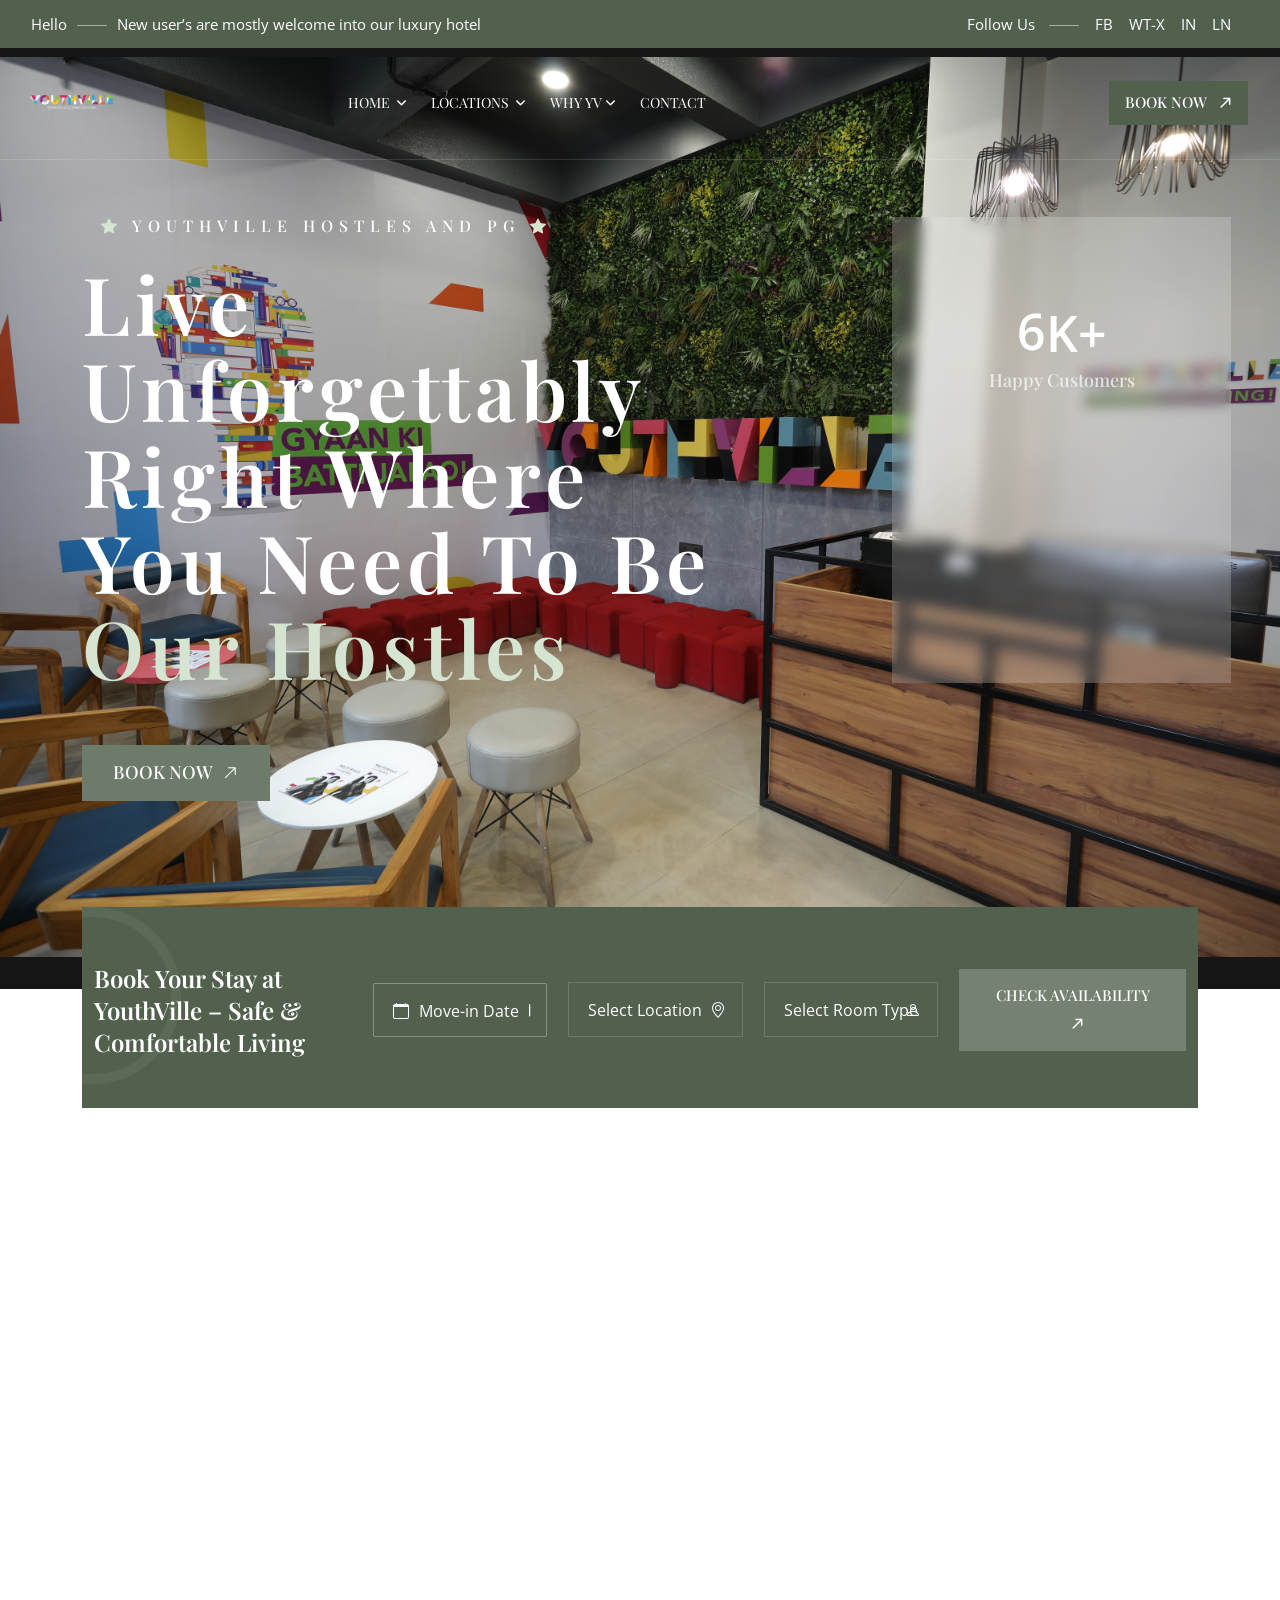
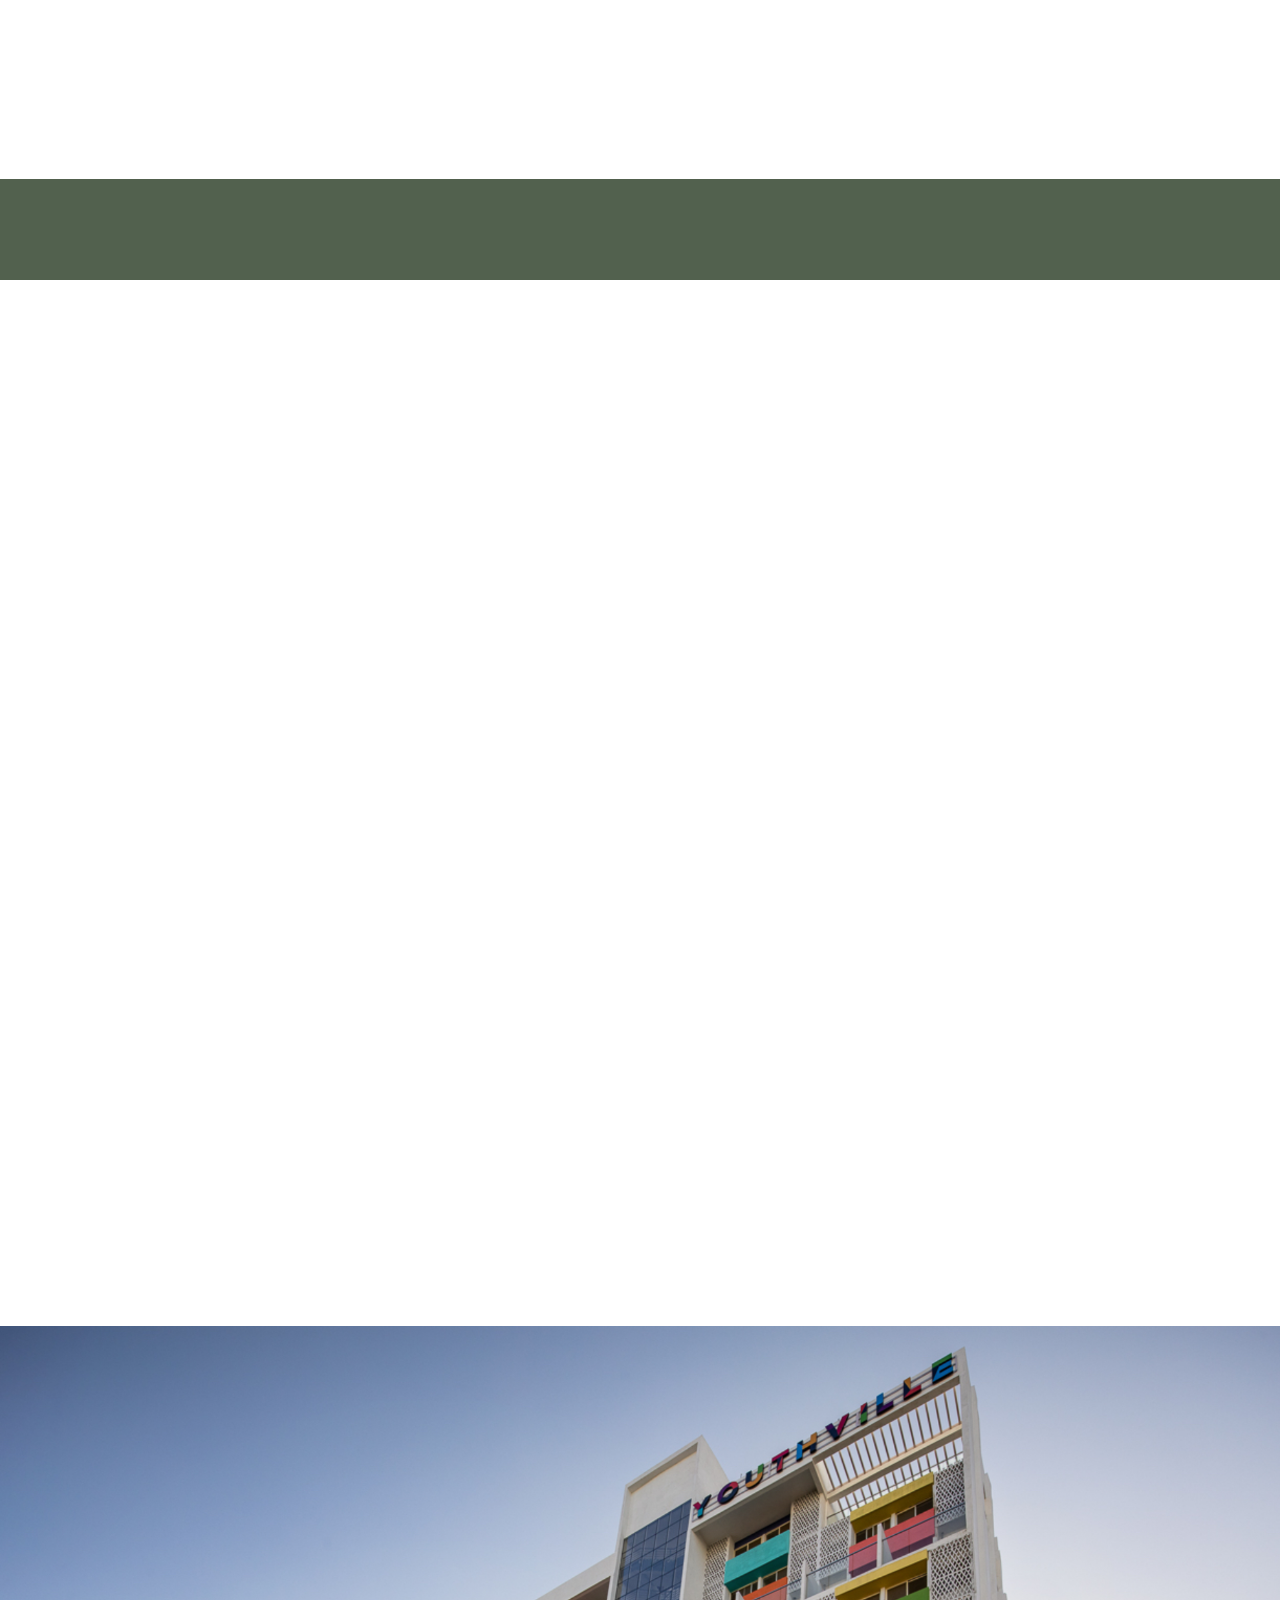
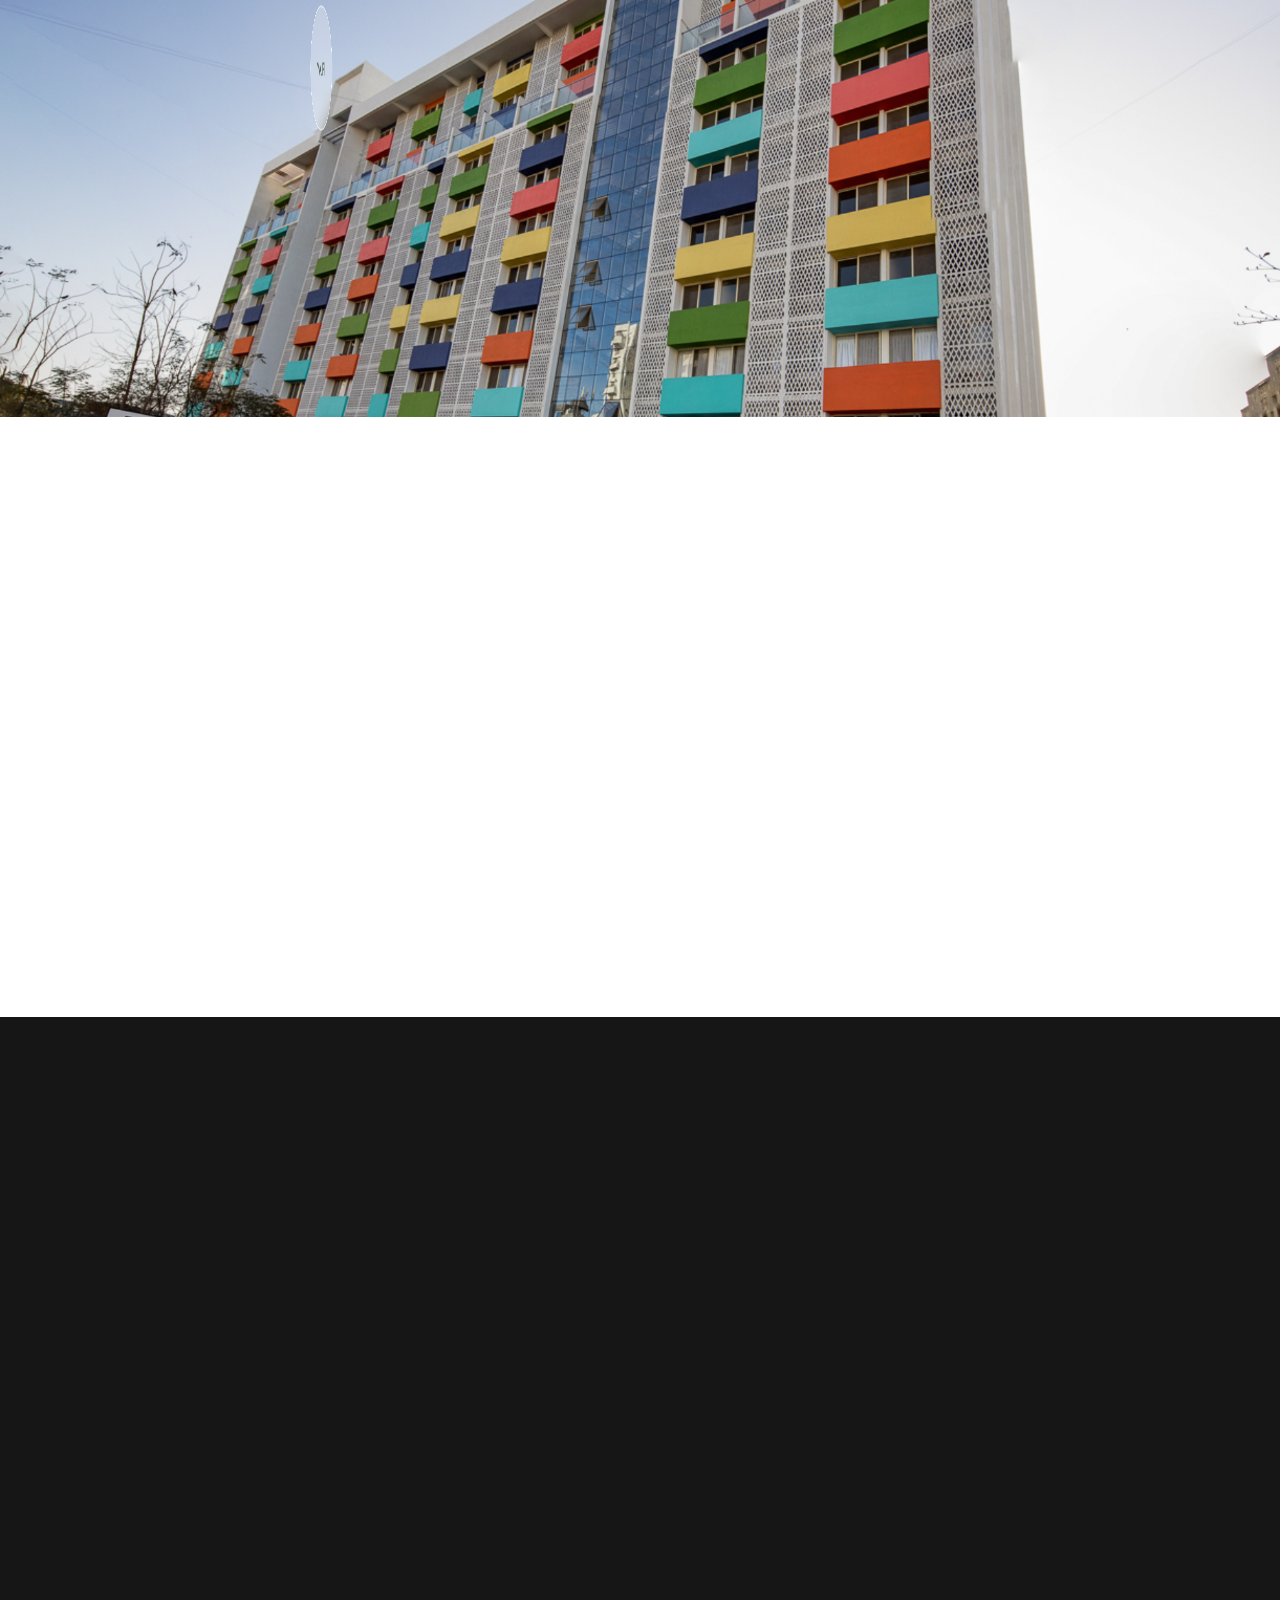
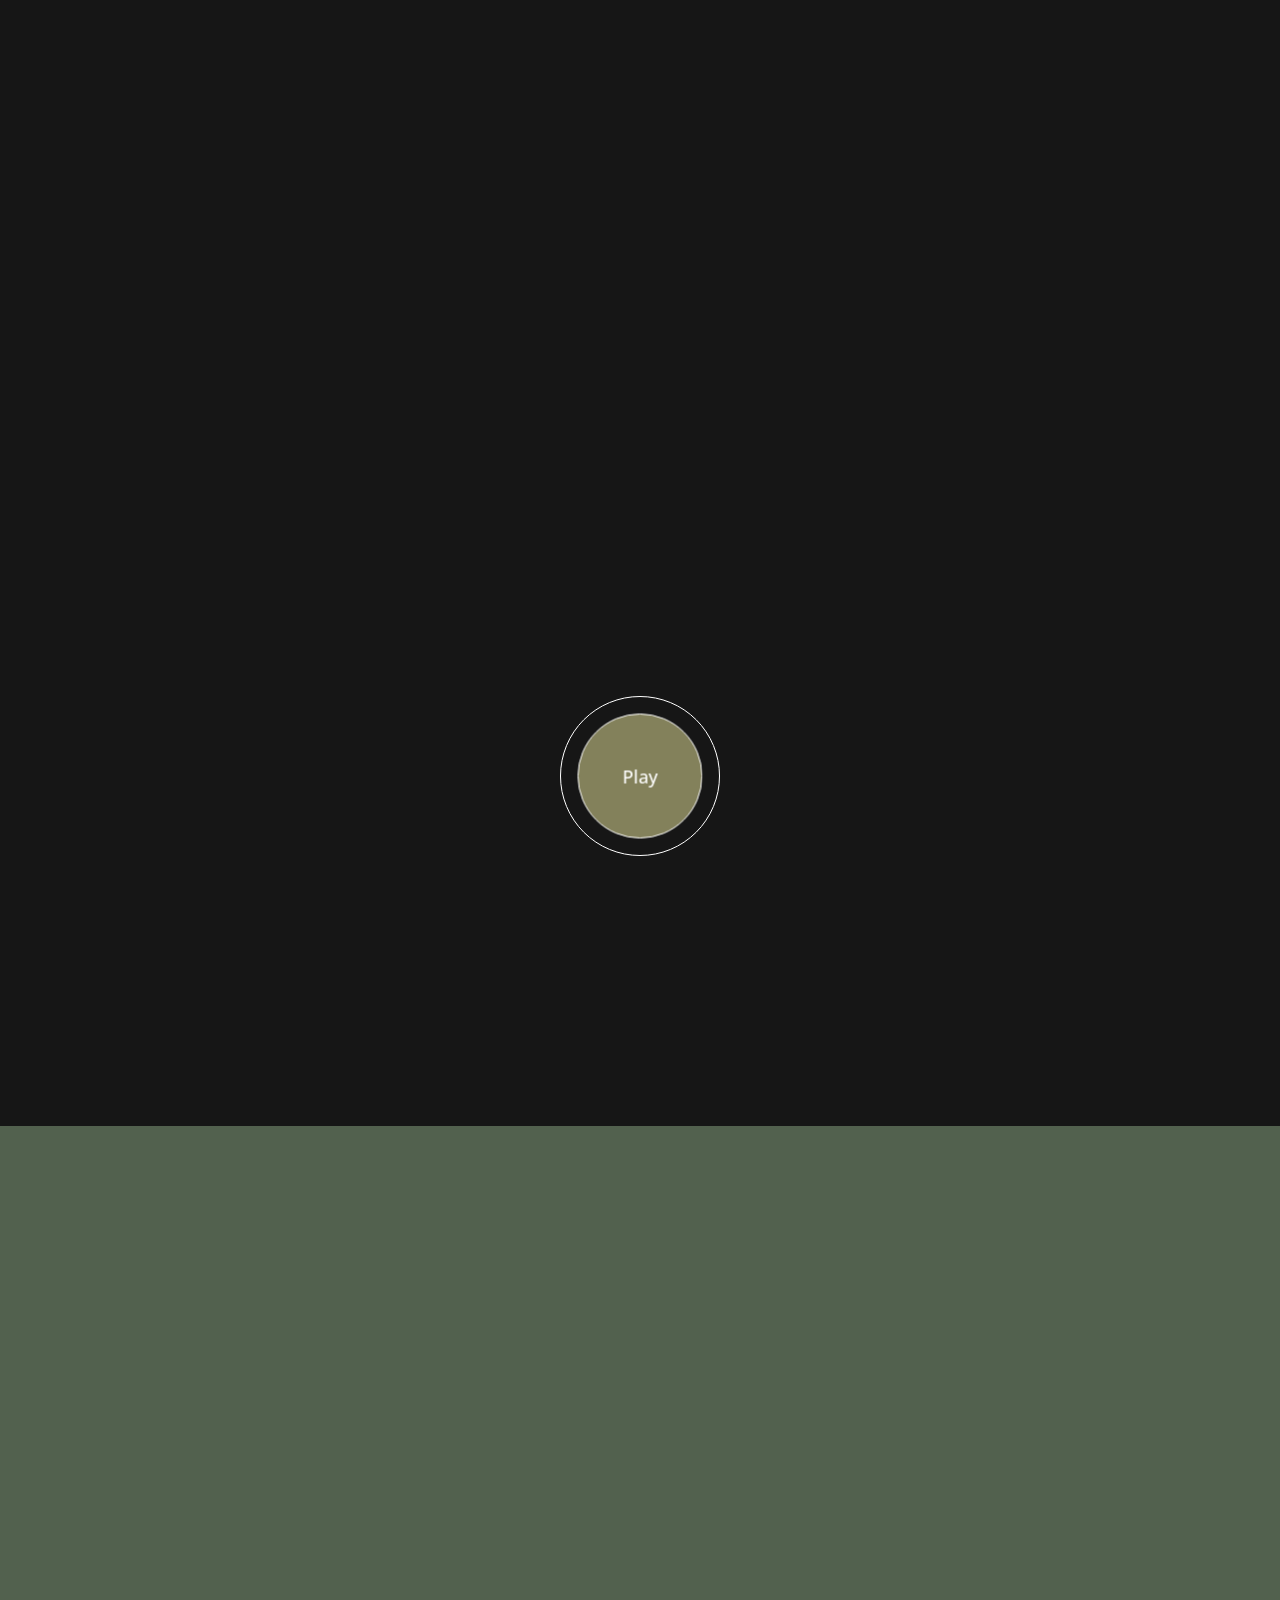
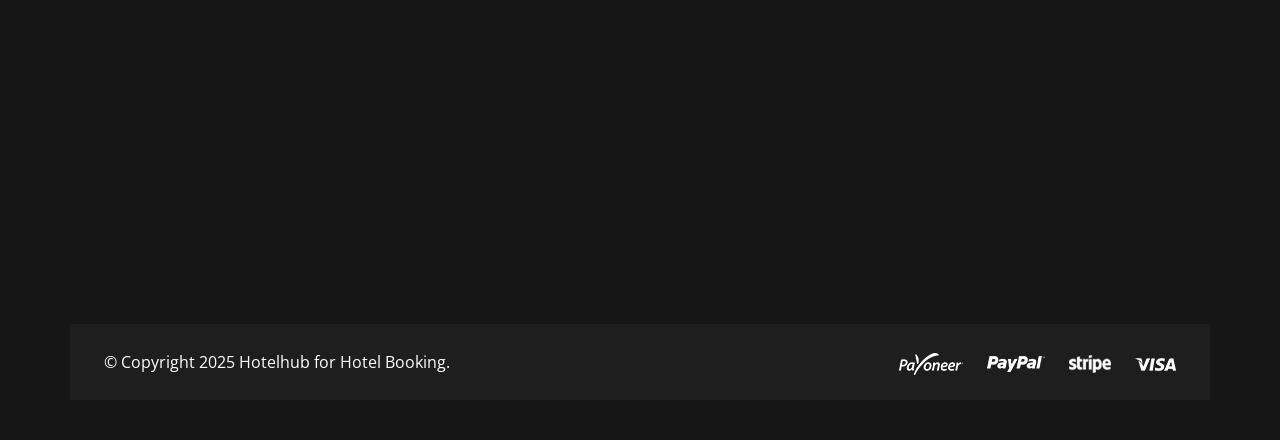
==== commit 371b6500: "Updated booking section for YouthVille" ====
--- a/index-3-light.html
+++ b/index-3-light.html
@@ -392,7 +392,7 @@
         <!--==================================================-->
         <!-- Strt hotelhub Booking Section  -->
         <!--==================================================-->
-        <div class="hotel-boking">
+   <!--     <div class="hotel-boking">
           <div class="container">
             <div class="row booking_bg style_two align-items-center">
               <div class="col-lg-3">
@@ -433,7 +433,70 @@
               </div>
             </div>
           </div>
+        </div>-->
+        <div class="hotel-boking">
+  <div class="container">
+    <div class="row booking_bg style_two align-items-center">
+      
+      <div class="col-lg-3">
+        <div class="booking-title">
+          <h3>Book Your Stay at YouthVille – Safe & Comfortable Living</h3>
         </div>
+      </div>
+
+      <div class="col-lg-9">
+        <form id="bookingForm">
+          <div class="hetelhub-htel-boking">
+
+            <!-- Move In Date -->
+            <div class="controls">
+              <input type="date" id="movein" class="floatLabel" name="movein" required>
+              <label for="movein" class="label-date">
+                <i class="bi bi-calendar"></i>Move-in Date
+              </label>
+            </div>
+
+            <!-- Location -->
+            <div class="controls">
+              <div class="booking-input-box">
+                <i class="bi bi-geo-alt"></i>
+                <select name="location" required>
+                  <option value="">Select Location</option>
+                  <option value="pune">Pune</option>
+                  <option value="mumbai">Mumbai</option>
+                </select>
+              </div>
+            </div>
+
+            <!-- Room Type -->
+            <div class="controls">
+              <div class="booking-input-box">
+                <i class="bi bi-person"></i>
+                <select name="room" required>
+                  <option value="">Select Room Type</option>
+                  <option value="single">Single Sharing</option>
+                  <option value="double">Double Sharing</option>
+                  <option value="triple">Triple Sharing</option>
+                </select>
+              </div>
+            </div>
+
+            <!-- Button -->
+            <div class="controlss">
+              <div class="booking-button">
+                <button type="submit">
+                  Check Availability <i class="flaticon flaticon-right-arrow"></i>
+                </button>
+              </div>
+            </div>
+
+          </div>
+        </form>
+      </div>
+
+    </div>
+  </div>
+</div>
         <!--==================================================-->
         <!-- End hotelhub Booking Section  -->
         <!--==================================================-->
